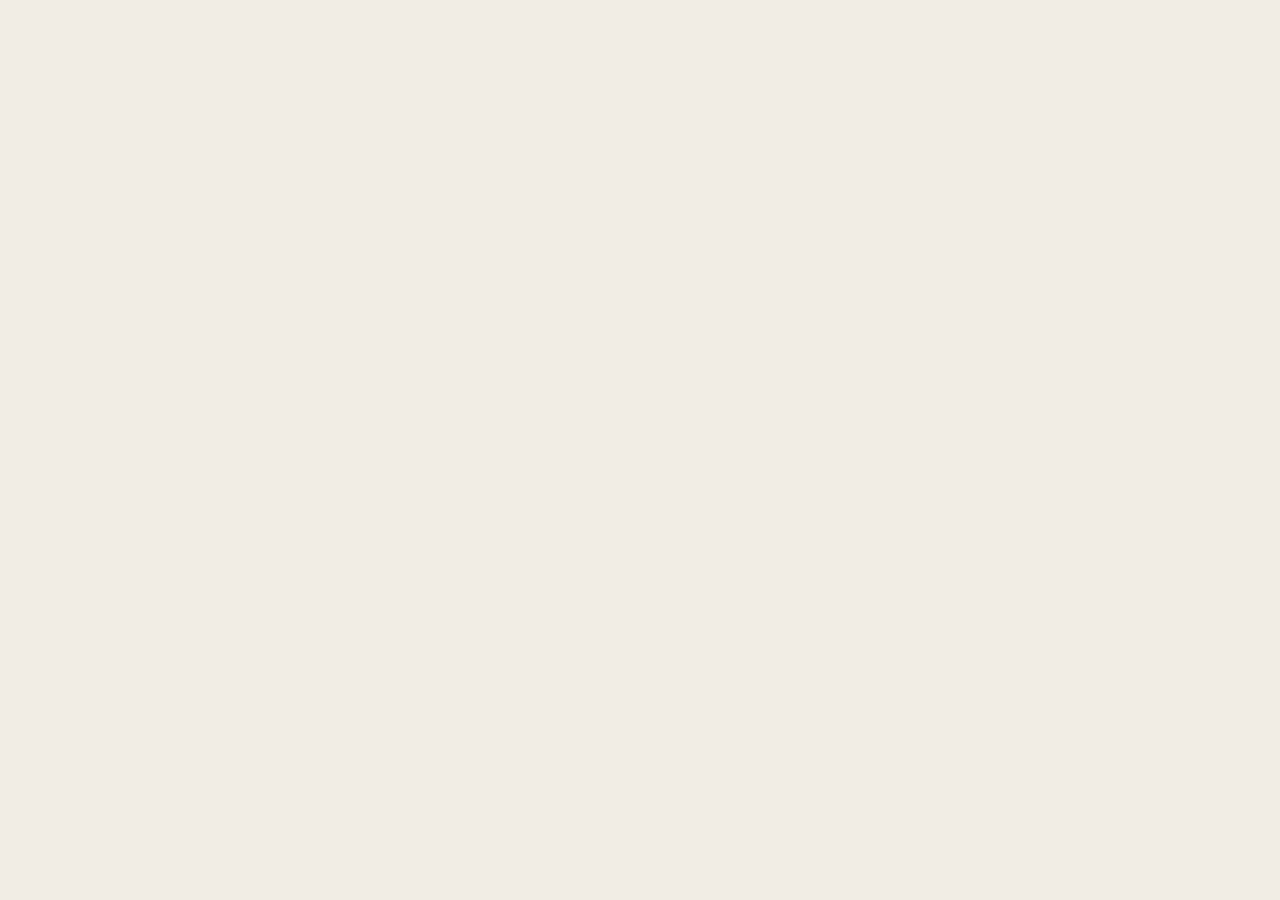
==== index.html @ b5c9efb5 "Create index.html" ====
<!DOCTYPE html>
<html lang="zh-CN">
<head>
<meta charset="UTF-8">
<meta name="viewport" content="width=device-width, initial-scale=1.0, maximum-scale=1.0">
<title>钱罐记账</title>
<link rel="preconnect" href="https://fonts.googleapis.com">
<link href="https://fonts.googleapis.com/css2?family=DM+Mono:wght@400;500&family=Noto+Sans+SC:wght@400;500;700;900&display=swap" rel="stylesheet">
<style>
  :root{
    --navy:#1c2436;
    --navy-2:#252f47;
    --cream:#f2ede2;
    --card:#faf7f0;
    --gold:#c3944a;
    --gold-2:#b0813a;
    --green:#3a6b53;
    --green-light:#e7efe9;
    --red:#c05a3e;
    --red-light:#f6e6e0;
    --ink:#20241f;
    --ink-soft:#6b6a63;
    --line:#e7e0d1;
    --shadow:0 2px 10px rgba(28,36,54,0.06);
  }
  *{box-sizing:border-box;}
  body{margin:0;}
  html,body{
    background:var(--cream);
    font-family:'Noto Sans SC',-apple-system,BlinkMacSystemFont,sans-serif;
    color:var(--ink);
    -webkit-tap-highlight-color:transparent;
  }
  .num{font-family:'DM Mono',ui-monospace,monospace;}
  .app{max-width:520px;margin:0 auto;min-height:100vh;background:var(--cream);padding-bottom:100px;}

  /* HERO */
  .hero{
    background:linear-gradient(160deg,var(--navy),var(--navy-2) 80%);
    color:#fff;
    padding:28px 20px 26px;
    border-radius:0 0 28px 28px;
    position:relative;
    overflow:hidden;
  }
  .hero::after{
    content:"";
    position:absolute;right:-40px;top:-40px;width:180px;height:180px;
    background:radial-gradient(circle,rgba(195,148,74,0.25),transparent 70%);
  }
  .eyebrow{font-size:12px;letter-spacing:0.14em;opacity:0.6;text-transform:uppercase;margin-bottom:6px;}
  .hero h1{font-size:22px;margin:0 0 14px;font-weight:700;}
  .total-label{font-size:13px;opacity:0.65;margin-bottom:4px;}
  .total-value{font-size:40px;font-weight:500;letter-spacing:-0.5px;}
  .total-note{font-size:12px;opacity:0.55;margin-top:8px;line-height:1.5;}
  .hero-actions{display:flex;gap:10px;margin-top:18px;}
  .btn{
    flex:1;border:none;border-radius:14px;padding:13px 10px;font-size:14px;font-weight:700;
    cursor:pointer;font-family:inherit;transition:transform .12s ease, opacity .12s ease;
  }
  .btn:active{transform:scale(0.96);}
  .btn-gold{background:linear-gradient(180deg,#d3a35a,var(--gold-2));color:#2a1c08;}
  .btn-ghost{background:rgba(255,255,255,0.08);color:#fff;border:1px solid rgba(255,255,255,0.18);}

  /* SECTIONS */
  .section{padding:22px 18px 4px;}
  .section-head{display:flex;align-items:baseline;justify-content:space-between;margin-bottom:12px;}
  .section-title{font-size:19px;font-weight:700;}
  .section-link{font-size:13px;color:var(--green);background:none;border:none;font-weight:700;cursor:pointer;font-family:inherit;}
  .empty{
    text-align:center;padding:34px 18px;color:var(--ink-soft);font-size:13.5px;
    background:var(--card);border:1.5px dashed var(--line);border-radius:18px;line-height:1.7;
  }

  /* JAR CARD */
  .jar-card{
    background:var(--card);border-radius:20px;padding:16px;margin-bottom:12px;
    box-shadow:var(--shadow);border:1px solid rgba(0,0,0,0.03);
  }
  .jar-top{display:flex;align-items:center;gap:14px;}
  .bottle{
    width:52px;height:66px;flex-shrink:0;position:relative;
  }
  .bottle svg{width:100%;height:100%;display:block;}
  .jar-info{flex:1;min-width:0;}
  .jar-name{font-size:15px;font-weight:700;margin-bottom:3px;display:flex;align-items:center;gap:6px;}
  .jar-value{font-size:24px;font-weight:500;letter-spacing:-0.3px;}
  .jar-value.neg{color:var(--red);}
  .jar-plan{font-size:12px;color:var(--ink-soft);margin-top:3px;}
  .jar-menu-btn{
    width:30px;height:30px;border-radius:9px;border:none;background:transparent;color:var(--ink-soft);
    font-size:18px;cursor:pointer;flex-shrink:0;
  }
  .jar-menu-btn:active{background:rgba(0,0,0,0.06);}
  .jar-detail{margin-top:12px;font-size:12.5px;color:var(--ink-soft);}
  .progress-track{height:7px;border-radius:5px;background:var(--line);overflow:hidden;margin-top:6px;}
  .progress-fill{height:100%;border-radius:5px;transition:width .3s ease;}
  .tag-over{
    display:inline-block;margin-top:8px;font-size:11.5px;font-weight:700;color:var(--red);
    background:var(--red-light);padding:3px 10px;border-radius:20px;
  }
  .jar-actions{display:flex;gap:8px;margin-top:12px;border-top:1px solid var(--line);padding-top:10px;}
  .mini-btn{
    flex:1;font-size:12.5px;font-weight:700;padding:8px;border-radius:10px;border:1px solid var(--line);
    background:#fff;color:var(--ink);cursor:pointer;font-family:inherit;
  }
  .mini-btn.record{color:var(--green);border-color:#cfe2d7;}
  .mini-btn.del{color:var(--red);border-color:#eccec4;}

  /* RECORDS */
  .record-row{
    display:flex;align-items:center;gap:12px;background:var(--card);border-radius:16px;
    padding:13px 14px;margin-bottom:9px;box-shadow:var(--shadow);
  }
  .rec-dot{width:9px;height:9px;border-radius:50%;flex-shrink:0;}
  .rec-mid{flex:1;min-width:0;}
  .rec-jar{font-size:14px;font-weight:700;}
  .rec-note{font-size:11.5px;color:var(--in
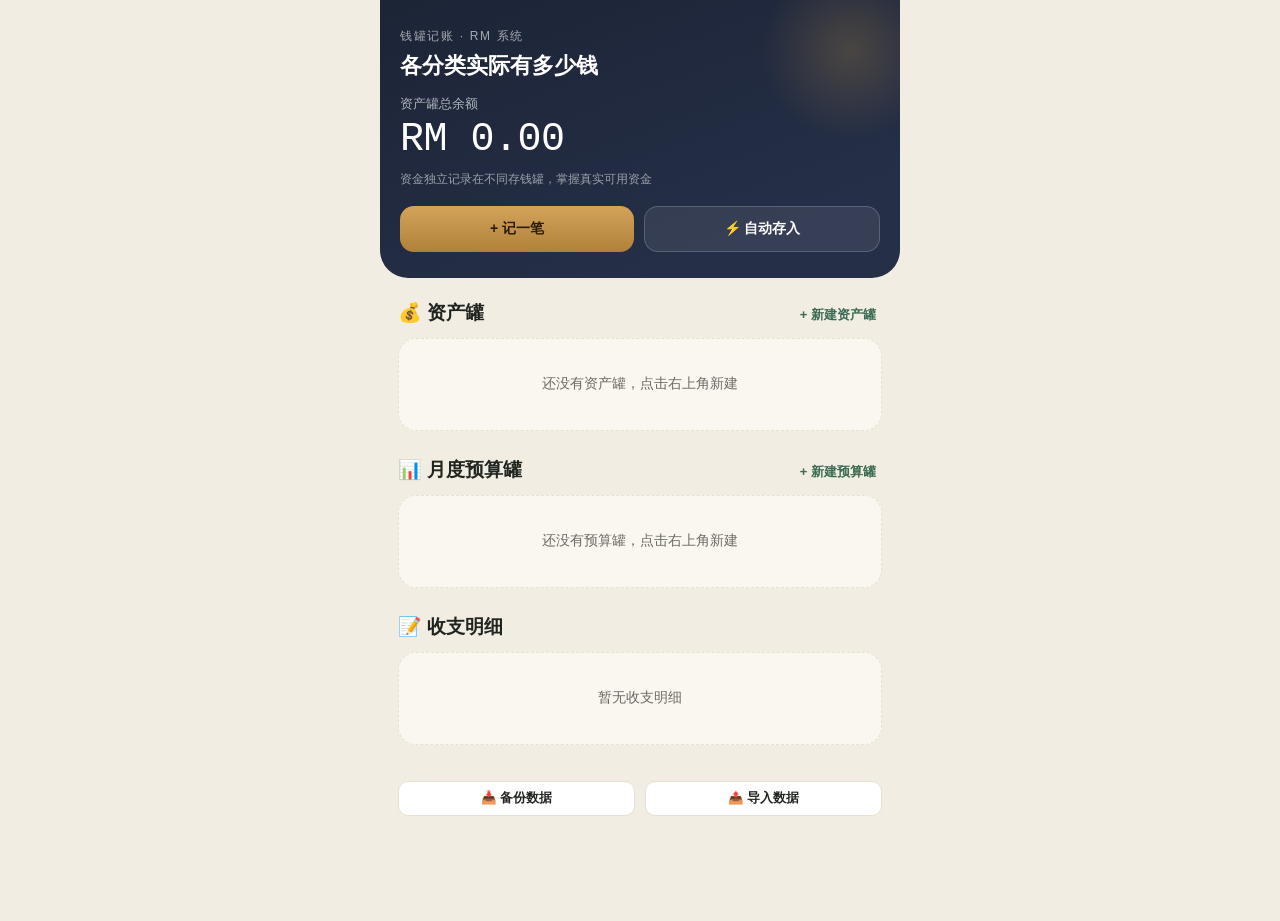
==== commit 112becbc: "Update index.html" ====
--- a/index.html
+++ b/index.html
@@ -7,112 +7,520 @@
 <link rel="preconnect" href="https://fonts.googleapis.com">
 <link href="https://fonts.googleapis.com/css2?family=DM+Mono:wght@400;500&family=Noto+Sans+SC:wght@400;500;700;900&display=swap" rel="stylesheet">
 <style>
-  :root{
-    --navy:#1c2436;
-    --navy-2:#252f47;
-    --cream:#f2ede2;
-    --card:#faf7f0;
-    --gold:#c3944a;
-    --gold-2:#b0813a;
-    --green:#3a6b53;
-    --green-light:#e7efe9;
-    --red:#c05a3e;
-    --red-light:#f6e6e0;
-    --ink:#20241f;
-    --ink-soft:#6b6a63;
-    --line:#e7e0d1;
-    --shadow:0 2px 10px rgba(28,36,54,0.06);
+:root{--navy:#1c2436;--navy-2:#252f47;--cream:#f2ede2;--card:#faf7f0;--gold:#c3944a;--gold-2:#b0813a;--green:#3a6b53;--green-light:#e7efe9;--red:#c05a3e;--red-light:#f6e6e0;--ink:#20241f;--ink-soft:#6b6a63;--line:#e7e0d1;--shadow:0 2px 10px rgba(28,36,54,0.06);}
+*{box-sizing:border-box;}
+body{margin:0;background:var(--cream);font-family:'Noto Sans SC',-apple-system,BlinkMacSystemFont,sans-serif;color:var(--ink);-webkit-tap-highlight-color:transparent;}
+.num{font-family:'DM Mono',ui-monospace,monospace;}
+.app{max-width:520px;margin:0 auto;min-height:100vh;background:var(--cream);padding-bottom:100px;}
+.hero{background:linear-gradient(160deg,var(--navy),var(--navy-2) 80%);color:#fff;padding:28px 20px 26px;border-radius:0 0 28px 28px;position:relative;overflow:hidden;}
+.hero::after{content:"";position:absolute;right:-40px;top:-40px;width:180px;height:180px;background:radial-gradient(circle,rgba(195,148,74,0.25),transparent 70%);}
+.eyebrow{font-size:12px;letter-spacing:0.14em;opacity:0.6;text-transform:uppercase;margin-bottom:6px;}
+.hero h1{font-size:22px;margin:0 0 14px;font-weight:700;}
+.total-label{font-size:13px;opacity:0.65;margin-bottom:4px;}
+.total-value{font-size:40px;font-weight:500;letter-spacing:-0.5px;}
+.total-note{font-size:12px;opacity:0.55;margin-top:8px;line-height:1.5;}
+.hero-actions{display:flex;gap:10px;margin-top:18px;}
+.btn{flex:1;border:none;border-radius:14px;padding:13px 10px;font-size:14px;font-weight:700;cursor:pointer;font-family:inherit;transition:transform .12s ease, opacity .12s ease;}
+.btn:active{transform:scale(0.96);}
+.btn-gold{background:linear-gradient(180deg,#d3a35a,var(--gold-2));color:#2a1c08;}
+.btn-ghost{background:rgba(255,255,255,0.08);color:#fff;border:1px solid rgba(255,255,255,0.18);}
+.section{padding:22px 18px 4px;}
+.section-head{display:flex;align-items:baseline;justify-content:space-between;margin-bottom:12px;}
+.section-title{font-size:19px;font-weight:700;}
+.section-link{font-size:13px;color:var(--green);background:none;border:none;font-weight:700;cursor:pointer;font-family:inherit;}
+.empty{text-align:center;padding:34px 18px;color:var(--ink-soft);font-size:13.5px;background:var(--card);border:1.5px dashed var(--line);border-radius:18px;line-height:1.7;}
+.jar-card{background:var(--card);border-radius:20px;padding:16px;margin-bottom:12px;box-shadow:var(--shadow);border:1px solid rgba(0,0,0,0.03);}
+.jar-top{display:flex;align-items:center;gap:14px;}
+.bottle{width:52px;height:66px;flex-shrink:0;position:relative;}
+.bottle svg{width:100%;height:100%;display:block;}
+.jar-info{flex:1;min-width:0;}
+.jar-name{font-size:15px;font-weight:700;margin-bottom:3px;display:flex;align-items:center;gap:6px;}
+.jar-value{font-size:24px;font-weight:500;letter-spacing:-0.3px;}
+.jar-value.neg{color:var(--red);}
+.jar-plan{font-size:12px;color:var(--ink-soft);margin-top:3px;}
+.jar-menu-btn{width:30px;height:30px;border-radius:9px;border:none;background:transparent;color:var(--ink-soft);font-size:18px;cursor:pointer;flex-shrink:0;}
+.jar-menu-btn:active{background:rgba(0,0,0,0.06);}
+.jar-detail{margin-top:12px;font-size:12.5px;color:var(--ink-soft);}
+.progress-track{height:7px;border-radius:5px;background:var(--line);overflow:hidden;margin-top:6px;}
+.progress-fill{height:100%;border-radius:5px;transition:width .3s ease;}
+.tag-over{display:inline-block;margin-top:8px;font-size:11.5px;font-weight:700;color:var(--red);background:var(--red-light);padding:3px 10px;border-radius:20px;}
+.jar-actions{display:flex;gap:8px;margin-top:12px;border-top:1px solid var(--line);padding-top:10px;}
+.mini-btn{flex:1;font-size:12.5px;font-weight:700;padding:8px;border-radius:10px;border:1px solid var(--line);background:#fff;color:var(--ink);cursor:pointer;font-family:inherit;}
+.mini-btn.record{color:var(--green);border-color:#cfe2d7;}
+.mini-btn.del{color:var(--red);border-color:#eccec4;}
+.record-row{display:flex;align-items:center;gap:12px;background:var(--card);border-radius:16px;padding:13px 14px;margin-bottom:9px;box-shadow:var(--shadow);}
+.rec-dot{width:9px;height:9px;border-radius:50%;flex-shrink:0;}
+.rec-mid{flex:1;min-width:0;}
+.rec-jar{font-size:14px;font-weight:700;}
+.rec-note{font-size:11.5px;color:var(--ink-soft);margin-top:2px;}
+.rec-date{font-size:11px;color:var(--ink-soft);margin-top:2px;}
+.rec-amt{font-size:15px;font-weight:700;}
+.rec-amt.in{color:var(--green);}
+.rec-amt.out{color:var(--red);}
+.rec-del{background:none;border:none;color:var(--ink-soft);font-size:16px;cursor:pointer;padding:4px 6px;}
+.fab-bar{position:fixed;bottom:0;left:0;right:0;max-width:520px;margin:0 auto;background:linear-gradient(180deg,rgba(242,237,226,0),var(--cream) 30%);padding:16px 18px 20px;display:flex;gap:10px;}
+.overlay{position:fixed;inset:0;background:rgba(20,22,30,0.55);display:none;align-items:flex-end;justify-content:center;z-index:50;}
+.overlay.show{display:flex;}
+.sheet{background:var(--cream);width:100%;max-width:520px;border-radius:24px 24px 0 0;padding:20px 20px 28px;max-height:88vh;overflow-y:auto;position:relative;animation:slideup .22s ease;}
+@keyframes slideup{from{transform:translateY(30px);opacity:0;}to{transform:translateY(0);opacity:1;}}
+.sheet-title{font-size:18px;font-weight:700;margin-bottom:16px;}
+.field{margin-bottom:14px;}
+.field label{display:block;font-size:12.5px;font-weight:700;color:var(--ink-soft);margin-bottom:6px;}
+.field input, .field select, .field textarea{width:100%;padding:12px 13px;border-radius:12px;border:1.5px solid var(--line);font-family:inherit;font-size:15px;background:#fff;color:var(--ink);}
+.field input:focus, .field select:focus{outline:none;border-color:var(--gold);}
+.seg{display:flex;gap:8px;}
+.seg button{flex:1;padding:11px;border-radius:12px;border:1.5px solid var(--line);background:#fff;font-family:inherit;font-size:13.5px;font-weight:700;color:var(--ink-soft);cursor:pointer;}
+.seg button.active{border-color:var(--gold);color:var(--gold-2);background:#fbf3e6;}
+.emoji-grid{display:grid;grid-template-columns:repeat(7,1fr);gap:6px;}
+.emoji-grid button{font-size:20px;padding:8px 0;border-radius:10px;border:1.5px solid var(--line);background:#fff;cursor:pointer;}
+.emoji-grid button.active{border-color:var(--gold);background:#fbf3e6;}
+.color-row{display:flex;gap:9px;flex-wrap:wrap;}
+.swatch{width:30px;height:30px;border-radius:50%;border:2.5px solid transparent;cursor:pointer;}
+.swatch.active{border-color:var(--navy);}
+.sheet-actions{display:flex;gap:10px;margin-top:18px;}
+.sheet-actions .btn{padding:14px;}
+.btn-cancel{background:#fff;color:var(--ink-soft);border:1.5px solid var(--line);}
+.hint{font-size:11.5px;color:var(--ink-soft);margin-top:-6px;margin-bottom:14px;line-height:1.5;}
+.close-x{position:absolute;right:18px;top:16px;background:none;border:none;font-size:20px;color:var(--ink-soft);cursor:pointer;}
+</style>
+</head>
+<body>
+<div class="app" id="app">
+  <div class="hero">
+    <div class="eyebrow">钱罐记账 · RM 系统</div>
+    <h1>各分类实际有多少钱</h1>
+    <div class="total-label">资产罐总余额</div>
+    <div class="total-value num" id="totalAssets">RM 0.00</div>
+    <div class="total-note">资金独立记录在不同存钱罐，掌握真实可用资金</div>
+    <div class="hero-actions">
+      <button class="btn btn-gold" onclick="openRecordModal()">+ 记一笔</button>
+      <button class="btn btn-ghost" onclick="applyAutoPlans()">⚡ 自动存入</button>
+    </div>
+  </div>
+
+  <div class="section">
+    <div class="section-head">
+      <div class="section-title">💰 资产罐</div>
+      <button class="section-link" onclick="openJarModal(null, 'asset')">+ 新建资产罐</button>
+    </div>
+    <div id="assetJarsList"></div>
+  </div>
+
+  <div class="section">
+    <div class="section-head">
+      <div class="section-title">📊 月度预算罐</div>
+      <button class="section-link" onclick="openJarModal(null, 'budget')">+ 新建预算罐</button>
+    </div>
+    <div id="budgetJarsList"></div>
+  </div>
+
+  <div class="section">
+    <div class="section-head">
+      <div class="section-title">📝 收支明细</div>
+    </div>
+    <div id="recordsList"></div>
+  </div>
+
+  <div class="section">
+    <div style="display:flex;gap:10px;margin-top:10px;">
+      <button class="mini-btn" onclick="exportBackup()">📥 备份数据</button>
+      <button class="mini-btn" onclick="document.getElementById('importFile').click()">📤 导入数据</button>
+      <input type="file" id="importFile" style="display:none;" onchange="importBackup(event)" accept=".json">
+    </div>
+  </div>
+</div>
+
+<!-- Modal: Jar -->
+<div class="overlay" id="jarOverlay">
+  <div class="sheet">
+    <button class="close-x" onclick="closeModal('jarOverlay')">✕</button>
+    <div class="sheet-title" id="jarModalTitle">新增项目</div>
+    <div class="field">
+      <label>类型</label>
+      <div class="seg">
+        <button id="typeAssetBtn" onclick="setJarType('asset')">资产罐 (存钱)</button>
+        <button id="typeBudgetBtn" onclick="setJarType('budget')">预算罐 (花销)</button>
+      </div>
+    </div>
+    <div class="field">
+      <label>名称</label>
+      <input type="text" id="jarName" placeholder="例如：应急基金、餐饮">
+    </div>
+    <div class="field" id="initialField">
+      <label>初始金额 (RM)</label>
+      <input type="number" id="jarInitial" step="0.01" placeholder="0.00">
+    </div>
+    <div class="field">
+      <label id="planLabel">每月计划金额 (RM)</label>
+      <input type="number" id="jarPlan" step="0.01" placeholder="0.00">
+    </div>
+    <div class="field" id="freqField">
+      <label>自动分配频率</label>
+      <select id="jarFreq">
+        <option value="none">不自动分配</option>
+        <option value="monthly">每月自动存入</option>
+      </select>
+    </div>
+    <div class="field">
+      <label>选择图标与颜色</label>
+      <div class="emoji-grid" id="emojiGrid"></div>
+      <div class="color-row" id="colorRow" style="margin-top:10px;"></div>
+    </div>
+    <div class="sheet-actions">
+      <button class="btn btn-cancel" onclick="closeModal('jarOverlay')">取消</button>
+      <button class="btn btn-gold" onclick="saveJar()">保存</button>
+    </div>
+  </div>
+</div>
+
+<!-- Modal: Record -->
+<div class="overlay" id="recordOverlay">
+  <div class="sheet">
+    <button class="close-x" onclick="closeModal('recordOverlay')">✕</button>
+    <div class="sheet-title">记一笔</div>
+    <div class="field">
+      <label>选择项目</label>
+      <select id="recJar" onchange="onRecordJarChange()"></select>
+    </div>
+    <div class="field">
+      <label>方向</label>
+      <div class="seg">
+        <button id="dirInBtn" onclick="setDirection('in')">存入 (+)</button>
+        <button id="dirOutBtn" onclick="setDirection('out')">支出 (-)</button>
+      </div>
+    </div>
+    <div class="field">
+      <label>金额 (RM)</label>
+      <input type="number" id="recAmount" step="0.01" placeholder="0.00">
+    </div>
+    <div class="field">
+      <label>日期</label>
+      <input type="date" id="recDate">
+    </div>
+    <div class="field">
+      <label>备注</label>
+      <input type="text" id="recNote" placeholder="选填">
+    </div>
+    <div class="sheet-actions">
+      <button class="btn btn-cancel" onclick="closeModal('recordOverlay')">取消</button>
+      <button class="btn btn-gold" onclick="saveRecord()">保存</button>
+    </div>
+  </div>
+</div>
+
+<!-- Modal: Revalue -->
+<div class="overlay" id="revalueOverlay">
+  <div class="sheet">
+    <button class="close-x" onclick="closeModal('revalueOverlay')">✕</button>
+    <div class="sheet-title">市值重估</div>
+    <div class="hint" id="revalueHint"></div>
+    <div class="field">
+      <label>当前最新市值 (RM)</label>
+      <input type="number" id="revalueAmount" step="0.01">
+    </div>
+    <div class="field">
+      <label>备注</label>
+      <input type="text" id="revalueNote" placeholder="例如：季末更新">
+    </div>
+    <div class="sheet-actions">
+      <button class="btn btn-cancel" onclick="closeModal('revalueOverlay')">取消</button>
+      <button class="btn btn-gold" onclick="saveRevalue()">保存</button>
+    </div>
+  </div>
+</div>
+
+<script>
+const EMOJIS = ['💰','🐷','🏦','📈','🏠','🚗','✈️','🍔','🛒','🎮','📱','🎁'];
+const COLORS = ['#3a6b53','#c05a3e','#c3944a','#252f47','#6b6a63'];
+
+let jars = JSON.parse(localStorage.getItem('qg_jars') || '[]');
+let records = JSON.parse(localStorage.getItem('qg_records') || '[]');
+
+let jarModalType = 'asset', jarModalEditId = null, jarModalIcon = EMOJIS[0], jarModalColor = COLORS[0];
+let recDirection = 'in';
+
+function saveData(){
+  localStorage.setItem('qg_jars', JSON.stringify(jars));
+  localStorage.setItem('qg_records', JSON.stringify(records));
+}
+
+function fmt(n){ return 'RM ' + (n||0).toLocaleString('en-US', {minimumFractionDigits: 2, maximumFractionDigits: 2}); }
+function todayStr(){ return new Date().toISOString().slice(0,10); }
+
+function assetBalance(jar){
+  let bal = jar.initial || 0;
+  records.filter(r => r.jarId === jar.id).forEach(r => {
+    bal += (r.direction === 'in' ? r.amount : -r.amount);
+  });
+  return bal;
+}
+
+function budgetSpent(jar){
+  let spent = 0;
+  records.filter(r => r.jarId === jar.id).forEach(r => {
+    spent += (r.direction === 'out' ? r.amount : -r.amount);
+  });
+  return spent;
+}
+
+function render(){
+  saveData();
+  
+  // Total Assets
+  const total = jars.filter(j => j.type === 'asset').reduce((acc, j) => acc + assetBalance(j), 0);
+  document.getElementById('totalAssets').textContent = fmt(total);
+
+  // Asset Jars
+  const assetJars = jars.filter(j => j.type === 'asset');
+  const assetEl = document.getElementById('assetJarsList');
+  if(assetJars.length === 0){
+    assetEl.innerHTML = '<div class="empty">还没有资产罐，点击右上角新建</div>';
+  } else {
+    assetEl.innerHTML = assetJars.map(j => {
+      const bal = assetBalance(j);
+      return `
+        <div class="jar-card">
+          <div class="jar-top">
+            <div style="font-size:32px;">${j.icon}</div>
+            <div class="jar-info">
+              <div class="jar-name">${j.name}</div>
+              <div class="jar-value num">${fmt(bal)}</div>
+            </div>
+            <button class="jar-menu-btn" onclick="openJarModal('${j.id}')">⚙️</button>
+          </div>
+          <div class="jar-actions">
+            <button class="mini-btn record" onclick="openRecordModal('${j.id}')">+ 记一笔</button>
+            <button class="mini-btn" onclick="openRevalueModal('${j.id}')">⚖️ 校准市值</button>
+            <button class="mini-btn del" onclick="deleteJar('${j.id}')">删除</button>
+          </div>
+        </div>
+      `;
+    }).join('');
   }
-  *{box-sizing:border-box;}
-  body{margin:0;}
-  html,body{
-    background:var(--cream);
-    font-family:'Noto Sans SC',-apple-system,BlinkMacSystemFont,sans-serif;
-    color:var(--ink);
-    -webkit-tap-highlight-color:transparent;
+
+  // Budget Jars
+  const budgetJars = jars.filter(j => j.type === 'budget');
+  const budgetEl = document.getElementById('budgetJarsList');
+  if(budgetJars.length === 0){
+    budgetEl.innerHTML = '<div class="empty">还没有预算罐，点击右上角新建</div>';
+  } else {
+    budgetEl.innerHTML = budgetJars.map(j => {
+      const spent = budgetSpent(j);
+      const plan = j.plan || 0;
+      const pct = plan > 0 ? Math.min(100, Math.round((spent / plan) * 100)) : 0;
+      return `
+        <div class="jar-card">
+          <div class="jar-top">
+            <div style="font-size:32px;">${j.icon}</div>
+            <div class="jar-info">
+              <div class="jar-name">${j.name}</div>
+              <div class="jar-value num">${fmt(spent)} <span style="font-size:13px;color:var(--ink-soft);">/ ${fmt(plan)}</span></div>
+            </div>
+            <button class="jar-menu-btn" onclick="openJarModal('${j.id}')">⚙️</button>
+          </div>
+          <div class="progress-track">
+            <div class="progress-fill" style="width:${pct}%;background:${pct>=100?'var(--red)':'var(--green)'}"></div>
+          </div>
+          <div class="jar-actions">
+            <button class="mini-btn record" onclick="openRecordModal('${j.id}')">+ 记一笔</button>
+            <button class="mini-btn del" onclick="deleteJar('${j.id}')">删除</button>
+          </div>
+        </div>
+      `;
+    }).join('');
   }
-  .num{font-family:'DM Mono',ui-monospace,monospace;}
-  .app{max-width:520px;margin:0 auto;min-height:100vh;background:var(--cream);padding-bottom:100px;}
-
-  /* HERO */
-  .hero{
-    background:linear-gradient(160deg,var(--navy),var(--navy-2) 80%);
-    color:#fff;
-    padding:28px 20px 26px;
-    border-radius:0 0 28px 28px;
-    position:relative;
-    overflow:hidden;
+
+  // Records
+  const recEl = document.getElementById('recordsList');
+  if(records.length === 0){
+    recEl.innerHTML = '<div class="empty">暂无收支明细</div>';
+  } else {
+    recEl.innerHTML = [...records].reverse().slice(0, 15).map(r => {
+      const jar = jars.find(j => j.id === r.jarId);
+      const jarName = jar ? jar.name : '已删除罐子';
+      return `
+        <div class="record-row">
+          <div class="rec-mid">
+            <div class="rec-jar">${jar ? jar.icon : ''} ${jarName}</div>
+            <div class="rec-note">${r.note || '无备注'} · ${r.date}</div>
+          </div>
+          <div class="rec-amt ${r.direction}">${r.direction==='in'?'+':'-'} ${fmt(r.amount)}</div>
+          <button class="rec-del" onclick="deleteRecord('${r.id}')">✕</button>
+        </div>
+      `;
+    }).join('');
   }
-  .hero::after{
-    content:"";
-    position:absolute;right:-40px;top:-40px;width:180px;height:180px;
-    background:radial-gradient(circle,rgba(195,148,74,0.25),transparent 70%);
+}
+
+function buildPickers(){
+  document.getElementById('emojiGrid').innerHTML = EMOJIS.map(e => 
+    `<button class="${e===jarModalIcon?'active':''}" onclick="selectEmoji('${e}')">${e}</button>`
+  ).join('');
+  document.getElementById('colorRow').innerHTML = COLORS.map(c => 
+    `<div class="swatch ${c===jarModalColor?'active':''}" style="background:${c};" onclick="selectColor('${c}')"></div>`
+  ).join('');
+}
+function selectEmoji(e){ jarModalIcon = e; buildPickers(); }
+function selectColor(c){ jarModalColor = c; buildPickers(); }
+
+function setJarType(t){
+  jarModalType = t;
+  document.getElementById('typeAssetBtn').classList.toggle('active', t==='asset');
+  document.getElementById('typeBudgetBtn').classList.toggle('active', t==='budget');
+  document.getElementById('initialField').style.display = t==='asset' ? 'block' : 'none';
+  document.getElementById('freqField').style.display = t==='asset' ? 'block' : 'none';
+  document.getElementById('planLabel').textContent = t==='asset' ? '每月计划存入 (RM)' : '每月预算金额 (RM)';
+}
+
+function openJarModal(id, forcedType){
+  jarModalEditId = id;
+  const jar = id ? jars.find(j=>j.id===id) : null;
+  jarModalIcon = jar ? jar.icon : EMOJIS[0];
+  jarModalColor = jar ? jar.color : COLORS[0];
+  setJarType(jar ? jar.type : (forcedType||'asset'));
+  document.getElementById('jarModalTitle').textContent = jar ? '编辑项目' : '新增项目';
+  document.getElementById('jarName').value = jar ? jar.name : '';
+  document.getElementById('jarInitial').value = jar ? (jar.initial||0) : '';
+  document.getElementById('jarPlan').value = jar ? (jar.plan||0) : '';
+  document.getElementById('jarFreq').value = jar ? (jar.frequency||'none') : 'none';
+  buildPickers();
+  document.getElementById('jarOverlay').classList.add('show');
+}
+
+function closeModal(id){ document.getElementById(id).classList.remove('show'); }
+
+function saveJar(){
+  const name = document.getElementById('jarName').value.trim();
+  if(!name){ alert('请输入名称'); return; }
+  const initial = parseFloat(document.getElementById('jarInitial').value)||0;
+  const plan = parseFloat(document.getElementById('jarPlan').value)||0;
+  const freq = document.getElementById('jarFreq').value;
+
+  if(jarModalEditId){
+    const jar = jars.find(j=>j.id===jarModalEditId);
+    jar.name = name; jar.icon = jarModalIcon; jar.color = jarModalColor; jar.plan = plan; jar.frequency = freq;
+    if(jar.type==='asset') jar.initial = initial;
+  } else {
+    jars.push({
+      id: 'j'+Date.now(), name, icon: jarModalIcon, color: jarModalColor, type: jarModalType,
+      initial: jarModalType==='asset' ? initial : 0, plan, frequency: freq
+    });
   }
-  .eyebrow{font-size:12px;letter-spacing:0.14em;opacity:0.6;text-transform:uppercase;margin-bottom:6px;}
-  .hero h1{font-size:22px;margin:0 0 14px;font-weight:700;}
-  .total-label{font-size:13px;opacity:0.65;margin-bottom:4px;}
-  .total-value{font-size:40px;font-weight:500;letter-spacing:-0.5px;}
-  .total-note{font-size:12px;opacity:0.55;margin-top:8px;line-height:1.5;}
-  .hero-actions{display:flex;gap:10px;margin-top:18px;}
-  .btn{
-    flex:1;border:none;border-radius:14px;padding:13px 10px;font-size:14px;font-weight:700;
-    cursor:pointer;font-family:inherit;transition:transform .12s ease, opacity .12s ease;
+  closeModal('jarOverlay');
+  render();
+}
+
+function deleteJar(id){
+  if(!confirm('确定删除吗？')) return;
+  jars = jars.filter(j=>j.id!==id);
+  records = records.filter(r=>r.jarId!==id);
+  render();
+}
+
+function openRecordModal(preselectJarId){
+  if(jars.length===0){ alert('请先新建一个项目'); return; }
+  const sel = document.getElementById('recJar');
+  sel.innerHTML = jars.map(j=>`<option value="${j.id}">${j.icon} ${j.name}</option>`).join('');
+  if(preselectJarId) sel.value = preselectJarId;
+  onRecordJarChange();
+  document.getElementById('recAmount').value = '';
+  document.getElementById('recDate').value = todayStr();
+  document.getElementById('recNote').value = '';
+  document.getElementById('recordOverlay').classList.add('show');
+}
+
+function onRecordJarChange(){
+  const jar = jars.find(j=>j.id===document.getElementById('recJar').value);
+  setDirection(jar && jar.type==='budget' ? 'out' : 'in');
+}
+
+function setDirection(d){
+  recDirection = d;
+  document.getElementById('dirInBtn').classList.toggle('active', d==='in');
+  document.getElementById('dirOutBtn').classList.toggle('active', d==='out');
+}
+
+function saveRecord(){
+  const jarId = document.getElementById('recJar').value;
+  const amount = parseFloat(document.getElementById('recAmount').value);
+  if(!amount || amount<=0){ alert('请输入有效金额'); return; }
+  const date = document.getElementById('recDate').value || todayStr();
+  const note = document.getElementById('recNote').value.trim();
+
+  records.push({ id:'r'+Date.now(), jarId, direction:recDirection, amount, date, note });
+  closeModal('recordOverlay');
+  render();
+}
+
+function deleteRecord(id){
+  if(!confirm('删除此记录？')) return;
+  records = records.filter(r=>r.id!==id);
+  render();
+}
+
+function openRevalueModal(jarId){
+  revalueJarId = jarId;
+  const jar = jars.find(j=>j.id===jarId);
+  const bal = assetBalance(jar);
+  document.getElementById('revalueHint').textContent = `${jar.icon} ${jar.name} 当前余额为 ${fmt(bal)}，输入最新市值后将补齐差额。`;
+  document.getElementById('revalueAmount').value = bal.toFixed(2);
+  document.getElementById('revalueNote').value = '';
+  document.getElementById('revalueOverlay').classList.add('show');
+}
+
+function saveRevalue(){
+  const jar = jars.find(j=>j.id===revalueJarId);
+  const newVal = parseFloat(document.getElementById('revalueAmount').value);
+  if(isNaN(newVal)){ alert('请输入数值'); return; }
+  const bal = assetBalance(jar);
+  const diff = newVal - bal;
+  if(Math.abs(diff) >= 0.01){
+    records.push({
+      id:'r'+Date.now(), jarId: jar.id, direction: diff>0?'in':'out', amount: Math.abs(diff),
+      date: todayStr(), note: document.getElementById('revalueNote').value.trim()||'市值调整'
+    });
   }
-  .btn:active{transform:scale(0.96);}
-  .btn-gold{background:linear-gradient(180deg,#d3a35a,var(--gold-2));color:#2a1c08;}
-  .btn-ghost{background:rgba(255,255,255,0.08);color:#fff;border:1px solid rgba(255,255,255,0.18);}
-
-  /* SECTIONS */
-  .section{padding:22px 18px 4px;}
-  .section-head{display:flex;align-items:baseline;justify-content:space-between;margin-bottom:12px;}
-  .section-title{font-size:19px;font-weight:700;}
-  .section-link{font-size:13px;color:var(--green);background:none;border:none;font-weight:700;cursor:pointer;font-family:inherit;}
-  .empty{
-    text-align:center;padding:34px 18px;color:var(--ink-soft);font-size:13.5px;
-    background:var(--card);border:1.5px dashed var(--line);border-radius:18px;line-height:1.7;
-  }
-
-  /* JAR CARD */
-  .jar-card{
-    background:var(--card);border-radius:20px;padding:16px;margin-bottom:12px;
-    box-shadow:var(--shadow);border:1px solid rgba(0,0,0,0.03);
-  }
-  .jar-top{display:flex;align-items:center;gap:14px;}
-  .bottle{
-    width:52px;height:66px;flex-shrink:0;position:relative;
-  }
-  .bottle svg{width:100%;height:100%;display:block;}
-  .jar-info{flex:1;min-width:0;}
-  .jar-name{font-size:15px;font-weight:700;margin-bottom:3px;display:flex;align-items:center;gap:6px;}
-  .jar-value{font-size:24px;font-weight:500;letter-spacing:-0.3px;}
-  .jar-value.neg{color:var(--red);}
-  .jar-plan{font-size:12px;color:var(--ink-soft);margin-top:3px;}
-  .jar-menu-btn{
-    width:30px;height:30px;border-radius:9px;border:none;background:transparent;color:var(--ink-soft);
-    font-size:18px;cursor:pointer;flex-shrink:0;
-  }
-  .jar-menu-btn:active{background:rgba(0,0,0,0.06);}
-  .jar-detail{margin-top:12px;font-size:12.5px;color:var(--ink-soft);}
-  .progress-track{height:7px;border-radius:5px;background:var(--line);overflow:hidden;margin-top:6px;}
-  .progress-fill{height:100%;border-radius:5px;transition:width .3s ease;}
-  .tag-over{
-    display:inline-block;margin-top:8px;font-size:11.5px;font-weight:700;color:var(--red);
-    background:var(--red-light);padding:3px 10px;border-radius:20px;
-  }
-  .jar-actions{display:flex;gap:8px;margin-top:12px;border-top:1px solid var(--line);padding-top:10px;}
-  .mini-btn{
-    flex:1;font-size:12.5px;font-weight:700;padding:8px;border-radius:10px;border:1px solid var(--line);
-    background:#fff;color:var(--ink);cursor:pointer;font-family:inherit;
-  }
-  .mini-btn.record{color:var(--green);border-color:#cfe2d7;}
-  .mini-btn.del{color:var(--red);border-color:#eccec4;}
-
-  /* RECORDS */
-  .record-row{
-    display:flex;align-items:center;gap:12px;background:var(--card);border-radius:16px;
-    padding:13px 14px;margin-bottom:9px;box-shadow:var(--shadow);
-  }
-  .rec-dot{width:9px;height:9px;border-radius:50%;flex-shrink:0;}
-  .rec-mid{flex:1;min-width:0;}
-  .rec-jar{font-size:14px;font-weight:700;}
-  .rec-note{font-size:11.5px;color:var(--in
+  closeModal('revalueOverlay');
+  render();
+}
+
+function applyAutoPlans(){
+  let count = 0;
+  jars.filter(j=>j.type==='asset' && j.frequency==='monthly' && j.plan>0).forEach(j=>{
+    records.push({ id:'r'+Date.now(), jarId:j.id, direction:'in', amount:j.plan, date:todayStr(), note:'月度计划自动存入' });
+    count++;
+  });
+  render();
+  alert(count>0 ? `成功存入 ${count} 个计划！` : '没有需要自动分配的月度计划项目。');
+}
+
+function exportBackup(){
+  const data = JSON.stringify({jars, records}, null, 2);
+  const blob = new Blob([data], {type:'application/json'});
+  const url = URL.createObjectURL(blob);
+  const a = document.createElement('a');
+  a.href = url; a.download = `钱罐备份_${todayStr()}.json`; a.click();
+  URL.revokeObjectURL(url);
+}
+
+function importBackup(evt){
+  const file = evt.target.files[0];
+  if(!file) return;
+  const reader = new FileReader();
+  reader.onload = e => {
+    try{
+      const data = JSON.parse(e.target.result);
+      if(!confirm('确定导入并覆盖当前数据吗？')) return;
+      jars = data.jars || []; records = data.records || [];
+      render();
+    }catch(err){ alert('文件导入失败'); }
+  };
+  reader.readAsText(file);
+  evt.target.value = '';
+}
+
+buildPickers();
+render();
+</script>
+</body>
+</html>
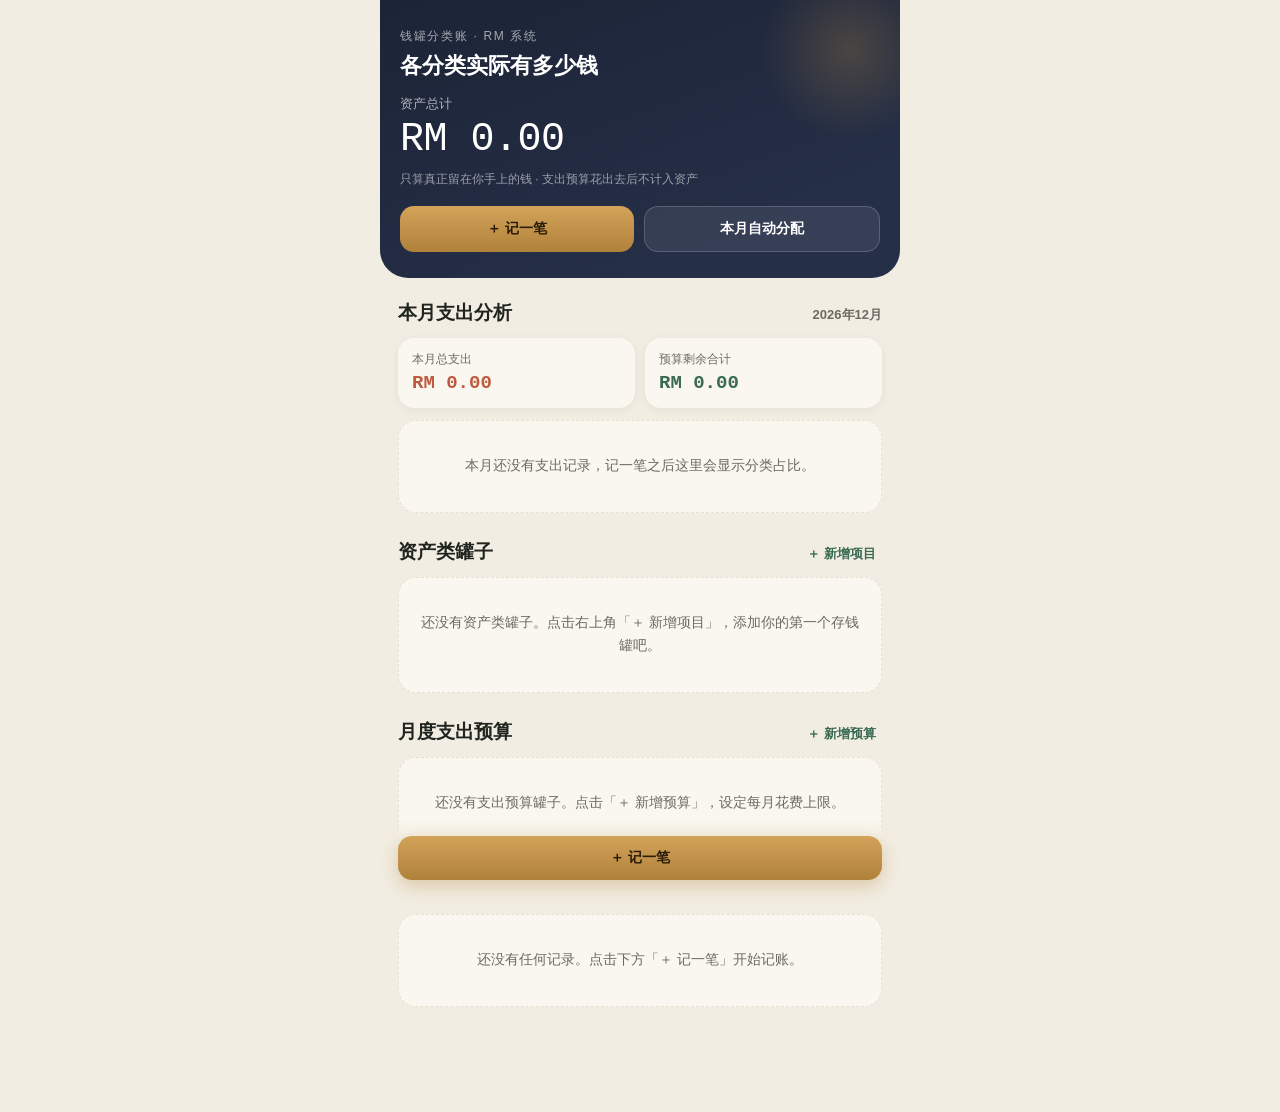
==== commit 951ea267: "Update index.html" ====
--- a/index.html
+++ b/index.html
@@ -7,165 +7,294 @@
 <link rel="preconnect" href="https://fonts.googleapis.com">
 <link href="https://fonts.googleapis.com/css2?family=DM+Mono:wght@400;500&family=Noto+Sans+SC:wght@400;500;700;900&display=swap" rel="stylesheet">
 <style>
-:root{--navy:#1c2436;--navy-2:#252f47;--cream:#f2ede2;--card:#faf7f0;--gold:#c3944a;--gold-2:#b0813a;--green:#3a6b53;--green-light:#e7efe9;--red:#c05a3e;--red-light:#f6e6e0;--ink:#20241f;--ink-soft:#6b6a63;--line:#e7e0d1;--shadow:0 2px 10px rgba(28,36,54,0.06);}
-*{box-sizing:border-box;}
-body{margin:0;background:var(--cream);font-family:'Noto Sans SC',-apple-system,BlinkMacSystemFont,sans-serif;color:var(--ink);-webkit-tap-highlight-color:transparent;}
-.num{font-family:'DM Mono',ui-monospace,monospace;}
-.app{max-width:520px;margin:0 auto;min-height:100vh;background:var(--cream);padding-bottom:100px;}
-.hero{background:linear-gradient(160deg,var(--navy),var(--navy-2) 80%);color:#fff;padding:28px 20px 26px;border-radius:0 0 28px 28px;position:relative;overflow:hidden;}
-.hero::after{content:"";position:absolute;right:-40px;top:-40px;width:180px;height:180px;background:radial-gradient(circle,rgba(195,148,74,0.25),transparent 70%);}
-.eyebrow{font-size:12px;letter-spacing:0.14em;opacity:0.6;text-transform:uppercase;margin-bottom:6px;}
-.hero h1{font-size:22px;margin:0 0 14px;font-weight:700;}
-.total-label{font-size:13px;opacity:0.65;margin-bottom:4px;}
-.total-value{font-size:40px;font-weight:500;letter-spacing:-0.5px;}
-.total-note{font-size:12px;opacity:0.55;margin-top:8px;line-height:1.5;}
-.hero-actions{display:flex;gap:10px;margin-top:18px;}
-.btn{flex:1;border:none;border-radius:14px;padding:13px 10px;font-size:14px;font-weight:700;cursor:pointer;font-family:inherit;transition:transform .12s ease, opacity .12s ease;}
-.btn:active{transform:scale(0.96);}
-.btn-gold{background:linear-gradient(180deg,#d3a35a,var(--gold-2));color:#2a1c08;}
-.btn-ghost{background:rgba(255,255,255,0.08);color:#fff;border:1px solid rgba(255,255,255,0.18);}
-.section{padding:22px 18px 4px;}
-.section-head{display:flex;align-items:baseline;justify-content:space-between;margin-bottom:12px;}
-.section-title{font-size:19px;font-weight:700;}
-.section-link{font-size:13px;color:var(--green);background:none;border:none;font-weight:700;cursor:pointer;font-family:inherit;}
-.empty{text-align:center;padding:34px 18px;color:var(--ink-soft);font-size:13.5px;background:var(--card);border:1.5px dashed var(--line);border-radius:18px;line-height:1.7;}
-.jar-card{background:var(--card);border-radius:20px;padding:16px;margin-bottom:12px;box-shadow:var(--shadow);border:1px solid rgba(0,0,0,0.03);}
-.jar-top{display:flex;align-items:center;gap:14px;}
-.bottle{width:52px;height:66px;flex-shrink:0;position:relative;}
-.bottle svg{width:100%;height:100%;display:block;}
-.jar-info{flex:1;min-width:0;}
-.jar-name{font-size:15px;font-weight:700;margin-bottom:3px;display:flex;align-items:center;gap:6px;}
-.jar-value{font-size:24px;font-weight:500;letter-spacing:-0.3px;}
-.jar-value.neg{color:var(--red);}
-.jar-plan{font-size:12px;color:var(--ink-soft);margin-top:3px;}
-.jar-menu-btn{width:30px;height:30px;border-radius:9px;border:none;background:transparent;color:var(--ink-soft);font-size:18px;cursor:pointer;flex-shrink:0;}
-.jar-menu-btn:active{background:rgba(0,0,0,0.06);}
-.jar-detail{margin-top:12px;font-size:12.5px;color:var(--ink-soft);}
-.progress-track{height:7px;border-radius:5px;background:var(--line);overflow:hidden;margin-top:6px;}
-.progress-fill{height:100%;border-radius:5px;transition:width .3s ease;}
-.tag-over{display:inline-block;margin-top:8px;font-size:11.5px;font-weight:700;color:var(--red);background:var(--red-light);padding:3px 10px;border-radius:20px;}
-.jar-actions{display:flex;gap:8px;margin-top:12px;border-top:1px solid var(--line);padding-top:10px;}
-.mini-btn{flex:1;font-size:12.5px;font-weight:700;padding:8px;border-radius:10px;border:1px solid var(--line);background:#fff;color:var(--ink);cursor:pointer;font-family:inherit;}
-.mini-btn.record{color:var(--green);border-color:#cfe2d7;}
-.mini-btn.del{color:var(--red);border-color:#eccec4;}
-.record-row{display:flex;align-items:center;gap:12px;background:var(--card);border-radius:16px;padding:13px 14px;margin-bottom:9px;box-shadow:var(--shadow);}
-.rec-dot{width:9px;height:9px;border-radius:50%;flex-shrink:0;}
-.rec-mid{flex:1;min-width:0;}
-.rec-jar{font-size:14px;font-weight:700;}
-.rec-note{font-size:11.5px;color:var(--ink-soft);margin-top:2px;}
-.rec-date{font-size:11px;color:var(--ink-soft);margin-top:2px;}
-.rec-amt{font-size:15px;font-weight:700;}
-.rec-amt.in{color:var(--green);}
-.rec-amt.out{color:var(--red);}
-.rec-del{background:none;border:none;color:var(--ink-soft);font-size:16px;cursor:pointer;padding:4px 6px;}
-.fab-bar{position:fixed;bottom:0;left:0;right:0;max-width:520px;margin:0 auto;background:linear-gradient(180deg,rgba(242,237,226,0),var(--cream) 30%);padding:16px 18px 20px;display:flex;gap:10px;}
-.overlay{position:fixed;inset:0;background:rgba(20,22,30,0.55);display:none;align-items:flex-end;justify-content:center;z-index:50;}
-.overlay.show{display:flex;}
-.sheet{background:var(--cream);width:100%;max-width:520px;border-radius:24px 24px 0 0;padding:20px 20px 28px;max-height:88vh;overflow-y:auto;position:relative;animation:slideup .22s ease;}
-@keyframes slideup{from{transform:translateY(30px);opacity:0;}to{transform:translateY(0);opacity:1;}}
-.sheet-title{font-size:18px;font-weight:700;margin-bottom:16px;}
-.field{margin-bottom:14px;}
-.field label{display:block;font-size:12.5px;font-weight:700;color:var(--ink-soft);margin-bottom:6px;}
-.field input, .field select, .field textarea{width:100%;padding:12px 13px;border-radius:12px;border:1.5px solid var(--line);font-family:inherit;font-size:15px;background:#fff;color:var(--ink);}
-.field input:focus, .field select:focus{outline:none;border-color:var(--gold);}
-.seg{display:flex;gap:8px;}
-.seg button{flex:1;padding:11px;border-radius:12px;border:1.5px solid var(--line);background:#fff;font-family:inherit;font-size:13.5px;font-weight:700;color:var(--ink-soft);cursor:pointer;}
-.seg button.active{border-color:var(--gold);color:var(--gold-2);background:#fbf3e6;}
-.emoji-grid{display:grid;grid-template-columns:repeat(7,1fr);gap:6px;}
-.emoji-grid button{font-size:20px;padding:8px 0;border-radius:10px;border:1.5px solid var(--line);background:#fff;cursor:pointer;}
-.emoji-grid button.active{border-color:var(--gold);background:#fbf3e6;}
-.color-row{display:flex;gap:9px;flex-wrap:wrap;}
-.swatch{width:30px;height:30px;border-radius:50%;border:2.5px solid transparent;cursor:pointer;}
-.swatch.active{border-color:var(--navy);}
-.sheet-actions{display:flex;gap:10px;margin-top:18px;}
-.sheet-actions .btn{padding:14px;}
-.btn-cancel{background:#fff;color:var(--ink-soft);border:1.5px solid var(--line);}
-.hint{font-size:11.5px;color:var(--ink-soft);margin-top:-6px;margin-bottom:14px;line-height:1.5;}
-.close-x{position:absolute;right:18px;top:16px;background:none;border:none;font-size:20px;color:var(--ink-soft);cursor:pointer;}
+  :root{
+    --navy:#1c2436;
+    --navy-2:#252f47;
+    --cream:#f2ede2;
+    --card:#faf7f0;
+    --gold:#c3944a;
+    --gold-2:#b0813a;
+    --green:#3a6b53;
+    --green-light:#e7efe9;
+    --red:#c05a3e;
+    --red-light:#f6e6e0;
+    --ink:#20241f;
+    --ink-soft:#6b6a63;
+    --line:#e7e0d1;
+    --shadow:0 2px 10px rgba(28,36,54,0.06);
+  }
+  *{box-sizing:border-box;}
+  body{margin:0;}
+  html,body{
+    background:var(--cream);
+    font-family:'Noto Sans SC',-apple-system,BlinkMacSystemFont,sans-serif;
+    color:var(--ink);
+    -webkit-tap-highlight-color:transparent;
+  }
+  .num{font-family:'DM Mono',ui-monospace,monospace;}
+  .app{max-width:520px;margin:0 auto;min-height:100vh;background:var(--cream);padding-bottom:100px;}
+
+  /* HERO */
+  .hero{
+    background:linear-gradient(160deg,var(--navy),var(--navy-2) 80%);
+    color:#fff;
+    padding:28px 20px 26px;
+    border-radius:0 0 28px 28px;
+    position:relative;
+    overflow:hidden;
+  }
+  .hero::after{
+    content:"";
+    position:absolute;right:-40px;top:-40px;width:180px;height:180px;
+    background:radial-gradient(circle,rgba(195,148,74,0.25),transparent 70%);
+  }
+  .eyebrow{font-size:12px;letter-spacing:0.14em;opacity:0.6;text-transform:uppercase;margin-bottom:6px;}
+  .hero h1{font-size:22px;margin:0 0 14px;font-weight:700;}
+  .total-label{font-size:13px;opacity:0.65;margin-bottom:4px;}
+  .total-value{font-size:40px;font-weight:500;letter-spacing:-0.5px;}
+  .total-note{font-size:12px;opacity:0.55;margin-top:8px;line-height:1.5;}
+  .hero-actions{display:flex;gap:10px;margin-top:18px;}
+  .btn{
+    flex:1;border:none;border-radius:14px;padding:13px 10px;font-size:14px;font-weight:700;
+    cursor:pointer;font-family:inherit;transition:transform .12s ease, opacity .12s ease;
+  }
+  .btn:active{transform:scale(0.96);}
+  .btn-gold{background:linear-gradient(180deg,#d3a35a,var(--gold-2));color:#2a1c08;}
+  .btn-ghost{background:rgba(255,255,255,0.08);color:#fff;border:1px solid rgba(255,255,255,0.18);}
+
+  /* SECTIONS */
+  .section{padding:22px 18px 4px;}
+  .section-head{display:flex;align-items:baseline;justify-content:space-between;margin-bottom:12px;}
+  .section-title{font-size:19px;font-weight:700;}
+  .section-link{font-size:13px;color:var(--green);background:none;border:none;font-weight:700;cursor:pointer;font-family:inherit;}
+  .empty{
+    text-align:center;padding:34px 18px;color:var(--ink-soft);font-size:13.5px;
+    background:var(--card);border:1.5px dashed var(--line);border-radius:18px;line-height:1.7;
+  }
+
+  /* JAR CARD */
+  .jar-card{
+    background:var(--card);border-radius:20px;padding:16px;margin-bottom:12px;
+    box-shadow:var(--shadow);border:1px solid rgba(0,0,0,0.03);
+  }
+  .jar-top{display:flex;align-items:center;gap:14px;}
+  .bottle{
+    width:52px;height:66px;flex-shrink:0;position:relative;
+  }
+  .bottle svg{width:100%;height:100%;display:block;}
+  .jar-info{flex:1;min-width:0;}
+  .jar-name{font-size:15px;font-weight:700;margin-bottom:3px;display:flex;align-items:center;gap:6px;}
+  .jar-value{font-size:24px;font-weight:500;letter-spacing:-0.3px;}
+  .jar-value.neg{color:var(--red);}
+  .jar-plan{font-size:12px;color:var(--ink-soft);margin-top:3px;}
+  .jar-menu-btn{
+    width:30px;height:30px;border-radius:9px;border:none;background:transparent;color:var(--ink-soft);
+    font-size:18px;cursor:pointer;flex-shrink:0;
+  }
+  .jar-menu-btn:active{background:rgba(0,0,0,0.06);}
+  .jar-detail{margin-top:12px;font-size:12.5px;color:var(--ink-soft);}
+  .progress-track{height:7px;border-radius:5px;background:var(--line);overflow:hidden;margin-top:6px;}
+  .progress-fill{height:100%;border-radius:5px;transition:width .3s ease;}
+  .tag-over{
+    display:inline-block;margin-top:8px;font-size:11.5px;font-weight:700;color:var(--red);
+    background:var(--red-light);padding:3px 10px;border-radius:20px;
+  }
+  .jar-actions{display:flex;gap:8px;margin-top:12px;border-top:1px solid var(--line);padding-top:10px;}
+  .mini-btn{
+    flex:1;font-size:12.5px;font-weight:700;padding:8px;border-radius:10px;border:1px solid var(--line);
+    background:#fff;color:var(--ink);cursor:pointer;font-family:inherit;
+  }
+  .mini-btn.record{color:var(--green);border-color:#cfe2d7;}
+  .mini-btn.del{color:var(--red);border-color:#eccec4;}
+
+  /* RECORDS */
+  .record-row{
+    display:flex;align-items:center;gap:12px;background:var(--card);border-radius:16px;
+    padding:13px 14px;margin-bottom:9px;box-shadow:var(--shadow);
+  }
+  .rec-dot{width:9px;height:9px;border-radius:50%;flex-shrink:0;}
+  .rec-mid{flex:1;min-width:0;}
+  .rec-jar{font-size:14px;font-weight:700;}
+  .rec-note{font-size:11.5px;color:var(--ink-soft);margin-top:2px;}
+  .rec-date{font-size:11px;color:var(--ink-soft);margin-top:2px;}
+  .rec-amt{font-size:15px;font-weight:700;}
+  .rec-amt.in{color:var(--green);}
+  .rec-amt.out{color:var(--red);}
+  .rec-del{background:none;border:none;color:var(--ink-soft);font-size:16px;cursor:pointer;padding:4px 6px;}
+
+  /* FAB */
+  .fab-bar{
+    position:fixed;bottom:0;left:0;right:0;max-width:520px;margin:0 auto;
+    background:linear-gradient(180deg,rgba(242,237,226,0),var(--cream) 30%);
+    padding:16px 18px 20px;display:flex;gap:10px;
+  }
+
+  /* MODAL */
+  .overlay{
+    position:fixed;inset:0;background:rgba(20,22,30,0.55);display:none;align-items:flex-end;justify-content:center;z-index:50;
+  }
+  .overlay.show{display:flex;}
+  .sheet{
+    background:var(--cream);width:100%;max-width:520px;border-radius:24px 24px 0 0;
+    padding:20px 20px 28px;max-height:88vh;overflow-y:auto;animation:slideup .22s ease;
+  }
+  @keyframes slideup{from{transform:translateY(30px);opacity:0;}to{transform:translateY(0);opacity:1;}}
+  .sheet-title{font-size:18px;font-weight:700;margin-bottom:16px;}
+  .field{margin-bottom:14px;}
+  .field label{display:block;font-size:12.5px;font-weight:700;color:var(--ink-soft);margin-bottom:6px;}
+  .field input, .field select, .field textarea{
+    width:100%;padding:12px 13px;border-radius:12px;border:1.5px solid var(--line);
+    font-family:inherit;font-size:15px;background:#fff;color:var(--ink);
+  }
+  .field input:focus, .field select:focus{outline:none;border-color:var(--gold);}
+  .seg{display:flex;gap:8px;}
+  .seg button{
+    flex:1;padding:11px;border-radius:12px;border:1.5px solid var(--line);background:#fff;
+    font-family:inherit;font-size:13.5px;font-weight:700;color:var(--ink-soft);cursor:pointer;
+  }
+  .seg button.active{border-color:var(--gold);color:var(--gold-2);background:#fbf3e6;}
+  .emoji-grid{display:grid;grid-template-columns:repeat(7,1fr);gap:6px;}
+  .emoji-grid button{
+    font-size:20px;padding:8px 0;border-radius:10px;border:1.5px solid var(--line);background:#fff;cursor:pointer;
+  }
+  .emoji-grid button.active{border-color:var(--gold);background:#fbf3e6;}
+  .color-row{display:flex;gap:9px;flex-wrap:wrap;}
+  .swatch{width:30px;height:30px;border-radius:50%;border:2.5px solid transparent;cursor:pointer;}
+  .swatch.active{border-color:var(--navy);}
+  .sheet-actions{display:flex;gap:10px;margin-top:18px;}
+  .sheet-actions .btn{padding:14px;}
+  .btn-cancel{background:#fff;color:var(--ink-soft);border:1.5px solid var(--line);}
+  .hint{font-size:11.5px;color:var(--ink-soft);margin-top:-6px;margin-bottom:14px;line-height:1.5;}
+  .close-x{position:absolute;right:18px;top:16px;background:none;border:none;font-size:20px;color:var(--ink-soft);cursor:pointer;}
+  .sheet{position:relative;}
+
+  /* SPEND ANALYSIS */
+  .spend-stats{display:flex;gap:10px;margin-bottom:12px;}
+  .stat-card{
+    flex:1;background:var(--card);border-radius:16px;padding:14px;box-shadow:var(--shadow);
+  }
+  .stat-label{font-size:11.5px;color:var(--ink-soft);margin-bottom:5px;}
+  .stat-value{font-size:19px;font-weight:700;}
+  .stat-value.red{color:var(--red);}
+  .stat-value.green{color:var(--green);}
+  .breakdown-row{margin-bottom:12px;}
+  .breakdown-top{display:flex;justify-content:space-between;font-size:13px;margin-bottom:5px;}
+  .breakdown-name{font-weight:700;}
+  .breakdown-amt{color:var(--ink-soft);font-family:'DM Mono',monospace;}
+  .breakdown-track{height:9px;border-radius:6px;background:var(--line);overflow:hidden;}
+  .breakdown-fill{height:100%;border-radius:6px;}
 </style>
 </head>
 <body>
 <div class="app" id="app">
+
   <div class="hero">
-    <div class="eyebrow">钱罐记账 · RM 系统</div>
+    <div class="eyebrow">钱罐分类账 · RM 系统</div>
     <h1>各分类实际有多少钱</h1>
-    <div class="total-label">资产罐总余额</div>
-    <div class="total-value num" id="totalAssets">RM 0.00</div>
-    <div class="total-note">资金独立记录在不同存钱罐，掌握真实可用资金</div>
+    <div class="total-label">资产总计</div>
+    <div class="total-value num" id="totalValue">RM 0.00</div>
+    <div class="total-note">只算真正留在你手上的钱 · 支出预算花出去后不计入资产</div>
     <div class="hero-actions">
-      <button class="btn btn-gold" onclick="openRecordModal()">+ 记一笔</button>
-      <button class="btn btn-ghost" onclick="applyAutoPlans()">⚡ 自动存入</button>
+      <button class="btn btn-gold" onclick="openRecordModal()">＋ 记一笔</button>
+      <button class="btn btn-ghost" onclick="applyAutoPlans()">本月自动分配</button>
     </div>
   </div>
 
   <div class="section">
     <div class="section-head">
-      <div class="section-title">💰 资产罐</div>
-      <button class="section-link" onclick="openJarModal(null, 'asset')">+ 新建资产罐</button>
-    </div>
-    <div id="assetJarsList"></div>
+      <div class="section-title">本月支出分析</div>
+      <div class="section-link" id="monthLabel" style="cursor:default;color:var(--ink-soft);"></div>
+    </div>
+    <div id="spendSummary"></div>
+    <div id="spendBreakdown"></div>
+    <div class="jar-card" id="dailyChartCard" style="display:none;">
+      <div style="font-size:13px;font-weight:700;margin-bottom:10px;">每日支出</div>
+      <canvas id="dailyChart" height="110" style="width:100%;display:block;"></canvas>
+    </div>
   </div>
 
   <div class="section">
     <div class="section-head">
-      <div class="section-title">📊 月度预算罐</div>
-      <button class="section-link" onclick="openJarModal(null, 'budget')">+ 新建预算罐</button>
-    </div>
-    <div id="budgetJarsList"></div>
+      <div class="section-title">资产类罐子</div>
+      <button class="section-link" onclick="openJarModal(null,'asset')">＋ 新增项目</button>
+    </div>
+    <div id="assetList"></div>
   </div>
 
   <div class="section">
     <div class="section-head">
-      <div class="section-title">📝 收支明细</div>
-    </div>
-    <div id="recordsList"></div>
+      <div class="section-title">月度支出预算</div>
+      <button class="section-link" onclick="openJarModal(null,'budget')">＋ 新增预算</button>
+    </div>
+    <div id="budgetList"></div>
   </div>
 
   <div class="section">
-    <div style="display:flex;gap:10px;margin-top:10px;">
-      <button class="mini-btn" onclick="exportBackup()">📥 备份数据</button>
-      <button class="mini-btn" onclick="document.getElementById('importFile').click()">📤 导入数据</button>
-      <input type="file" id="importFile" style="display:none;" onchange="importBackup(event)" accept=".json">
-    </div>
+    <div class="section-head">
+      <div class="section-title">最近记录</div>
+      <div style="display:flex;gap:14px;">
+        <button class="section-link" onclick="exportBackup()">导出</button>
+        <label class="section-link" style="cursor:pointer;">导入<input type="file" id="importFile" accept="application/json" style="display:none" onchange="importBackup(event)"></label>
+      </div>
+    </div>
+    <div id="recordList"></div>
+  </div>
+
+  <div class="fab-bar">
+    <button class="btn btn-gold" onclick="openRecordModal()" style="box-shadow:0 6px 18px rgba(176,129,58,0.35);">＋ 记一笔</button>
   </div>
 </div>
 
-<!-- Modal: Jar -->
+<!-- Jar Modal -->
 <div class="overlay" id="jarOverlay">
   <div class="sheet">
     <button class="close-x" onclick="closeModal('jarOverlay')">✕</button>
     <div class="sheet-title" id="jarModalTitle">新增项目</div>
+
     <div class="field">
       <label>类型</label>
       <div class="seg">
-        <button id="typeAssetBtn" onclick="setJarType('asset')">资产罐 (存钱)</button>
-        <button id="typeBudgetBtn" onclick="setJarType('budget')">预算罐 (花销)</button>
+        <button type="button" id="typeAssetBtn" onclick="setJarType('asset')">资产类（存钱）</button>
+        <button type="button" id="typeBudgetBtn" onclick="setJarType('budget')">支出预算（花钱）</button>
       </div>
     </div>
+
     <div class="field">
       <label>名称</label>
-      <input type="text" id="jarName" placeholder="例如：应急基金、餐饮">
-    </div>
+      <input type="text" id="jarName" placeholder="例如：银行存款 / 餐饮预算">
+    </div>
+
+    <div class="field">
+      <label>图标</label>
+      <div class="emoji-grid" id="emojiGrid"></div>
+    </div>
+
+    <div class="field">
+      <label>颜色</label>
+      <div class="color-row" id="colorRow"></div>
+    </div>
+
     <div class="field" id="initialField">
-      <label>初始金额 (RM)</label>
-      <input type="number" id="jarInitial" step="0.01" placeholder="0.00">
-    </div>
-    <div class="field">
-      <label id="planLabel">每月计划金额 (RM)</label>
-      <input type="number" id="jarPlan" step="0.01" placeholder="0.00">
-    </div>
+      <label>初始余额 (RM)</label>
+      <input type="number" id="jarInitial" placeholder="0.00" step="0.01">
+    </div>
+
+    <div class="field">
+      <label id="planLabel">每月计划存入 (RM)</label>
+      <input type="number" id="jarPlan" placeholder="0.00" step="0.01">
+    </div>
+
     <div class="field" id="freqField">
-      <label>自动分配频率</label>
+      <label>自动重复</label>
       <select id="jarFreq">
-        <option value="none">不自动分配</option>
-        <option value="monthly">每月自动存入</option>
+        <option value="none">不自动，仅手动记录</option>
+        <option value="monthly">每月自动存入一次</option>
+        <option value="weekly">每周自动存入一次</option>
+        <option value="yearly">每年自动存入一次</option>
       </select>
-    </div>
-    <div class="field">
-      <label>选择图标与颜色</label>
-      <div class="emoji-grid" id="emojiGrid"></div>
-      <div class="color-row" id="colorRow" style="margin-top:10px;"></div>
-    </div>
+      <div class="hint">到期后点击首页「本月自动分配」即会按计划金额自动入账</div>
+    </div>
+
     <div class="sheet-actions">
       <button class="btn btn-cancel" onclick="closeModal('jarOverlay')">取消</button>
       <button class="btn btn-gold" onclick="saveJar()">保存</button>
@@ -173,34 +302,40 @@
   </div>
 </div>
 
-<!-- Modal: Record -->
+<!-- Record Modal -->
 <div class="overlay" id="recordOverlay">
   <div class="sheet">
     <button class="close-x" onclick="closeModal('recordOverlay')">✕</button>
     <div class="sheet-title">记一笔</div>
-    <div class="field">
-      <label>选择项目</label>
+
+    <div class="field">
+      <label>选择罐子</label>
       <select id="recJar" onchange="onRecordJarChange()"></select>
     </div>
+
     <div class="field">
       <label>方向</label>
       <div class="seg">
-        <button id="dirInBtn" onclick="setDirection('in')">存入 (+)</button>
-        <button id="dirOutBtn" onclick="setDirection('out')">支出 (-)</button>
+        <button type="button" id="dirInBtn" onclick="setDirection('in')">存入 / 收入</button>
+        <button type="button" id="dirOutBtn" onclick="setDirection('out')">支出 / 取出</button>
       </div>
     </div>
+
     <div class="field">
       <label>金额 (RM)</label>
-      <input type="number" id="recAmount" step="0.01" placeholder="0.00">
-    </div>
+      <input type="number" id="recAmount" placeholder="0.00" step="0.01">
+    </div>
+
     <div class="field">
       <label>日期</label>
       <input type="date" id="recDate">
     </div>
-    <div class="field">
-      <label>备注</label>
-      <input type="text" id="recNote" placeholder="选填">
-    </div>
+
+    <div class="field">
+      <label>备注（可选）</label>
+      <input type="text" id="recNote" placeholder="例如：补贴家用">
+    </div>
+
     <div class="sheet-actions">
       <button class="btn btn-cancel" onclick="closeModal('recordOverlay')">取消</button>
       <button class="btn btn-gold" onclick="saveRecord()">保存</button>
@@ -208,20 +343,24 @@
   </div>
 </div>
 
-<!-- Modal: Revalue -->
+<!-- Revalue Modal (for investments like stocks whose value fluctuates without cash movement) -->
 <div class="overlay" id="revalueOverlay">
   <div class="sheet">
     <button class="close-x" onclick="closeModal('revalueOverlay')">✕</button>
-    <div class="sheet-title">市值重估</div>
-    <div class="hint" id="revalueHint"></div>
-    <div class="field">
-      <label>当前最新市值 (RM)</label>
-      <input type="number" id="revalueAmount" step="0.01">
-    </div>
-    <div class="field">
-      <label>备注</label>
-      <input type="text" id="revalueNote" placeholder="例如：季末更新">
-    </div>
+    <div class="sheet-title">重新估值</div>
+    <div class="hint" id="revalueHint" style="margin-bottom:16px;"></div>
+
+    <div class="field">
+      <label>当前市值 (RM)</label>
+      <input type="number" id="revalueAmount" placeholder="0.00" step="0.01">
+      <div class="hint">填今天股票 / 投资账户的总市值，系统会自动算出涨跌幅并记一笔「重新估值」</div>
+    </div>
+
+    <div class="field">
+      <label>备注（可选）</label>
+      <input type="text" id="revalueNote" placeholder="例如：马股组合8月估值">
+    </div>
+
     <div class="sheet-actions">
       <button class="btn btn-cancel" onclick="closeModal('revalueOverlay')">取消</button>
       <button class="btn btn-gold" onclick="saveRevalue()">保存</button>
@@ -230,138 +369,294 @@
 </div>
 
 <script>
-const EMOJIS = ['💰','🐷','🏦','📈','🏠','🚗','✈️','🍔','🛒','🎮','📱','🎁'];
-const COLORS = ['#3a6b53','#c05a3e','#c3944a','#252f47','#6b6a63'];
-
-let jars = JSON.parse(localStorage.getItem('qg_jars') || '[]');
-let records = JSON.parse(localStorage.getItem('qg_records') || '[]');
-
-let jarModalType = 'asset', jarModalEditId = null, jarModalIcon = EMOJIS[0], jarModalColor = COLORS[0];
+/* ---------------- DATA LAYER ---------------- */
+const STORE_KEY = 'moneyjar_jars_v1';
+const REC_KEY = 'moneyjar_records_v1';
+
+function loadJars(){ try{ return JSON.parse(localStorage.getItem(STORE_KEY)) || []; }catch(e){ return []; } }
+function saveJars(v){ localStorage.setItem(STORE_KEY, JSON.stringify(v)); }
+function loadRecords(){ try{ return JSON.parse(localStorage.getItem(REC_KEY)) || []; }catch(e){ return []; } }
+function saveRecords(v){ localStorage.setItem(REC_KEY, JSON.stringify(v)); }
+
+let jars = loadJars();
+let records = loadRecords();
+
+const EMOJIS = ['💰','🏦','📈','🎯','🐷','🏠','🚗','✈️','🎓','💊','🛒','🎁','📱','🍔','🎉','⚡','🌟','💡','🧾','🍎','☕','🩺'];
+const COLORS = ['#3a6b53','#2f5f8a','#c3944a','#c05a3e','#7a5ea8','#3a7f7a','#8a6d3a','#5a5a8a'];
+
+let jarModalType = 'asset';
+let jarModalEditId = null;
+let jarModalIcon = EMOJIS[0];
+let jarModalColor = COLORS[0];
 let recDirection = 'in';
 
-function saveData(){
-  localStorage.setItem('qg_jars', JSON.stringify(jars));
-  localStorage.setItem('qg_records', JSON.stringify(records));
-}
-
-function fmt(n){ return 'RM ' + (n||0).toLocaleString('en-US', {minimumFractionDigits: 2, maximumFractionDigits: 2}); }
+function fmt(n){
+  const sign = n < 0 ? '-' : '';
+  return sign + 'RM ' + Math.abs(n).toLocaleString('en-MY',{minimumFractionDigits:2,maximumFractionDigits:2});
+}
 function todayStr(){ return new Date().toISOString().slice(0,10); }
+function sameMonth(dateStr, ref){
+  const d = new Date(dateStr), r = ref || new Date();
+  return d.getFullYear()===r.getFullYear() && d.getMonth()===r.getMonth();
+}
+
+/* ---------------- COMPUTATION ---------------- */
+function jarRecords(jarId){ return records.filter(r=>r.jarId===jarId); }
 
 function assetBalance(jar){
-  let bal = jar.initial || 0;
-  records.filter(r => r.jarId === jar.id).forEach(r => {
-    bal += (r.direction === 'in' ? r.amount : -r.amount);
+  const recs = jarRecords(jar.id);
+  const net = recs.reduce((s,r)=> s + (r.direction==='in'? r.amount : -r.amount), 0);
+  return (jar.initial||0) + net;
+}
+function assetInvestmentStats(jar){
+  const recs = jarRecords(jar.id);
+  const principalNet = recs.filter(r=>!r.revalue).reduce((s,r)=> s + (r.direction==='in'? r.amount : -r.amount), 0);
+  const principal = (jar.initial||0) + principalNet;
+  const gain = recs.filter(r=>r.revalue).reduce((s,r)=> s + (r.direction==='in'? r.amount : -r.amount), 0);
+  const gainPct = principal !== 0 ? (gain/principal*100) : 0;
+  const hasRevalue = recs.some(r=>r.revalue);
+  return { principal, gain, gainPct, hasRevalue };
+}
+function assetMonthProgress(jar){
+  const recs = jarRecords(jar.id).filter(r=>r.direction==='in' && sameMonth(r.date) && !r.revalue);
+  const sum = recs.reduce((s,r)=>s+r.amount,0);
+  if(!jar.plan) return 0;
+  return Math.max(0, Math.min(100, (sum/jar.plan)*100));
+}
+function budgetSpent(jar){
+  const recs = jarRecords(jar.id).filter(r=>sameMonth(r.date));
+  return recs.reduce((s,r)=> s + (r.direction==='out'? r.amount : -r.amount), 0);
+}
+
+/* ---- monthly spend analysis (all 'out' records this month, any jar) ---- */
+function monthName(){
+  const d = new Date();
+  return `${d.getFullYear()}年${d.getMonth()+1}月`;
+}
+function monthOutRecords(){
+  return records.filter(r=> r.direction==='out' && sameMonth(r.date) && !r.revalue);
+}
+function renderSpendAnalysis(){
+  document.getElementById('monthLabel').textContent = monthName();
+  const outRecs = monthOutRecords();
+  const totalSpent = outRecs.reduce((s,r)=>s+r.amount,0);
+  const totalBudget = jars.filter(j=>j.type==='budget').reduce((s,j)=>s+(j.plan||0),0);
+  const remain = totalBudget - jars.filter(j=>j.type==='budget').reduce((s,j)=>s+budgetSpent(j),0);
+
+  const summaryWrap = document.getElementById('spendSummary');
+  summaryWrap.innerHTML = `
+    <div class="spend-stats">
+      <div class="stat-card">
+        <div class="stat-label">本月总支出</div>
+        <div class="stat-value red num">${fmt(totalSpent)}</div>
+      </div>
+      <div class="stat-card">
+        <div class="stat-label">预算剩余合计</div>
+        <div class="stat-value ${remain<0?'red':'green'} num">${fmt(remain)}</div>
+      </div>
+    </div>`;
+
+  // breakdown by jar
+  const byJar = {};
+  outRecs.forEach(r=>{ byJar[r.jarId] = (byJar[r.jarId]||0) + r.amount; });
+  const rows = Object.entries(byJar)
+    .map(([jarId, amt])=>({ jar: jars.find(j=>j.id===jarId), amt }))
+    .filter(x=>x.jar)
+    .sort((a,b)=>b.amt-a.amt);
+
+  const bWrap = document.getElementById('spendBreakdown');
+  if(rows.length===0){
+    bWrap.innerHTML = `<div class="empty">本月还没有支出记录，记一笔之后这里会显示分类占比。</div>`;
+  } else {
+    const max = rows[0].amt;
+    bWrap.innerHTML = `<div class="jar-card">` + rows.map(({jar,amt})=>{
+      const pct = totalSpent ? (amt/totalSpent*100) : 0;
+      const widthPct = max ? (amt/max*100) : 0;
+      return `<div class="breakdown-row">
+        <div class="breakdown-top">
+          <span class="breakdown-name">${jar.icon} ${escapeHtml(jar.name)}</span>
+          <span class="breakdown-amt">${fmt(amt)} · ${pct.toFixed(0)}%</span>
+        </div>
+        <div class="breakdown-track"><div class="breakdown-fill" style="width:${widthPct}%;background:${jar.color}"></div></div>
+      </div>`;
+    }).join('') + `</div>`;
+  }
+
+  // daily chart
+  const card = document.getElementById('dailyChartCard');
+  if(outRecs.length===0){ card.style.display='none'; return; }
+  card.style.display='block';
+  const now = new Date();
+  const daysInMonth = new Date(now.getFullYear(), now.getMonth()+1, 0).getDate();
+  const perDay = new Array(daysInMonth).fill(0);
+  outRecs.forEach(r=>{
+    const d = new Date(r.date).getDate();
+    if(d>=1 && d<=daysInMonth) perDay[d-1]+=r.amount;
   });
-  return bal;
-}
-
-function budgetSpent(jar){
-  let spent = 0;
-  records.filter(r => r.jarId === jar.id).forEach(r => {
-    spent += (r.direction === 'out' ? r.amount : -r.amount);
+  drawDailyChart('dailyChart', perDay, now.getDate());
+}
+
+function drawDailyChart(canvasId, perDay, todayDate){
+  const canvas = document.getElementById(canvasId);
+  const parentWidth = canvas.parentElement.clientWidth - 32;
+  const dpr = window.devicePixelRatio || 1;
+  const cssW = parentWidth, cssH = 110;
+  canvas.width = cssW * dpr; canvas.height = cssH * dpr;
+  canvas.style.width = cssW+'px'; canvas.style.height = cssH+'px';
+  const ctx = canvas.getContext('2d');
+  ctx.scale(dpr,dpr);
+  ctx.clearRect(0,0,cssW,cssH);
+
+  const max = Math.max(...perDay, 1);
+  const n = perDay.length;
+  const gap = 2;
+  const barW = Math.max(2,(cssW - gap*(n-1))/n);
+  const chartH = 82;
+
+  perDay.forEach((val,i)=>{
+    const h = (val/max)*chartH;
+    const x = i*(barW+gap);
+    const y = chartH - h;
+    ctx.fillStyle = (i+1===todayDate) ? '#c3944a' : (val>0 ? '#c05a3e' : '#e7e0d1');
+    ctx.beginPath();
+    const r = Math.min(2, barW/2);
+    ctx.roundRect ? ctx.roundRect(x, y, barW, Math.max(h,1), r) : ctx.rect(x, y, barW, Math.max(h,1));
+    ctx.fill();
   });
-  return spent;
-}
-
+
+  ctx.fillStyle = '#6b6a63';
+  ctx.font = '10px sans-serif';
+  ctx.fillText('1日', 0, chartH+18);
+  ctx.textAlign = 'right';
+  ctx.fillText(n+'日', cssW, chartH+18);
+  ctx.textAlign = 'left';
+}
+
+/* ---------------- BOTTLE SVG ---------------- */
+function bottleSvg(color, percent){
+  percent = Math.max(0, Math.min(100, percent));
+  const fillH = 46 * (percent/100);
+  const y = 54 - fillH;
+  return `<svg viewBox="0 0 52 66" fill="none">
+    <rect x="20" y="4" width="12" height="10" rx="3" fill="#d8d2c2"/>
+    <path d="M14 16 Q14 12 20 12 H32 Q38 12 38 16 V54 Q38 62 26 62 Q14 62 14 54 Z" fill="#fff" stroke="#e7e0d1" stroke-width="1.5"/>
+    <clipPath id="clip-${color.replace('#','')}"><path d="M15 17 Q15 13 20 13 H32 Q37 13 37 17 V54 Q37 61 26 61 Q15 61 15 54 Z"/></clipPath>
+    <rect x="14" y="${y}" width="24" height="${fillH+2}" fill="${color}" opacity="0.85" clip-path="url(#clip-${color.replace('#','')})"/>
+  </svg>`;
+}
+
+/* ---------------- RENDER ---------------- */
 function render(){
-  saveData();
-  
-  // Total Assets
-  const total = jars.filter(j => j.type === 'asset').reduce((acc, j) => acc + assetBalance(j), 0);
-  document.getElementById('totalAssets').textContent = fmt(total);
-
-  // Asset Jars
-  const assetJars = jars.filter(j => j.type === 'asset');
-  const assetEl = document.getElementById('assetJarsList');
-  if(assetJars.length === 0){
-    assetEl.innerHTML = '<div class="empty">还没有资产罐，点击右上角新建</div>';
+  saveJars(jars); saveRecords(records);
+
+  const assets = jars.filter(j=>j.type==='asset');
+  const budgets = jars.filter(j=>j.type==='budget');
+
+  const total = assets.reduce((s,j)=>s+assetBalance(j),0);
+  document.getElementById('totalValue').textContent = fmt(total);
+
+  renderSpendAnalysis();
+
+  // asset list
+  const aWrap = document.getElementById('assetList');
+  if(assets.length===0){
+    aWrap.innerHTML = `<div class="empty">还没有资产类罐子。点击右上角「＋ 新增项目」，添加你的第一个存钱罐吧。</div>`;
   } else {
-    assetEl.innerHTML = assetJars.map(j => {
+    aWrap.innerHTML = assets.map(j=>{
       const bal = assetBalance(j);
-      return `
-        <div class="jar-card">
-          <div class="jar-top">
-            <div style="font-size:32px;">${j.icon}</div>
-            <div class="jar-info">
-              <div class="jar-name">${j.name}</div>
-              <div class="jar-value num">${fmt(bal)}</div>
-            </div>
-            <button class="jar-menu-btn" onclick="openJarModal('${j.id}')">⚙️</button>
+      const pct = assetMonthProgress(j);
+      const stats = assetInvestmentStats(j);
+      const freqTxt = {none:'不自动', monthly:'每月自动', weekly:'每周自动', yearly:'每年自动'}[j.frequency||'none'];
+      return `<div class="jar-card">
+        <div class="jar-top">
+          <div class="bottle">${bottleSvg(j.color, pct)}</div>
+          <div class="jar-info">
+            <div class="jar-name">${j.icon} ${escapeHtml(j.name)}</div>
+            <div class="jar-value num">${fmt(bal)}</div>
+            <div class="jar-plan">计划 ${fmt(j.plan||0)}/月 · ${freqTxt}</div>
+            ${stats.hasRevalue ? `<div class="jar-plan" style="margin-top:4px;">累计投入 ${fmt(stats.principal)} · 增值 <span style="color:${stats.gain>=0?'var(--green)':'var(--red)'};font-weight:700;">${stats.gain>=0?'+':''}${fmt(stats.gain)}（${stats.gain>=0?'+':''}${stats.gainPct.toFixed(1)}%）</span></div>` : ''}
           </div>
-          <div class="jar-actions">
-            <button class="mini-btn record" onclick="openRecordModal('${j.id}')">+ 记一笔</button>
-            <button class="mini-btn" onclick="openRevalueModal('${j.id}')">⚖️ 校准市值</button>
-            <button class="mini-btn del" onclick="deleteJar('${j.id}')">删除</button>
+          <button class="jar-menu-btn" onclick="toggleActions('${j.id}')">⋯</button>
+        </div>
+        <div class="jar-actions" id="act-${j.id}" style="display:none;">
+          <button class="mini-btn record" onclick="openRecordModal('${j.id}')">记一笔</button>
+          <button class="mini-btn" onclick="openRevalueModal('${j.id}')">重新估值</button>
+          <button class="mini-btn" onclick="openJarModal('${j.id}')">编辑</button>
+          <button class="mini-btn del" onclick="deleteJar('${j.id}')">删除</button>
+        </div>
+      </div>`;
+    }).join('');
+  }
+
+  // budget list
+  const bWrap = document.getElementById('budgetList');
+  if(budgets.length===0){
+    bWrap.innerHTML = `<div class="empty">还没有支出预算罐子。点击「＋ 新增预算」，设定每月花费上限。</div>`;
+  } else {
+    bWrap.innerHTML = budgets.map(j=>{
+      const spent = budgetSpent(j);
+      const remain = (j.plan||0) - spent;
+      const pct = j.plan ? Math.max(0,Math.min(100,(spent/j.plan)*100)) : 0;
+      const over = remain < 0;
+      return `<div class="jar-card">
+        <div class="jar-top">
+          <div class="bottle">${bottleSvg(over? '#c05a3e' : j.color, pct)}</div>
+          <div class="jar-info">
+            <div class="jar-name">${j.icon} ${escapeHtml(j.name)}</div>
+            <div class="jar-value num ${remain<0?'neg':''}">${fmt(remain)} <span style="font-size:12px;font-weight:400;color:var(--ink-soft);">剩余</span></div>
+            <div class="jar-plan">本月已花 ${fmt(spent)} / 预算 ${fmt(j.plan||0)}</div>
+            <div class="progress-track"><div class="progress-fill" style="width:${pct}%;background:${over?'var(--red)':'var(--green)'}"></div></div>
+            ${over? '<div class="tag-over">本月超支</div>' : ''}
           </div>
+          <button class="jar-menu-btn" onclick="toggleActions('${j.id}')">⋯</button>
         </div>
-      `;
+        <div class="jar-actions" id="act-${j.id}" style="display:none;">
+          <button class="mini-btn record" onclick="openRecordModal('${j.id}')">记一笔</button>
+          <button class="mini-btn" onclick="openJarModal('${j.id}')">编辑</button>
+          <button class="mini-btn del" onclick="deleteJar('${j.id}')">删除</button>
+        </div>
+      </div>`;
     }).join('');
   }
 
-  // Budget Jars
-  const budgetJars = jars.filter(j => j.type === 'budget');
-  const budgetEl = document.getElementById('budgetJarsList');
-  if(budgetJars.length === 0){
-    budgetEl.innerHTML = '<div class="empty">还没有预算罐，点击右上角新建</div>';
+  // records
+  const rWrap = document.getElementById('recordList');
+  const sorted = [...records].sort((a,b)=> b.date.localeCompare(a.date) || b.id.localeCompare(a.id)).slice(0,40);
+  if(sorted.length===0){
+    rWrap.innerHTML = `<div class="empty">还没有任何记录。点击下方「＋ 记一笔」开始记账。</div>`;
   } else {
-    budgetEl.innerHTML = budgetJars.map(j => {
-      const spent = budgetSpent(j);
-      const plan = j.plan || 0;
-      const pct = plan > 0 ? Math.min(100, Math.round((spent / plan) * 100)) : 0;
-      return `
-        <div class="jar-card">
-          <div class="jar-top">
-            <div style="font-size:32px;">${j.icon}</div>
-            <div class="jar-info">
-              <div class="jar-name">${j.name}</div>
-              <div class="jar-value num">${fmt(spent)} <span style="font-size:13px;color:var(--ink-soft);">/ ${fmt(plan)}</span></div>
-            </div>
-            <button class="jar-menu-btn" onclick="openJarModal('${j.id}')">⚙️</button>
-          </div>
-          <div class="progress-track">
-            <div class="progress-fill" style="width:${pct}%;background:${pct>=100?'var(--red)':'var(--green)'}"></div>
-          </div>
-          <div class="jar-actions">
-            <button class="mini-btn record" onclick="openRecordModal('${j.id}')">+ 记一笔</button>
-            <button class="mini-btn del" onclick="deleteJar('${j.id}')">删除</button>
-          </div>
+    rWrap.innerHTML = sorted.map(r=>{
+      const jar = jars.find(j=>j.id===r.jarId);
+      if(!jar) return '';
+      const isIn = r.direction==='in';
+      return `<div class="record-row">
+        <div class="rec-dot" style="background:${isIn?'var(--green)':'var(--red)'}"></div>
+        <div class="rec-mid">
+          <div class="rec-jar">${jar.icon} ${escapeHtml(jar.name)}</div>
+          ${r.note? `<div class="rec-note">${escapeHtml(r.note)}</div>`:''}
+          <div class="rec-date">${r.date}${r.auto? ' · 自动分配':''}${r.revalue? ' · 重新估值':''}</div>
         </div>
-      `;
+        <div class="rec-amt ${isIn?'in':'out'} num">${isIn?'+':'-'}${fmt(r.amount).replace('RM ','RM ')}</div>
+        <button class="rec-del" onclick="deleteRecord('${r.id}')">✕</button>
+      </div>`;
     }).join('');
   }
-
-  // Records
-  const recEl = document.getElementById('recordsList');
-  if(records.length === 0){
-    recEl.innerHTML = '<div class="empty">暂无收支明细</div>';
-  } else {
-    recEl.innerHTML = [...records].reverse().slice(0, 15).map(r => {
-      const jar = jars.find(j => j.id === r.jarId);
-      const jarName = jar ? jar.name : '已删除罐子';
-      return `
-        <div class="record-row">
-          <div class="rec-mid">
-            <div class="rec-jar">${jar ? jar.icon : ''} ${jarName}</div>
-            <div class="rec-note">${r.note || '无备注'} · ${r.date}</div>
-          </div>
-          <div class="rec-amt ${r.direction}">${r.direction==='in'?'+':'-'} ${fmt(r.amount)}</div>
-          <button class="rec-del" onclick="deleteRecord('${r.id}')">✕</button>
-        </div>
-      `;
-    }).join('');
-  }
-}
-
+}
+function escapeHtml(s){ const d=document.createElement('div'); d.textContent=s; return d.innerHTML; }
+function toggleActions(id){
+  const el = document.getElementById('act-'+id);
+  el.style.display = el.style.display==='none' ? 'flex' : 'none';
+}
+
+/* ---------------- JAR MODAL ---------------- */
 function buildPickers(){
-  document.getElementById('emojiGrid').innerHTML = EMOJIS.map(e => 
-    `<button class="${e===jarModalIcon?'active':''}" onclick="selectEmoji('${e}')">${e}</button>`
-  ).join('');
-  document.getElementById('colorRow').innerHTML = COLORS.map(c => 
-    `<div class="swatch ${c===jarModalColor?'active':''}" style="background:${c};" onclick="selectColor('${c}')"></div>`
-  ).join('');
-}
-function selectEmoji(e){ jarModalIcon = e; buildPickers(); }
-function selectColor(c){ jarModalColor = c; buildPickers(); }
+  document.getElementById('emojiGrid').innerHTML = EMOJIS.map(e=>
+    `<button type="button" class="${e===jarModalIcon?'active':''}" onclick="pickEmoji('${e}')">${e}</button>`).join('');
+  document.getElementById('colorRow').innerHTML = COLORS.map(c=>
+    `<button type="button" class="swatch ${c===jarModalColor?'active':''}" style="background:${c}" onclick="pickColor('${c}')"></button>`).join('');
+}
+function pickEmoji(e){ jarModalIcon = e; buildPickers(); }
+function pickColor(c){ jarModalColor = c; buildPickers(); }
 
 function setJarType(t){
   jarModalType = t;
@@ -376,9 +671,9 @@
   jarModalEditId = id;
   const jar = id ? jars.find(j=>j.id===id) : null;
   jarModalIcon = jar ? jar.icon : EMOJIS[0];
-  jarModalColor = jar ? jar.color : COLORS[0];
+  jarModalColor = jar ? jar.color : COLORS[Math.floor(Math.random()*COLORS.length)];
   setJarType(jar ? jar.type : (forcedType||'asset'));
-  document.getElementById('jarModalTitle').textContent = jar ? '编辑项目' : '新增项目';
+  document.getElementById('jarModalTitle').textContent = jar ? '编辑罐子' : '新增项目';
   document.getElementById('jarName').value = jar ? jar.name : '';
   document.getElementById('jarInitial').value = jar ? (jar.initial||0) : '';
   document.getElementById('jarPlan').value = jar ? (jar.plan||0) : '';
@@ -386,7 +681,6 @@
   buildPickers();
   document.getElementById('jarOverlay').classList.add('show');
 }
-
 function closeModal(id){ document.getElementById(id).classList.remove('show'); }
 
 function saveJar(){
@@ -398,12 +692,18 @@
 
   if(jarModalEditId){
     const jar = jars.find(j=>j.id===jarModalEditId);
-    jar.name = name; jar.icon = jarModalIcon; jar.color = jarModalColor; jar.plan = plan; jar.frequency = freq;
+    jar.name = name; jar.icon = jarModalIcon; jar.color = jarModalColor;
+    jar.plan = plan; jar.frequency = freq;
     if(jar.type==='asset') jar.initial = initial;
   } else {
     jars.push({
-      id: 'j'+Date.now(), name, icon: jarModalIcon, color: jarModalColor, type: jarModalType,
-      initial: jarModalType==='asset' ? initial : 0, plan, frequency: freq
+      id: 'j'+Date.now()+Math.random().toString(36).slice(2,6),
+      name, icon: jarModalIcon, color: jarModalColor,
+      type: jarModalType,
+      initial: jarModalType==='asset' ? initial : 0,
+      plan, frequency: freq,
+      lastAuto: null,
+      createdAt: todayStr()
     });
   }
   closeModal('jarOverlay');
@@ -411,16 +711,20 @@
 }
 
 function deleteJar(id){
-  if(!confirm('确定删除吗？')) return;
+  if(!confirm('确定删除这个罐子吗？相关记录也会一并删除。')) return;
   jars = jars.filter(j=>j.id!==id);
   records = records.filter(r=>r.jarId!==id);
   render();
 }
 
+/* ---------------- RECORD MODAL ---------------- */
 function openRecordModal(preselectJarId){
-  if(jars.length===0){ alert('请先新建一个项目'); return; }
   const sel = document.getElementById('recJar');
-  sel.innerHTML = jars.map(j=>`<option value="${j.id}">${j.icon} ${j.name}</option>`).join('');
+  if(jars.length===0){
+    alert('请先添加一个罐子');
+    return;
+  }
+  sel.innerHTML = jars.map(j=>`<option value="${j.id}">${j.icon} ${escapeHtml(j.name)}（${j.type==='asset'?'资产':'预算'}）</option>`).join('');
   if(preselectJarId) sel.value = preselectJarId;
   onRecordJarChange();
   document.getElementById('recAmount').value = '';
@@ -428,81 +732,98 @@
   document.getElementById('recNote').value = '';
   document.getElementById('recordOverlay').classList.add('show');
 }
-
 function onRecordJarChange(){
   const jar = jars.find(j=>j.id===document.getElementById('recJar').value);
   setDirection(jar && jar.type==='budget' ? 'out' : 'in');
 }
-
 function setDirection(d){
   recDirection = d;
   document.getElementById('dirInBtn').classList.toggle('active', d==='in');
   document.getElementById('dirOutBtn').classList.toggle('active', d==='out');
 }
-
 function saveRecord(){
   const jarId = document.getElementById('recJar').value;
   const amount = parseFloat(document.getElementById('recAmount').value);
-  if(!amount || amount<=0){ alert('请输入有效金额'); return; }
+  if(!amount || amount<=0){ alert('请输入金额'); return; }
   const date = document.getElementById('recDate').value || todayStr();
   const note = document.getElementById('recNote').value.trim();
-
-  records.push({ id:'r'+Date.now(), jarId, direction:recDirection, amount, date, note });
+  records.push({ id:'r'+Date.now()+Math.random().toString(36).slice(2,6), jarId, direction:recDirection, amount, date, note, auto:false });
   closeModal('recordOverlay');
   render();
 }
-
 function deleteRecord(id){
-  if(!confirm('删除此记录？')) return;
+  if(!confirm('删除这条记录？')) return;
   records = records.filter(r=>r.id!==id);
   render();
 }
 
+/* ---------------- REVALUE (for stocks / investments) ---------------- */
+let revalueJarId = null;
 function openRevalueModal(jarId){
   revalueJarId = jarId;
   const jar = jars.find(j=>j.id===jarId);
   const bal = assetBalance(jar);
-  document.getElementById('revalueHint').textContent = `${jar.icon} ${jar.name} 当前余额为 ${fmt(bal)}，输入最新市值后将补齐差额。`;
+  document.getElementById('revalueHint').textContent = `${jar.icon} ${jar.name} 当前记录余额为 ${fmt(bal)}，输入最新市值后会自动记一笔涨跌差额，不影响你的每月存钱计划进度。`;
   document.getElementById('revalueAmount').value = bal.toFixed(2);
   document.getElementById('revalueNote').value = '';
   document.getElementById('revalueOverlay').classList.add('show');
 }
-
 function saveRevalue(){
   const jar = jars.find(j=>j.id===revalueJarId);
   const newVal = parseFloat(document.getElementById('revalueAmount').value);
-  if(isNaN(newVal)){ alert('请输入数值'); return; }
+  if(isNaN(newVal)){ alert('请输入市值'); return; }
   const bal = assetBalance(jar);
   const diff = newVal - bal;
-  if(Math.abs(diff) >= 0.01){
-    records.push({
-      id:'r'+Date.now(), jarId: jar.id, direction: diff>0?'in':'out', amount: Math.abs(diff),
-      date: todayStr(), note: document.getElementById('revalueNote').value.trim()||'市值调整'
-    });
-  }
+  if(Math.abs(diff) < 0.005){ closeModal('revalueOverlay'); return; }
+  const note = document.getElementById('revalueNote').value.trim() || '重新估值';
+  records.push({
+    id:'r'+Date.now()+Math.random().toString(36).slice(2,6),
+    jarId: jar.id,
+    direction: diff>0 ? 'in' : 'out',
+    amount: Math.abs(diff),
+    date: todayStr(),
+    note,
+    auto:false,
+    revalue:true
+  });
   closeModal('revalueOverlay');
   render();
 }
 
+/* ---------------- AUTO PLANS ---------------- */
+function dueForAuto(jar){
+  if(!jar.plan || jar.frequency==='none') return false;
+  if(!jar.lastAuto) return true;
+  const last = new Date(jar.lastAuto), now = new Date();
+  const days = (now - last)/(1000*60*60*24);
+  if(jar.frequency==='weekly') return days >= 7;
+  if(jar.frequency==='monthly') return days >= 28 && now.getMonth()!==last.getMonth();
+  if(jar.frequency==='yearly') return days >= 360;
+  return false;
+}
 function applyAutoPlans(){
   let count = 0;
-  jars.filter(j=>j.type==='asset' && j.frequency==='monthly' && j.plan>0).forEach(j=>{
-    records.push({ id:'r'+Date.now(), jarId:j.id, direction:'in', amount:j.plan, date:todayStr(), note:'月度计划自动存入' });
-    count++;
+  jars.filter(j=>j.type==='asset').forEach(j=>{
+    if(dueForAuto(j)){
+      records.push({ id:'r'+Date.now()+Math.random().toString(36).slice(2,6), jarId:j.id, direction:'in', amount:j.plan, date:todayStr(), note:'自动分配', auto:true });
+      j.lastAuto = todayStr();
+      count++;
+    }
   });
   render();
-  alert(count>0 ? `成功存入 ${count} 个计划！` : '没有需要自动分配的月度计划项目。');
-}
-
+  alert(count>0 ? `已自动分配 ${count} 个罐子的月度计划金额` : '目前没有到期需要自动分配的罐子');
+}
+
+/* ---------------- BACKUP ---------------- */
 function exportBackup(){
   const data = JSON.stringify({jars, records}, null, 2);
   const blob = new Blob([data], {type:'application/json'});
   const url = URL.createObjectURL(blob);
   const a = document.createElement('a');
-  a.href = url; a.download = `钱罐备份_${todayStr()}.json`; a.click();
+  a.href = url; a.download = `钱罐备份_${todayStr()}.json`;
+  a.click();
   URL.revokeObjectURL(url);
 }
-
 function importBackup(evt){
   const file = evt.target.files[0];
   if(!file) return;
@@ -510,17 +831,22 @@
   reader.onload = e => {
     try{
       const data = JSON.parse(e.target.result);
-      if(!confirm('确定导入并覆盖当前数据吗？')) return;
-      jars = data.jars || []; records = data.records || [];
+      if(!confirm('导入将覆盖当前所有数据，确定继续吗？')) return;
+      jars = data.jars || [];
+      records = data.records || [];
       render();
-    }catch(err){ alert('文件导入失败'); }
+    }catch(err){ alert('文件格式不正确'); }
   };
   reader.readAsText(file);
   evt.target.value = '';
 }
 
+/* ---------------- INIT ---------------- */
 buildPickers();
+setJarType('asset');
+setDirection('in');
 render();
+window.addEventListener('resize', ()=>{ if(document.getElementById('dailyChartCard').style.display!=='none') renderSpendAnalysis(); });
 </script>
 </body>
 </html>
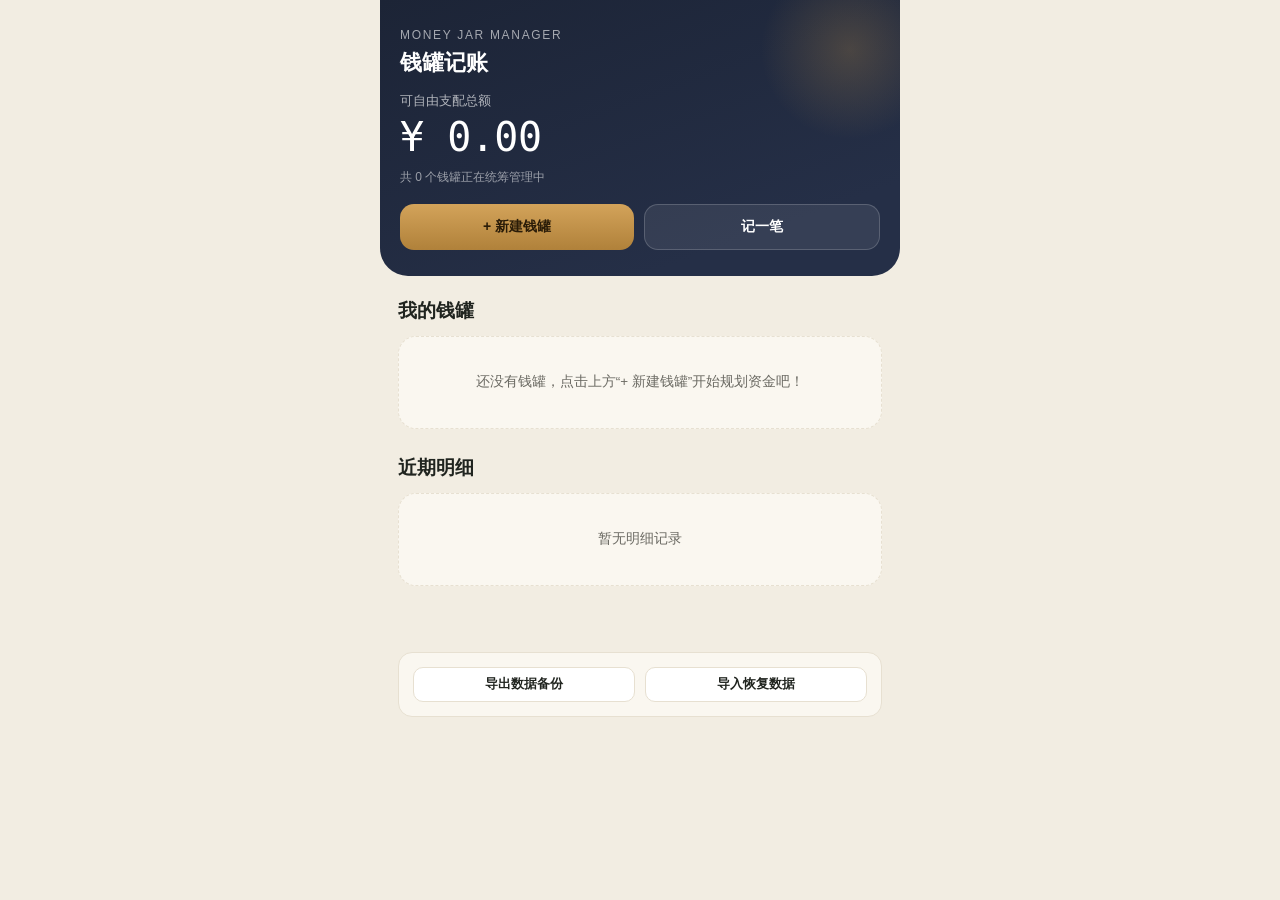
==== commit 38efb6fc: "Update index.html" ====
--- a/index.html
+++ b/index.html
@@ -66,7 +66,6 @@
   .section{padding:22px 18px 4px;}
   .section-head{display:flex;align-items:baseline;justify-content:space-between;margin-bottom:12px;}
   .section-title{font-size:19px;font-weight:700;}
-  .section-link{font-size:13px;color:var(--green);background:none;border:none;font-weight:700;cursor:pointer;font-family:inherit;}
   .empty{
     text-align:center;padding:34px 18px;color:var(--ink-soft);font-size:13.5px;
     background:var(--card);border:1.5px dashed var(--line);border-radius:18px;line-height:1.7;
@@ -86,12 +85,6 @@
   .jar-name{font-size:15px;font-weight:700;margin-bottom:3px;display:flex;align-items:center;gap:6px;}
   .jar-value{font-size:24px;font-weight:500;letter-spacing:-0.3px;}
   .jar-value.neg{color:var(--red);}
-  .jar-plan{font-size:12px;color:var(--ink-soft);margin-top:3px;}
-  .jar-menu-btn{
-    width:30px;height:30px;border-radius:9px;border:none;background:transparent;color:var(--ink-soft);
-    font-size:18px;cursor:pointer;flex-shrink:0;
-  }
-  .jar-menu-btn:active{background:rgba(0,0,0,0.06);}
   .jar-detail{margin-top:12px;font-size:12.5px;color:var(--ink-soft);}
   .progress-track{height:7px;border-radius:5px;background:var(--line);overflow:hidden;margin-top:6px;}
   .progress-fill{height:100%;border-radius:5px;transition:width .3s ease;}
@@ -115,738 +108,448 @@
   .rec-dot{width:9px;height:9px;border-radius:50%;flex-shrink:0;}
   .rec-mid{flex:1;min-width:0;}
   .rec-jar{font-size:14px;font-weight:700;}
-  .rec-note{font-size:11.5px;color:var(--ink-soft);margin-top:2px;}
-  .rec-date{font-size:11px;color:var(--ink-soft);margin-top:2px;}
+  .rec-note{font-size:11.5px;color:var(--ink-soft);margin-top:2px;white-space:nowrap;overflow:hidden;text-overflow:ellipsis;}
+  .rec-right{text-align:right;}
   .rec-amt{font-size:15px;font-weight:700;}
-  .rec-amt.in{color:var(--green);}
-  .rec-amt.out{color:var(--red);}
-  .rec-del{background:none;border:none;color:var(--ink-soft);font-size:16px;cursor:pointer;padding:4px 6px;}
-
-  /* FAB */
-  .fab-bar{
-    position:fixed;bottom:0;left:0;right:0;max-width:520px;margin:0 auto;
-    background:linear-gradient(180deg,rgba(242,237,226,0),var(--cream) 30%);
-    padding:16px 18px 20px;display:flex;gap:10px;
-  }
-
-  /* MODAL */
-  .overlay{
-    position:fixed;inset:0;background:rgba(20,22,30,0.55);display:none;align-items:flex-end;justify-content:center;z-index:50;
-  }
-  .overlay.show{display:flex;}
-  .sheet{
-    background:var(--cream);width:100%;max-width:520px;border-radius:24px 24px 0 0;
-    padding:20px 20px 28px;max-height:88vh;overflow-y:auto;animation:slideup .22s ease;
-  }
-  @keyframes slideup{from{transform:translateY(30px);opacity:0;}to{transform:translateY(0);opacity:1;}}
-  .sheet-title{font-size:18px;font-weight:700;margin-bottom:16px;}
-  .field{margin-bottom:14px;}
-  .field label{display:block;font-size:12.5px;font-weight:700;color:var(--ink-soft);margin-bottom:6px;}
-  .field input, .field select, .field textarea{
-    width:100%;padding:12px 13px;border-radius:12px;border:1.5px solid var(--line);
-    font-family:inherit;font-size:15px;background:#fff;color:var(--ink);
-  }
-  .field input:focus, .field select:focus{outline:none;border-color:var(--gold);}
-  .seg{display:flex;gap:8px;}
-  .seg button{
-    flex:1;padding:11px;border-radius:12px;border:1.5px solid var(--line);background:#fff;
-    font-family:inherit;font-size:13.5px;font-weight:700;color:var(--ink-soft);cursor:pointer;
-  }
-  .seg button.active{border-color:var(--gold);color:var(--gold-2);background:#fbf3e6;}
-  .emoji-grid{display:grid;grid-template-columns:repeat(7,1fr);gap:6px;}
-  .emoji-grid button{
-    font-size:20px;padding:8px 0;border-radius:10px;border:1.5px solid var(--line);background:#fff;cursor:pointer;
-  }
-  .emoji-grid button.active{border-color:var(--gold);background:#fbf3e6;}
-  .color-row{display:flex;gap:9px;flex-wrap:wrap;}
-  .swatch{width:30px;height:30px;border-radius:50%;border:2.5px solid transparent;cursor:pointer;}
-  .swatch.active{border-color:var(--navy);}
-  .sheet-actions{display:flex;gap:10px;margin-top:18px;}
-  .sheet-actions .btn{padding:14px;}
-  .btn-cancel{background:#fff;color:var(--ink-soft);border:1.5px solid var(--line);}
-  .hint{font-size:11.5px;color:var(--ink-soft);margin-top:-6px;margin-bottom:14px;line-height:1.5;}
-  .close-x{position:absolute;right:18px;top:16px;background:none;border:none;font-size:20px;color:var(--ink-soft);cursor:pointer;}
-  .sheet{position:relative;}
-
-  /* SPEND ANALYSIS */
-  .spend-stats{display:flex;gap:10px;margin-bottom:12px;}
-  .stat-card{
-    flex:1;background:var(--card);border-radius:16px;padding:14px;box-shadow:var(--shadow);
-  }
-  .stat-label{font-size:11.5px;color:var(--ink-soft);margin-bottom:5px;}
-  .stat-value{font-size:19px;font-weight:700;}
-  .stat-value.red{color:var(--red);}
-  .stat-value.green{color:var(--green);}
-  .breakdown-row{margin-bottom:12px;}
-  .breakdown-top{display:flex;justify-content:space-between;font-size:13px;margin-bottom:5px;}
-  .breakdown-name{font-weight:700;}
-  .breakdown-amt{color:var(--ink-soft);font-family:'DM Mono',monospace;}
-  .breakdown-track{height:9px;border-radius:6px;background:var(--line);overflow:hidden;}
-  .breakdown-fill{height:100%;border-radius:6px;}
+  .rec-amt.sub{color:var(--red);}
+  .rec-amt.add{color:var(--green);}
+  .rec-time{font-size:11px;color:var(--ink-soft);margin-top:2px;}
+  .rec-del{background:none;border:none;color:#b2ada3;font-size:15px;cursor:pointer;padding:4px;margin-left:4px;}
+
+  /* MODALS */
+  .modal-mask{
+    position:fixed;top:0;left:0;right:0;bottom:0;background:rgba(18,22,31,0.55);
+    display:flex;align-items:flex-end;justify-content:center;z-index:100;
+    opacity:0;pointer-events:none;transition:opacity .2s ease;
+  }
+  .modal-mask.active{opacity:1;pointer-events:auto;}
+  .modal{
+    background:#fff;width:100%;max-width:520px;border-radius:24px 24px 0 0;
+    padding:22px 20px 32px;transform:translateY(100%);transition:transform .25s cubic-bezier(0.1, 0.9, 0.2, 1);
+  }
+  .modal-mask.active .modal{transform:translateY(0);}
+  .modal-title{font-size:18px;font-weight:700;margin-bottom:16px;}
+  .form-group{margin-bottom:14px;}
+  .form-label{display:block;font-size:12.5px;color:var(--ink-soft);margin-bottom:6px;}
+  .form-input,.form-select,.form-textarea{
+    width:100%;padding:12px 14px;border:1.5px solid var(--line);border-radius:12px;
+    font-size:15px;font-family:inherit;background:#fff;outline:none;
+  }
+  .form-textarea{height:90px;resize:none;}
+  .form-input:focus,.form-select:focus,.form-textarea:focus{border-color:var(--navy);}
+  .form-row{display:flex;gap:10px;}
+  .form-row > *{flex:1;}
+  .tab-group{display:flex;background:var(--cream);padding:3px;border-radius:12px;margin-bottom:14px;}
+  .tab-btn{
+    flex:1;border:none;background:transparent;padding:10px;font-size:13.5px;font-weight:700;
+    border-radius:9px;cursor:pointer;color:var(--ink-soft);
+  }
+  .tab-btn.active{background:#fff;color:var(--ink);box-shadow:0 1px 4px rgba(0,0,0,0.08);}
+  .color-picker{display:flex;gap:10px;margin-top:6px;}
+  .color-opt{
+    width:32px;height:32px;border-radius:50%;cursor:pointer;border:2px solid transparent;
+  }
+  .color-opt.active{border-color:var(--navy);transform:scale(1.1);}
+  
+  .backup-box{
+    margin-top:20px;padding:14px;background:var(--card);border-radius:14px;border:1px solid var(--line);
+    display:flex;gap:10px;
+  }
 </style>
 </head>
 <body>
-<div class="app" id="app">
-
+
+<div class="app">
+  <!-- HERO HEADER -->
   <div class="hero">
-    <div class="eyebrow">钱罐分类账 · RM 系统</div>
-    <h1>各分类实际有多少钱</h1>
-    <div class="total-label">资产总计</div>
-    <div class="total-value num" id="totalValue">RM 0.00</div>
-    <div class="total-note">只算真正留在你手上的钱 · 支出预算花出去后不计入资产</div>
+    <div class="eyebrow">MONEY JAR MANAGER</div>
+    <h1>钱罐记账</h1>
+    <div class="total-label">可自由支配总额</div>
+    <div class="total-value num" id="totalBalance">¥ 0.00</div>
+    <div class="total-note" id="totalNote">加载中...</div>
     <div class="hero-actions">
-      <button class="btn btn-gold" onclick="openRecordModal()">＋ 记一笔</button>
-      <button class="btn btn-ghost" onclick="applyAutoPlans()">本月自动分配</button>
-    </div>
-  </div>
-
+      <button class="btn btn-gold" onclick="openAddModal()">+ 新建钱罐</button>
+      <button class="btn btn-ghost" onclick="openRecordModal()">记一笔</button>
+    </div>
+  </div>
+
+  <!-- JARS SECTION -->
   <div class="section">
     <div class="section-head">
-      <div class="section-title">本月支出分析</div>
-      <div class="section-link" id="monthLabel" style="cursor:default;color:var(--ink-soft);"></div>
-    </div>
-    <div id="spendSummary"></div>
-    <div id="spendBreakdown"></div>
-    <div class="jar-card" id="dailyChartCard" style="display:none;">
-      <div style="font-size:13px;font-weight:700;margin-bottom:10px;">每日支出</div>
-      <canvas id="dailyChart" height="110" style="width:100%;display:block;"></canvas>
-    </div>
-  </div>
-
+      <div class="section-title">我的钱罐</div>
+    </div>
+    <div id="jarList"></div>
+  </div>
+
+  <!-- RECENT RECORDS -->
   <div class="section">
     <div class="section-head">
-      <div class="section-title">资产类罐子</div>
-      <button class="section-link" onclick="openJarModal(null,'asset')">＋ 新增项目</button>
-    </div>
-    <div id="assetList"></div>
-  </div>
-
-  <div class="section">
-    <div class="section-head">
-      <div class="section-title">月度支出预算</div>
-      <button class="section-link" onclick="openJarModal(null,'budget')">＋ 新增预算</button>
-    </div>
-    <div id="budgetList"></div>
-  </div>
-
-  <div class="section">
-    <div class="section-head">
-      <div class="section-title">最近记录</div>
-      <div style="display:flex;gap:14px;">
-        <button class="section-link" onclick="exportBackup()">导出</button>
-        <label class="section-link" style="cursor:pointer;">导入<input type="file" id="importFile" accept="application/json" style="display:none" onchange="importBackup(event)"></label>
+      <div class="section-title">近期明细</div>
+    </div>
+    <div id="recordList"></div>
+  </div>
+
+  <!-- BACKUP & RESTORE -->
+  <div class="section" style="margin-top:20px;">
+    <div class="backup-box">
+      <button class="mini-btn" onclick="exportData()">导出数据备份</button>
+      <button class="mini-btn" onclick="openImportModal()">导入恢复数据</button>
+    </div>
+  </div>
+</div>
+
+<!-- MODAL: ADD / EDIT JAR -->
+<div class="modal-mask" id="jarModal">
+  <div class="modal">
+    <div class="modal-title" id="jarModalTitle">新建钱罐</div>
+    <div class="form-group">
+      <label class="form-label">钱罐名称</label>
+      <input type="text" class="form-input" id="jarName" placeholder="例如：生活费、旅游基金">
+    </div>
+    <div class="form-group">
+      <label class="form-label">类型</label>
+      <select class="form-select" id="jarType" onchange="toggleTypeFields()">
+        <option value="budget">预算额度型（如每月生活费，从上限扣减）</option>
+        <option value="target">储蓄目标型（如积攒旅行费，从0开始增加）</option>
+        <option value="flexible">自由存取型（普通钱包，可存可取）</option>
+      </select>
+    </div>
+    <div class="form-row">
+      <div class="form-group">
+        <label class="form-label" id="amountLabel">初始金额/总预算</label>
+        <input type="number" step="0.01" class="form-input num" id="jarAmount" placeholder="0.00">
       </div>
     </div>
-    <div id="recordList"></div>
-  </div>
-
-  <div class="fab-bar">
-    <button class="btn btn-gold" onclick="openRecordModal()" style="box-shadow:0 6px 18px rgba(176,129,58,0.35);">＋ 记一笔</button>
+    <div class="form-group">
+      <label class="form-label">主题颜色</label>
+      <div class="color-picker" id="colorPicker"></div>
+    </div>
+    <div style="display:flex;gap:10px;margin-top:20px;">
+      <button class="btn btn-ghost" style="color:var(--ink);border-color:var(--line)" onclick="closeModal('jarModal')">取消</button>
+      <button class="btn btn-gold" onclick="saveJar()">保存</button>
+    </div>
   </div>
 </div>
 
-<!-- Jar Modal -->
-<div class="overlay" id="jarOverlay">
-  <div class="sheet">
-    <button class="close-x" onclick="closeModal('jarOverlay')">✕</button>
-    <div class="sheet-title" id="jarModalTitle">新增项目</div>
-
-    <div class="field">
-      <label>类型</label>
-      <div class="seg">
-        <button type="button" id="typeAssetBtn" onclick="setJarType('asset')">资产类（存钱）</button>
-        <button type="button" id="typeBudgetBtn" onclick="setJarType('budget')">支出预算（花钱）</button>
-      </div>
-    </div>
-
-    <div class="field">
-      <label>名称</label>
-      <input type="text" id="jarName" placeholder="例如：银行存款 / 餐饮预算">
-    </div>
-
-    <div class="field">
-      <label>图标</label>
-      <div class="emoji-grid" id="emojiGrid"></div>
-    </div>
-
-    <div class="field">
-      <label>颜色</label>
-      <div class="color-row" id="colorRow"></div>
-    </div>
-
-    <div class="field" id="initialField">
-      <label>初始余额 (RM)</label>
-      <input type="number" id="jarInitial" placeholder="0.00" step="0.01">
-    </div>
-
-    <div class="field">
-      <label id="planLabel">每月计划存入 (RM)</label>
-      <input type="number" id="jarPlan" placeholder="0.00" step="0.01">
-    </div>
-
-    <div class="field" id="freqField">
-      <label>自动重复</label>
-      <select id="jarFreq">
-        <option value="none">不自动，仅手动记录</option>
-        <option value="monthly">每月自动存入一次</option>
-        <option value="weekly">每周自动存入一次</option>
-        <option value="yearly">每年自动存入一次</option>
-      </select>
-      <div class="hint">到期后点击首页「本月自动分配」即会按计划金额自动入账</div>
-    </div>
-
-    <div class="sheet-actions">
-      <button class="btn btn-cancel" onclick="closeModal('jarOverlay')">取消</button>
-      <button class="btn btn-gold" onclick="saveJar()">保存</button>
+<!-- MODAL: ADD RECORD -->
+<div class="modal-mask" id="recordModal">
+  <div class="modal">
+    <div class="modal-title">记一笔</div>
+    <div class="tab-group">
+      <button class="tab-btn active" id="tabSub" onclick="setRecType('sub')">支出 / 扣减 (-)</button>
+      <button class="tab-btn" id="tabAdd" onclick="setRecType('add')">存入 / 增加 (+)</button>
+    </div>
+    <div class="form-group">
+      <label class="form-label">选择钱罐</label>
+      <select class="form-select" id="recJarSelect"></select>
+    </div>
+    <div class="form-group">
+      <label class="form-label">金额</label>
+      <input type="number" step="0.01" class="form-input num" id="recAmount" placeholder="0.00">
+    </div>
+    <div class="form-group">
+      <label class="form-label">备注说明（可选）</label>
+      <input type="text" class="form-input" id="recNote" placeholder="例如：午餐、买衣服">
+    </div>
+    <div style="display:flex;gap:10px;margin-top:20px;">
+      <button class="btn btn-ghost" style="color:var(--ink);border-color:var(--line)" onclick="closeModal('recordModal')">取消</button>
+      <button class="btn btn-gold" onclick="saveRecord()">确定记入</button>
     </div>
   </div>
 </div>
 
-<!-- Record Modal -->
-<div class="overlay" id="recordOverlay">
-  <div class="sheet">
-    <button class="close-x" onclick="closeModal('recordOverlay')">✕</button>
-    <div class="sheet-title">记一笔</div>
-
-    <div class="field">
-      <label>选择罐子</label>
-      <select id="recJar" onchange="onRecordJarChange()"></select>
-    </div>
-
-    <div class="field">
-      <label>方向</label>
-      <div class="seg">
-        <button type="button" id="dirInBtn" onclick="setDirection('in')">存入 / 收入</button>
-        <button type="button" id="dirOutBtn" onclick="setDirection('out')">支出 / 取出</button>
-      </div>
-    </div>
-
-    <div class="field">
-      <label>金额 (RM)</label>
-      <input type="number" id="recAmount" placeholder="0.00" step="0.01">
-    </div>
-
-    <div class="field">
-      <label>日期</label>
-      <input type="date" id="recDate">
-    </div>
-
-    <div class="field">
-      <label>备注（可选）</label>
-      <input type="text" id="recNote" placeholder="例如：补贴家用">
-    </div>
-
-    <div class="sheet-actions">
-      <button class="btn btn-cancel" onclick="closeModal('recordOverlay')">取消</button>
-      <button class="btn btn-gold" onclick="saveRecord()">保存</button>
+<!-- MODAL: IMPORT DATA -->
+<div class="modal-mask" id="importModal">
+  <div class="modal">
+    <div class="modal-title">导入数据</div>
+    <div class="form-group">
+      <label class="form-label">粘贴备份的数据字符串：</label>
+      <textarea class="form-textarea" id="importText" placeholder="将备份的文本粘贴到这里"></textarea>
+    </div>
+    <div style="display:flex;gap:10px;margin-top:20px;">
+      <button class="btn btn-ghost" style="color:var(--ink);border-color:var(--line)" onclick="closeModal('importModal')">取消</button>
+      <button class="btn btn-gold" onclick="importData()">确认导入</button>
     </div>
   </div>
 </div>
 
-<!-- Revalue Modal (for investments like stocks whose value fluctuates without cash movement) -->
-<div class="overlay" id="revalueOverlay">
-  <div class="sheet">
-    <button class="close-x" onclick="closeModal('revalueOverlay')">✕</button>
-    <div class="sheet-title">重新估值</div>
-    <div class="hint" id="revalueHint" style="margin-bottom:16px;"></div>
-
-    <div class="field">
-      <label>当前市值 (RM)</label>
-      <input type="number" id="revalueAmount" placeholder="0.00" step="0.01">
-      <div class="hint">填今天股票 / 投资账户的总市值，系统会自动算出涨跌幅并记一笔「重新估值」</div>
-    </div>
-
-    <div class="field">
-      <label>备注（可选）</label>
-      <input type="text" id="revalueNote" placeholder="例如：马股组合8月估值">
-    </div>
-
-    <div class="sheet-actions">
-      <button class="btn btn-cancel" onclick="closeModal('revalueOverlay')">取消</button>
-      <button class="btn btn-gold" onclick="saveRevalue()">保存</button>
-    </div>
-  </div>
-</div>
-
 <script>
-/* ---------------- DATA LAYER ---------------- */
-const STORE_KEY = 'moneyjar_jars_v1';
-const REC_KEY = 'moneyjar_records_v1';
-
-function loadJars(){ try{ return JSON.parse(localStorage.getItem(STORE_KEY)) || []; }catch(e){ return []; } }
-function saveJars(v){ localStorage.setItem(STORE_KEY, JSON.stringify(v)); }
-function loadRecords(){ try{ return JSON.parse(localStorage.getItem(REC_KEY)) || []; }catch(e){ return []; } }
-function saveRecords(v){ localStorage.setItem(REC_KEY, JSON.stringify(v)); }
-
-let jars = loadJars();
-let records = loadRecords();
-
-const EMOJIS = ['💰','🏦','📈','🎯','🐷','🏠','🚗','✈️','🎓','💊','🛒','🎁','📱','🍔','🎉','⚡','🌟','💡','🧾','🍎','☕','🩺'];
-const COLORS = ['#3a6b53','#2f5f8a','#c3944a','#c05a3e','#7a5ea8','#3a7f7a','#8a6d3a','#5a5a8a'];
-
-let jarModalType = 'asset';
-let jarModalEditId = null;
-let jarModalIcon = EMOJIS[0];
-let jarModalColor = COLORS[0];
-let recDirection = 'in';
-
-function fmt(n){
-  const sign = n < 0 ? '-' : '';
-  return sign + 'RM ' + Math.abs(n).toLocaleString('en-MY',{minimumFractionDigits:2,maximumFractionDigits:2});
-}
-function todayStr(){ return new Date().toISOString().slice(0,10); }
-function sameMonth(dateStr, ref){
-  const d = new Date(dateStr), r = ref || new Date();
-  return d.getFullYear()===r.getFullYear() && d.getMonth()===r.getMonth();
-}
-
-/* ---------------- COMPUTATION ---------------- */
-function jarRecords(jarId){ return records.filter(r=>r.jarId===jarId); }
-
-function assetBalance(jar){
-  const recs = jarRecords(jar.id);
-  const net = recs.reduce((s,r)=> s + (r.direction==='in'? r.amount : -r.amount), 0);
-  return (jar.initial||0) + net;
-}
-function assetInvestmentStats(jar){
-  const recs = jarRecords(jar.id);
-  const principalNet = recs.filter(r=>!r.revalue).reduce((s,r)=> s + (r.direction==='in'? r.amount : -r.amount), 0);
-  const principal = (jar.initial||0) + principalNet;
-  const gain = recs.filter(r=>r.revalue).reduce((s,r)=> s + (r.direction==='in'? r.amount : -r.amount), 0);
-  const gainPct = principal !== 0 ? (gain/principal*100) : 0;
-  const hasRevalue = recs.some(r=>r.revalue);
-  return { principal, gain, gainPct, hasRevalue };
-}
-function assetMonthProgress(jar){
-  const recs = jarRecords(jar.id).filter(r=>r.direction==='in' && sameMonth(r.date) && !r.revalue);
-  const sum = recs.reduce((s,r)=>s+r.amount,0);
-  if(!jar.plan) return 0;
-  return Math.max(0, Math.min(100, (sum/jar.plan)*100));
-}
-function budgetSpent(jar){
-  const recs = jarRecords(jar.id).filter(r=>sameMonth(r.date));
-  return recs.reduce((s,r)=> s + (r.direction==='out'? r.amount : -r.amount), 0);
-}
-
-/* ---- monthly spend analysis (all 'out' records this month, any jar) ---- */
-function monthName(){
-  const d = new Date();
-  return `${d.getFullYear()}年${d.getMonth()+1}月`;
-}
-function monthOutRecords(){
-  return records.filter(r=> r.direction==='out' && sameMonth(r.date) && !r.revalue);
-}
-function renderSpendAnalysis(){
-  document.getElementById('monthLabel').textContent = monthName();
-  const outRecs = monthOutRecords();
-  const totalSpent = outRecs.reduce((s,r)=>s+r.amount,0);
-  const totalBudget = jars.filter(j=>j.type==='budget').reduce((s,j)=>s+(j.plan||0),0);
-  const remain = totalBudget - jars.filter(j=>j.type==='budget').reduce((s,j)=>s+budgetSpent(j),0);
-
-  const summaryWrap = document.getElementById('spendSummary');
-  summaryWrap.innerHTML = `
-    <div class="spend-stats">
-      <div class="stat-card">
-        <div class="stat-label">本月总支出</div>
-        <div class="stat-value red num">${fmt(totalSpent)}</div>
-      </div>
-      <div class="stat-card">
-        <div class="stat-label">预算剩余合计</div>
-        <div class="stat-value ${remain<0?'red':'green'} num">${fmt(remain)}</div>
-      </div>
-    </div>`;
-
-  // breakdown by jar
-  const byJar = {};
-  outRecs.forEach(r=>{ byJar[r.jarId] = (byJar[r.jarId]||0) + r.amount; });
-  const rows = Object.entries(byJar)
-    .map(([jarId, amt])=>({ jar: jars.find(j=>j.id===jarId), amt }))
-    .filter(x=>x.jar)
-    .sort((a,b)=>b.amt-a.amt);
-
-  const bWrap = document.getElementById('spendBreakdown');
-  if(rows.length===0){
-    bWrap.innerHTML = `<div class="empty">本月还没有支出记录，记一笔之后这里会显示分类占比。</div>`;
-  } else {
-    const max = rows[0].amt;
-    bWrap.innerHTML = `<div class="jar-card">` + rows.map(({jar,amt})=>{
-      const pct = totalSpent ? (amt/totalSpent*100) : 0;
-      const widthPct = max ? (amt/max*100) : 0;
-      return `<div class="breakdown-row">
-        <div class="breakdown-top">
-          <span class="breakdown-name">${jar.icon} ${escapeHtml(jar.name)}</span>
-          <span class="breakdown-amt">${fmt(amt)} · ${pct.toFixed(0)}%</span>
+  const COLORS = ['#3a6b53', '#c05a3e', '#c3944a', '#252f47', '#7b5294'];
+  let selectedColor = COLORS[0];
+  let recType = 'sub';
+  let editingJarId = null;
+
+  let state = {
+    jars: JSON.parse(localStorage.getItem('mj_jars')) || [],
+    records: JSON.parse(localStorage.getItem('mj_records')) || []
+  };
+
+  function saveData() {
+    localStorage.setItem('mj_jars', JSON.stringify(state.jars));
+    localStorage.setItem('mj_records', JSON.stringify(state.records));
+    render();
+  }
+
+  function initColors() {
+    const el = document.getElementById('colorPicker');
+    el.innerHTML = COLORS.map(c => `
+      <div class="color-opt ${c === selectedColor ? 'active' : ''}" 
+           style="background:${c}" 
+           onclick="selectColor('${c}')"></div>
+    `).join('');
+  }
+
+  function selectColor(c) {
+    selectedColor = c;
+    initColors();
+  }
+
+  function toggleTypeFields() {
+    const type = document.getElementById('jarType').value;
+    const label = document.getElementById('amountLabel');
+    if (type === 'budget') label.innerText = '本期总预算金额';
+    else if (type === 'target') label.innerText = '目标储备总额';
+    else label.innerText = '初始可用余额';
+  }
+
+  function renderJars() {
+    const container = document.getElementById('jarList');
+    if (state.jars.length === 0) {
+      container.innerHTML = `<div class="empty">还没有钱罐，点击上方“+ 新建钱罐”开始规划资金吧！</div>`;
+      return;
+    }
+
+    container.innerHTML = state.jars.map(jar => {
+      let detailHtml = '';
+      let isNeg = jar.balance < 0;
+
+      if (jar.type === 'budget') {
+        let pct = Math.max(0, Math.min(100, (jar.balance / jar.initial) * 100));
+        detailHtml = `
+          <div class="jar-detail">
+            <div style="display:flex;justify-content:space-between">
+              <span>预算剩余 ${pct.toFixed(0)}%</span>
+              <span class="num">总额: ¥${jar.initial.toFixed(2)}</span>
+            </div>
+            <div class="progress-track">
+              <div class="progress-fill" style="width:${pct}%;background:${jar.color}"></div>
+            </div>
+            ${jar.balance < 0 ? `<div class="tag-over">⚠️ 已超支 ¥${Math.abs(jar.balance).toFixed(2)}</div>` : ''}
+          </div>`;
+      } else if (jar.type === 'target') {
+        let pct = Math.max(0, Math.min(100, (jar.balance / jar.initial) * 100));
+        detailHtml = `
+          <div class="jar-detail">
+            <div style="display:flex;justify-content:space-between">
+              <span>目标进度 ${pct.toFixed(0)}%</span>
+              <span class="num">目标: ¥${jar.initial.toFixed(2)}</span>
+            </div>
+            <div class="progress-track">
+              <div class="progress-fill" style="width:${pct}%;background:${jar.color}"></div>
+            </div>
+          </div>`;
+      }
+
+      return `
+        <div class="jar-card">
+          <div class="jar-top">
+            <div class="bottle">
+              <svg viewBox="0 0 52 66" fill="none">
+                <path d="M16 8C16 4 20 2 26 2C32 2 36 4 36 8V12H16V8Z" fill="${jar.color}" opacity="0.3"/>
+                <rect x="12" y="12" width="28" height="6" rx="3" fill="${jar.color}"/>
+                <path d="M10 20C10 18 12 17 14 17H38C40 17 42 18 42 20V56C42 61 38 64 33 64H19C14 64 10 61 10 56V20Z" fill="${jar.color}" opacity="0.15" stroke="${jar.color}" stroke-width="2.5"/>
+              </svg>
+            </div>
+            <div class="jar-info">
+              <div class="jar-name">${jar.name}</div>
+              <div class="jar-value num ${isNeg ? 'neg' : ''}">¥ ${jar.balance.toFixed(2)}</div>
+            </div>
+          </div>
+          ${detailHtml}
+          <div class="jar-actions">
+            <button class="mini-btn record" onclick="openRecordModal('${jar.id}')">记一笔</button>
+            <button class="mini-btn del" onclick="deleteJar('${jar.id}')">删除</button>
+          </div>
         </div>
-        <div class="breakdown-track"><div class="breakdown-fill" style="width:${widthPct}%;background:${jar.color}"></div></div>
-      </div>`;
-    }).join('') + `</div>`;
-  }
-
-  // daily chart
-  const card = document.getElementById('dailyChartCard');
-  if(outRecs.length===0){ card.style.display='none'; return; }
-  card.style.display='block';
-  const now = new Date();
-  const daysInMonth = new Date(now.getFullYear(), now.getMonth()+1, 0).getDate();
-  const perDay = new Array(daysInMonth).fill(0);
-  outRecs.forEach(r=>{
-    const d = new Date(r.date).getDate();
-    if(d>=1 && d<=daysInMonth) perDay[d-1]+=r.amount;
-  });
-  drawDailyChart('dailyChart', perDay, now.getDate());
-}
-
-function drawDailyChart(canvasId, perDay, todayDate){
-  const canvas = document.getElementById(canvasId);
-  const parentWidth = canvas.parentElement.clientWidth - 32;
-  const dpr = window.devicePixelRatio || 1;
-  const cssW = parentWidth, cssH = 110;
-  canvas.width = cssW * dpr; canvas.height = cssH * dpr;
-  canvas.style.width = cssW+'px'; canvas.style.height = cssH+'px';
-  const ctx = canvas.getContext('2d');
-  ctx.scale(dpr,dpr);
-  ctx.clearRect(0,0,cssW,cssH);
-
-  const max = Math.max(...perDay, 1);
-  const n = perDay.length;
-  const gap = 2;
-  const barW = Math.max(2,(cssW - gap*(n-1))/n);
-  const chartH = 82;
-
-  perDay.forEach((val,i)=>{
-    const h = (val/max)*chartH;
-    const x = i*(barW+gap);
-    const y = chartH - h;
-    ctx.fillStyle = (i+1===todayDate) ? '#c3944a' : (val>0 ? '#c05a3e' : '#e7e0d1');
-    ctx.beginPath();
-    const r = Math.min(2, barW/2);
-    ctx.roundRect ? ctx.roundRect(x, y, barW, Math.max(h,1), r) : ctx.rect(x, y, barW, Math.max(h,1));
-    ctx.fill();
-  });
-
-  ctx.fillStyle = '#6b6a63';
-  ctx.font = '10px sans-serif';
-  ctx.fillText('1日', 0, chartH+18);
-  ctx.textAlign = 'right';
-  ctx.fillText(n+'日', cssW, chartH+18);
-  ctx.textAlign = 'left';
-}
-
-/* ---------------- BOTTLE SVG ---------------- */
-function bottleSvg(color, percent){
-  percent = Math.max(0, Math.min(100, percent));
-  const fillH = 46 * (percent/100);
-  const y = 54 - fillH;
-  return `<svg viewBox="0 0 52 66" fill="none">
-    <rect x="20" y="4" width="12" height="10" rx="3" fill="#d8d2c2"/>
-    <path d="M14 16 Q14 12 20 12 H32 Q38 12 38 16 V54 Q38 62 26 62 Q14 62 14 54 Z" fill="#fff" stroke="#e7e0d1" stroke-width="1.5"/>
-    <clipPath id="clip-${color.replace('#','')}"><path d="M15 17 Q15 13 20 13 H32 Q37 13 37 17 V54 Q37 61 26 61 Q15 61 15 54 Z"/></clipPath>
-    <rect x="14" y="${y}" width="24" height="${fillH+2}" fill="${color}" opacity="0.85" clip-path="url(#clip-${color.replace('#','')})"/>
-  </svg>`;
-}
-
-/* ---------------- RENDER ---------------- */
-function render(){
-  saveJars(jars); saveRecords(records);
-
-  const assets = jars.filter(j=>j.type==='asset');
-  const budgets = jars.filter(j=>j.type==='budget');
-
-  const total = assets.reduce((s,j)=>s+assetBalance(j),0);
-  document.getElementById('totalValue').textContent = fmt(total);
-
-  renderSpendAnalysis();
-
-  // asset list
-  const aWrap = document.getElementById('assetList');
-  if(assets.length===0){
-    aWrap.innerHTML = `<div class="empty">还没有资产类罐子。点击右上角「＋ 新增项目」，添加你的第一个存钱罐吧。</div>`;
-  } else {
-    aWrap.innerHTML = assets.map(j=>{
-      const bal = assetBalance(j);
-      const pct = assetMonthProgress(j);
-      const stats = assetInvestmentStats(j);
-      const freqTxt = {none:'不自动', monthly:'每月自动', weekly:'每周自动', yearly:'每年自动'}[j.frequency||'none'];
-      return `<div class="jar-card">
-        <div class="jar-top">
-          <div class="bottle">${bottleSvg(j.color, pct)}</div>
-          <div class="jar-info">
-            <div class="jar-name">${j.icon} ${escapeHtml(j.name)}</div>
-            <div class="jar-value num">${fmt(bal)}</div>
-            <div class="jar-plan">计划 ${fmt(j.plan||0)}/月 · ${freqTxt}</div>
-            ${stats.hasRevalue ? `<div class="jar-plan" style="margin-top:4px;">累计投入 ${fmt(stats.principal)} · 增值 <span style="color:${stats.gain>=0?'var(--green)':'var(--red)'};font-weight:700;">${stats.gain>=0?'+':''}${fmt(stats.gain)}（${stats.gain>=0?'+':''}${stats.gainPct.toFixed(1)}%）</span></div>` : ''}
+      `;
+    }).join('');
+  }
+
+  function renderRecords() {
+    const container = document.getElementById('recordList');
+    if (state.records.length === 0) {
+      container.innerHTML = `<div class="empty">暂无明细记录</div>`;
+      return;
+    }
+
+    container.innerHTML = state.records.map(rec => {
+      const jar = state.jars.find(j => j.id === rec.jarId) || { name: '已删除钱罐', color: '#999' };
+      const isAdd = rec.type === 'add';
+      return `
+        <div class="record-row">
+          <div class="rec-dot" style="background:${jar.color}"></div>
+          <div class="rec-mid">
+            <div class="rec-jar">${jar.name}</div>
+            <div class="rec-note">${rec.note || '无备注'}</div>
           </div>
-          <button class="jar-menu-btn" onclick="toggleActions('${j.id}')">⋯</button>
+          <div class="rec-right">
+            <div class="rec-amt num ${isAdd ? 'add' : 'sub'}">${isAdd ? '+' : '-'}${rec.amount.toFixed(2)}</div>
+            <div class="rec-time">${rec.time}</div>
+          </div>
+          <button class="rec-del" onclick="deleteRecord('${rec.id}')">✕</button>
         </div>
-        <div class="jar-actions" id="act-${j.id}" style="display:none;">
-          <button class="mini-btn record" onclick="openRecordModal('${j.id}')">记一笔</button>
-          <button class="mini-btn" onclick="openRevalueModal('${j.id}')">重新估值</button>
-          <button class="mini-btn" onclick="openJarModal('${j.id}')">编辑</button>
-          <button class="mini-btn del" onclick="deleteJar('${j.id}')">删除</button>
-        </div>
-      </div>`;
+      `;
     }).join('');
   }
 
-  // budget list
-  const bWrap = document.getElementById('budgetList');
-  if(budgets.length===0){
-    bWrap.innerHTML = `<div class="empty">还没有支出预算罐子。点击「＋ 新增预算」，设定每月花费上限。</div>`;
-  } else {
-    bWrap.innerHTML = budgets.map(j=>{
-      const spent = budgetSpent(j);
-      const remain = (j.plan||0) - spent;
-      const pct = j.plan ? Math.max(0,Math.min(100,(spent/j.plan)*100)) : 0;
-      const over = remain < 0;
-      return `<div class="jar-card">
-        <div class="jar-top">
-          <div class="bottle">${bottleSvg(over? '#c05a3e' : j.color, pct)}</div>
-          <div class="jar-info">
-            <div class="jar-name">${j.icon} ${escapeHtml(j.name)}</div>
-            <div class="jar-value num ${remain<0?'neg':''}">${fmt(remain)} <span style="font-size:12px;font-weight:400;color:var(--ink-soft);">剩余</span></div>
-            <div class="jar-plan">本月已花 ${fmt(spent)} / 预算 ${fmt(j.plan||0)}</div>
-            <div class="progress-track"><div class="progress-fill" style="width:${pct}%;background:${over?'var(--red)':'var(--green)'}"></div></div>
-            ${over? '<div class="tag-over">本月超支</div>' : ''}
-          </div>
-          <button class="jar-menu-btn" onclick="toggleActions('${j.id}')">⋯</button>
-        </div>
-        <div class="jar-actions" id="act-${j.id}" style="display:none;">
-          <button class="mini-btn record" onclick="openRecordModal('${j.id}')">记一笔</button>
-          <button class="mini-btn" onclick="openJarModal('${j.id}')">编辑</button>
-          <button class="mini-btn del" onclick="deleteJar('${j.id}')">删除</button>
-        </div>
-      </div>`;
-    }).join('');
-  }
-
-  // records
-  const rWrap = document.getElementById('recordList');
-  const sorted = [...records].sort((a,b)=> b.date.localeCompare(a.date) || b.id.localeCompare(a.id)).slice(0,40);
-  if(sorted.length===0){
-    rWrap.innerHTML = `<div class="empty">还没有任何记录。点击下方「＋ 记一笔」开始记账。</div>`;
-  } else {
-    rWrap.innerHTML = sorted.map(r=>{
-      const jar = jars.find(j=>j.id===r.jarId);
-      if(!jar) return '';
-      const isIn = r.direction==='in';
-      return `<div class="record-row">
-        <div class="rec-dot" style="background:${isIn?'var(--green)':'var(--red)'}"></div>
-        <div class="rec-mid">
-          <div class="rec-jar">${jar.icon} ${escapeHtml(jar.name)}</div>
-          ${r.note? `<div class="rec-note">${escapeHtml(r.note)}</div>`:''}
-          <div class="rec-date">${r.date}${r.auto? ' · 自动分配':''}${r.revalue? ' · 重新估值':''}</div>
-        </div>
-        <div class="rec-amt ${isIn?'in':'out'} num">${isIn?'+':'-'}${fmt(r.amount).replace('RM ','RM ')}</div>
-        <button class="rec-del" onclick="deleteRecord('${r.id}')">✕</button>
-      </div>`;
-    }).join('');
-  }
-}
-function escapeHtml(s){ const d=document.createElement('div'); d.textContent=s; return d.innerHTML; }
-function toggleActions(id){
-  const el = document.getElementById('act-'+id);
-  el.style.display = el.style.display==='none' ? 'flex' : 'none';
-}
-
-/* ---------------- JAR MODAL ---------------- */
-function buildPickers(){
-  document.getElementById('emojiGrid').innerHTML = EMOJIS.map(e=>
-    `<button type="button" class="${e===jarModalIcon?'active':''}" onclick="pickEmoji('${e}')">${e}</button>`).join('');
-  document.getElementById('colorRow').innerHTML = COLORS.map(c=>
-    `<button type="button" class="swatch ${c===jarModalColor?'active':''}" style="background:${c}" onclick="pickColor('${c}')"></button>`).join('');
-}
-function pickEmoji(e){ jarModalIcon = e; buildPickers(); }
-function pickColor(c){ jarModalColor = c; buildPickers(); }
-
-function setJarType(t){
-  jarModalType = t;
-  document.getElementById('typeAssetBtn').classList.toggle('active', t==='asset');
-  document.getElementById('typeBudgetBtn').classList.toggle('active', t==='budget');
-  document.getElementById('initialField').style.display = t==='asset' ? 'block' : 'none';
-  document.getElementById('freqField').style.display = t==='asset' ? 'block' : 'none';
-  document.getElementById('planLabel').textContent = t==='asset' ? '每月计划存入 (RM)' : '每月预算金额 (RM)';
-}
-
-function openJarModal(id, forcedType){
-  jarModalEditId = id;
-  const jar = id ? jars.find(j=>j.id===id) : null;
-  jarModalIcon = jar ? jar.icon : EMOJIS[0];
-  jarModalColor = jar ? jar.color : COLORS[Math.floor(Math.random()*COLORS.length)];
-  setJarType(jar ? jar.type : (forcedType||'asset'));
-  document.getElementById('jarModalTitle').textContent = jar ? '编辑罐子' : '新增项目';
-  document.getElementById('jarName').value = jar ? jar.name : '';
-  document.getElementById('jarInitial').value = jar ? (jar.initial||0) : '';
-  document.getElementById('jarPlan').value = jar ? (jar.plan||0) : '';
-  document.getElementById('jarFreq').value = jar ? (jar.frequency||'none') : 'none';
-  buildPickers();
-  document.getElementById('jarOverlay').classList.add('show');
-}
-function closeModal(id){ document.getElementById(id).classList.remove('show'); }
-
-function saveJar(){
-  const name = document.getElementById('jarName').value.trim();
-  if(!name){ alert('请输入名称'); return; }
-  const initial = parseFloat(document.getElementById('jarInitial').value)||0;
-  const plan = parseFloat(document.getElementById('jarPlan').value)||0;
-  const freq = document.getElementById('jarFreq').value;
-
-  if(jarModalEditId){
-    const jar = jars.find(j=>j.id===jarModalEditId);
-    jar.name = name; jar.icon = jarModalIcon; jar.color = jarModalColor;
-    jar.plan = plan; jar.frequency = freq;
-    if(jar.type==='asset') jar.initial = initial;
-  } else {
-    jars.push({
-      id: 'j'+Date.now()+Math.random().toString(36).slice(2,6),
-      name, icon: jarModalIcon, color: jarModalColor,
-      type: jarModalType,
-      initial: jarModalType==='asset' ? initial : 0,
-      plan, frequency: freq,
-      lastAuto: null,
-      createdAt: todayStr()
+  function renderSummary() {
+    const total = state.jars.reduce((acc, j) => acc + j.balance, 0);
+    document.getElementById('totalBalance').innerText = `¥ ${total.toFixed(2)}`;
+    document.getElementById('totalNote').innerText = `共 ${state.jars.length} 个钱罐正在统筹管理中`;
+  }
+
+  function render() {
+    renderJars();
+    renderRecords();
+    renderSummary();
+  }
+
+  /* MODAL CONTROL */
+  function openAddModal() {
+    editingJarId = null;
+    document.getElementById('jarModalTitle').innerText = '新建钱罐';
+    document.getElementById('jarName').value = '';
+    document.getElementById('jarAmount').value = '';
+    selectedColor = COLORS[0];
+    initColors();
+    toggleTypeFields();
+    document.getElementById('jarModal').classList.add('active');
+  }
+
+  function closeModal(id) {
+    document.getElementById(id).classList.remove('active');
+  }
+
+  function saveJar() {
+    const name = document.getElementById('jarName').value.trim();
+    const type = document.getElementById('jarType').value;
+    const amount = parseFloat(document.getElementById('jarAmount').value) || 0;
+
+    if (!name) return alert('请输入钱罐名称');
+
+    state.jars.push({
+      id: Date.now().toString(),
+      name,
+      type,
+      initial: amount,
+      balance: amount,
+      color: selectedColor
     });
-  }
-  closeModal('jarOverlay');
+
+    saveData();
+    closeModal('jarModal');
+  }
+
+  function deleteJar(id) {
+    if (!confirm('确定要删除这个钱罐吗？对应历史明细将保留')) return;
+    state.jars = state.jars.filter(j => j.id !== id);
+    saveData();
+  }
+
+  function openRecordModal(defaultJarId) {
+    if (state.jars.length === 0) return alert('请先创建至少一个钱罐');
+    
+    const select = document.getElementById('recJarSelect');
+    select.innerHTML = state.jars.map(j => `<option value="${j.id}">${j.name}</option>`).join('');
+    if (defaultJarId) select.value = defaultJarId;
+
+    document.getElementById('recAmount').value = '';
+    document.getElementById('recNote').value = '';
+    setRecType('sub');
+    document.getElementById('recordModal').classList.add('active');
+  }
+
+  function setRecType(type) {
+    recType = type;
+    document.getElementById('tabSub').className = `tab-btn ${type === 'sub' ? 'active' : ''}`;
+    document.getElementById('tabAdd').className = `tab-btn ${type === 'add' ? 'active' : ''}`;
+  }
+
+  function saveRecord() {
+    const jarId = document.getElementById('recJarSelect').value;
+    const amount = parseFloat(document.getElementById('recAmount').value);
+    const note = document.getElementById('recNote').value.trim();
+
+    if (!amount || amount <= 0) return alert('请输入有效的金额');
+
+    const jar = state.jars.find(j => j.id === jarId);
+    if (!jar) return;
+
+    if (recType === 'sub') {
+      jar.balance -= amount;
+    } else {
+      jar.balance += amount;
+    }
+
+    const now = new Date();
+    const timeStr = `${now.getHours().toString().padStart(2, '0')}:${now.getMinutes().toString().padStart(2, '0')}`;
+
+    state.records.unshift({
+      id: Date.now().toString(),
+      jarId,
+      type: recType,
+      amount,
+      note,
+      time: timeStr
+    });
+
+    saveData();
+    closeModal('recordModal');
+  }
+
+  function deleteRecord(id) {
+    if (!confirm('确定要删除这条明细吗？')) return;
+    state.records = state.records.filter(r => r.id !== id);
+    saveData();
+  }
+
+  /* BACKUP & IMPORT */
+  function exportData() {
+    const backupStr = JSON.stringify(state);
+    navigator.clipboard.writeText(backupStr).then(() => {
+      alert('所有数据已成功复制到剪贴板！你可以粘贴保存到手机备忘录中。');
+    }).catch(() => {
+      prompt('请复制以下数据并保存：', backupStr);
+    });
+  }
+
+  function openImportModal() {
+    document.getElementById('importText').value = '';
+    document.getElementById('importModal').classList.add('active');
+  }
+
+  function importData() {
+    const raw = document.getElementById('importText').value.trim();
+    if (!raw) return alert('请粘贴数据');
+    try {
+      const data = JSON.parse(raw);
+      if (data.jars && data.records) {
+        state = data;
+        saveData();
+        closeModal('importModal');
+        alert('数据恢复成功！');
+      } else {
+        alert('数据格式不正确！');
+      }
+    } catch (e) {
+      alert('解析失败，请输入有效的代码数据！');
+    }
+  }
+
+  // INIT
+  initColors();
   render();
-}
-
-function deleteJar(id){
-  if(!confirm('确定删除这个罐子吗？相关记录也会一并删除。')) return;
-  jars = jars.filter(j=>j.id!==id);
-  records = records.filter(r=>r.jarId!==id);
-  render();
-}
-
-/* ---------------- RECORD MODAL ---------------- */
-function openRecordModal(preselectJarId){
-  const sel = document.getElementById('recJar');
-  if(jars.length===0){
-    alert('请先添加一个罐子');
-    return;
-  }
-  sel.innerHTML = jars.map(j=>`<option value="${j.id}">${j.icon} ${escapeHtml(j.name)}（${j.type==='asset'?'资产':'预算'}）</option>`).join('');
-  if(preselectJarId) sel.value = preselectJarId;
-  onRecordJarChange();
-  document.getElementById('recAmount').value = '';
-  document.getElementById('recDate').value = todayStr();
-  document.getElementById('recNote').value = '';
-  document.getElementById('recordOverlay').classList.add('show');
-}
-function onRecordJarChange(){
-  const jar = jars.find(j=>j.id===document.getElementById('recJar').value);
-  setDirection(jar && jar.type==='budget' ? 'out' : 'in');
-}
-function setDirection(d){
-  recDirection = d;
-  document.getElementById('dirInBtn').classList.toggle('active', d==='in');
-  document.getElementById('dirOutBtn').classList.toggle('active', d==='out');
-}
-function saveRecord(){
-  const jarId = document.getElementById('recJar').value;
-  const amount = parseFloat(document.getElementById('recAmount').value);
-  if(!amount || amount<=0){ alert('请输入金额'); return; }
-  const date = document.getElementById('recDate').value || todayStr();
-  const note = document.getElementById('recNote').value.trim();
-  records.push({ id:'r'+Date.now()+Math.random().toString(36).slice(2,6), jarId, direction:recDirection, amount, date, note, auto:false });
-  closeModal('recordOverlay');
-  render();
-}
-function deleteRecord(id){
-  if(!confirm('删除这条记录？')) return;
-  records = records.filter(r=>r.id!==id);
-  render();
-}
-
-/* ---------------- REVALUE (for stocks / investments) ---------------- */
-let revalueJarId = null;
-function openRevalueModal(jarId){
-  revalueJarId = jarId;
-  const jar = jars.find(j=>j.id===jarId);
-  const bal = assetBalance(jar);
-  document.getElementById('revalueHint').textContent = `${jar.icon} ${jar.name} 当前记录余额为 ${fmt(bal)}，输入最新市值后会自动记一笔涨跌差额，不影响你的每月存钱计划进度。`;
-  document.getElementById('revalueAmount').value = bal.toFixed(2);
-  document.getElementById('revalueNote').value = '';
-  document.getElementById('revalueOverlay').classList.add('show');
-}
-function saveRevalue(){
-  const jar = jars.find(j=>j.id===revalueJarId);
-  const newVal = parseFloat(document.getElementById('revalueAmount').value);
-  if(isNaN(newVal)){ alert('请输入市值'); return; }
-  const bal = assetBalance(jar);
-  const diff = newVal - bal;
-  if(Math.abs(diff) < 0.005){ closeModal('revalueOverlay'); return; }
-  const note = document.getElementById('revalueNote').value.trim() || '重新估值';
-  records.push({
-    id:'r'+Date.now()+Math.random().toString(36).slice(2,6),
-    jarId: jar.id,
-    direction: diff>0 ? 'in' : 'out',
-    amount: Math.abs(diff),
-    date: todayStr(),
-    note,
-    auto:false,
-    revalue:true
-  });
-  closeModal('revalueOverlay');
-  render();
-}
-
-/* ---------------- AUTO PLANS ---------------- */
-function dueForAuto(jar){
-  if(!jar.plan || jar.frequency==='none') return false;
-  if(!jar.lastAuto) return true;
-  const last = new Date(jar.lastAuto), now = new Date();
-  const days = (now - last)/(1000*60*60*24);
-  if(jar.frequency==='weekly') return days >= 7;
-  if(jar.frequency==='monthly') return days >= 28 && now.getMonth()!==last.getMonth();
-  if(jar.frequency==='yearly') return days >= 360;
-  return false;
-}
-function applyAutoPlans(){
-  let count = 0;
-  jars.filter(j=>j.type==='asset').forEach(j=>{
-    if(dueForAuto(j)){
-      records.push({ id:'r'+Date.now()+Math.random().toString(36).slice(2,6), jarId:j.id, direction:'in', amount:j.plan, date:todayStr(), note:'自动分配', auto:true });
-      j.lastAuto = todayStr();
-      count++;
-    }
-  });
-  render();
-  alert(count>0 ? `已自动分配 ${count} 个罐子的月度计划金额` : '目前没有到期需要自动分配的罐子');
-}
-
-/* ---------------- BACKUP ---------------- */
-function exportBackup(){
-  const data = JSON.stringify({jars, records}, null, 2);
-  const blob = new Blob([data], {type:'application/json'});
-  const url = URL.createObjectURL(blob);
-  const a = document.createElement('a');
-  a.href = url; a.download = `钱罐备份_${todayStr()}.json`;
-  a.click();
-  URL.revokeObjectURL(url);
-}
-function importBackup(evt){
-  const file = evt.target.files[0];
-  if(!file) return;
-  const reader = new FileReader();
-  reader.onload = e => {
-    try{
-      const data = JSON.parse(e.target.result);
-      if(!confirm('导入将覆盖当前所有数据，确定继续吗？')) return;
-      jars = data.jars || [];
-      records = data.records || [];
-      render();
-    }catch(err){ alert('文件格式不正确'); }
-  };
-  reader.readAsText(file);
-  evt.target.value = '';
-}
-
-/* ---------------- INIT ---------------- */
-buildPickers();
-setJarType('asset');
-setDirection('in');
-render();
-window.addEventListener('resize', ()=>{ if(document.getElementById('dailyChartCard').style.display!=='none') renderSpendAnalysis(); });
 </script>
+
 </body>
 </html>
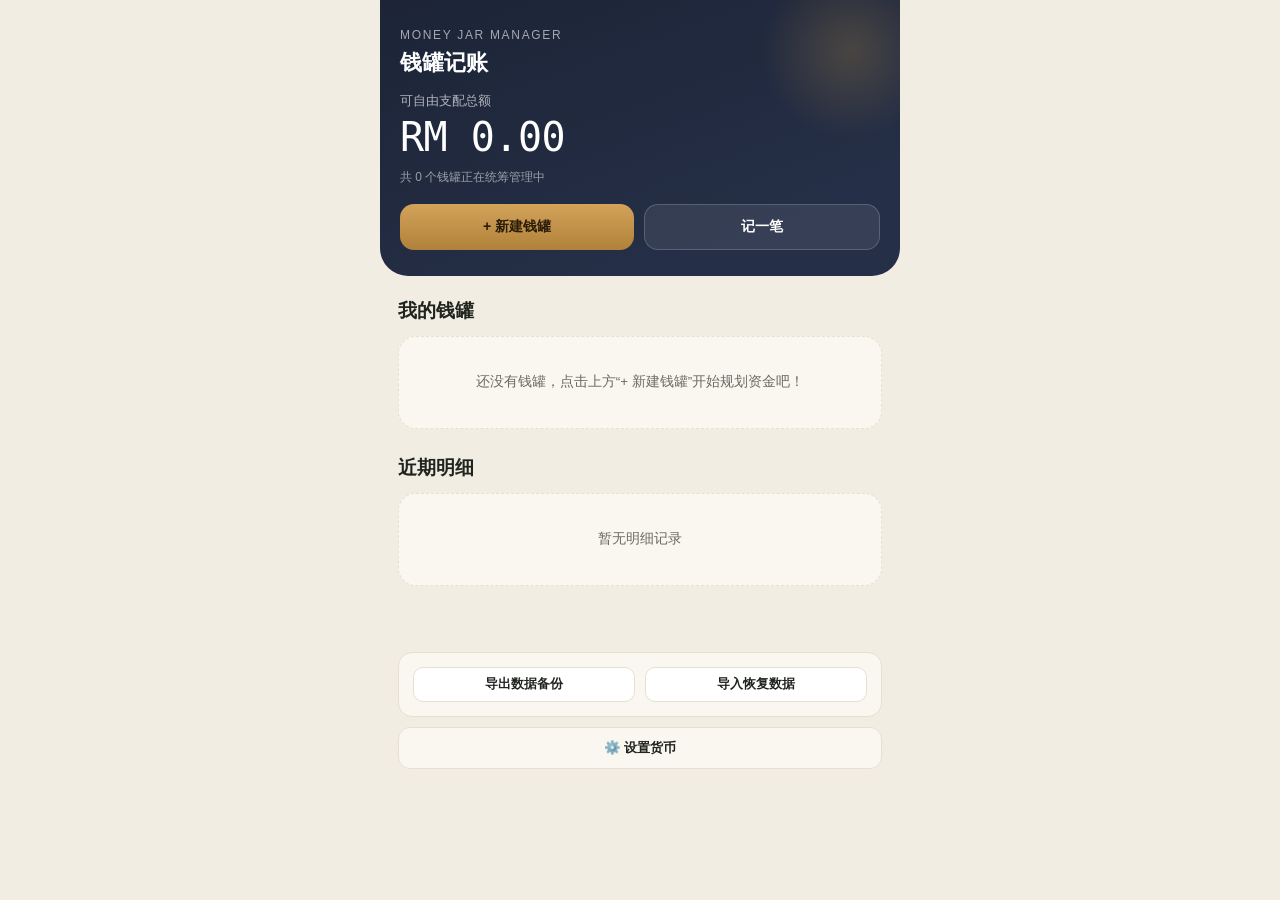
==== commit 0abad794: "Update index.html" ====
--- a/index.html
+++ b/index.html
@@ -4,8 +4,10 @@
 <meta charset="UTF-8">
 <meta name="viewport" content="width=device-width, initial-scale=1.0, maximum-scale=1.0">
 <title>钱罐记账</title>
+
 <link rel="preconnect" href="https://fonts.googleapis.com">
 <link href="https://fonts.googleapis.com/css2?family=DM+Mono:wght@400;500&family=Noto+Sans+SC:wght@400;500;700;900&display=swap" rel="stylesheet">
+
 <style>
   :root{
     --navy:#1c2436;
@@ -23,16 +25,29 @@
     --line:#e7e0d1;
     --shadow:0 2px 10px rgba(28,36,54,0.06);
   }
+
   *{box-sizing:border-box;}
+
   body{margin:0;}
+
   html,body{
     background:var(--cream);
     font-family:'Noto Sans SC',-apple-system,BlinkMacSystemFont,sans-serif;
     color:var(--ink);
     -webkit-tap-highlight-color:transparent;
   }
-  .num{font-family:'DM Mono',ui-monospace,monospace;}
-  .app{max-width:520px;margin:0 auto;min-height:100vh;background:var(--cream);padding-bottom:100px;}
+
+  .num{
+    font-family:'DM Mono',ui-monospace,monospace;
+  }
+
+  .app{
+    max-width:520px;
+    margin:0 auto;
+    min-height:100vh;
+    background:var(--cream);
+    padding-bottom:100px;
+  }
 
   /* HERO */
   .hero{
@@ -43,512 +58,3077 @@
     position:relative;
     overflow:hidden;
   }
+
   .hero::after{
     content:"";
-    position:absolute;right:-40px;top:-40px;width:180px;height:180px;
+    position:absolute;
+    right:-40px;
+    top:-40px;
+    width:180px;
+    height:180px;
     background:radial-gradient(circle,rgba(195,148,74,0.25),transparent 70%);
   }
-  .eyebrow{font-size:12px;letter-spacing:0.14em;opacity:0.6;text-transform:uppercase;margin-bottom:6px;}
-  .hero h1{font-size:22px;margin:0 0 14px;font-weight:700;}
-  .total-label{font-size:13px;opacity:0.65;margin-bottom:4px;}
-  .total-value{font-size:40px;font-weight:500;letter-spacing:-0.5px;}
-  .total-note{font-size:12px;opacity:0.55;margin-top:8px;line-height:1.5;}
-  .hero-actions{display:flex;gap:10px;margin-top:18px;}
+
+  .eyebrow{
+    font-size:12px;
+    letter-spacing:0.14em;
+    opacity:0.6;
+    text-transform:uppercase;
+    margin-bottom:6px;
+  }
+
+  .hero h1{
+    font-size:22px;
+    margin:0 0 14px;
+    font-weight:700;
+  }
+
+  .total-label{
+    font-size:13px;
+    opacity:0.65;
+    margin-bottom:4px;
+  }
+
+  .total-value{
+    font-size:40px;
+    font-weight:500;
+    letter-spacing:-0.5px;
+  }
+
+  .total-note{
+    font-size:12px;
+    opacity:0.55;
+    margin-top:8px;
+    line-height:1.5;
+  }
+
+  .hero-actions{
+    display:flex;
+    gap:10px;
+    margin-top:18px;
+  }
+
   .btn{
-    flex:1;border:none;border-radius:14px;padding:13px 10px;font-size:14px;font-weight:700;
-    cursor:pointer;font-family:inherit;transition:transform .12s ease, opacity .12s ease;
-  }
-  .btn:active{transform:scale(0.96);}
-  .btn-gold{background:linear-gradient(180deg,#d3a35a,var(--gold-2));color:#2a1c08;}
-  .btn-ghost{background:rgba(255,255,255,0.08);color:#fff;border:1px solid rgba(255,255,255,0.18);}
+    flex:1;
+    border:none;
+    border-radius:14px;
+    padding:13px 10px;
+    font-size:14px;
+    font-weight:700;
+    cursor:pointer;
+    font-family:inherit;
+    transition:transform .12s ease, opacity .12s ease;
+  }
+
+  .btn:active{
+    transform:scale(0.96);
+  }
+
+  .btn-gold{
+    background:linear-gradient(180deg,#d3a35a,var(--gold-2));
+    color:#2a1c08;
+  }
+
+  .btn-ghost{
+    background:rgba(255,255,255,0.08);
+    color:#fff;
+    border:1px solid rgba(255,255,255,0.18);
+  }
 
   /* SECTIONS */
-  .section{padding:22px 18px 4px;}
-  .section-head{display:flex;align-items:baseline;justify-content:space-between;margin-bottom:12px;}
-  .section-title{font-size:19px;font-weight:700;}
+  .section{
+    padding:22px 18px 4px;
+  }
+
+  .section-head{
+    display:flex;
+    align-items:baseline;
+    justify-content:space-between;
+    margin-bottom:12px;
+  }
+
+  .section-title{
+    font-size:19px;
+    font-weight:700;
+  }
+
   .empty{
-    text-align:center;padding:34px 18px;color:var(--ink-soft);font-size:13.5px;
-    background:var(--card);border:1.5px dashed var(--line);border-radius:18px;line-height:1.7;
+    text-align:center;
+    padding:34px 18px;
+    color:var(--ink-soft);
+    font-size:13.5px;
+    background:var(--card);
+    border:1.5px dashed var(--line);
+    border-radius:18px;
+    line-height:1.7;
   }
 
   /* JAR CARD */
   .jar-card{
-    background:var(--card);border-radius:20px;padding:16px;margin-bottom:12px;
-    box-shadow:var(--shadow);border:1px solid rgba(0,0,0,0.03);
-  }
-  .jar-top{display:flex;align-items:center;gap:14px;}
+    background:var(--card);
+    border-radius:20px;
+    padding:16px;
+    margin-bottom:12px;
+    box-shadow:var(--shadow);
+    border:1px solid rgba(0,0,0,0.03);
+  }
+
+  .jar-top{
+    display:flex;
+    align-items:center;
+    gap:14px;
+  }
+
   .bottle{
-    width:52px;height:66px;flex-shrink:0;position:relative;
-  }
-  .bottle svg{width:100%;height:100%;display:block;}
-  .jar-info{flex:1;min-width:0;}
-  .jar-name{font-size:15px;font-weight:700;margin-bottom:3px;display:flex;align-items:center;gap:6px;}
-  .jar-value{font-size:24px;font-weight:500;letter-spacing:-0.3px;}
-  .jar-value.neg{color:var(--red);}
-  .jar-detail{margin-top:12px;font-size:12.5px;color:var(--ink-soft);}
-  .progress-track{height:7px;border-radius:5px;background:var(--line);overflow:hidden;margin-top:6px;}
-  .progress-fill{height:100%;border-radius:5px;transition:width .3s ease;}
+    width:52px;
+    height:66px;
+    flex-shrink:0;
+  }
+
+  .bottle svg{
+    width:100%;
+    height:100%;
+    display:block;
+  }
+
+  .jar-info{
+    flex:1;
+    min-width:0;
+  }
+
+  .jar-name{
+    font-size:15px;
+    font-weight:700;
+    margin-bottom:3px;
+    display:flex;
+    align-items:center;
+    gap:6px;
+  }
+
+  .jar-value{
+    font-size:24px;
+    font-weight:500;
+    letter-spacing:-0.3px;
+  }
+
+  .jar-value.neg{
+    color:var(--red);
+  }
+
+  .jar-detail{
+    margin-top:12px;
+    font-size:12.5px;
+    color:var(--ink-soft);
+  }
+
+  .progress-track{
+    height:7px;
+    border-radius:5px;
+    background:var(--line);
+    overflow:hidden;
+    margin-top:6px;
+  }
+
+  .progress-fill{
+    height:100%;
+    border-radius:5px;
+    transition:width .3s ease;
+  }
+
   .tag-over{
-    display:inline-block;margin-top:8px;font-size:11.5px;font-weight:700;color:var(--red);
-    background:var(--red-light);padding:3px 10px;border-radius:20px;
-  }
-  .jar-actions{display:flex;gap:8px;margin-top:12px;border-top:1px solid var(--line);padding-top:10px;}
+    display:inline-block;
+    margin-top:8px;
+    font-size:11.5px;
+    font-weight:700;
+    color:var(--red);
+    background:var(--red-light);
+    padding:3px 10px;
+    border-radius:20px;
+  }
+
+  .tag-complete{
+    display:inline-block;
+    margin-top:8px;
+    font-size:11.5px;
+    font-weight:700;
+    color:var(--green);
+    background:var(--green-light);
+    padding:3px 10px;
+    border-radius:20px;
+  }
+
+  .jar-actions{
+    display:flex;
+    gap:8px;
+    margin-top:12px;
+    border-top:1px solid var(--line);
+    padding-top:10px;
+  }
+
   .mini-btn{
-    flex:1;font-size:12.5px;font-weight:700;padding:8px;border-radius:10px;border:1px solid var(--line);
-    background:#fff;color:var(--ink);cursor:pointer;font-family:inherit;
-  }
-  .mini-btn.record{color:var(--green);border-color:#cfe2d7;}
-  .mini-btn.del{color:var(--red);border-color:#eccec4;}
+    flex:1;
+    font-size:12.5px;
+    font-weight:700;
+    padding:8px;
+    border-radius:10px;
+    border:1px solid var(--line);
+    background:#fff;
+    color:var(--ink);
+    cursor:pointer;
+    font-family:inherit;
+  }
+
+  .mini-btn.record{
+    color:var(--green);
+    border-color:#cfe2d7;
+  }
+
+  .mini-btn.edit{
+    color:var(--gold-2);
+    border-color:#e5d4b5;
+  }
+
+  .mini-btn.del{
+    color:var(--red);
+    border-color:#eccec4;
+  }
 
   /* RECORDS */
   .record-row{
-    display:flex;align-items:center;gap:12px;background:var(--card);border-radius:16px;
-    padding:13px 14px;margin-bottom:9px;box-shadow:var(--shadow);
-  }
-  .rec-dot{width:9px;height:9px;border-radius:50%;flex-shrink:0;}
-  .rec-mid{flex:1;min-width:0;}
-  .rec-jar{font-size:14px;font-weight:700;}
-  .rec-note{font-size:11.5px;color:var(--ink-soft);margin-top:2px;white-space:nowrap;overflow:hidden;text-overflow:ellipsis;}
-  .rec-right{text-align:right;}
-  .rec-amt{font-size:15px;font-weight:700;}
-  .rec-amt.sub{color:var(--red);}
-  .rec-amt.add{color:var(--green);}
-  .rec-time{font-size:11px;color:var(--ink-soft);margin-top:2px;}
-  .rec-del{background:none;border:none;color:#b2ada3;font-size:15px;cursor:pointer;padding:4px;margin-left:4px;}
+    display:flex;
+    align-items:center;
+    gap:12px;
+    background:var(--card);
+    border-radius:16px;
+    padding:13px 14px;
+    margin-bottom:9px;
+    box-shadow:var(--shadow);
+  }
+
+  .rec-dot{
+    width:9px;
+    height:9px;
+    border-radius:50%;
+    flex-shrink:0;
+  }
+
+  .rec-mid{
+    flex:1;
+    min-width:0;
+  }
+
+  .rec-jar{
+    font-size:14px;
+    font-weight:700;
+  }
+
+  .rec-note{
+    font-size:11.5px;
+    color:var(--ink-soft);
+    margin-top:2px;
+    white-space:nowrap;
+    overflow:hidden;
+    text-overflow:ellipsis;
+  }
+
+  .rec-category{
+    font-size:10.5px;
+    color:var(--ink-soft);
+    margin-top:2px;
+  }
+
+  .rec-right{
+    text-align:right;
+  }
+
+  .rec-amt{
+    font-size:15px;
+    font-weight:700;
+  }
+
+  .rec-amt.sub{
+    color:var(--red);
+  }
+
+  .rec-amt.add{
+    color:var(--green);
+  }
+
+  .rec-time{
+    font-size:10.5px;
+    color:var(--ink-soft);
+    margin-top:2px;
+  }
+
+  .rec-del{
+    background:none;
+    border:none;
+    color:#b2ada3;
+    font-size:15px;
+    cursor:pointer;
+    padding:4px;
+    margin-left:4px;
+  }
 
   /* MODALS */
   .modal-mask{
-    position:fixed;top:0;left:0;right:0;bottom:0;background:rgba(18,22,31,0.55);
-    display:flex;align-items:flex-end;justify-content:center;z-index:100;
-    opacity:0;pointer-events:none;transition:opacity .2s ease;
-  }
-  .modal-mask.active{opacity:1;pointer-events:auto;}
+    position:fixed;
+    top:0;
+    left:0;
+    right:0;
+    bottom:0;
+    background:rgba(18,22,31,0.55);
+    display:flex;
+    align-items:flex-end;
+    justify-content:center;
+    z-index:100;
+    opacity:0;
+    pointer-events:none;
+    transition:opacity .2s ease;
+  }
+
+  .modal-mask.active{
+    opacity:1;
+    pointer-events:auto;
+  }
+
   .modal{
-    background:#fff;width:100%;max-width:520px;border-radius:24px 24px 0 0;
-    padding:22px 20px 32px;transform:translateY(100%);transition:transform .25s cubic-bezier(0.1, 0.9, 0.2, 1);
-  }
-  .modal-mask.active .modal{transform:translateY(0);}
-  .modal-title{font-size:18px;font-weight:700;margin-bottom:16px;}
-  .form-group{margin-bottom:14px;}
-  .form-label{display:block;font-size:12.5px;color:var(--ink-soft);margin-bottom:6px;}
-  .form-input,.form-select,.form-textarea{
-    width:100%;padding:12px 14px;border:1.5px solid var(--line);border-radius:12px;
-    font-size:15px;font-family:inherit;background:#fff;outline:none;
-  }
-  .form-textarea{height:90px;resize:none;}
-  .form-input:focus,.form-select:focus,.form-textarea:focus{border-color:var(--navy);}
-  .form-row{display:flex;gap:10px;}
-  .form-row > *{flex:1;}
-  .tab-group{display:flex;background:var(--cream);padding:3px;border-radius:12px;margin-bottom:14px;}
+    background:#fff;
+    width:100%;
+    max-width:520px;
+    max-height:92vh;
+    overflow-y:auto;
+    border-radius:24px 24px 0 0;
+    padding:22px 20px 32px;
+    transform:translateY(100%);
+    transition:transform .25s cubic-bezier(0.1,0.9,0.2,1);
+  }
+
+  .modal-mask.active .modal{
+    transform:translateY(0);
+  }
+
+  .modal-title{
+    font-size:18px;
+    font-weight:700;
+    margin-bottom:16px;
+  }
+
+  .form-group{
+    margin-bottom:14px;
+  }
+
+  .form-label{
+    display:block;
+    font-size:12.5px;
+    color:var(--ink-soft);
+    margin-bottom:6px;
+  }
+
+  .form-input,
+  .form-select,
+  .form-textarea{
+    width:100%;
+    padding:12px 14px;
+    border:1.5px solid var(--line);
+    border-radius:12px;
+    font-size:15px;
+    font-family:inherit;
+    background:#fff;
+    outline:none;
+  }
+
+  .form-textarea{
+    height:90px;
+    resize:none;
+  }
+
+  .form-input:focus,
+  .form-select:focus,
+  .form-textarea:focus{
+    border-color:var(--navy);
+  }
+
+  .form-row{
+    display:flex;
+    gap:10px;
+  }
+
+  .form-row > *{
+    flex:1;
+  }
+
+  .tab-group{
+    display:flex;
+    background:var(--cream);
+    padding:3px;
+    border-radius:12px;
+    margin-bottom:14px;
+  }
+
   .tab-btn{
-    flex:1;border:none;background:transparent;padding:10px;font-size:13.5px;font-weight:700;
-    border-radius:9px;cursor:pointer;color:var(--ink-soft);
-  }
-  .tab-btn.active{background:#fff;color:var(--ink);box-shadow:0 1px 4px rgba(0,0,0,0.08);}
-  .color-picker{display:flex;gap:10px;margin-top:6px;}
+    flex:1;
+    border:none;
+    background:transparent;
+    padding:10px;
+    font-size:13.5px;
+    font-weight:700;
+    border-radius:9px;
+    cursor:pointer;
+    color:var(--ink-soft);
+  }
+
+  .tab-btn.active{
+    background:#fff;
+    color:var(--ink);
+    box-shadow:0 1px 4px rgba(0,0,0,0.08);
+  }
+
+  .color-picker{
+    display:flex;
+    gap:10px;
+    margin-top:6px;
+  }
+
   .color-opt{
-    width:32px;height:32px;border-radius:50%;cursor:pointer;border:2px solid transparent;
-  }
-  .color-opt.active{border-color:var(--navy);transform:scale(1.1);}
-  
+    width:32px;
+    height:32px;
+    border-radius:50%;
+    cursor:pointer;
+    border:2px solid transparent;
+  }
+
+  .color-opt.active{
+    border-color:var(--navy);
+    transform:scale(1.1);
+  }
+
   .backup-box{
-    margin-top:20px;padding:14px;background:var(--card);border-radius:14px;border:1px solid var(--line);
-    display:flex;gap:10px;
+    margin-top:20px;
+    padding:14px;
+    background:var(--card);
+    border-radius:14px;
+    border:1px solid var(--line);
+    display:flex;
+    gap:10px;
+  }
+
+  .settings-btn{
+    width:100%;
+    margin-top:10px;
+    padding:11px;
+    border:1px solid var(--line);
+    background:var(--card);
+    border-radius:12px;
+    color:var(--ink);
+    font-family:inherit;
+    font-weight:700;
+    cursor:pointer;
+  }
+
+  .hint{
+    font-size:11.5px;
+    color:var(--ink-soft);
+    line-height:1.6;
+    margin-top:6px;
   }
 </style>
 </head>
+
 <body>
 
 <div class="app">
-  <!-- HERO HEADER -->
+
+  <!-- HERO -->
   <div class="hero">
+
     <div class="eyebrow">MONEY JAR MANAGER</div>
+
     <h1>钱罐记账</h1>
+
     <div class="total-label">可自由支配总额</div>
-    <div class="total-value num" id="totalBalance">¥ 0.00</div>
+
+    <div class="total-value num" id="totalBalance">RM 0.00</div>
+
     <div class="total-note" id="totalNote">加载中...</div>
+
     <div class="hero-actions">
       <button class="btn btn-gold" onclick="openAddModal()">+ 新建钱罐</button>
       <button class="btn btn-ghost" onclick="openRecordModal()">记一笔</button>
     </div>
+
   </div>
 
-  <!-- JARS SECTION -->
+
+  <!-- JARS -->
   <div class="section">
+
     <div class="section-head">
       <div class="section-title">我的钱罐</div>
     </div>
+
     <div id="jarList"></div>
+
   </div>
 
-  <!-- RECENT RECORDS -->
+
+  <!-- RECORDS -->
   <div class="section">
+
     <div class="section-head">
       <div class="section-title">近期明细</div>
     </div>
+
     <div id="recordList"></div>
+
   </div>
 
-  <!-- BACKUP & RESTORE -->
+
+  <!-- BACKUP -->
   <div class="section" style="margin-top:20px;">
+
     <div class="backup-box">
-      <button class="mini-btn" onclick="exportData()">导出数据备份</button>
-      <button class="mini-btn" onclick="openImportModal()">导入恢复数据</button>
+
+      <button class="mini-btn" onclick="exportData()">
+        导出数据备份
+      </button>
+
+      <button class="mini-btn" onclick="openImportModal()">
+        导入恢复数据
+      </button>
+
     </div>
+
+    <button class="settings-btn" onclick="openSettingsModal()">
+      ⚙️ 设置货币
+    </button>
+
   </div>
+
 </div>
 
-<!-- MODAL: ADD / EDIT JAR -->
+
+<!-- ADD / EDIT JAR -->
+
 <div class="modal-mask" id="jarModal">
+
   <div class="modal">
-    <div class="modal-title" id="jarModalTitle">新建钱罐</div>
+
+    <div class="modal-title" id="jarModalTitle">
+      新建钱罐
+    </div>
+
     <div class="form-group">
-      <label class="form-label">钱罐名称</label>
-      <input type="text" class="form-input" id="jarName" placeholder="例如：生活费、旅游基金">
+
+      <label class="form-label">
+        钱罐名称
+      </label>
+
+      <input
+        type="text"
+        class="form-input"
+        id="jarName"
+        maxlength="50"
+        placeholder="例如：生活费、旅游基金"
+      >
+
     </div>
+
+
     <div class="form-group">
-      <label class="form-label">类型</label>
-      <select class="form-select" id="jarType" onchange="toggleTypeFields()">
-        <option value="budget">预算额度型（如每月生活费，从上限扣减）</option>
-        <option value="target">储蓄目标型（如积攒旅行费，从0开始增加）</option>
-        <option value="flexible">自由存取型（普通钱包，可存可取）</option>
+
+      <label class="form-label">
+        类型
+      </label>
+
+      <select
+        class="form-select"
+        id="jarType"
+        onchange="toggleTypeFields()"
+      >
+
+        <option value="budget">
+          预算额度型（如每月生活费，从上限扣减）
+        </option>
+
+        <option value="target">
+          储蓄目标型（如积攒旅行费，从0开始增加）
+        </option>
+
+        <option value="flexible">
+          自由存取型（普通钱包，可存可取）
+        </option>
+
       </select>
+
     </div>
+
+
     <div class="form-row">
+
       <div class="form-group">
-        <label class="form-label" id="amountLabel">初始金额/总预算</label>
-        <input type="number" step="0.01" class="form-input num" id="jarAmount" placeholder="0.00">
+
+        <label class="form-label" id="amountLabel">
+          本期总预算金额
+        </label>
+
+        <input
+          type="number"
+          step="0.01"
+          min="0"
+          class="form-input num"
+          id="jarAmount"
+          placeholder="0.00"
+        >
+
       </div>
+
     </div>
+
+
     <div class="form-group">
-      <label class="form-label">主题颜色</label>
+
+      <label class="form-label">
+        主题颜色
+      </label>
+
       <div class="color-picker" id="colorPicker"></div>
+
     </div>
+
+
     <div style="display:flex;gap:10px;margin-top:20px;">
-      <button class="btn btn-ghost" style="color:var(--ink);border-color:var(--line)" onclick="closeModal('jarModal')">取消</button>
-      <button class="btn btn-gold" onclick="saveJar()">保存</button>
+
+      <button
+        class="btn btn-ghost"
+        style="color:var(--ink);border-color:var(--line)"
+        onclick="closeModal('jarModal')"
+      >
+        取消
+      </button>
+
+      <button
+        class="btn btn-gold"
+        onclick="saveJar()"
+      >
+        保存
+      </button>
+
     </div>
+
   </div>
+
 </div>
 
-<!-- MODAL: ADD RECORD -->
+
+<!-- RECORD -->
+
 <div class="modal-mask" id="recordModal">
+
   <div class="modal">
-    <div class="modal-title">记一笔</div>
+
+    <div class="modal-title">
+      记一笔
+    </div>
+
+
     <div class="tab-group">
-      <button class="tab-btn active" id="tabSub" onclick="setRecType('sub')">支出 / 扣减 (-)</button>
-      <button class="tab-btn" id="tabAdd" onclick="setRecType('add')">存入 / 增加 (+)</button>
+
+      <button
+        class="tab-btn active"
+        id="tabSub"
+        onclick="setRecType('sub')"
+      >
+        支出 / 扣减 (-)
+      </button>
+
+      <button
+        class="tab-btn"
+        id="tabAdd"
+        onclick="setRecType('add')"
+      >
+        存入 / 增加 (+)
+      </button>
+
     </div>
+
+
     <div class="form-group">
-      <label class="form-label">选择钱罐</label>
-      <select class="form-select" id="recJarSelect"></select>
+
+      <label class="form-label">
+        选择钱罐
+      </label>
+
+      <select
+        class="form-select"
+        id="recJarSelect"
+      ></select>
+
     </div>
+
+
     <div class="form-group">
-      <label class="form-label">金额</label>
-      <input type="number" step="0.01" class="form-input num" id="recAmount" placeholder="0.00">
+
+      <label class="form-label">
+        金额
+      </label>
+
+      <input
+        type="number"
+        step="0.01"
+        min="0.01"
+        class="form-input num"
+        id="recAmount"
+        placeholder="0.00"
+      >
+
     </div>
+
+
     <div class="form-group">
-      <label class="form-label">备注说明（可选）</label>
-      <input type="text" class="form-input" id="recNote" placeholder="例如：午餐、买衣服">
+
+      <label class="form-label">
+        分类
+      </label>
+
+      <select
+        class="form-select"
+        id="recCategory"
+      >
+
+        <option value="饮食">🍜 饮食</option>
+        <option value="交通">🚗 交通</option>
+        <option value="购物">🛒 购物</option>
+        <option value="娱乐">🎮 娱乐</option>
+        <option value="账单">📱 账单</option>
+        <option value="投资">💰 投资</option>
+        <option value="储蓄">🏦 储蓄</option>
+        <option value="其他">📦 其他</option>
+
+      </select>
+
     </div>
+
+
+    <div class="form-group">
+
+      <label class="form-label">
+        备注说明（可选）
+      </label>
+
+      <input
+        type="text"
+        class="form-input"
+        id="recNote"
+        maxlength="100"
+        placeholder="例如：午餐、买衣服"
+      >
+
+    </div>
+
+
     <div style="display:flex;gap:10px;margin-top:20px;">
-      <button class="btn btn-ghost" style="color:var(--ink);border-color:var(--line)" onclick="closeModal('recordModal')">取消</button>
-      <button class="btn btn-gold" onclick="saveRecord()">确定记入</button>
+
+      <button
+        class="btn btn-ghost"
+        style="color:var(--ink);border-color:var(--line)"
+        onclick="closeModal('recordModal')"
+      >
+        取消
+      </button>
+
+      <button
+        class="btn btn-gold"
+        onclick="saveRecord()"
+      >
+        确定记入
+      </button>
+
     </div>
+
   </div>
+
 </div>
 
-<!-- MODAL: IMPORT DATA -->
+
+<!-- TRANSFER -->
+
+<div class="modal-mask" id="transferModal">
+
+  <div class="modal">
+
+    <div class="modal-title">
+      钱罐之间转账
+    </div>
+
+
+    <div class="form-group">
+
+      <label class="form-label">
+        转出钱罐
+      </label>
+
+      <select
+        class="form-select"
+        id="transferFrom"
+      ></select>
+
+    </div>
+
+
+    <div class="form-group">
+
+      <label class="form-label">
+        转入钱罐
+      </label>
+
+      <select
+        class="form-select"
+        id="transferTo"
+      ></select>
+
+    </div>
+
+
+    <div class="form-group">
+
+      <label class="form-label">
+        金额
+      </label>
+
+      <input
+        type="number"
+        min="0.01"
+        step="0.01"
+        class="form-input num"
+        id="transferAmount"
+        placeholder="0.00"
+      >
+
+    </div>
+
+
+    <div class="form-group">
+
+      <label class="form-label">
+        备注说明（可选）
+      </label>
+
+      <input
+        type="text"
+        maxlength="100"
+        class="form-input"
+        id="transferNote"
+        placeholder="例如：把生活费转进储蓄"
+      >
+
+    </div>
+
+
+    <div style="display:flex;gap:10px;margin-top:20px;">
+
+      <button
+        class="btn btn-ghost"
+        style="color:var(--ink);border-color:var(--line)"
+        onclick="closeModal('transferModal')"
+      >
+        取消
+      </button>
+
+      <button
+        class="btn btn-gold"
+        onclick="saveTransfer()"
+      >
+        确定转账
+      </button>
+
+    </div>
+
+  </div>
+
+</div>
+
+
+<!-- IMPORT -->
+
 <div class="modal-mask" id="importModal">
+
   <div class="modal">
-    <div class="modal-title">导入数据</div>
+
+    <div class="modal-title">
+      导入数据
+    </div>
+
     <div class="form-group">
-      <label class="form-label">粘贴备份的数据字符串：</label>
-      <textarea class="form-textarea" id="importText" placeholder="将备份的文本粘贴到这里"></textarea>
+
+      <label class="form-label">
+        选择之前导出的 JSON 文件
+      </label>
+
+      <input
+        type="file"
+        class="form-input"
+        id="importFile"
+        accept=".json,application/json"
+      >
+
+      <div class="hint">
+        导入会覆盖当前设备上的钱罐与明细，请确认已经备份当前数据。
+      </div>
+
     </div>
+
+
+    <div class="form-group">
+
+      <label class="form-label">
+        或粘贴备份数据
+      </label>
+
+      <textarea
+        class="form-textarea"
+        id="importText"
+        placeholder="将备份的 JSON 数据粘贴到这里"
+      ></textarea>
+
+    </div>
+
+
     <div style="display:flex;gap:10px;margin-top:20px;">
-      <button class="btn btn-ghost" style="color:var(--ink);border-color:var(--line)" onclick="closeModal('importModal')">取消</button>
-      <button class="btn btn-gold" onclick="importData()">确认导入</button>
+
+      <button
+        class="btn btn-ghost"
+        style="color:var(--ink);border-color:var(--line)"
+        onclick="closeModal('importModal')"
+      >
+        取消
+      </button>
+
+      <button
+        class="btn btn-gold"
+        onclick="importData()"
+      >
+        确认导入
+      </button>
+
     </div>
+
   </div>
+
 </div>
 
+
+<!-- SETTINGS -->
+
+<div class="modal-mask" id="settingsModal">
+
+  <div class="modal">
+
+    <div class="modal-title">
+      设置货币
+    </div>
+
+
+    <div class="form-group">
+
+      <label class="form-label">
+        选择货币
+      </label>
+
+      <select
+        class="form-select"
+        id="currencySelect"
+        onchange="toggleCustomCurrency()"
+      >
+
+        <option value="RM">RM — 马来西亚令吉</option>
+        <option value="¥">¥ — 人民币</option>
+        <option value="$">$ — 美元</option>
+        <option value="SGD">SGD — 新加坡元</option>
+        <option value="฿">฿ — 泰铢</option>
+        <option value="₩">₩ — 韩元</option>
+        <option value="€">€ — 欧元</option>
+        <option value="£">£ — 英镑</option>
+        <option value="₹">₹ — 印度卢比</option>
+        <option value="custom">自定义</option>
+
+      </select>
+
+    </div>
+
+
+    <div
+      class="form-group"
+      id="customCurrencyGroup"
+      style="display:none;"
+    >
+
+      <label class="form-label">
+        自定义货币符号 / 代码
+      </label>
+
+      <input
+        type="text"
+        maxlength="8"
+        class="form-input"
+        id="customCurrency"
+        placeholder="例如：MYR、RM、₫"
+      >
+
+    </div>
+
+
+    <div class="hint">
+      货币只影响显示方式，不会自动进行汇率换算。
+    </div>
+
+
+    <div style="display:flex;gap:10px;margin-top:20px;">
+
+      <button
+        class="btn btn-ghost"
+        style="color:var(--ink);border-color:var(--line)"
+        onclick="closeModal('settingsModal')"
+      >
+        取消
+      </button>
+
+      <button
+        class="btn btn-gold"
+        onclick="saveCurrency()"
+      >
+        保存
+      </button>
+
+    </div>
+
+  </div>
+
+</div>
+
+
 <script>
-  const COLORS = ['#3a6b53', '#c05a3e', '#c3944a', '#252f47', '#7b5294'];
+
+  /* =========================================================
+     基础设置
+  ========================================================= */
+
+  const APP_VERSION = 2;
+
+  const COLORS = [
+    '#3a6b53',
+    '#c05a3e',
+    '#c3944a',
+    '#252f47',
+    '#7b5294'
+  ];
+
+  const DEFAULT_CURRENCY = 'RM';
+
   let selectedColor = COLORS[0];
+
   let recType = 'sub';
+
   let editingJarId = null;
 
+
+  /* =========================================================
+     数据初始化
+  ========================================================= */
+
   let state = {
-    jars: JSON.parse(localStorage.getItem('mj_jars')) || [],
-    records: JSON.parse(localStorage.getItem('mj_records')) || []
+    version: APP_VERSION,
+    currency: localStorage.getItem('mj_currency') || DEFAULT_CURRENCY,
+    jars: loadJSON('mj_jars', []),
+    records: loadJSON('mj_records', [])
   };
 
-  function saveData() {
-    localStorage.setItem('mj_jars', JSON.stringify(state.jars));
-    localStorage.setItem('mj_records', JSON.stringify(state.records));
+
+  function loadJSON(key, fallback){
+
+    try{
+
+      const raw = localStorage.getItem(key);
+
+      if(!raw){
+        return fallback;
+      }
+
+      const parsed = JSON.parse(raw);
+
+      return parsed;
+
+    }catch(e){
+
+      console.error('数据读取失败:', e);
+
+      return fallback;
+
+    }
+
+  }
+
+
+  /* =========================================================
+     数据保存
+  ========================================================= */
+
+  function saveData(){
+
+    localStorage.setItem(
+      'mj_jars',
+      JSON.stringify(state.jars)
+    );
+
+    localStorage.setItem(
+      'mj_records',
+      JSON.stringify(state.records)
+    );
+
+    localStorage.setItem(
+      'mj_currency',
+      state.currency
+    );
+
+    localStorage.setItem(
+      'mj_version',
+      APP_VERSION
+    );
+
     render();
-  }
-
-  function initColors() {
+
+  }
+
+
+  /* =========================================================
+     安全处理
+  ========================================================= */
+
+  function escapeHTML(value){
+
+    return String(value ?? '')
+      .replace(/&/g,'&amp;')
+      .replace(/</g,'&lt;')
+      .replace(/>/g,'&gt;')
+      .replace(/"/g,'&quot;')
+      .replace(/'/g,'&#039;');
+
+  }
+
+
+  function safeAmount(value){
+
+    const amount = Number(value);
+
+    if(!Number.isFinite(amount)){
+      return 0;
+    }
+
+    return Math.round(amount * 100) / 100;
+
+  }
+
+
+  function makeId(){
+
+    if(window.crypto && crypto.randomUUID){
+
+      return crypto.randomUUID();
+
+    }
+
+    return Date.now().toString() +
+      Math.random().toString(36).slice(2);
+
+  }
+
+
+  /* =========================================================
+     货币
+  ========================================================= */
+
+  function formatMoney(amount){
+
+    const safe = safeAmount(amount);
+
+    return `${state.currency} ${safe.toFixed(2)}`;
+
+  }
+
+
+  /* =========================================================
+     颜色
+  ========================================================= */
+
+  function initColors(){
+
     const el = document.getElementById('colorPicker');
+
     el.innerHTML = COLORS.map(c => `
-      <div class="color-opt ${c === selectedColor ? 'active' : ''}" 
-           style="background:${c}" 
-           onclick="selectColor('${c}')"></div>
+
+      <div
+        class="color-opt ${c === selectedColor ? 'active' : ''}"
+        style="background:${c}"
+        onclick="selectColor('${c}')"
+      ></div>
+
     `).join('');
-  }
-
-  function selectColor(c) {
+
+  }
+
+
+  function selectColor(c){
+
     selectedColor = c;
+
     initColors();
-  }
-
-  function toggleTypeFields() {
-    const type = document.getElementById('jarType').value;
-    const label = document.getElementById('amountLabel');
-    if (type === 'budget') label.innerText = '本期总预算金额';
-    else if (type === 'target') label.innerText = '目标储备总额';
-    else label.innerText = '初始可用余额';
-  }
-
-  function renderJars() {
-    const container = document.getElementById('jarList');
-    if (state.jars.length === 0) {
-      container.innerHTML = `<div class="empty">还没有钱罐，点击上方“+ 新建钱罐”开始规划资金吧！</div>`;
-      return;
-    }
-
-    container.innerHTML = state.jars.map(jar => {
-      let detailHtml = '';
-      let isNeg = jar.balance < 0;
-
-      if (jar.type === 'budget') {
-        let pct = Math.max(0, Math.min(100, (jar.balance / jar.initial) * 100));
-        detailHtml = `
-          <div class="jar-detail">
-            <div style="display:flex;justify-content:space-between">
-              <span>预算剩余 ${pct.toFixed(0)}%</span>
-              <span class="num">总额: ¥${jar.initial.toFixed(2)}</span>
-            </div>
-            <div class="progress-track">
-              <div class="progress-fill" style="width:${pct}%;background:${jar.color}"></div>
-            </div>
-            ${jar.balance < 0 ? `<div class="tag-over">⚠️ 已超支 ¥${Math.abs(jar.balance).toFixed(2)}</div>` : ''}
-          </div>`;
-      } else if (jar.type === 'target') {
-        let pct = Math.max(0, Math.min(100, (jar.balance / jar.initial) * 100));
-        detailHtml = `
-          <div class="jar-detail">
-            <div style="display:flex;justify-content:space-between">
-              <span>目标进度 ${pct.toFixed(0)}%</span>
-              <span class="num">目标: ¥${jar.initial.toFixed(2)}</span>
-            </div>
-            <div class="progress-track">
-              <div class="progress-fill" style="width:${pct}%;background:${jar.color}"></div>
-            </div>
-          </div>`;
-      }
-
-      return `
-        <div class="jar-card">
-          <div class="jar-top">
-            <div class="bottle">
-              <svg viewBox="0 0 52 66" fill="none">
-                <path d="M16 8C16 4 20 2 26 2C32 2 36 4 36 8V12H16V8Z" fill="${jar.color}" opacity="0.3"/>
-                <rect x="12" y="12" width="28" height="6" rx="3" fill="${jar.color}"/>
-                <path d="M10 20C10 18 12 17 14 17H38C40 17 42 18 42 20V56C42 61 38 64 33 64H19C14 64 10 61 10 56V20Z" fill="${jar.color}" opacity="0.15" stroke="${jar.color}" stroke-width="2.5"/>
-              </svg>
-            </div>
-            <div class="jar-info">
-              <div class="jar-name">${jar.name}</div>
-              <div class="jar-value num ${isNeg ? 'neg' : ''}">¥ ${jar.balance.toFixed(2)}</div>
-            </div>
-          </div>
-          ${detailHtml}
-          <div class="jar-actions">
-            <button class="mini-btn record" onclick="openRecordModal('${jar.id}')">记一笔</button>
-            <button class="mini-btn del" onclick="deleteJar('${jar.id}')">删除</button>
-          </div>
+
+  }
+
+
+  /* =========================================================
+     钱罐类型
+  ========================================================= */
+
+  function toggleTypeFields(){
+
+    const type =
+      document.getElementById('jarType').value;
+
+    const label =
+      document.getElementById('amountLabel');
+
+    if(type === 'budget'){
+
+      label.innerText =
+        '本期总预算金额';
+
+    }else if(type === 'target'){
+
+      label.innerText =
+        '目标储备总额';
+
+    }else{
+
+      label.innerText =
+        '初始可用余额';
+
+    }
+
+  }
+
+
+  /* =========================================================
+     钱罐显示
+  ========================================================= */
+
+  function renderJars(){
+
+    const container =
+      document.getElementById('jarList');
+
+
+    if(state.jars.length === 0){
+
+      container.innerHTML = `
+        <div class="empty">
+          还没有钱罐，点击上方“+ 新建钱罐”开始规划资金吧！
         </div>
       `;
-    }).join('');
-  }
-
-  function renderRecords() {
-    const container = document.getElementById('recordList');
-    if (state.records.length === 0) {
-      container.innerHTML = `<div class="empty">暂无明细记录</div>`;
+
       return;
-    }
-
-    container.innerHTML = state.records.map(rec => {
-      const jar = state.jars.find(j => j.id === rec.jarId) || { name: '已删除钱罐', color: '#999' };
-      const isAdd = rec.type === 'add';
-      return `
-        <div class="record-row">
-          <div class="rec-dot" style="background:${jar.color}"></div>
-          <div class="rec-mid">
-            <div class="rec-jar">${jar.name}</div>
-            <div class="rec-note">${rec.note || '无备注'}</div>
+
+    }
+
+
+    container.innerHTML =
+      state.jars.map(jar => {
+
+        const balance =
+          safeAmount(jar.balance);
+
+        const initial =
+          safeAmount(jar.initial);
+
+        const isNeg =
+          balance < 0;
+
+        let detailHtml = '';
+
+
+        /* 预算型 */
+
+        if(jar.type === 'budget'){
+
+          let pct =
+            initial > 0
+              ? Math.max(
+                  0,
+                  Math.min(
+                    100,
+                    (balance / initial) * 100
+                  )
+                )
+              : 0;
+
+          detailHtml = `
+
+            <div class="jar-detail">
+
+              <div style="display:flex;justify-content:space-between">
+
+                <span>
+                  预算剩余 ${pct.toFixed(0)}%
+                </span>
+
+                <span class="num">
+                  总额: ${formatMoney(initial)}
+                </span>
+
+              </div>
+
+              <div class="progress-track">
+
+                <div
+                  class="progress-fill"
+                  style="width:${pct}%;background:${jar.color}"
+                ></div>
+
+              </div>
+
+              ${
+                balance < 0
+                ? `
+                  <div class="tag-over">
+                    ⚠️ 已超支 ${formatMoney(Math.abs(balance))}
+                  </div>
+                `
+                : ''
+              }
+
+            </div>
+
+          `;
+
+        }
+
+
+        /* 储蓄目标型 */
+
+        else if(jar.type === 'target'){
+
+          let pct =
+            initial > 0
+              ? Math.max(
+                  0,
+                  Math.min(
+                    100,
+                    (balance / initial) * 100
+                  )
+                )
+              : 0;
+
+          detailHtml = `
+
+            <div class="jar-detail">
+
+              <div style="display:flex;justify-content:space-between">
+
+                <span>
+                  目标进度 ${pct.toFixed(0)}%
+                </span>
+
+                <span class="num">
+                  目标: ${formatMoney(initial)}
+                </span>
+
+              </div>
+
+              <div class="progress-track">
+
+                <div
+                  class="progress-fill"
+                  style="width:${pct}%;background:${jar.color}"
+                ></div>
+
+              </div>
+
+              ${
+                pct >= 100
+                ? `
+                  <div class="tag-complete">
+                    ✓ 目标已完成
+                  </div>
+                `
+                : ''
+              }
+
+            </div>
+
+          `;
+
+        }
+
+
+        return `
+
+          <div class="jar-card">
+
+            <div class="jar-top">
+
+              <div class="bottle">
+
+                <svg viewBox="0 0 52 66" fill="none">
+
+                  <path
+                    d="M16 8C16 4 20 2 26 2C32 2 36 4 36 8V12H16V8Z"
+                    fill="${jar.color}"
+                    opacity="0.3"
+                  />
+
+                  <rect
+                    x="12"
+                    y="12"
+                    width="28"
+                    height="6"
+                    rx="3"
+                    fill="${jar.color}"
+                  />
+
+                  <path
+                    d="M10 20C10 18 12 17 14 17H38C40 17 42 18 42 20V56C42 61 38 64 33 64H19C14 64 10 61 10 56V20Z"
+                    fill="${jar.color}"
+                    opacity="0.15"
+                    stroke="${jar.color}"
+                    stroke-width="2.5"
+                  />
+
+                </svg>
+
+              </div>
+
+
+              <div class="jar-info">
+
+                <div class="jar-name">
+                  ${escapeHTML(jar.name)}
+                </div>
+
+                <div class="jar-value num ${isNeg ? 'neg' : ''}">
+                  ${formatMoney(balance)}
+                </div>
+
+              </div>
+
+            </div>
+
+            ${detailHtml}
+
+
+            <div class="jar-actions">
+
+              <button
+                class="mini-btn record"
+                onclick="openRecordModal('${jar.id}')"
+              >
+                记一笔
+              </button>
+
+              <button
+                class="mini-btn edit"
+                onclick="openEditJarModal('${jar.id}')"
+              >
+                编辑
+              </button>
+
+              <button
+                class="mini-btn del"
+                onclick="deleteJar('${jar.id}')"
+              >
+                删除
+              </button>
+
+            </div>
+
           </div>
-          <div class="rec-right">
-            <div class="rec-amt num ${isAdd ? 'add' : 'sub'}">${isAdd ? '+' : '-'}${rec.amount.toFixed(2)}</div>
-            <div class="rec-time">${rec.time}</div>
-          </div>
-          <button class="rec-del" onclick="deleteRecord('${rec.id}')">✕</button>
+
+        `;
+
+      }).join('');
+
+  }
+
+
+  /* =========================================================
+     明细显示
+  ========================================================= */
+
+  function renderRecords(){
+
+    const container =
+      document.getElementById('recordList');
+
+
+    if(state.records.length === 0){
+
+      container.innerHTML = `
+        <div class="empty">
+          暂无明细记录
         </div>
       `;
-    }).join('');
-  }
-
-  function renderSummary() {
-    const total = state.jars.reduce((acc, j) => acc + j.balance, 0);
-    document.getElementById('totalBalance').innerText = `¥ ${total.toFixed(2)}`;
-    document.getElementById('totalNote').innerText = `共 ${state.jars.length} 个钱罐正在统筹管理中`;
-  }
-
-  function render() {
+
+      return;
+
+    }
+
+
+    container.innerHTML =
+      state.records.map(rec => {
+
+        const jar =
+          state.jars.find(
+            j => j.id === rec.jarId
+          ) ||
+          {
+            name:'已删除钱罐',
+            color:'#999'
+          };
+
+
+        const isAdd =
+          rec.type === 'add';
+
+
+        let dateText =
+          formatRecordTime(
+            rec.timestamp ||
+            rec.time
+          );
+
+
+        return `
+
+          <div class="record-row">
+
+            <div
+              class="rec-dot"
+              style="background:${jar.color}"
+            ></div>
+
+
+            <div class="rec-mid">
+
+              <div class="rec-jar">
+                ${escapeHTML(jar.name)}
+              </div>
+
+              <div class="rec-note">
+                ${escapeHTML(rec.note || '无备注')}
+              </div>
+
+              ${
+                rec.category
+                ? `
+                  <div class="rec-category">
+                    ${escapeHTML(rec.category)}
+                  </div>
+                `
+                : ''
+              }
+
+            </div>
+
+
+            <div class="rec-right">
+
+              <div class="rec-amt num ${isAdd ? 'add' : 'sub'}">
+                ${isAdd ? '+' : '-'}${formatMoney(rec.amount)}
+              </div>
+
+              <div class="rec-time">
+                ${dateText}
+              </div>
+
+            </div>
+
+
+            <button
+              class="rec-del"
+              onclick="deleteRecord('${rec.id}')"
+              title="删除"
+            >
+              ✕
+            </button>
+
+          </div>
+
+        `;
+
+      }).join('');
+
+  }
+
+
+  /* =========================================================
+     日期
+  ========================================================= */
+
+  function formatRecordTime(timestamp){
+
+    if(!timestamp){
+      return '旧记录';
+    }
+
+    const date =
+      new Date(timestamp);
+
+    if(Number.isNaN(date.getTime())){
+
+      return escapeHTML(
+        String(timestamp)
+      );
+
+    }
+
+
+    const y =
+      date.getFullYear();
+
+    const m =
+      String(date.getMonth()+1)
+      .padStart(2,'0');
+
+    const d =
+      String(date.getDate())
+      .padStart(2,'0');
+
+    const h =
+      String(date.getHours())
+      .padStart(2,'0');
+
+    const min =
+      String(date.getMinutes())
+      .padStart(2,'0');
+
+
+    return `${y}/${m}/${d} ${h}:${min}`;
+
+  }
+
+
+  /* =========================================================
+     Summary
+  ========================================================= */
+
+  function renderSummary(){
+
+    const total =
+      state.jars.reduce(
+        (acc,j) =>
+          acc + safeAmount(j.balance),
+        0
+      );
+
+
+    document.getElementById(
+      'totalBalance'
+    ).innerText =
+      formatMoney(total);
+
+
+    document.getElementById(
+      'totalNote'
+    ).innerText =
+      `共 ${state.jars.length} 个钱罐正在统筹管理中`;
+
+  }
+
+
+  function render(){
+
     renderJars();
+
     renderRecords();
+
     renderSummary();
-  }
-
-  /* MODAL CONTROL */
-  function openAddModal() {
+
+  }
+
+
+  /* =========================================================
+     新建钱罐
+  ========================================================= */
+
+  function openAddModal(){
+
     editingJarId = null;
-    document.getElementById('jarModalTitle').innerText = '新建钱罐';
-    document.getElementById('jarName').value = '';
-    document.getElementById('jarAmount').value = '';
-    selectedColor = COLORS[0];
+
+    document.getElementById(
+      'jarModalTitle'
+    ).innerText =
+      '新建钱罐';
+
+
+    document.getElementById(
+      'jarName'
+    ).value = '';
+
+
+    document.getElementById(
+      'jarAmount'
+    ).value = '';
+
+
+    document.getElementById(
+      'jarType'
+    ).value =
+      'budget';
+
+
+    selectedColor =
+      COLORS[0];
+
+
     initColors();
+
     toggleTypeFields();
-    document.getElementById('jarModal').classList.add('active');
-  }
-
-  function closeModal(id) {
-    document.getElementById(id).classList.remove('active');
-  }
-
-  function saveJar() {
-    const name = document.getElementById('jarName').value.trim();
-    const type = document.getElementById('jarType').value;
-    const amount = parseFloat(document.getElementById('jarAmount').value) || 0;
-
-    if (!name) return alert('请输入钱罐名称');
+
+    document.getElementById(
+      'jarModal'
+    ).classList.add('active');
+
+  }
+
+
+  /* =========================================================
+     编辑钱罐
+  ========================================================= */
+
+  function openEditJarModal(id){
+
+    const jar =
+      state.jars.find(
+        j => j.id === id
+      );
+
+
+    if(!jar){
+      return;
+    }
+
+
+    editingJarId = id;
+
+
+    document.getElementById(
+      'jarModalTitle'
+    ).innerText =
+      '编辑钱罐';
+
+
+    document.getElementById(
+      'jarName'
+    ).value =
+      jar.name;
+
+
+    document.getElementById(
+      'jarType'
+    ).value =
+      jar.type;
+
+
+    document.getElementById(
+      'jarAmount'
+    ).value =
+      jar.initial;
+
+
+    selectedColor =
+      jar.color || COLORS[0];
+
+
+    initColors();
+
+    toggleTypeFields();
+
+
+    /*
+      编辑时不允许修改类型，
+      避免历史记录计算逻辑混乱。
+    */
+
+    document.getElementById(
+      'jarType'
+    ).disabled = true;
+
+
+    document.getElementById(
+      'jarModal'
+    ).classList.add('active');
+
+  }
+
+
+  function closeModal(id){
+
+    document.getElementById(
+      id
+    ).classList.remove('active');
+
+
+    if(id === 'jarModal'){
+
+      document.getElementById(
+        'jarType'
+      ).disabled = false;
+
+    }
+
+  }
+
+
+  /* =========================================================
+     保存钱罐
+  ========================================================= */
+
+  function saveJar(){
+
+    const name =
+      document.getElementById(
+        'jarName'
+      ).value.trim();
+
+
+    const type =
+      document.getElementById(
+        'jarType'
+      ).value;
+
+
+    const amount =
+      safeAmount(
+        document.getElementById(
+          'jarAmount'
+        ).value
+      );
+
+
+    if(!name){
+
+      alert('请输入钱罐名称');
+
+      return;
+
+    }
+
+
+    if(amount < 0){
+
+      alert('金额不能小于 0');
+
+      return;
+
+    }
+
+
+    /* 编辑 */
+
+    if(editingJarId){
+
+      const jar =
+        state.jars.find(
+          j => j.id === editingJarId
+        );
+
+
+      if(!jar){
+        return;
+      }
+
+
+      jar.name =
+        name;
+
+      jar.color =
+        selectedColor;
+
+
+      /*
+        目标金额可以修改，
+        但当前余额不改变。
+      */
+
+      if(type === 'target'){
+
+        jar.initial =
+          amount;
+
+      }
+
+
+      /*
+        Budget 修改总预算时，
+        根据原本已花费金额重新计算余额。
+      */
+
+      else if(type === 'budget'){
+
+        const spent =
+          safeAmount(jar.initial)
+          - safeAmount(jar.balance);
+
+
+        jar.initial =
+          amount;
+
+        jar.balance =
+          safeAmount(amount - spent);
+
+      }
+
+
+      saveData();
+
+      closeModal('jarModal');
+
+      return;
+
+    }
+
+
+    /* 新建 */
+
+    let balance = amount;
+
+
+    /*
+      Target：
+
+      目标金额 = amount
+      当前储蓄 = 0
+
+      这是修复后的核心逻辑。
+    */
+
+    if(type === 'target'){
+
+      balance = 0;
+
+    }
+
 
     state.jars.push({
-      id: Date.now().toString(),
+
+      id: makeId(),
+
       name,
+
       type,
+
       initial: amount,
-      balance: amount,
+
+      balance,
+
       color: selectedColor
+
     });
 
+
     saveData();
+
     closeModal('jarModal');
-  }
-
-  function deleteJar(id) {
-    if (!confirm('确定要删除这个钱罐吗？对应历史明细将保留')) return;
-    state.jars = state.jars.filter(j => j.id !== id);
+
+  }
+
+
+  /* =========================================================
+     删除钱罐
+  ========================================================= */
+
+  function deleteJar(id){
+
+    const jar =
+      state.jars.find(
+        j => j.id === id
+      );
+
+
+    if(!jar){
+      return;
+    }
+
+
+    const relatedRecords =
+      state.records.filter(
+        r => r.jarId === id
+      );
+
+
+    let message =
+      `确定要删除「${jar.name}」吗？`;
+
+
+    if(relatedRecords.length > 0){
+
+      message +=
+        `\n\n这个钱罐有 ${relatedRecords.length} 条历史明细。`;
+
+      message +=
+        '\n历史明细会保留。';
+
+    }
+
+
+    if(!confirm(message)){
+      return;
+    }
+
+
+    state.jars =
+      state.jars.filter(
+        j => j.id !== id
+      );
+
+
     saveData();
-  }
-
-  function openRecordModal(defaultJarId) {
-    if (state.jars.length === 0) return alert('请先创建至少一个钱罐');
-    
-    const select = document.getElementById('recJarSelect');
-    select.innerHTML = state.jars.map(j => `<option value="${j.id}">${j.name}</option>`).join('');
-    if (defaultJarId) select.value = defaultJarId;
-
-    document.getElementById('recAmount').value = '';
-    document.getElementById('recNote').value = '';
+
+  }
+
+
+  /* =========================================================
+     打开记账
+  ========================================================= */
+
+  function openRecordModal(defaultJarId){
+
+    if(state.jars.length === 0){
+
+      alert(
+        '请先创建至少一个钱罐'
+      );
+
+      return;
+
+    }
+
+
+    const select =
+      document.getElementById(
+        'recJarSelect'
+      );
+
+
+    select.innerHTML =
+      state.jars.map(j => `
+
+        <option value="${j.id}">
+          ${escapeHTML(j.name)}
+        </option>
+
+      `).join('');
+
+
+    if(defaultJarId){
+
+      select.value =
+        defaultJarId;
+
+    }
+
+
+    document.getElementById(
+      'recAmount'
+    ).value = '';
+
+
+    document.getElementById(
+      'recNote'
+    ).value = '';
+
+
+    document.getElementById(
+      'recCategory'
+    ).value = '饮食';
+
+
     setRecType('sub');
-    document.getElementById('recordModal').classList.add('active');
-  }
-
-  function setRecType(type) {
+
+
+    document.getElementById(
+      'recordModal'
+    ).classList.add('active');
+
+  }
+
+
+  function setRecType(type){
+
     recType = type;
-    document.getElementById('tabSub').className = `tab-btn ${type === 'sub' ? 'active' : ''}`;
-    document.getElementById('tabAdd').className = `tab-btn ${type === 'add' ? 'active' : ''}`;
-  }
-
-  function saveRecord() {
-    const jarId = document.getElementById('recJarSelect').value;
-    const amount = parseFloat(document.getElementById('recAmount').value);
-    const note = document.getElementById('recNote').value.trim();
-
-    if (!amount || amount <= 0) return alert('请输入有效的金额');
-
-    const jar = state.jars.find(j => j.id === jarId);
-    if (!jar) return;
-
-    if (recType === 'sub') {
-      jar.balance -= amount;
-    } else {
-      jar.balance += amount;
-    }
-
-    const now = new Date();
-    const timeStr = `${now.getHours().toString().padStart(2, '0')}:${now.getMinutes().toString().padStart(2, '0')}`;
+
+
+    document.getElementById(
+      'tabSub'
+    ).className =
+      `tab-btn ${type === 'sub' ? 'active' : ''}`;
+
+
+    document.getElementById(
+      'tabAdd'
+    ).className =
+      `tab-btn ${type === 'add' ? 'active' : ''}`;
+
+  }
+
+
+  /* =========================================================
+     保存记录
+  ========================================================= */
+
+  function saveRecord(){
+
+    const jarId =
+      document.getElementById(
+        'recJarSelect'
+      ).value;
+
+
+    const amount =
+      safeAmount(
+        document.getElementById(
+          'recAmount'
+        ).value
+      );
+
+
+    const note =
+      document.getElementById(
+        'recNote'
+      ).value.trim();
+
+
+    const category =
+      document.getElementById(
+        'recCategory'
+      ).value;
+
+
+    if(amount <= 0){
+
+      alert(
+        '请输入有效的金额'
+      );
+
+      return;
+
+    }
+
+
+    const jar =
+      state.jars.find(
+        j => j.id === jarId
+      );
+
+
+    if(!jar){
+
+      alert(
+        '找不到对应的钱罐'
+      );
+
+      return;
+
+    }
+
+
+    /*
+      支出：
+      balance 减少
+
+      存入：
+      balance 增加
+    */
+
+    if(recType === 'sub'){
+
+      jar.balance =
+        safeAmount(
+          jar.balance - amount
+        );
+
+    }else{
+
+      jar.balance =
+        safeAmount(
+          jar.balance + amount
+        );
+
+    }
+
 
     state.records.unshift({
-      id: Date.now().toString(),
+
+      id: makeId(),
+
       jarId,
+
       type: recType,
+
       amount,
+
+      category,
+
       note,
-      time: timeStr
+
+      timestamp:
+        new Date().toISOString()
+
     });
 
+
     saveData();
-    closeModal('recordModal');
-  }
-
-  function deleteRecord(id) {
-    if (!confirm('确定要删除这条明细吗？')) return;
-    state.records = state.records.filter(r => r.id !== id);
+
+    closeModal(
+      'recordModal'
+    );
+
+  }
+
+
+  /* =========================================================
+     删除记录
+     重要：这里修复原代码 Bug
+  ========================================================= */
+
+  function deleteRecord(id){
+
+    const index =
+      state.records.findIndex(
+        r => r.id === id
+      );
+
+
+    if(index === -1){
+      return;
+    }
+
+
+    const rec =
+      state.records[index];
+
+
+    const jar =
+      state.jars.find(
+        j => j.id === rec.jarId
+      );
+
+
+    let message =
+      '确定要删除这条明细吗？';
+
+
+    if(jar){
+
+      message +=
+        `\n\n删除后会自动恢复对应余额。`;
+
+    }
+
+
+    if(!confirm(message)){
+      return;
+    }
+
+
+    /*
+      原本：
+
+      sub = -amount
+
+      删除后：
+      +amount
+
+      原本：
+
+      add = +amount
+
+      删除后：
+      -amount
+    */
+
+    if(jar){
+
+      if(rec.type === 'sub'){
+
+        jar.balance =
+          safeAmount(
+            jar.balance + rec.amount
+          );
+
+      }else{
+
+        jar.balance =
+          safeAmount(
+            jar.balance - rec.amount
+          );
+
+      }
+
+    }
+
+
+    state.records.splice(
+      index,
+      1
+    );
+
+
     saveData();
-  }
-
-  /* BACKUP & IMPORT */
-  function exportData() {
-    const backupStr = JSON.stringify(state);
-    navigator.clipboard.writeText(backupStr).then(() => {
-      alert('所有数据已成功复制到剪贴板！你可以粘贴保存到手机备忘录中。');
-    }).catch(() => {
-      prompt('请复制以下数据并保存：', backupStr);
+
+  }
+
+
+  /* =========================================================
+     转账
+  ========================================================= */
+
+  function openTransferModal(){
+
+    if(state.jars.length < 2){
+
+      alert(
+        '至少需要两个钱罐才能进行转账'
+      );
+
+      return;
+
+    }
+
+
+    const options =
+      state.jars.map(j => `
+
+        <option value="${j.id}">
+          ${escapeHTML(j.name)}
+        </option>
+
+      `).join('');
+
+
+    document.getElementById(
+      'transferFrom'
+    ).innerHTML =
+      options;
+
+
+    document.getElementById(
+      'transferTo'
+    ).innerHTML =
+      options;
+
+
+    document.getElementById(
+      'transferAmount'
+    ).value = '';
+
+
+    document.getElementById(
+      'transferNote'
+    ).value = '';
+
+
+    document.getElementById(
+      'transferModal'
+    ).classList.add('active');
+
+  }
+
+
+  function saveTransfer(){
+
+    const fromId =
+      document.getElementById(
+        'transferFrom'
+      ).value;
+
+
+    const toId =
+      document.getElementById(
+        'transferTo'
+      ).value;
+
+
+    const amount =
+      safeAmount(
+        document.getElementById(
+          'transferAmount'
+        ).value
+      );
+
+
+    const note =
+      document.getElementById(
+        'transferNote'
+      ).value.trim();
+
+
+    if(fromId === toId){
+
+      alert(
+        '转出和转入不能是同一个钱罐'
+      );
+
+      return;
+
+    }
+
+
+    if(amount <= 0){
+
+      alert(
+        '请输入有效金额'
+      );
+
+      return;
+
+    }
+
+
+    const fromJar =
+      state.jars.find(
+        j => j.id === fromId
+      );
+
+
+    const toJar =
+      state.jars.find(
+        j => j.id === toId
+      );
+
+
+    if(!fromJar || !toJar){
+
+      alert(
+        '找不到对应的钱罐'
+      );
+
+      return;
+
+    }
+
+
+    /*
+      不限制预算型负数，
+      因为你的原设计允许超支。
+
+      所以转账逻辑也保持一致。
+    */
+
+    fromJar.balance =
+      safeAmount(
+        fromJar.balance - amount
+      );
+
+
+    toJar.balance =
+      safeAmount(
+        toJar.balance + amount
+      );
+
+
+    const timestamp =
+      new Date().toISOString();
+
+
+    /*
+      用 transfer 类型记录两笔。
+
+      这样删除其中任何一笔都会有问题，
+      所以我们使用一个 transferId
+      把它们绑定起来。
+    */
+
+    const transferId =
+      makeId();
+
+
+    state.records.unshift({
+
+      id: makeId(),
+
+      transferId,
+
+      jarId: fromId,
+
+      type: 'sub',
+
+      amount,
+
+      category: '转账',
+
+      note:
+        note ||
+        `转给 ${toJar.name}`,
+
+      timestamp
+
     });
-  }
-
-  function openImportModal() {
-    document.getElementById('importText').value = '';
-    document.getElementById('importModal').classList.add('active');
-  }
-
-  function importData() {
-    const raw = document.getElementById('importText').value.trim();
-    if (!raw) return alert('请粘贴数据');
-    try {
-      const data = JSON.parse(raw);
-      if (data.jars && data.records) {
-        state = data;
-        saveData();
-        closeModal('importModal');
-        alert('数据恢复成功！');
-      } else {
-        alert('数据格式不正确！');
+
+
+    state.records.unshift({
+
+      id: makeId(),
+
+      transferId,
+
+      jarId: toId,
+
+      type: 'add',
+
+      amount,
+
+      category: '转账',
+
+      note:
+        note ||
+        `来自 ${fromJar.name}`,
+
+      timestamp
+
+    });
+
+
+    saveData();
+
+    closeModal(
+      'transferModal'
+    );
+
+  }
+
+
+  /* =========================================================
+     导出 JSON 文件
+  ========================================================= */
+
+  function exportData(){
+
+    const backup = {
+
+      app: '钱罐记账',
+
+      version: APP_VERSION,
+
+      exportedAt:
+        new Date().toISOString(),
+
+      currency:
+        state.currency,
+
+      jars:
+        state.jars,
+
+      records:
+        state.records
+
+    };
+
+
+    const json =
+      JSON.stringify(
+        backup,
+        null,
+        2
+      );
+
+
+    const blob =
+      new Blob(
+        [json],
+        {
+          type:'application/json'
+        }
+      );
+
+
+    const url =
+      URL.createObjectURL(blob);
+
+
+    const a =
+      document.createElement('a');
+
+
+    const date =
+      new Date()
+        .toISOString()
+        .slice(0,10);
+
+
+    a.href = url;
+
+    a.download =
+      `钱罐记账_备份_${date}.json`;
+
+
+    document.body.appendChild(a);
+
+    a.click();
+
+    a.remove();
+
+
+    URL.revokeObjectURL(url);
+
+
+    alert(
+      '数据备份文件已生成，请妥善保存。'
+    );
+
+  }
+
+
+  /* =========================================================
+     打开导入
+  ========================================================= */
+
+  function openImportModal(){
+
+    document.getElementById(
+      'importText'
+    ).value = '';
+
+
+    document.getElementById(
+      'importFile'
+    ).value = '';
+
+
+    document.getElementById(
+      'importModal'
+    ).classList.add('active');
+
+  }
+
+
+  /* =========================================================
+     导入
+  ========================================================= */
+
+  function importData(){
+
+    const file =
+      document.getElementById(
+        'importFile'
+      ).files[0];
+
+
+    const text =
+      document.getElementById(
+        'importText'
+      ).value.trim();
+
+
+    if(file){
+
+      const reader =
+        new FileReader();
+
+
+      reader.onload =
+        function(){
+
+          processImport(
+            reader.result
+          );
+
+        };
+
+
+      reader.readAsText(file);
+
+      return;
+
+    }
+
+
+    if(text){
+
+      processImport(text);
+
+      return;
+
+    }
+
+
+    alert(
+      '请选择 JSON 文件或粘贴备份数据'
+    );
+
+  }
+
+
+  function processImport(raw){
+
+    try{
+
+      const data =
+        JSON.parse(raw);
+
+
+      if(
+        !data ||
+        !Array.isArray(data.jars) ||
+        !Array.isArray(data.records)
+      ){
+
+        alert(
+          '数据格式不正确'
+        );
+
+        return;
+
       }
-    } catch (e) {
-      alert('解析失败，请输入有效的代码数据！');
-    }
-  }
-
-  // INIT
+
+
+      if(
+        !confirm(
+          '导入会覆盖当前数据，确定继续吗？'
+        )
+      ){
+
+        return;
+
+      }
+
+
+      /*
+        基础清洗
+      */
+
+      const jars =
+        data.jars.map(j => ({
+
+          id:
+            String(
+              j.id || makeId()
+            ),
+
+          name:
+            String(
+              j.name || '未命名钱罐'
+            ).slice(0,50),
+
+          type:
+            ['budget','target','flexible']
+              .includes(j.type)
+              ? j.type
+              : 'flexible',
+
+          initial:
+            safeAmount(j.initial),
+
+          balance:
+            safeAmount(j.balance),
+
+          color:
+            COLORS.includes(j.color)
+              ? j.color
+              : COLORS[0]
+
+        }));
+
+
+      const records =
+        data.records.map(r => ({
+
+          id:
+            String(
+              r.id || makeId()
+            ),
+
+          jarId:
+            String(
+              r.jarId || ''
+            ),
+
+          type:
+            r.type === 'add'
+              ? 'add'
+              : 'sub',
+
+          amount:
+            safeAmount(r.amount),
+
+          category:
+            String(
+              r.category || '其他'
+            ).slice(0,30),
+
+          note:
+            String(
+              r.note || ''
+            ).slice(0,100),
+
+          timestamp:
+            r.timestamp ||
+            null,
+
+          transferId:
+            r.transferId ||
+            null
+
+        }));
+
+
+      state = {
+
+        version:
+          Number(
+            data.version ||
+            APP_VERSION
+          ),
+
+        currency:
+          String(
+            data.currency ||
+            DEFAULT_CURRENCY
+          ),
+
+        jars,
+
+        records
+
+      };
+
+
+      localStorage.setItem(
+        'mj_currency',
+        state.currency
+      );
+
+
+      saveData();
+
+      closeModal(
+        'importModal'
+      );
+
+
+      alert(
+        '数据恢复成功！'
+      );
+
+
+    }catch(e){
+
+      console.error(e);
+
+      alert(
+        '解析失败，请输入有效的 JSON 备份数据。'
+      );
+
+    }
+
+  }
+
+
+  /* =========================================================
+     设置货币
+  ========================================================= */
+
+  function openSettingsModal(){
+
+    const select =
+      document.getElementById(
+        'currencySelect'
+      );
+
+
+    const presets = [
+      'RM',
+      '¥',
+      '$',
+      'SGD',
+      '฿',
+      '₩',
+      '€',
+      '£',
+      '₹'
+    ];
+
+
+    if(
+      presets.includes(
+        state.currency
+      )
+    ){
+
+      select.value =
+        state.currency;
+
+    }else{
+
+      select.value =
+        'custom';
+
+
+      document.getElementById(
+        'customCurrency'
+      ).value =
+        state.currency;
+
+    }
+
+
+    toggleCustomCurrency();
+
+
+    document.getElementById(
+      'settingsModal'
+    ).classList.add('active');
+
+  }
+
+
+  function toggleCustomCurrency(){
+
+    const value =
+      document.getElementById(
+        'currencySelect'
+      ).value;
+
+
+    document.getElementById(
+      'customCurrencyGroup'
+    ).style.display =
+      value === 'custom'
+        ? 'block'
+        : 'none';
+
+  }
+
+
+  function saveCurrency(){
+
+    const select =
+      document.getElementById(
+        'currencySelect'
+      );
+
+
+    let currency =
+      select.value;
+
+
+    if(currency === 'custom'){
+
+      currency =
+        document.getElementById(
+          'customCurrency'
+        ).value.trim();
+
+
+      if(!currency){
+
+        alert(
+          '请输入自定义货币符号或代码'
+        );
+
+        return;
+
+      }
+
+    }
+
+
+    if(currency.length > 8){
+
+      alert(
+        '货币符号 / 代码最多 8 个字符'
+      );
+
+      return;
+
+    }
+
+
+    state.currency =
+      currency;
+
+
+    saveData();
+
+    closeModal(
+      'settingsModal'
+    );
+
+  }
+
+
+  /* =========================================================
+     点击遮罩关闭 Modal
+  ========================================================= */
+
+  document
+    .querySelectorAll('.modal-mask')
+    .forEach(mask => {
+
+      mask.addEventListener(
+        'click',
+        function(e){
+
+          if(e.target === mask){
+
+            mask.classList.remove(
+              'active'
+            );
+
+          }
+
+        }
+      );
+
+    });
+
+
+  /* =========================================================
+     键盘 ESC
+  ========================================================= */
+
+  document.addEventListener(
+    'keydown',
+    function(e){
+
+      if(e.key !== 'Escape'){
+        return;
+      }
+
+
+      document
+        .querySelectorAll(
+          '.modal-mask.active'
+        )
+        .forEach(modal => {
+
+          modal.classList.remove(
+            'active'
+          );
+
+        });
+
+    }
+  );
+
+
+  /* =========================================================
+     初始化
+  ========================================================= */
+
   initColors();
+
   render();
+
 </script>
 
 </body>
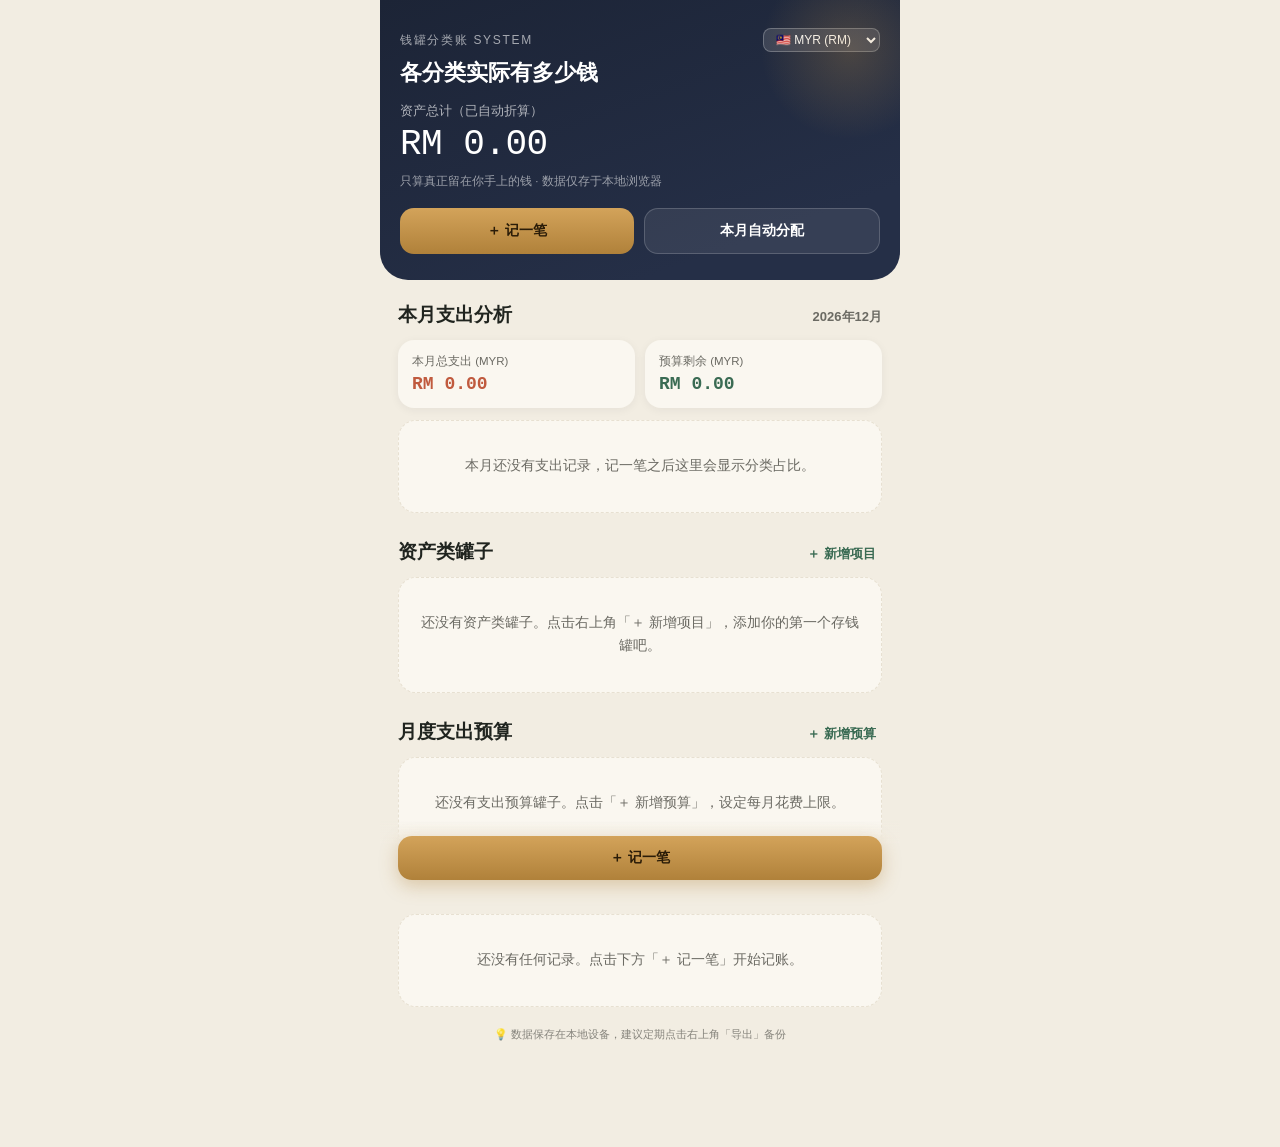
==== commit 62dcc18f: "Update index.html" ====
--- a/index.html
+++ b/index.html
@@ -4,10 +4,8 @@
 <meta charset="UTF-8">
 <meta name="viewport" content="width=device-width, initial-scale=1.0, maximum-scale=1.0">
 <title>钱罐记账</title>
-
 <link rel="preconnect" href="https://fonts.googleapis.com">
 <link href="https://fonts.googleapis.com/css2?family=DM+Mono:wght@400;500&family=Noto+Sans+SC:wght@400;500;700;900&display=swap" rel="stylesheet">
-
 <style>
   :root{
     --navy:#1c2436;
@@ -25,29 +23,16 @@
     --line:#e7e0d1;
     --shadow:0 2px 10px rgba(28,36,54,0.06);
   }
-
   *{box-sizing:border-box;}
-
   body{margin:0;}
-
   html,body{
     background:var(--cream);
     font-family:'Noto Sans SC',-apple-system,BlinkMacSystemFont,sans-serif;
     color:var(--ink);
     -webkit-tap-highlight-color:transparent;
   }
-
-  .num{
-    font-family:'DM Mono',ui-monospace,monospace;
-  }
-
-  .app{
-    max-width:520px;
-    margin:0 auto;
-    min-height:100vh;
-    background:var(--cream);
-    padding-bottom:100px;
-  }
+  .num{font-family:'DM Mono',ui-monospace,monospace;}
+  .app{max-width:520px;margin:0 auto;min-height:100vh;background:var(--cream);padding-bottom:100px;}
 
   /* HERO */
   .hero{
@@ -58,3078 +43,985 @@
     position:relative;
     overflow:hidden;
   }
-
   .hero::after{
     content:"";
-    position:absolute;
-    right:-40px;
-    top:-40px;
-    width:180px;
-    height:180px;
+    position:absolute;right:-40px;top:-40px;width:180px;height:180px;
     background:radial-gradient(circle,rgba(195,148,74,0.25),transparent 70%);
   }
-
-  .eyebrow{
-    font-size:12px;
-    letter-spacing:0.14em;
-    opacity:0.6;
-    text-transform:uppercase;
-    margin-bottom:6px;
-  }
-
-  .hero h1{
-    font-size:22px;
-    margin:0 0 14px;
-    font-weight:700;
-  }
-
-  .total-label{
-    font-size:13px;
-    opacity:0.65;
-    margin-bottom:4px;
-  }
-
-  .total-value{
-    font-size:40px;
-    font-weight:500;
-    letter-spacing:-0.5px;
-  }
-
-  .total-note{
-    font-size:12px;
-    opacity:0.55;
-    margin-top:8px;
-    line-height:1.5;
-  }
-
-  .hero-actions{
-    display:flex;
-    gap:10px;
-    margin-top:18px;
-  }
-
+  .hero-top-bar {
+    display: flex;
+    justify-content: space-between;
+    align-items: center;
+    margin-bottom: 6px;
+  }
+  .eyebrow{font-size:12px;letter-spacing:0.14em;opacity:0.6;text-transform:uppercase;}
+  .currency-selector {
+    background: rgba(255,255,255,0.12);
+    color: #fff;
+    border: 1px solid rgba(255,255,255,0.25);
+    border-radius: 8px;
+    padding: 3px 8px;
+    font-size: 12px;
+    font-family: inherit;
+    outline: none;
+    cursor: pointer;
+  }
+  .currency-selector option {
+    background: var(--navy);
+    color: #fff;
+  }
+  .hero h1{font-size:22px;margin:0 0 14px;font-weight:700;}
+  .total-label{font-size:13px;opacity:0.65;margin-bottom:4px;}
+  .total-value{font-size:36px;font-weight:500;letter-spacing:-0.5px;}
+  .total-note{font-size:11.5px;opacity:0.55;margin-top:8px;line-height:1.5;}
+  .hero-actions{display:flex;gap:10px;margin-top:18px;}
   .btn{
-    flex:1;
-    border:none;
-    border-radius:14px;
-    padding:13px 10px;
-    font-size:14px;
-    font-weight:700;
-    cursor:pointer;
-    font-family:inherit;
-    transition:transform .12s ease, opacity .12s ease;
-  }
-
-  .btn:active{
-    transform:scale(0.96);
-  }
-
-  .btn-gold{
-    background:linear-gradient(180deg,#d3a35a,var(--gold-2));
-    color:#2a1c08;
-  }
-
-  .btn-ghost{
-    background:rgba(255,255,255,0.08);
-    color:#fff;
-    border:1px solid rgba(255,255,255,0.18);
-  }
+    flex:1;border:none;border-radius:14px;padding:13px 10px;font-size:14px;font-weight:700;
+    cursor:pointer;font-family:inherit;transition:transform .12s ease, opacity .12s ease;
+  }
+  .btn:active{transform:scale(0.96);}
+  .btn-gold{background:linear-gradient(180deg,#d3a35a,var(--gold-2));color:#2a1c08;}
+  .btn-ghost{background:rgba(255,255,255,0.08);color:#fff;border:1px solid rgba(255,255,255,0.18);}
 
   /* SECTIONS */
-  .section{
-    padding:22px 18px 4px;
-  }
-
-  .section-head{
-    display:flex;
-    align-items:baseline;
-    justify-content:space-between;
-    margin-bottom:12px;
-  }
-
-  .section-title{
-    font-size:19px;
-    font-weight:700;
-  }
-
+  .section{padding:22px 18px 4px;}
+  .section-head{display:flex;align-items:baseline;justify-content:space-between;margin-bottom:12px;}
+  .section-title{font-size:19px;font-weight:700;}
+  .section-link{font-size:13px;color:var(--green);background:none;border:none;font-weight:700;cursor:pointer;font-family:inherit;}
   .empty{
-    text-align:center;
-    padding:34px 18px;
-    color:var(--ink-soft);
-    font-size:13.5px;
-    background:var(--card);
-    border:1.5px dashed var(--line);
-    border-radius:18px;
-    line-height:1.7;
+    text-align:center;padding:34px 18px;color:var(--ink-soft);font-size:13.5px;
+    background:var(--card);border:1.5px dashed var(--line);border-radius:18px;line-height:1.7;
   }
 
   /* JAR CARD */
   .jar-card{
-    background:var(--card);
-    border-radius:20px;
-    padding:16px;
-    margin-bottom:12px;
-    box-shadow:var(--shadow);
-    border:1px solid rgba(0,0,0,0.03);
-  }
-
-  .jar-top{
-    display:flex;
-    align-items:center;
-    gap:14px;
-  }
-
+    background:var(--card);border-radius:20px;padding:16px;margin-bottom:12px;
+    box-shadow:var(--shadow);border:1px solid rgba(0,0,0,0.03);
+  }
+  .jar-top{display:flex;align-items:center;gap:14px;}
   .bottle{
-    width:52px;
-    height:66px;
-    flex-shrink:0;
-  }
-
-  .bottle svg{
-    width:100%;
-    height:100%;
-    display:block;
-  }
-
-  .jar-info{
-    flex:1;
-    min-width:0;
-  }
-
-  .jar-name{
-    font-size:15px;
-    font-weight:700;
-    margin-bottom:3px;
-    display:flex;
-    align-items:center;
-    gap:6px;
-  }
-
-  .jar-value{
-    font-size:24px;
-    font-weight:500;
-    letter-spacing:-0.3px;
-  }
-
-  .jar-value.neg{
-    color:var(--red);
-  }
-
-  .jar-detail{
-    margin-top:12px;
-    font-size:12.5px;
-    color:var(--ink-soft);
-  }
-
-  .progress-track{
-    height:7px;
-    border-radius:5px;
-    background:var(--line);
-    overflow:hidden;
-    margin-top:6px;
-  }
-
-  .progress-fill{
-    height:100%;
-    border-radius:5px;
-    transition:width .3s ease;
-  }
-
+    width:52px;height:66px;flex-shrink:0;position:relative;
+  }
+  .bottle svg{width:100%;height:100%;display:block;}
+  .jar-info{flex:1;min-width:0;}
+  .jar-name{font-size:15px;font-weight:700;margin-bottom:3px;display:flex;align-items:center;gap:6px;}
+  .jar-value{font-size:22px;font-weight:500;letter-spacing:-0.3px;}
+  .jar-value.neg{color:var(--red);}
+  .jar-plan{font-size:12px;color:var(--ink-soft);margin-top:3px;}
+  .jar-menu-btn{
+    width:30px;height:30px;border-radius:9px;border:none;background:transparent;color:var(--ink-soft);
+    font-size:18px;cursor:pointer;flex-shrink:0;
+  }
+  .jar-menu-btn:active{background:rgba(0,0,0,0.06);}
+  .progress-track{height:7px;border-radius:5px;background:var(--line);overflow:hidden;margin-top:6px;}
+  .progress-fill{height:100%;border-radius:5px;transition:width .3s ease;}
   .tag-over{
-    display:inline-block;
-    margin-top:8px;
-    font-size:11.5px;
-    font-weight:700;
-    color:var(--red);
-    background:var(--red-light);
-    padding:3px 10px;
-    border-radius:20px;
-  }
-
-  .tag-complete{
-    display:inline-block;
-    margin-top:8px;
-    font-size:11.5px;
-    font-weight:700;
-    color:var(--green);
-    background:var(--green-light);
-    padding:3px 10px;
-    border-radius:20px;
-  }
-
-  .jar-actions{
-    display:flex;
-    gap:8px;
-    margin-top:12px;
-    border-top:1px solid var(--line);
-    padding-top:10px;
-  }
-
+    display:inline-block;margin-top:8px;font-size:11.5px;font-weight:700;color:var(--red);
+    background:var(--red-light);padding:3px 10px;border-radius:20px;
+  }
+  .jar-actions{display:flex;gap:8px;margin-top:12px;border-top:1px solid var(--line);padding-top:10px;}
   .mini-btn{
-    flex:1;
-    font-size:12.5px;
-    font-weight:700;
-    padding:8px;
-    border-radius:10px;
-    border:1px solid var(--line);
-    background:#fff;
-    color:var(--ink);
-    cursor:pointer;
-    font-family:inherit;
-  }
-
-  .mini-btn.record{
-    color:var(--green);
-    border-color:#cfe2d7;
-  }
-
-  .mini-btn.edit{
-    color:var(--gold-2);
-    border-color:#e5d4b5;
-  }
-
-  .mini-btn.del{
-    color:var(--red);
-    border-color:#eccec4;
-  }
+    flex:1;font-size:12.5px;font-weight:700;padding:8px;border-radius:10px;border:1px solid var(--line);
+    background:#fff;color:var(--ink);cursor:pointer;font-family:inherit;
+  }
+  .mini-btn.record{color:var(--green);border-color:#cfe2d7;}
+  .mini-btn.del{color:var(--red);border-color:#eccec4;}
 
   /* RECORDS */
   .record-row{
-    display:flex;
-    align-items:center;
-    gap:12px;
-    background:var(--card);
-    border-radius:16px;
-    padding:13px 14px;
-    margin-bottom:9px;
-    box-shadow:var(--shadow);
-  }
-
-  .rec-dot{
-    width:9px;
-    height:9px;
-    border-radius:50%;
-    flex-shrink:0;
-  }
-
-  .rec-mid{
-    flex:1;
-    min-width:0;
-  }
-
-  .rec-jar{
-    font-size:14px;
-    font-weight:700;
-  }
-
-  .rec-note{
-    font-size:11.5px;
-    color:var(--ink-soft);
-    margin-top:2px;
-    white-space:nowrap;
-    overflow:hidden;
-    text-overflow:ellipsis;
-  }
-
-  .rec-category{
-    font-size:10.5px;
-    color:var(--ink-soft);
-    margin-top:2px;
-  }
-
-  .rec-right{
-    text-align:right;
-  }
-
-  .rec-amt{
-    font-size:15px;
-    font-weight:700;
-  }
-
-  .rec-amt.sub{
-    color:var(--red);
-  }
-
-  .rec-amt.add{
-    color:var(--green);
-  }
-
-  .rec-time{
-    font-size:10.5px;
-    color:var(--ink-soft);
-    margin-top:2px;
-  }
-
-  .rec-del{
-    background:none;
-    border:none;
-    color:#b2ada3;
-    font-size:15px;
-    cursor:pointer;
-    padding:4px;
-    margin-left:4px;
-  }
-
-  /* MODALS */
-  .modal-mask{
-    position:fixed;
-    top:0;
-    left:0;
-    right:0;
-    bottom:0;
-    background:rgba(18,22,31,0.55);
-    display:flex;
-    align-items:flex-end;
-    justify-content:center;
-    z-index:100;
-    opacity:0;
-    pointer-events:none;
-    transition:opacity .2s ease;
-  }
-
-  .modal-mask.active{
-    opacity:1;
-    pointer-events:auto;
-  }
-
-  .modal{
-    background:#fff;
-    width:100%;
-    max-width:520px;
-    max-height:92vh;
-    overflow-y:auto;
-    border-radius:24px 24px 0 0;
-    padding:22px 20px 32px;
-    transform:translateY(100%);
-    transition:transform .25s cubic-bezier(0.1,0.9,0.2,1);
-  }
-
-  .modal-mask.active .modal{
-    transform:translateY(0);
-  }
-
-  .modal-title{
-    font-size:18px;
-    font-weight:700;
-    margin-bottom:16px;
-  }
-
-  .form-group{
-    margin-bottom:14px;
-  }
-
-  .form-label{
-    display:block;
-    font-size:12.5px;
-    color:var(--ink-soft);
-    margin-bottom:6px;
-  }
-
-  .form-input,
-  .form-select,
-  .form-textarea{
-    width:100%;
-    padding:12px 14px;
-    border:1.5px solid var(--line);
-    border-radius:12px;
-    font-size:15px;
-    font-family:inherit;
-    background:#fff;
-    outline:none;
-  }
-
-  .form-textarea{
-    height:90px;
-    resize:none;
-  }
-
-  .form-input:focus,
-  .form-select:focus,
-  .form-textarea:focus{
-    border-color:var(--navy);
-  }
-
-  .form-row{
-    display:flex;
-    gap:10px;
-  }
-
-  .form-row > *{
-    flex:1;
-  }
-
-  .tab-group{
-    display:flex;
-    background:var(--cream);
-    padding:3px;
-    border-radius:12px;
-    margin-bottom:14px;
-  }
-
-  .tab-btn{
-    flex:1;
-    border:none;
-    background:transparent;
-    padding:10px;
-    font-size:13.5px;
-    font-weight:700;
-    border-radius:9px;
-    cursor:pointer;
-    color:var(--ink-soft);
-  }
-
-  .tab-btn.active{
-    background:#fff;
-    color:var(--ink);
-    box-shadow:0 1px 4px rgba(0,0,0,0.08);
-  }
-
-  .color-picker{
-    display:flex;
-    gap:10px;
-    margin-top:6px;
-  }
-
-  .color-opt{
-    width:32px;
-    height:32px;
-    border-radius:50%;
-    cursor:pointer;
-    border:2px solid transparent;
-  }
-
-  .color-opt.active{
-    border-color:var(--navy);
-    transform:scale(1.1);
-  }
-
-  .backup-box{
-    margin-top:20px;
-    padding:14px;
-    background:var(--card);
-    border-radius:14px;
-    border:1px solid var(--line);
-    display:flex;
-    gap:10px;
-  }
-
-  .settings-btn{
-    width:100%;
-    margin-top:10px;
-    padding:11px;
-    border:1px solid var(--line);
-    background:var(--card);
-    border-radius:12px;
-    color:var(--ink);
-    font-family:inherit;
-    font-weight:700;
-    cursor:pointer;
-  }
-
-  .hint{
-    font-size:11.5px;
-    color:var(--ink-soft);
-    line-height:1.6;
-    margin-top:6px;
-  }
+    display:flex;align-items:center;gap:12px;background:var(--card);border-radius:16px;
+    padding:13px 14px;margin-bottom:9px;box-shadow:var(--shadow);
+  }
+  .rec-dot{width:9px;height:9px;border-radius:50%;flex-shrink:0;}
+  .rec-mid{flex:1;min-width:0;}
+  .rec-jar{font-size:14px;font-weight:700;}
+  .rec-note{font-size:11.5px;color:var(--ink-soft);margin-top:2px;}
+  .rec-date{font-size:11px;color:var(--ink-soft);margin-top:2px;}
+  .rec-amt{font-size:15px;font-weight:700;}
+  .rec-amt.in{color:var(--green);}
+  .rec-amt.out{color:var(--red);}
+  .rec-del{background:none;border:none;color:var(--ink-soft);font-size:16px;cursor:pointer;padding:4px 6px;}
+
+  /* FAB */
+  .fab-bar{
+    position:fixed;bottom:0;left:0;right:0;max-width:520px;margin:0 auto;
+    background:linear-gradient(180deg,rgba(242,237,226,0),var(--cream) 30%);
+    padding:16px 18px 20px;display:flex;gap:10px;
+  }
+
+  /* MODAL */
+  .overlay{
+    position:fixed;inset:0;background:rgba(20,22,30,0.55);display:none;align-items:flex-end;justify-content:center;z-index:50;
+  }
+  .overlay.show{display:flex;}
+  .sheet{
+    background:var(--cream);width:100%;max-width:520px;border-radius:24px 24px 0 0;
+    padding:20px 20px 28px;max-height:88vh;overflow-y:auto;animation:slideup .22s ease;position:relative;
+  }
+  @keyframes slideup{from{transform:translateY(30px);opacity:0;}to{transform:translateY(0);opacity:1;}}
+  .sheet-title{font-size:18px;font-weight:700;margin-bottom:16px;}
+  .field{margin-bottom:14px;}
+  .field label{display:block;font-size:12.5px;font-weight:700;color:var(--ink-soft);margin-bottom:6px;}
+  .field input, .field select, .field textarea{
+    width:100%;padding:12px 13px;border-radius:12px;border:1.5px solid var(--line);
+    font-family:inherit;font-size:15px;background:#fff;color:var(--ink);
+  }
+  .field input:focus, .field select:focus{outline:none;border-color:var(--gold);}
+  .seg{display:flex;gap:8px;}
+  .seg button{
+    flex:1;padding:11px;border-radius:12px;border:1.5px solid var(--line);background:#fff;
+    font-family:inherit;font-size:13.5px;font-weight:700;color:var(--ink-soft);cursor:pointer;
+  }
+  .seg button.active{border-color:var(--gold);color:var(--gold-2);background:#fbf3e6;}
+  .emoji-grid{display:grid;grid-template-columns:repeat(7,1fr);gap:6px;}
+  .emoji-grid button{
+    font-size:20px;padding:8px 0;border-radius:10px;border:1.5px solid var(--line);background:#fff;cursor:pointer;
+  }
+  .emoji-grid button.active{border-color:var(--gold);background:#fbf3e6;}
+  .color-row{display:flex;gap:9px;flex-wrap:wrap;}
+  .swatch{width:30px;height:30px;border-radius:50%;border:2.5px solid transparent;cursor:pointer;}
+  .swatch.active{border-color:var(--navy);}
+  .sheet-actions{display:flex;gap:10px;margin-top:18px;}
+  .sheet-actions .btn{padding:14px;}
+  .btn-cancel{background:#fff;color:var(--ink-soft);border:1.5px solid var(--line);}
+  .hint{font-size:11.5px;color:var(--ink-soft);margin-top:-6px;margin-bottom:14px;line-height:1.5;}
+  .close-x{position:absolute;right:18px;top:16px;background:none;border:none;font-size:20px;color:var(--ink-soft);cursor:pointer;}
+
+  /* SPEND ANALYSIS */
+  .spend-stats{display:flex;gap:10px;margin-bottom:12px;}
+  .stat-card{
+    flex:1;background:var(--card);border-radius:16px;padding:14px;box-shadow:var(--shadow);
+  }
+  .stat-label{font-size:11.5px;color:var(--ink-soft);margin-bottom:5px;}
+  .stat-value{font-size:18px;font-weight:700;}
+  .stat-value.red{color:var(--red);}
+  .stat-value.green{color:var(--green);}
+  .breakdown-row{margin-bottom:12px;}
+  .breakdown-top{display:flex;justify-content:space-between;font-size:13px;margin-bottom:5px;}
+  .breakdown-name{font-weight:700;}
+  .breakdown-amt{color:var(--ink-soft);font-family:'DM Mono',monospace;}
+  .breakdown-track{height:9px;border-radius:6px;background:var(--line);overflow:hidden;}
+  .breakdown-fill{height:100%;border-radius:6px;}
+  .footer-tip{text-align:center;font-size:11px;color:var(--ink-soft);margin-top:20px;opacity:0.8;}
 </style>
 </head>
-
 <body>
-
-<div class="app">
-
-  <!-- HERO -->
+<div class="app" id="app">
+
   <div class="hero">
-
-    <div class="eyebrow">MONEY JAR MANAGER</div>
-
-    <h1>钱罐记账</h1>
-
-    <div class="total-label">可自由支配总额</div>
-
-    <div class="total-value num" id="totalBalance">RM 0.00</div>
-
-    <div class="total-note" id="totalNote">加载中...</div>
-
+    <div class="hero-top-bar">
+      <div class="eyebrow">钱罐分类账 System</div>
+      <select id="globalCurrencySelect" class="currency-selector" onchange="changeGlobalCurrency(this.value)">
+        <option value="MYR">🇲🇾 MYR (RM)</option>
+        <option value="CNY">🇨🇳 CNY (¥)</option>
+        <option value="USD">🇺🇸 USD ($)</option>
+        <option value="SGD">🇸🇬 SGD (S$)</option>
+        <option value="EUR">🇪🇺 EUR (€)</option>
+        <option value="HKD">🇭🇰 HKD (HK$)</option>
+        <option value="JPY">🇯🇵 JPY (¥)</option>
+      </select>
+    </div>
+    <h1>各分类实际有多少钱</h1>
+    <div class="total-label">资产总计（已自动折算）</div>
+    <div class="total-value num" id="totalValue">RM 0.00</div>
+    <div class="total-note">只算真正留在你手上的钱 · 数据仅存于本地浏览器</div>
     <div class="hero-actions">
-      <button class="btn btn-gold" onclick="openAddModal()">+ 新建钱罐</button>
-      <button class="btn btn-ghost" onclick="openRecordModal()">记一笔</button>
-    </div>
-
+      <button class="btn btn-gold" onclick="openRecordModal()">＋ 记一笔</button>
+      <button class="btn btn-ghost" onclick="applyAutoPlans()">本月自动分配</button>
+    </div>
   </div>
 
-
-  <!-- JARS -->
   <div class="section">
-
     <div class="section-head">
-      <div class="section-title">我的钱罐</div>
-    </div>
-
-    <div id="jarList"></div>
-
+      <div class="section-title">本月支出分析</div>
+      <div class="section-link" id="monthLabel" style="cursor:default;color:var(--ink-soft);"></div>
+    </div>
+    <div id="spendSummary"></div>
+    <div id="spendBreakdown"></div>
+    <div class="jar-card" id="dailyChartCard" style="display:none;">
+      <div style="font-size:13px;font-weight:700;margin-bottom:10px;">每日支出</div>
+      <canvas id="dailyChart" height="110" style="width:100%;display:block;"></canvas>
+    </div>
   </div>
 
-
-  <!-- RECORDS -->
   <div class="section">
-
     <div class="section-head">
-      <div class="section-title">近期明细</div>
-    </div>
-
+      <div class="section-title">资产类罐子</div>
+      <button class="section-link" onclick="openJarModal(null,'asset')">＋ 新增项目</button>
+    </div>
+    <div id="assetList"></div>
+  </div>
+
+  <div class="section">
+    <div class="section-head">
+      <div class="section-title">月度支出预算</div>
+      <button class="section-link" onclick="openJarModal(null,'budget')">＋ 新增预算</button>
+    </div>
+    <div id="budgetList"></div>
+  </div>
+
+  <div class="section">
+    <div class="section-head">
+      <div class="section-title">最近记录</div>
+      <div style="display:flex;gap:14px;">
+        <button class="section-link" onclick="exportBackup()">导出</button>
+        <label class="section-link" style="cursor:pointer;">导入<input type="file" id="importFile" accept="application/json" style="display:none" onchange="importBackup(event)"></label>
+      </div>
+    </div>
     <div id="recordList"></div>
-
+    <div class="footer-tip">💡 数据保存在本地设备，建议定期点击右上角「导出」备份</div>
   </div>
 
-
-  <!-- BACKUP -->
-  <div class="section" style="margin-top:20px;">
-
-    <div class="backup-box">
-
-      <button class="mini-btn" onclick="exportData()">
-        导出数据备份
-      </button>
-
-      <button class="mini-btn" onclick="openImportModal()">
-        导入恢复数据
-      </button>
-
-    </div>
-
-    <button class="settings-btn" onclick="openSettingsModal()">
-      ⚙️ 设置货币
-    </button>
-
+  <div class="fab-bar">
+    <button class="btn btn-gold" onclick="openRecordModal()" style="box-shadow:0 6px 18px rgba(176,129,58,0.35);">＋ 记一笔</button>
   </div>
-
 </div>
 
-
-<!-- ADD / EDIT JAR -->
-
-<div class="modal-mask" id="jarModal">
-
-  <div class="modal">
-
-    <div class="modal-title" id="jarModalTitle">
-      新建钱罐
-    </div>
-
-    <div class="form-group">
-
-      <label class="form-label">
-        钱罐名称
-      </label>
-
-      <input
-        type="text"
-        class="form-input"
-        id="jarName"
-        maxlength="50"
-        placeholder="例如：生活费、旅游基金"
-      >
-
-    </div>
-
-
-    <div class="form-group">
-
-      <label class="form-label">
-        类型
-      </label>
-
-      <select
-        class="form-select"
-        id="jarType"
-        onchange="toggleTypeFields()"
-      >
-
-        <option value="budget">
-          预算额度型（如每月生活费，从上限扣减）
-        </option>
-
-        <option value="target">
-          储蓄目标型（如积攒旅行费，从0开始增加）
-        </option>
-
-        <option value="flexible">
-          自由存取型（普通钱包，可存可取）
-        </option>
-
+<!-- Jar Modal -->
+<div class="overlay" id="jarOverlay">
+  <div class="sheet">
+    <button class="close-x" onclick="closeModal('jarOverlay')">✕</button>
+    <div class="sheet-title" id="jarModalTitle">新增项目</div>
+
+    <div class="field">
+      <label>类型</label>
+      <div class="seg">
+        <button type="button" id="typeAssetBtn" onclick="setJarType('asset')">资产类（存钱）</button>
+        <button type="button" id="typeBudgetBtn" onclick="setJarType('budget')">支出预算（花钱）</button>
+      </div>
+    </div>
+
+    <div class="field">
+      <label>项目货币</label>
+      <select id="jarCurrency">
+        <option value="MYR">🇲🇾 MYR - 马来西亚林吉特 (RM)</option>
+        <option value="CNY">🇨🇳 CNY - 人民币 (¥)</option>
+        <option value="USD">🇺🇸 USD - 美元 ($)</option>
+        <option value="SGD">🇸🇬 SGD - 新加坡元 (S$)</option>
+        <option value="EUR">🇪🇺 EUR - 欧元 (€)</option>
+        <option value="HKD">🇭🇰 HKD - 港币 (HK$)</option>
+        <option value="JPY">🇯🇵 JPY - 日元 (¥)</option>
       </select>
-
-    </div>
-
-
-    <div class="form-row">
-
-      <div class="form-group">
-
-        <label class="form-label" id="amountLabel">
-          本期总预算金额
-        </label>
-
-        <input
-          type="number"
-          step="0.01"
-          min="0"
-          class="form-input num"
-          id="jarAmount"
-          placeholder="0.00"
-        >
-
+    </div>
+
+    <div class="field">
+      <label>名称</label>
+      <input type="text" id="jarName" placeholder="例如：银行存款 / 餐饮预算">
+    </div>
+
+    <div class="field">
+      <label>图标</label>
+      <div class="emoji-grid" id="emojiGrid"></div>
+    </div>
+
+    <div class="field">
+      <label>颜色</label>
+      <div class="color-row" id="colorRow"></div>
+    </div>
+
+    <div class="field" id="initialField">
+      <label>初始余额</label>
+      <input type="number" id="jarInitial" placeholder="0.00" step="0.01" min="0">
+    </div>
+
+    <div class="field">
+      <label id="planLabel">每月计划存入</label>
+      <input type="number" id="jarPlan" placeholder="0.00" step="0.01" min="0">
+    </div>
+
+    <div class="field" id="freqField">
+      <label>自动重复</label>
+      <select id="jarFreq">
+        <option value="none">不自动，仅手动记录</option>
+        <option value="monthly">每月自动存入一次</option>
+        <option value="weekly">每周自动存入一次</option>
+        <option value="yearly">每年自动存入一次</option>
+      </select>
+      <div class="hint">到期后点击首页「本月自动分配」即会按计划金额自动入账</div>
+    </div>
+
+    <div class="sheet-actions">
+      <button class="btn btn-cancel" onclick="closeModal('jarOverlay')">取消</button>
+      <button class="btn btn-gold" onclick="saveJar()">保存</button>
+    </div>
+  </div>
+</div>
+
+<!-- Record Modal -->
+<div class="overlay" id="recordOverlay">
+  <div class="sheet">
+    <button class="close-x" onclick="closeModal('recordOverlay')">✕</button>
+    <div class="sheet-title">记一笔</div>
+
+    <div class="field">
+      <label>选择罐子</label>
+      <select id="recJar" onchange="onRecordJarChange()"></select>
+    </div>
+
+    <div class="field">
+      <label>方向</label>
+      <div class="seg">
+        <button type="button" id="dirInBtn" onclick="setDirection('in')">存入 / 收入</button>
+        <button type="button" id="dirOutBtn" onclick="setDirection('out')">支出 / 取出</button>
       </div>
-
-    </div>
-
-
-    <div class="form-group">
-
-      <label class="form-label">
-        主题颜色
-      </label>
-
-      <div class="color-picker" id="colorPicker"></div>
-
-    </div>
-
-
-    <div style="display:flex;gap:10px;margin-top:20px;">
-
-      <button
-        class="btn btn-ghost"
-        style="color:var(--ink);border-color:var(--line)"
-        onclick="closeModal('jarModal')"
-      >
-        取消
-      </button>
-
-      <button
-        class="btn btn-gold"
-        onclick="saveJar()"
-      >
-        保存
-      </button>
-
-    </div>
-
+    </div>
+
+    <div class="field">
+      <label>金额</label>
+      <input type="number" id="recAmount" placeholder="0.00" step="0.01" min="0.01">
+    </div>
+
+    <div class="field">
+      <label>日期</label>
+      <input type="date" id="recDate">
+    </div>
+
+    <div class="field">
+      <label>备注（可选）</label>
+      <input type="text" id="recNote" placeholder="例如：补贴家用">
+    </div>
+
+    <div class="sheet-actions">
+      <button class="btn btn-cancel" onclick="closeModal('recordOverlay')">取消</button>
+      <button class="btn btn-gold" onclick="saveRecord()">保存</button>
+    </div>
   </div>
-
 </div>
 
-
-<!-- RECORD -->
-
-<div class="modal-mask" id="recordModal">
-
-  <div class="modal">
-
-    <div class="modal-title">
-      记一笔
-    </div>
-
-
-    <div class="tab-group">
-
-      <button
-        class="tab-btn active"
-        id="tabSub"
-        onclick="setRecType('sub')"
-      >
-        支出 / 扣减 (-)
-      </button>
-
-      <button
-        class="tab-btn"
-        id="tabAdd"
-        onclick="setRecType('add')"
-      >
-        存入 / 增加 (+)
-      </button>
-
-    </div>
-
-
-    <div class="form-group">
-
-      <label class="form-label">
-        选择钱罐
-      </label>
-
-      <select
-        class="form-select"
-        id="recJarSelect"
-      ></select>
-
-    </div>
-
-
-    <div class="form-group">
-
-      <label class="form-label">
-        金额
-      </label>
-
-      <input
-        type="number"
-        step="0.01"
-        min="0.01"
-        class="form-input num"
-        id="recAmount"
-        placeholder="0.00"
-      >
-
-    </div>
-
-
-    <div class="form-group">
-
-      <label class="form-label">
-        分类
-      </label>
-
-      <select
-        class="form-select"
-        id="recCategory"
-      >
-
-        <option value="饮食">🍜 饮食</option>
-        <option value="交通">🚗 交通</option>
-        <option value="购物">🛒 购物</option>
-        <option value="娱乐">🎮 娱乐</option>
-        <option value="账单">📱 账单</option>
-        <option value="投资">💰 投资</option>
-        <option value="储蓄">🏦 储蓄</option>
-        <option value="其他">📦 其他</option>
-
-      </select>
-
-    </div>
-
-
-    <div class="form-group">
-
-      <label class="form-label">
-        备注说明（可选）
-      </label>
-
-      <input
-        type="text"
-        class="form-input"
-        id="recNote"
-        maxlength="100"
-        placeholder="例如：午餐、买衣服"
-      >
-
-    </div>
-
-
-    <div style="display:flex;gap:10px;margin-top:20px;">
-
-      <button
-        class="btn btn-ghost"
-        style="color:var(--ink);border-color:var(--line)"
-        onclick="closeModal('recordModal')"
-      >
-        取消
-      </button>
-
-      <button
-        class="btn btn-gold"
-        onclick="saveRecord()"
-      >
-        确定记入
-      </button>
-
-    </div>
-
+<!-- Revalue Modal -->
+<div class="overlay" id="revalueOverlay">
+  <div class="sheet">
+    <button class="close-x" onclick="closeModal('revalueOverlay')">✕</button>
+    <div class="sheet-title">重新估值</div>
+    <div class="hint" id="revalueHint" style="margin-bottom:16px;"></div>
+
+    <div class="field">
+      <label>当前市值</label>
+      <input type="number" id="revalueAmount" placeholder="0.00" step="0.01" min="0">
+      <div class="hint">填今天股票 / 投资账户的总市值，系统会自动算出涨跌幅并记一笔「重新估值」</div>
+    </div>
+
+    <div class="field">
+      <label>备注（可选）</label>
+      <input type="text" id="revalueNote" placeholder="例如：马股组合估值">
+    </div>
+
+    <div class="sheet-actions">
+      <button class="btn btn-cancel" onclick="closeModal('revalueOverlay')">取消</button>
+      <button class="btn btn-gold" onclick="saveRevalue()">保存</button>
+    </div>
   </div>
-
 </div>
 
-
-<!-- TRANSFER -->
-
-<div class="modal-mask" id="transferModal">
-
-  <div class="modal">
-
-    <div class="modal-title">
-      钱罐之间转账
-    </div>
-
-
-    <div class="form-group">
-
-      <label class="form-label">
-        转出钱罐
-      </label>
-
-      <select
-        class="form-select"
-        id="transferFrom"
-      ></select>
-
-    </div>
-
-
-    <div class="form-group">
-
-      <label class="form-label">
-        转入钱罐
-      </label>
-
-      <select
-        class="form-select"
-        id="transferTo"
-      ></select>
-
-    </div>
-
-
-    <div class="form-group">
-
-      <label class="form-label">
-        金额
-      </label>
-
-      <input
-        type="number"
-        min="0.01"
-        step="0.01"
-        class="form-input num"
-        id="transferAmount"
-        placeholder="0.00"
-      >
-
-    </div>
-
-
-    <div class="form-group">
-
-      <label class="form-label">
-        备注说明（可选）
-      </label>
-
-      <input
-        type="text"
-        maxlength="100"
-        class="form-input"
-        id="transferNote"
-        placeholder="例如：把生活费转进储蓄"
-      >
-
-    </div>
-
-
-    <div style="display:flex;gap:10px;margin-top:20px;">
-
-      <button
-        class="btn btn-ghost"
-        style="color:var(--ink);border-color:var(--line)"
-        onclick="closeModal('transferModal')"
-      >
-        取消
-      </button>
-
-      <button
-        class="btn btn-gold"
-        onclick="saveTransfer()"
-      >
-        确定转账
-      </button>
-
-    </div>
-
-  </div>
-
-</div>
-
-
-<!-- IMPORT -->
-
-<div class="modal-mask" id="importModal">
-
-  <div class="modal">
-
-    <div class="modal-title">
-      导入数据
-    </div>
-
-    <div class="form-group">
-
-      <label class="form-label">
-        选择之前导出的 JSON 文件
-      </label>
-
-      <input
-        type="file"
-        class="form-input"
-        id="importFile"
-        accept=".json,application/json"
-      >
-
-      <div class="hint">
-        导入会覆盖当前设备上的钱罐与明细，请确认已经备份当前数据。
+<script>
+/* ---------------- CURRENCY & RATES ---------------- */
+const CURRENCIES = {
+  MYR: { symbol: 'RM ', name: '马来西亚林吉特' },
+  CNY: { symbol: '¥ ',  name: '人民币' },
+  USD: { symbol: '$ ',  name: '美元' },
+  SGD: { symbol: 'S$ ', name: '新加坡元' },
+  EUR: { symbol: '€ ',  name: '欧元' },
+  HKD: { symbol: 'HK$ ', name: '港币' },
+  JPY: { symbol: '¥ ',  name: '日元' }
+};
+
+const RATES_TO_MYR = {
+  MYR: 1.0,
+  CNY: 0.65,
+  USD: 4.40,
+  SGD: 3.30,
+  EUR: 4.70,
+  HKD: 0.56,
+  JPY: 0.029
+};
+
+let globalCurrency = localStorage.getItem('moneyjar_global_currency') || 'MYR';
+
+function fmt(n, currencyCode = globalCurrency){
+  const curr = CURRENCIES[currencyCode] || CURRENCIES.MYR;
+  const sign = n < 0 ? '-' : '';
+  const decimals = currencyCode === 'JPY' ? 0 : 2;
+  return sign + curr.symbol + Math.abs(n).toLocaleString('en-US',{
+    minimumFractionDigits: decimals,
+    maximumFractionDigits: decimals
+  });
+}
+
+function convertAmount(amount, fromCurr, toCurr){
+  if(fromCurr === toCurr) return amount;
+  const rateFrom = RATES_TO_MYR[fromCurr] || 1.0;
+  const rateTo = RATES_TO_MYR[toCurr] || 1.0;
+  return (amount * rateFrom) / rateTo;
+}
+
+function changeGlobalCurrency(code){
+  globalCurrency = code;
+  localStorage.setItem('moneyjar_global_currency', code);
+  render();
+}
+
+/* ---------------- DATA LAYER ---------------- */
+const STORE_KEY = 'moneyjar_jars_v1';
+const REC_KEY = 'moneyjar_records_v1';
+
+function loadJars(){ try{ return JSON.parse(localStorage.getItem(STORE_KEY)) || []; }catch(e){ return []; } }
+function saveJars(v){ 
+  try { localStorage.setItem(STORE_KEY, JSON.stringify(v)); } 
+  catch(e){ alert("本地存储空间受限，建议导出备份并清理历史记录"); } 
+}
+function loadRecords(){ try{ return JSON.parse(localStorage.getItem(REC_KEY)) || []; }catch(e){ return []; } }
+function saveRecords(v){ 
+  try { localStorage.setItem(REC_KEY, JSON.stringify(v)); } 
+  catch(e){ alert("本地存储空间受限，建议导出备份并清理历史记录"); } 
+}
+
+let jars = loadJars();
+let records = loadRecords();
+
+const EMOJIS = ['💰','🏦','📈','🎯','🐷','🏠','🚗','✈️','🎓','💊','🛒','🎁','📱','🍔','🎉','⚡','🌟','💡','🧾','🍎','☕','🩺'];
+const COLORS = ['#3a6b53','#2f5f8a','#c3944a','#c05a3e','#7a5ea8','#3a7f7a','#8a6d3a','#5a5a8a'];
+
+let jarModalType = 'asset';
+let jarModalEditId = null;
+let jarModalIcon = EMOJIS[0];
+let jarModalColor = COLORS[0];
+let recDirection = 'in';
+
+function todayStr(){ return new Date().toISOString().slice(0,10); }
+
+function sameMonth(dateStr, ref){
+  if(!dateStr) return false;
+  const parts = dateStr.split('-');
+  if(parts.length < 2) return false;
+  const r = ref || new Date();
+  const year = parseInt(parts[0], 10);
+  const month = parseInt(parts[1], 10) - 1;
+  return year === r.getFullYear() && month === r.getMonth();
+}
+
+/* ---------------- COMPUTATION ---------------- */
+function jarRecords(jarId){ return records.filter(r=>r.jarId===jarId); }
+
+function assetBalance(jar){
+  const recs = jarRecords(jar.id);
+  const net = recs.reduce((s,r)=> s + (r.direction==='in'? r.amount : -r.amount), 0);
+  return (jar.initial||0) + net;
+}
+
+function assetInvestmentStats(jar){
+  const recs = jarRecords(jar.id);
+  const principalNet = recs.filter(r=>!r.revalue).reduce((s,r)=> s + (r.direction==='in'? r.amount : -r.amount), 0);
+  const principal = (jar.initial||0) + principalNet;
+  const gain = recs.filter(r=>r.revalue).reduce((s,r)=> s + (r.direction==='in'? r.amount : -r.amount), 0);
+  const gainPct = principal !== 0 ? (gain/principal*100) : 0;
+  const hasRevalue = recs.some(r=>r.revalue);
+  return { principal, gain, gainPct, hasRevalue };
+}
+
+function assetMonthProgress(jar){
+  const recs = jarRecords(jar.id).filter(r=>r.direction==='in' && sameMonth(r.date) && !r.revalue);
+  const sum = recs.reduce((s,r)=>s+r.amount,0);
+  if(!jar.plan) return 0;
+  return Math.max(0, Math.min(100, (sum/jar.plan)*100));
+}
+
+function budgetSpent(jar){
+  const recs = jarRecords(jar.id).filter(r=>sameMonth(r.date));
+  return recs.reduce((s,r)=> s + (r.direction==='out'? r.amount : -r.amount), 0);
+}
+
+function monthName(){
+  const d = new Date();
+  return `${d.getFullYear()}年${d.getMonth()+1}月`;
+}
+
+function monthOutRecords(){
+  return records.filter(r=> r.direction==='out' && sameMonth(r.date) && !r.revalue);
+}
+
+function renderSpendAnalysis(){
+  document.getElementById('monthLabel').textContent = monthName();
+  const outRecs = monthOutRecords();
+  
+  // 统一折算为 globalCurrency 统计
+  const totalSpentGlobal = outRecs.reduce((s,r)=>{
+    const jar = jars.find(j=>j.id===r.jarId);
+    const curr = jar ? (jar.currency||'MYR') : 'MYR';
+    return s + convertAmount(r.amount, curr, globalCurrency);
+  }, 0);
+
+  const totalBudgetGlobal = jars.filter(j=>j.type==='budget').reduce((s,j)=>{
+    const curr = j.currency || 'MYR';
+    return s + convertAmount(j.plan||0, curr, globalCurrency);
+  }, 0);
+
+  const totalSpentBudgetGlobal = jars.filter(j=>j.type==='budget').reduce((s,j)=>{
+    const curr = j.currency || 'MYR';
+    return s + convertAmount(budgetSpent(j), curr, globalCurrency);
+  }, 0);
+
+  const remainGlobal = totalBudgetGlobal - totalSpentBudgetGlobal;
+
+  const summaryWrap = document.getElementById('spendSummary');
+  summaryWrap.innerHTML = `
+    <div class="spend-stats">
+      <div class="stat-card">
+        <div class="stat-label">本月总支出 (${globalCurrency})</div>
+        <div class="stat-value red num">${fmt(totalSpentGlobal, globalCurrency)}</div>
       </div>
-
-    </div>
-
-
-    <div class="form-group">
-
-      <label class="form-label">
-        或粘贴备份数据
-      </label>
-
-      <textarea
-        class="form-textarea"
-        id="importText"
-        placeholder="将备份的 JSON 数据粘贴到这里"
-      ></textarea>
-
-    </div>
-
-
-    <div style="display:flex;gap:10px;margin-top:20px;">
-
-      <button
-        class="btn btn-ghost"
-        style="color:var(--ink);border-color:var(--line)"
-        onclick="closeModal('importModal')"
-      >
-        取消
-      </button>
-
-      <button
-        class="btn btn-gold"
-        onclick="importData()"
-      >
-        确认导入
-      </button>
-
-    </div>
-
-  </div>
-
-</div>
-
-
-<!-- SETTINGS -->
-
-<div class="modal-mask" id="settingsModal">
-
-  <div class="modal">
-
-    <div class="modal-title">
-      设置货币
-    </div>
-
-
-    <div class="form-group">
-
-      <label class="form-label">
-        选择货币
-      </label>
-
-      <select
-        class="form-select"
-        id="currencySelect"
-        onchange="toggleCustomCurrency()"
-      >
-
-        <option value="RM">RM — 马来西亚令吉</option>
-        <option value="¥">¥ — 人民币</option>
-        <option value="$">$ — 美元</option>
-        <option value="SGD">SGD — 新加坡元</option>
-        <option value="฿">฿ — 泰铢</option>
-        <option value="₩">₩ — 韩元</option>
-        <option value="€">€ — 欧元</option>
-        <option value="£">£ — 英镑</option>
-        <option value="₹">₹ — 印度卢比</option>
-        <option value="custom">自定义</option>
-
-      </select>
-
-    </div>
-
-
-    <div
-      class="form-group"
-      id="customCurrencyGroup"
-      style="display:none;"
-    >
-
-      <label class="form-label">
-        自定义货币符号 / 代码
-      </label>
-
-      <input
-        type="text"
-        maxlength="8"
-        class="form-input"
-        id="customCurrency"
-        placeholder="例如：MYR、RM、₫"
-      >
-
-    </div>
-
-
-    <div class="hint">
-      货币只影响显示方式，不会自动进行汇率换算。
-    </div>
-
-
-    <div style="display:flex;gap:10px;margin-top:20px;">
-
-      <button
-        class="btn btn-ghost"
-        style="color:var(--ink);border-color:var(--line)"
-        onclick="closeModal('settingsModal')"
-      >
-        取消
-      </button>
-
-      <button
-        class="btn btn-gold"
-        onclick="saveCurrency()"
-      >
-        保存
-      </button>
-
-    </div>
-
-  </div>
-
-</div>
-
-
-<script>
-
-  /* =========================================================
-     基础设置
-  ========================================================= */
-
-  const APP_VERSION = 2;
-
-  const COLORS = [
-    '#3a6b53',
-    '#c05a3e',
-    '#c3944a',
-    '#252f47',
-    '#7b5294'
-  ];
-
-  const DEFAULT_CURRENCY = 'RM';
-
-  let selectedColor = COLORS[0];
-
-  let recType = 'sub';
-
-  let editingJarId = null;
-
-
-  /* =========================================================
-     数据初始化
-  ========================================================= */
-
-  let state = {
-    version: APP_VERSION,
-    currency: localStorage.getItem('mj_currency') || DEFAULT_CURRENCY,
-    jars: loadJSON('mj_jars', []),
-    records: loadJSON('mj_records', [])
+      <div class="stat-card">
+        <div class="stat-label">预算剩余 (${globalCurrency})</div>
+        <div class="stat-value ${remainGlobal<0?'red':'green'} num">${fmt(remainGlobal, globalCurrency)}</div>
+      </div>
+    </div>`;
+
+  const byJar = {};
+  outRecs.forEach(r=>{ 
+    const jar = jars.find(j=>j.id===r.jarId);
+    if(jar){
+      const curr = jar.currency || 'MYR';
+      const amtGlobal = convertAmount(r.amount, curr, globalCurrency);
+      byJar[r.jarId] = (byJar[r.jarId]||0) + amtGlobal; 
+    }
+  });
+
+  const rows = Object.entries(byJar)
+    .map(([jarId, amt])=>({ jar: jars.find(j=>j.id===jarId), amt }))
+    .filter(x=>x.jar)
+    .sort((a,b)=>b.amt-a.amt);
+
+  const bWrap = document.getElementById('spendBreakdown');
+  if(rows.length===0){
+    bWrap.innerHTML = `<div class="empty">本月还没有支出记录，记一笔之后这里会显示分类占比。</div>`;
+  } else {
+    const max = rows[0].amt;
+    bWrap.innerHTML = `<div class="jar-card">` + rows.map(({jar,amt})=>{
+      const pct = totalSpentGlobal ? (amt/totalSpentGlobal*100) : 0;
+      const widthPct = max ? (amt/max*100) : 0;
+      return `<div class="breakdown-row">
+        <div class="breakdown-top">
+          <span class="breakdown-name">${jar.icon} ${escapeHtml(jar.name)}</span>
+          <span class="breakdown-amt">${fmt(amt, globalCurrency)} · ${pct.toFixed(0)}%</span>
+        </div>
+        <div class="breakdown-track"><div class="breakdown-fill" style="width:${widthPct}%;background:${jar.color}"></div></div>
+      </div>`;
+    }).join('') + `</div>`;
+  }
+
+  const card = document.getElementById('dailyChartCard');
+  if(outRecs.length===0){ card.style.display='none'; return; }
+  card.style.display='block';
+  const now = new Date();
+  const daysInMonth = new Date(now.getFullYear(), now.getMonth()+1, 0).getDate();
+  const perDay = new Array(daysInMonth).fill(0);
+  outRecs.forEach(r=>{
+    const jar = jars.find(j=>j.id===r.jarId);
+    const curr = jar ? (jar.currency||'MYR') : 'MYR';
+    const amtGlobal = convertAmount(r.amount, curr, globalCurrency);
+    const d = parseInt(r.date.split('-')[2], 10);
+    if(d>=1 && d<=daysInMonth) perDay[d-1] += amtGlobal;
+  });
+  drawDailyChart('dailyChart', perDay, now.getDate());
+}
+
+function drawDailyChart(canvasId, perDay, todayDate){
+  const canvas = document.getElementById(canvasId);
+  const parentWidth = canvas.parentElement.clientWidth - 32;
+  const dpr = window.devicePixelRatio || 1;
+  const cssW = parentWidth, cssH = 110;
+  canvas.width = cssW * dpr; canvas.height = cssH * dpr;
+  canvas.style.width = cssW+'px'; canvas.style.height = cssH+'px';
+  const ctx = canvas.getContext('2d');
+  ctx.scale(dpr,dpr);
+  ctx.clearRect(0,0,cssW,cssH);
+
+  const max = Math.max(...perDay, 1);
+  const n = perDay.length;
+  const gap = 2;
+  const barW = Math.max(2,(cssW - gap*(n-1))/n);
+  const chartH = 82;
+
+  perDay.forEach((val,i)=>{
+    const h = (val/max)*chartH;
+    const x = i*(barW+gap);
+    const y = chartH - h;
+    ctx.fillStyle = (i+1===todayDate) ? '#c3944a' : (val>0 ? '#c05a3e' : '#e7e0d1');
+    ctx.beginPath();
+    const r = Math.min(2, barW/2);
+    ctx.roundRect ? ctx.roundRect(x, y, barW, Math.max(h,1), r) : ctx.rect(x, y, barW, Math.max(h,1));
+    ctx.fill();
+  });
+
+  ctx.fillStyle = '#6b6a63';
+  ctx.font = '10px sans-serif';
+  ctx.fillText('1日', 0, chartH+18);
+  ctx.textAlign = 'right';
+  ctx.fillText(n+'日', cssW, chartH+18);
+  ctx.textAlign = 'left';
+}
+
+/* ---------------- BOTTLE SVG ---------------- */
+function bottleSvg(color, percent){
+  const safeColor = (color || '#3a6b53').replace(/[^a-zA-Z0-9#]/g, '');
+  const cleanId = safeColor.replace('#','');
+  percent = Math.max(0, Math.min(100, percent));
+  const fillH = 46 * (percent/100);
+  const y = 54 - fillH;
+  return `<svg viewBox="0 0 52 66" fill="none">
+    <rect x="20" y="4" width="12" height="10" rx="3" fill="#d8d2c2"/>
+    <path d="M14 16 Q14 12 20 12 H32 Q38 12 38 16 V54 Q38 62 26 62 Q14 62 14 54 Z" fill="#fff" stroke="#e7e0d1" stroke-width="1.5"/>
+    <clipPath id="clip-${cleanId}"><path d="M15 17 Q15 13 20 13 H32 Q37 13 37 17 V54 Q37 61 26 61 Q15 61 15 54 Z"/></clipPath>
+    <rect x="14" y="${y}" width="24" height="${fillH+2}" fill="${safeColor}" opacity="0.85" clip-path="url(#clip-${cleanId})"/>
+  </svg>`;
+}
+
+/* ---------------- RENDER ---------------- */
+function render(){
+  document.getElementById('globalCurrencySelect').value = globalCurrency;
+  saveJars(jars); saveRecords(records);
+
+  const assets = jars.filter(j=>j.type==='asset');
+  const budgets = jars.filter(j=>j.type==='budget');
+
+  const totalGlobal = assets.reduce((s,j)=>{
+    const bal = assetBalance(j);
+    const curr = j.currency || 'MYR';
+    return s + convertAmount(bal, curr, globalCurrency);
+  }, 0);
+  document.getElementById('totalValue').textContent = fmt(totalGlobal, globalCurrency);
+
+  renderSpendAnalysis();
+
+  // Asset List
+  const aWrap = document.getElementById('assetList');
+  if(assets.length===0){
+    aWrap.innerHTML = `<div class="empty">还没有资产类罐子。点击右上角「＋ 新增项目」，添加你的第一个存钱罐吧。</div>`;
+  } else {
+    aWrap.innerHTML = assets.map(j=>{
+      const bal = assetBalance(j);
+      const pct = assetMonthProgress(j);
+      const stats = assetInvestmentStats(j);
+      const curr = j.currency || 'MYR';
+      const freqTxt = {none:'不自动', monthly:'每月自动', weekly:'每周自动', yearly:'每年自动'}[j.frequency||'none'];
+      return `<div class="jar-card">
+        <div class="jar-top">
+          <div class="bottle">${bottleSvg(j.color, pct)}</div>
+          <div class="jar-info">
+            <div class="jar-name">${j.icon} ${escapeHtml(j.name)} <span style="font-size:10px;padding:2px 6px;border-radius:6px;background:var(--line);color:var(--ink-soft);font-weight:normal;">${curr}</span></div>
+            <div class="jar-value num">${fmt(bal, curr)}</div>
+            <div class="jar-plan">计划 ${fmt(j.plan||0, curr)}/月 · ${freqTxt}</div>
+            ${stats.hasRevalue ? `<div class="jar-plan" style="margin-top:4px;">累计投入 ${fmt(stats.principal, curr)} · 增值 <span style="color:${stats.gain>=0?'var(--green)':'var(--red)'};font-weight:700;">${stats.gain>=0?'+':''}${fmt(stats.gain, curr)}（${stats.gain>=0?'+':''}${stats.gainPct.toFixed(1)}%）</span></div>` : ''}
+          </div>
+          <button class="jar-menu-btn" onclick="toggleActions('${j.id}')">⋯</button>
+        </div>
+        <div class="jar-actions" id="act-${j.id}" style="display:none;">
+          <button class="mini-btn record" onclick="openRecordModal('${j.id}')">记一笔</button>
+          <button class="mini-btn" onclick="openRevalueModal('${j.id}')">重新估值</button>
+          <button class="mini-btn" onclick="openJarModal('${j.id}')">编辑</button>
+          <button class="mini-btn del" onclick="deleteJar('${j.id}')">删除</button>
+        </div>
+      </div>`;
+    }).join('');
+  }
+
+  // Budget List
+  const bWrap = document.getElementById('budgetList');
+  if(budgets.length===0){
+    bWrap.innerHTML = `<div class="empty">还没有支出预算罐子。点击「＋ 新增预算」，设定每月花费上限。</div>`;
+  } else {
+    bWrap.innerHTML = budgets.map(j=>{
+      const spent = budgetSpent(j);
+      const remain = (j.plan||0) - spent;
+      const pct = j.plan ? Math.max(0,Math.min(100,(spent/j.plan)*100)) : 0;
+      const over = remain < 0;
+      const curr = j.currency || 'MYR';
+      return `<div class="jar-card">
+        <div class="jar-top">
+          <div class="bottle">${bottleSvg(over? '#c05a3e' : j.color, pct)}</div>
+          <div class="jar-info">
+            <div class="jar-name">${j.icon} ${escapeHtml(j.name)} <span style="font-size:10px;padding:2px 6px;border-radius:6px;background:var(--line);color:var(--ink-soft);font-weight:normal;">${curr}</span></div>
+            <div class="jar-value num ${remain<0?'neg':''}">${fmt(remain, curr)} <span style="font-size:12px;font-weight:400;color:var(--ink-soft);">剩余</span></div>
+            <div class="jar-plan">本月已花 ${fmt(spent, curr)} / 预算 ${fmt(j.plan||0, curr)}</div>
+            <div class="progress-track"><div class="progress-fill" style="width:${pct}%;background:${over?'var(--red)':'var(--green)'}"></div></div>
+            ${over? '<div class="tag-over">本月超支</div>' : ''}
+          </div>
+          <button class="jar-menu-btn" onclick="toggleActions('${j.id}')">⋯</button>
+        </div>
+        <div class="jar-actions" id="act-${j.id}" style="display:none;">
+          <button class="mini-btn record" onclick="openRecordModal('${j.id}')">记一笔</button>
+          <button class="mini-btn" onclick="openJarModal('${j.id}')">编辑</button>
+          <button class="mini-btn del" onclick="deleteJar('${j.id}')">删除</button>
+        </div>
+      </div>`;
+    }).join('');
+  }
+
+  // Record List
+  const rWrap = document.getElementById('recordList');
+  const sorted = [...records].sort((a,b)=> b.date.localeCompare(a.date) || b.id.localeCompare(a.id)).slice(0,40);
+  if(sorted.length===0){
+    rWrap.innerHTML = `<div class="empty">还没有任何记录。点击下方「＋ 记一笔」开始记账。</div>`;
+  } else {
+    rWrap.innerHTML = sorted.map(r=>{
+      const jar = jars.find(j=>j.id===r.jarId);
+      if(!jar) return '';
+      const isIn = r.direction==='in';
+      const curr = jar.currency || 'MYR';
+      return `<div class="record-row">
+        <div class="rec-dot" style="background:${isIn?'var(--green)':'var(--red)'}"></div>
+        <div class="rec-mid">
+          <div class="rec-jar">${jar.icon} ${escapeHtml(jar.name)}</div>
+          ${r.note? `<div class="rec-note">${escapeHtml(r.note)}</div>`:''}
+          <div class="rec-date">${r.date}${r.auto? ' · 自动分配':''}${r.revalue? ' · 重新估值':''}</div>
+        </div>
+        <div class="rec-amt ${isIn?'in':'out'} num">${isIn?'+':'-'}${fmt(r.amount, curr)}</div>
+        <button class="rec-del" onclick="deleteRecord('${r.id}')">✕</button>
+      </div>`;
+    }).join('');
+  }
+}
+
+function escapeHtml(s){ const d=document.createElement('div'); d.textContent=s; return d.innerHTML; }
+function toggleActions(id){
+  const el = document.getElementById('act-'+id);
+  el.style.display = el.style.display==='none' ? 'flex' : 'none';
+}
+
+/* ---------------- JAR MODAL ---------------- */
+function buildPickers(){
+  document.getElementById('emojiGrid').innerHTML = EMOJIS.map(e=>
+    `<button type="button" class="${e===jarModalIcon?'active':''}" onclick="pickEmoji('${e}')">${e}</button>`).join('');
+  document.getElementById('colorRow').innerHTML = COLORS.map(c=>
+    `<button type="button" class="swatch ${c===jarModalColor?'active':''}" style="background:${c}" onclick="pickColor('${c}')"></button>`).join('');
+}
+function pickEmoji(e){ jarModalIcon = e; buildPickers(); }
+function pickColor(c){ jarModalColor = c; buildPickers(); }
+
+function setJarType(t){
+  jarModalType = t;
+  document.getElementById('typeAssetBtn').classList.toggle('active', t==='asset');
+  document.getElementById('typeBudgetBtn').classList.toggle('active', t==='budget');
+  document.getElementById('initialField').style.display = t==='asset' ? 'block' : 'none';
+  document.getElementById('freqField').style.display = t==='asset' ? 'block' : 'none';
+  document.getElementById('planLabel').textContent = t==='asset' ? '每月计划存入' : '每月预算金额';
+}
+
+function openJarModal(id, forcedType){
+  jarModalEditId = id;
+  const jar = id ? jars.find(j=>j.id===id) : null;
+  jarModalIcon = jar ? jar.icon : EMOJIS[0];
+  jarModalColor = jar ? jar.color : COLORS[Math.floor(Math.random()*COLORS.length)];
+  setJarType(jar ? jar.type : (forcedType||'asset'));
+  document.getElementById('jarModalTitle').textContent = jar ? '编辑罐子' : '新增项目';
+  document.getElementById('jarCurrency').value = jar ? (jar.currency||'MYR') : 'MYR';
+  document.getElementById('jarName').value = jar ? jar.name : '';
+  document.getElementById('jarInitial').value = jar ? (jar.initial||0) : '';
+  document.getElementById('jarPlan').value = jar ? (jar.plan||0) : '';
+  document.getElementById('jarFreq').value = jar ? (jar.frequency||'none') : 'none';
+  buildPickers();
+  document.getElementById('jarOverlay').classList.add('show');
+}
+function closeModal(id){ document.getElementById(id).classList.remove('show'); }
+
+function saveJar(){
+  const name = document.getElementById('jarName').value.trim();
+  if(!name){ alert('请输入名称'); return; }
+  
+  const initial = parseFloat(document.getElementById('jarInitial').value)||0;
+  const plan = parseFloat(document.getElementById('jarPlan').value)||0;
+  if(initial < 0 || plan < 0){ alert('金额不能为负数'); return; }
+
+  const currency = document.getElementById('jarCurrency').value || 'MYR';
+  const freq = document.getElementById('jarFreq').value;
+
+  if(jarModalEditId){
+    const jar = jars.find(j=>j.id===jarModalEditId);
+    jar.name = name; jar.icon = jarModalIcon; jar.color = jarModalColor;
+    jar.currency = currency; jar.plan = plan; jar.frequency = freq;
+    if(jar.type==='asset') jar.initial = initial;
+  } else {
+    jars.push({
+      id: 'j'+Date.now()+Math.random().toString(36).slice(2,6),
+      name, icon: jarModalIcon, color: jarModalColor,
+      type: jarModalType,
+      currency: currency,
+      initial: jarModalType==='asset' ? initial : 0,
+      plan, frequency: freq,
+      lastAuto: null,
+      createdAt: todayStr()
+    });
+  }
+  closeModal('jarOverlay');
+  render();
+}
+
+function deleteJar(id){
+  if(!confirm('确定删除这个罐子吗？相关记录也会一并删除且无法恢复。')) return;
+  jars = jars.filter(j=>j.id!==id);
+  records = records.filter(r=>r.jarId!==id);
+  render();
+}
+
+/* ---------------- RECORD MODAL ---------------- */
+function openRecordModal(preselectJarId){
+  const sel = document.getElementById('recJar');
+  if(jars.length===0){
+    alert('请先添加一个罐子');
+    return;
+  }
+  sel.innerHTML = jars.map(j=>`<option value="${j.id}">${j.icon} ${escapeHtml(j.name)}（${j.currency||'MYR'}）</option>`).join('');
+  if(preselectJarId) sel.value = preselectJarId;
+  onRecordJarChange();
+  document.getElementById('recAmount').value = '';
+  document.getElementById('recDate').value = todayStr();
+  document.getElementById('recDate').max = todayStr(); // 防止选未来时间
+  document.getElementById('recNote').value = '';
+  document.getElementById('recordOverlay').classList.add('show');
+}
+
+function onRecordJarChange(){
+  const jar = jars.find(j=>j.id===document.getElementById('recJar').value);
+  setDirection(jar && jar.type==='budget' ? 'out' : 'in');
+}
+
+function setDirection(d){
+  recDirection = d;
+  document.getElementById('dirInBtn').classList.toggle('active', d==='in');
+  document.getElementById('dirOutBtn').classList.toggle('active', d==='out');
+}
+
+function saveRecord(){
+  const jarId = document.getElementById('recJar').value;
+  const amount = parseFloat(document.getElementById('recAmount').value);
+  if(isNaN(amount) || amount <= 0){ alert('请输入有效的大于0的金额'); return; }
+  
+  const date = document.getElementById('recDate').value || todayStr();
+  const note = document.getElementById('recNote').value.trim();
+  records.push({ id:'r'+Date.now()+Math.random().toString(36).slice(2,6), jarId, direction:recDirection, amount, date, note, auto:false });
+  closeModal('recordOverlay');
+  render();
+}
+
+function deleteRecord(id){
+  if(!confirm('删除这条记录？')) return;
+  records = records.filter(r=>r.id!==id);
+  render();
+}
+
+/* ---------------- REVALUE ---------------- */
+let revalueJarId = null;
+function openRevalueModal(jarId){
+  revalueJarId = jarId;
+  const jar = jars.find(j=>j.id===jarId);
+  const bal = assetBalance(jar);
+  const curr = jar.currency || 'MYR';
+  document.getElementById('revalueHint').textContent = `${jar.icon} ${jar.name} 当前记录余额为 ${fmt(bal, curr)}，输入最新市值后会自动记一笔涨跌差额，不影响你的每月存钱计划进度。`;
+  document.getElementById('revalueAmount').value = bal.toFixed(2);
+  document.getElementById('revalueNote').value = '';
+  document.getElementById('revalueOverlay').classList.add('show');
+}
+
+function saveRevalue(){
+  const jar = jars.find(j=>j.id===revalueJarId);
+  const newVal = parseFloat(document.getElementById('revalueAmount').value);
+  if(isNaN(newVal) || newVal < 0){ alert('请输入有效市值'); return; }
+  const bal = assetBalance(jar);
+  const diff = newVal - bal;
+  if(Math.abs(diff) < 0.005){ closeModal('revalueOverlay'); return; }
+  const note = document.getElementById('revalueNote').value.trim() || '重新估值';
+  records.push({
+    id:'r'+Date.now()+Math.random().toString(36).slice(2,6),
+    jarId: jar.id,
+    direction: diff>0 ? 'in' : 'out',
+    amount: Math.abs(diff),
+    date: todayStr(),
+    note,
+    auto:false,
+    revalue:true
+  });
+  closeModal('revalueOverlay');
+  render();
+}
+
+/* ---------------- AUTO PLANS (Fixed Logic) ---------------- */
+function dueForAuto(jar){
+  if(!jar.plan || jar.frequency === 'none') return false;
+  if(!jar.lastAuto) return true;
+  
+  const last = new Date(jar.lastAuto);
+  const now = new Date();
+  last.setHours(0,0,0,0);
+  now.setHours(0,0,0,0);
+  
+  if (jar.frequency === 'weekly') {
+    const diffDays = Math.floor((now - last) / (1000 * 60 * 60 * 24));
+    return diffDays >= 7;
+  }
+  if (jar.frequency === 'monthly') {
+    return (now.getFullYear() > last.getFullYear()) || 
+           (now.getFullYear() === last.getFullYear() && now.getMonth() > last.getMonth());
+  }
+  if (jar.frequency === 'yearly') {
+    return now.getFullYear() > last.getFullYear();
+  }
+  return false;
+}
+
+function applyAutoPlans(){
+  let count = 0;
+  jars.filter(j=>j.type==='asset').forEach(j=>{
+    if(dueForAuto(j)){
+      records.push({ id:'r'+Date.now()+Math.random().toString(36).slice(2,6), jarId:j.id, direction:'in', amount:j.plan, date:todayStr(), note:'自动分配', auto:true });
+      j.lastAuto = todayStr();
+      count++;
+    }
+  });
+  render();
+  alert(count>0 ? `已自动分配 ${count} 个罐子的月度计划金额` : '目前没有到期需要自动分配的罐子');
+}
+
+/* ---------------- BACKUP & RESTORE (Fixed Security) ---------------- */
+function exportBackup(){
+  const data = JSON.stringify({jars, records, globalCurrency}, null, 2);
+  const blob = new Blob([data], {type:'application/json'});
+  const url = URL.createObjectURL(blob);
+  const a = document.createElement('a');
+  a.href = url; a.download = `钱罐备份_${todayStr()}.json`;
+  a.click();
+  URL.revokeObjectURL(url);
+}
+
+function importBackup(evt){
+  const file = evt.target.files[0];
+  if(!file) return;
+  const reader = new FileReader();
+  reader.onload = e => {
+    try{
+      const data = JSON.parse(e.target.result);
+      if(!data || !Array.isArray(data.jars) || !Array.isArray(data.records)){
+        throw new Error("格式无效：必须包含 jars 和 records 数组");
+      }
+      const isValidJars = data.jars.every(j => j.id && j.name && j.type);
+      if(!isValidJars) throw new Error("罐子数据缺失必要字段");
+
+      if(!confirm('导入将覆盖当前所有数据，确定继续吗？')) return;
+      jars = data.jars;
+      records = data.records;
+      if(data.globalCurrency) globalCurrency = data.globalCurrency;
+      render();
+      alert('导入成功！');
+    }catch(err){ alert('文件解析失败：' + err.message); }
   };
-
-
-  function loadJSON(key, fallback){
-
-    try{
-
-      const raw = localStorage.getItem(key);
-
-      if(!raw){
-        return fallback;
-      }
-
-      const parsed = JSON.parse(raw);
-
-      return parsed;
-
-    }catch(e){
-
-      console.error('数据读取失败:', e);
-
-      return fallback;
-
-    }
-
-  }
-
-
-  /* =========================================================
-     数据保存
-  ========================================================= */
-
-  function saveData(){
-
-    localStorage.setItem(
-      'mj_jars',
-      JSON.stringify(state.jars)
-    );
-
-    localStorage.setItem(
-      'mj_records',
-      JSON.stringify(state.records)
-    );
-
-    localStorage.setItem(
-      'mj_currency',
-      state.currency
-    );
-
-    localStorage.setItem(
-      'mj_version',
-      APP_VERSION
-    );
-
-    render();
-
-  }
-
-
-  /* =========================================================
-     安全处理
-  ========================================================= */
-
-  function escapeHTML(value){
-
-    return String(value ?? '')
-      .replace(/&/g,'&amp;')
-      .replace(/</g,'&lt;')
-      .replace(/>/g,'&gt;')
-      .replace(/"/g,'&quot;')
-      .replace(/'/g,'&#039;');
-
-  }
-
-
-  function safeAmount(value){
-
-    const amount = Number(value);
-
-    if(!Number.isFinite(amount)){
-      return 0;
-    }
-
-    return Math.round(amount * 100) / 100;
-
-  }
-
-
-  function makeId(){
-
-    if(window.crypto && crypto.randomUUID){
-
-      return crypto.randomUUID();
-
-    }
-
-    return Date.now().toString() +
-      Math.random().toString(36).slice(2);
-
-  }
-
-
-  /* =========================================================
-     货币
-  ========================================================= */
-
-  function formatMoney(amount){
-
-    const safe = safeAmount(amount);
-
-    return `${state.currency} ${safe.toFixed(2)}`;
-
-  }
-
-
-  /* =========================================================
-     颜色
-  ========================================================= */
-
-  function initColors(){
-
-    const el = document.getElementById('colorPicker');
-
-    el.innerHTML = COLORS.map(c => `
-
-      <div
-        class="color-opt ${c === selectedColor ? 'active' : ''}"
-        style="background:${c}"
-        onclick="selectColor('${c}')"
-      ></div>
-
-    `).join('');
-
-  }
-
-
-  function selectColor(c){
-
-    selectedColor = c;
-
-    initColors();
-
-  }
-
-
-  /* =========================================================
-     钱罐类型
-  ========================================================= */
-
-  function toggleTypeFields(){
-
-    const type =
-      document.getElementById('jarType').value;
-
-    const label =
-      document.getElementById('amountLabel');
-
-    if(type === 'budget'){
-
-      label.innerText =
-        '本期总预算金额';
-
-    }else if(type === 'target'){
-
-      label.innerText =
-        '目标储备总额';
-
-    }else{
-
-      label.innerText =
-        '初始可用余额';
-
-    }
-
-  }
-
-
-  /* =========================================================
-     钱罐显示
-  ========================================================= */
-
-  function renderJars(){
-
-    const container =
-      document.getElementById('jarList');
-
-
-    if(state.jars.length === 0){
-
-      container.innerHTML = `
-        <div class="empty">
-          还没有钱罐，点击上方“+ 新建钱罐”开始规划资金吧！
-        </div>
-      `;
-
-      return;
-
-    }
-
-
-    container.innerHTML =
-      state.jars.map(jar => {
-
-        const balance =
-          safeAmount(jar.balance);
-
-        const initial =
-          safeAmount(jar.initial);
-
-        const isNeg =
-          balance < 0;
-
-        let detailHtml = '';
-
-
-        /* 预算型 */
-
-        if(jar.type === 'budget'){
-
-          let pct =
-            initial > 0
-              ? Math.max(
-                  0,
-                  Math.min(
-                    100,
-                    (balance / initial) * 100
-                  )
-                )
-              : 0;
-
-          detailHtml = `
-
-            <div class="jar-detail">
-
-              <div style="display:flex;justify-content:space-between">
-
-                <span>
-                  预算剩余 ${pct.toFixed(0)}%
-                </span>
-
-                <span class="num">
-                  总额: ${formatMoney(initial)}
-                </span>
-
-              </div>
-
-              <div class="progress-track">
-
-                <div
-                  class="progress-fill"
-                  style="width:${pct}%;background:${jar.color}"
-                ></div>
-
-              </div>
-
-              ${
-                balance < 0
-                ? `
-                  <div class="tag-over">
-                    ⚠️ 已超支 ${formatMoney(Math.abs(balance))}
-                  </div>
-                `
-                : ''
-              }
-
-            </div>
-
-          `;
-
-        }
-
-
-        /* 储蓄目标型 */
-
-        else if(jar.type === 'target'){
-
-          let pct =
-            initial > 0
-              ? Math.max(
-                  0,
-                  Math.min(
-                    100,
-                    (balance / initial) * 100
-                  )
-                )
-              : 0;
-
-          detailHtml = `
-
-            <div class="jar-detail">
-
-              <div style="display:flex;justify-content:space-between">
-
-                <span>
-                  目标进度 ${pct.toFixed(0)}%
-                </span>
-
-                <span class="num">
-                  目标: ${formatMoney(initial)}
-                </span>
-
-              </div>
-
-              <div class="progress-track">
-
-                <div
-                  class="progress-fill"
-                  style="width:${pct}%;background:${jar.color}"
-                ></div>
-
-              </div>
-
-              ${
-                pct >= 100
-                ? `
-                  <div class="tag-complete">
-                    ✓ 目标已完成
-                  </div>
-                `
-                : ''
-              }
-
-            </div>
-
-          `;
-
-        }
-
-
-        return `
-
-          <div class="jar-card">
-
-            <div class="jar-top">
-
-              <div class="bottle">
-
-                <svg viewBox="0 0 52 66" fill="none">
-
-                  <path
-                    d="M16 8C16 4 20 2 26 2C32 2 36 4 36 8V12H16V8Z"
-                    fill="${jar.color}"
-                    opacity="0.3"
-                  />
-
-                  <rect
-                    x="12"
-                    y="12"
-                    width="28"
-                    height="6"
-                    rx="3"
-                    fill="${jar.color}"
-                  />
-
-                  <path
-                    d="M10 20C10 18 12 17 14 17H38C40 17 42 18 42 20V56C42 61 38 64 33 64H19C14 64 10 61 10 56V20Z"
-                    fill="${jar.color}"
-                    opacity="0.15"
-                    stroke="${jar.color}"
-                    stroke-width="2.5"
-                  />
-
-                </svg>
-
-              </div>
-
-
-              <div class="jar-info">
-
-                <div class="jar-name">
-                  ${escapeHTML(jar.name)}
-                </div>
-
-                <div class="jar-value num ${isNeg ? 'neg' : ''}">
-                  ${formatMoney(balance)}
-                </div>
-
-              </div>
-
-            </div>
-
-            ${detailHtml}
-
-
-            <div class="jar-actions">
-
-              <button
-                class="mini-btn record"
-                onclick="openRecordModal('${jar.id}')"
-              >
-                记一笔
-              </button>
-
-              <button
-                class="mini-btn edit"
-                onclick="openEditJarModal('${jar.id}')"
-              >
-                编辑
-              </button>
-
-              <button
-                class="mini-btn del"
-                onclick="deleteJar('${jar.id}')"
-              >
-                删除
-              </button>
-
-            </div>
-
-          </div>
-
-        `;
-
-      }).join('');
-
-  }
-
-
-  /* =========================================================
-     明细显示
-  ========================================================= */
-
-  function renderRecords(){
-
-    const container =
-      document.getElementById('recordList');
-
-
-    if(state.records.length === 0){
-
-      container.innerHTML = `
-        <div class="empty">
-          暂无明细记录
-        </div>
-      `;
-
-      return;
-
-    }
-
-
-    container.innerHTML =
-      state.records.map(rec => {
-
-        const jar =
-          state.jars.find(
-            j => j.id === rec.jarId
-          ) ||
-          {
-            name:'已删除钱罐',
-            color:'#999'
-          };
-
-
-        const isAdd =
-          rec.type === 'add';
-
-
-        let dateText =
-          formatRecordTime(
-            rec.timestamp ||
-            rec.time
-          );
-
-
-        return `
-
-          <div class="record-row">
-
-            <div
-              class="rec-dot"
-              style="background:${jar.color}"
-            ></div>
-
-
-            <div class="rec-mid">
-
-              <div class="rec-jar">
-                ${escapeHTML(jar.name)}
-              </div>
-
-              <div class="rec-note">
-                ${escapeHTML(rec.note || '无备注')}
-              </div>
-
-              ${
-                rec.category
-                ? `
-                  <div class="rec-category">
-                    ${escapeHTML(rec.category)}
-                  </div>
-                `
-                : ''
-              }
-
-            </div>
-
-
-            <div class="rec-right">
-
-              <div class="rec-amt num ${isAdd ? 'add' : 'sub'}">
-                ${isAdd ? '+' : '-'}${formatMoney(rec.amount)}
-              </div>
-
-              <div class="rec-time">
-                ${dateText}
-              </div>
-
-            </div>
-
-
-            <button
-              class="rec-del"
-              onclick="deleteRecord('${rec.id}')"
-              title="删除"
-            >
-              ✕
-            </button>
-
-          </div>
-
-        `;
-
-      }).join('');
-
-  }
-
-
-  /* =========================================================
-     日期
-  ========================================================= */
-
-  function formatRecordTime(timestamp){
-
-    if(!timestamp){
-      return '旧记录';
-    }
-
-    const date =
-      new Date(timestamp);
-
-    if(Number.isNaN(date.getTime())){
-
-      return escapeHTML(
-        String(timestamp)
-      );
-
-    }
-
-
-    const y =
-      date.getFullYear();
-
-    const m =
-      String(date.getMonth()+1)
-      .padStart(2,'0');
-
-    const d =
-      String(date.getDate())
-      .padStart(2,'0');
-
-    const h =
-      String(date.getHours())
-      .padStart(2,'0');
-
-    const min =
-      String(date.getMinutes())
-      .padStart(2,'0');
-
-
-    return `${y}/${m}/${d} ${h}:${min}`;
-
-  }
-
-
-  /* =========================================================
-     Summary
-  ========================================================= */
-
-  function renderSummary(){
-
-    const total =
-      state.jars.reduce(
-        (acc,j) =>
-          acc + safeAmount(j.balance),
-        0
-      );
-
-
-    document.getElementById(
-      'totalBalance'
-    ).innerText =
-      formatMoney(total);
-
-
-    document.getElementById(
-      'totalNote'
-    ).innerText =
-      `共 ${state.jars.length} 个钱罐正在统筹管理中`;
-
-  }
-
-
-  function render(){
-
-    renderJars();
-
-    renderRecords();
-
-    renderSummary();
-
-  }
-
-
-  /* =========================================================
-     新建钱罐
-  ========================================================= */
-
-  function openAddModal(){
-
-    editingJarId = null;
-
-    document.getElementById(
-      'jarModalTitle'
-    ).innerText =
-      '新建钱罐';
-
-
-    document.getElementById(
-      'jarName'
-    ).value = '';
-
-
-    document.getElementById(
-      'jarAmount'
-    ).value = '';
-
-
-    document.getElementById(
-      'jarType'
-    ).value =
-      'budget';
-
-
-    selectedColor =
-      COLORS[0];
-
-
-    initColors();
-
-    toggleTypeFields();
-
-    document.getElementById(
-      'jarModal'
-    ).classList.add('active');
-
-  }
-
-
-  /* =========================================================
-     编辑钱罐
-  ========================================================= */
-
-  function openEditJarModal(id){
-
-    const jar =
-      state.jars.find(
-        j => j.id === id
-      );
-
-
-    if(!jar){
-      return;
-    }
-
-
-    editingJarId = id;
-
-
-    document.getElementById(
-      'jarModalTitle'
-    ).innerText =
-      '编辑钱罐';
-
-
-    document.getElementById(
-      'jarName'
-    ).value =
-      jar.name;
-
-
-    document.getElementById(
-      'jarType'
-    ).value =
-      jar.type;
-
-
-    document.getElementById(
-      'jarAmount'
-    ).value =
-      jar.initial;
-
-
-    selectedColor =
-      jar.color || COLORS[0];
-
-
-    initColors();
-
-    toggleTypeFields();
-
-
-    /*
-      编辑时不允许修改类型，
-      避免历史记录计算逻辑混乱。
-    */
-
-    document.getElementById(
-      'jarType'
-    ).disabled = true;
-
-
-    document.getElementById(
-      'jarModal'
-    ).classList.add('active');
-
-  }
-
-
-  function closeModal(id){
-
-    document.getElementById(
-      id
-    ).classList.remove('active');
-
-
-    if(id === 'jarModal'){
-
-      document.getElementById(
-        'jarType'
-      ).disabled = false;
-
-    }
-
-  }
-
-
-  /* =========================================================
-     保存钱罐
-  ========================================================= */
-
-  function saveJar(){
-
-    const name =
-      document.getElementById(
-        'jarName'
-      ).value.trim();
-
-
-    const type =
-      document.getElementById(
-        'jarType'
-      ).value;
-
-
-    const amount =
-      safeAmount(
-        document.getElementById(
-          'jarAmount'
-        ).value
-      );
-
-
-    if(!name){
-
-      alert('请输入钱罐名称');
-
-      return;
-
-    }
-
-
-    if(amount < 0){
-
-      alert('金额不能小于 0');
-
-      return;
-
-    }
-
-
-    /* 编辑 */
-
-    if(editingJarId){
-
-      const jar =
-        state.jars.find(
-          j => j.id === editingJarId
-        );
-
-
-      if(!jar){
-        return;
-      }
-
-
-      jar.name =
-        name;
-
-      jar.color =
-        selectedColor;
-
-
-      /*
-        目标金额可以修改，
-        但当前余额不改变。
-      */
-
-      if(type === 'target'){
-
-        jar.initial =
-          amount;
-
-      }
-
-
-      /*
-        Budget 修改总预算时，
-        根据原本已花费金额重新计算余额。
-      */
-
-      else if(type === 'budget'){
-
-        const spent =
-          safeAmount(jar.initial)
-          - safeAmount(jar.balance);
-
-
-        jar.initial =
-          amount;
-
-        jar.balance =
-          safeAmount(amount - spent);
-
-      }
-
-
-      saveData();
-
-      closeModal('jarModal');
-
-      return;
-
-    }
-
-
-    /* 新建 */
-
-    let balance = amount;
-
-
-    /*
-      Target：
-
-      目标金额 = amount
-      当前储蓄 = 0
-
-      这是修复后的核心逻辑。
-    */
-
-    if(type === 'target'){
-
-      balance = 0;
-
-    }
-
-
-    state.jars.push({
-
-      id: makeId(),
-
-      name,
-
-      type,
-
-      initial: amount,
-
-      balance,
-
-      color: selectedColor
-
-    });
-
-
-    saveData();
-
-    closeModal('jarModal');
-
-  }
-
-
-  /* =========================================================
-     删除钱罐
-  ========================================================= */
-
-  function deleteJar(id){
-
-    const jar =
-      state.jars.find(
-        j => j.id === id
-      );
-
-
-    if(!jar){
-      return;
-    }
-
-
-    const relatedRecords =
-      state.records.filter(
-        r => r.jarId === id
-      );
-
-
-    let message =
-      `确定要删除「${jar.name}」吗？`;
-
-
-    if(relatedRecords.length > 0){
-
-      message +=
-        `\n\n这个钱罐有 ${relatedRecords.length} 条历史明细。`;
-
-      message +=
-        '\n历史明细会保留。';
-
-    }
-
-
-    if(!confirm(message)){
-      return;
-    }
-
-
-    state.jars =
-      state.jars.filter(
-        j => j.id !== id
-      );
-
-
-    saveData();
-
-  }
-
-
-  /* =========================================================
-     打开记账
-  ========================================================= */
-
-  function openRecordModal(defaultJarId){
-
-    if(state.jars.length === 0){
-
-      alert(
-        '请先创建至少一个钱罐'
-      );
-
-      return;
-
-    }
-
-
-    const select =
-      document.getElementById(
-        'recJarSelect'
-      );
-
-
-    select.innerHTML =
-      state.jars.map(j => `
-
-        <option value="${j.id}">
-          ${escapeHTML(j.name)}
-        </option>
-
-      `).join('');
-
-
-    if(defaultJarId){
-
-      select.value =
-        defaultJarId;
-
-    }
-
-
-    document.getElementById(
-      'recAmount'
-    ).value = '';
-
-
-    document.getElementById(
-      'recNote'
-    ).value = '';
-
-
-    document.getElementById(
-      'recCategory'
-    ).value = '饮食';
-
-
-    setRecType('sub');
-
-
-    document.getElementById(
-      'recordModal'
-    ).classList.add('active');
-
-  }
-
-
-  function setRecType(type){
-
-    recType = type;
-
-
-    document.getElementById(
-      'tabSub'
-    ).className =
-      `tab-btn ${type === 'sub' ? 'active' : ''}`;
-
-
-    document.getElementById(
-      'tabAdd'
-    ).className =
-      `tab-btn ${type === 'add' ? 'active' : ''}`;
-
-  }
-
-
-  /* =========================================================
-     保存记录
-  ========================================================= */
-
-  function saveRecord(){
-
-    const jarId =
-      document.getElementById(
-        'recJarSelect'
-      ).value;
-
-
-    const amount =
-      safeAmount(
-        document.getElementById(
-          'recAmount'
-        ).value
-      );
-
-
-    const note =
-      document.getElementById(
-        'recNote'
-      ).value.trim();
-
-
-    const category =
-      document.getElementById(
-        'recCategory'
-      ).value;
-
-
-    if(amount <= 0){
-
-      alert(
-        '请输入有效的金额'
-      );
-
-      return;
-
-    }
-
-
-    const jar =
-      state.jars.find(
-        j => j.id === jarId
-      );
-
-
-    if(!jar){
-
-      alert(
-        '找不到对应的钱罐'
-      );
-
-      return;
-
-    }
-
-
-    /*
-      支出：
-      balance 减少
-
-      存入：
-      balance 增加
-    */
-
-    if(recType === 'sub'){
-
-      jar.balance =
-        safeAmount(
-          jar.balance - amount
-        );
-
-    }else{
-
-      jar.balance =
-        safeAmount(
-          jar.balance + amount
-        );
-
-    }
-
-
-    state.records.unshift({
-
-      id: makeId(),
-
-      jarId,
-
-      type: recType,
-
-      amount,
-
-      category,
-
-      note,
-
-      timestamp:
-        new Date().toISOString()
-
-    });
-
-
-    saveData();
-
-    closeModal(
-      'recordModal'
-    );
-
-  }
-
-
-  /* =========================================================
-     删除记录
-     重要：这里修复原代码 Bug
-  ========================================================= */
-
-  function deleteRecord(id){
-
-    const index =
-      state.records.findIndex(
-        r => r.id === id
-      );
-
-
-    if(index === -1){
-      return;
-    }
-
-
-    const rec =
-      state.records[index];
-
-
-    const jar =
-      state.jars.find(
-        j => j.id === rec.jarId
-      );
-
-
-    let message =
-      '确定要删除这条明细吗？';
-
-
-    if(jar){
-
-      message +=
-        `\n\n删除后会自动恢复对应余额。`;
-
-    }
-
-
-    if(!confirm(message)){
-      return;
-    }
-
-
-    /*
-      原本：
-
-      sub = -amount
-
-      删除后：
-      +amount
-
-      原本：
-
-      add = +amount
-
-      删除后：
-      -amount
-    */
-
-    if(jar){
-
-      if(rec.type === 'sub'){
-
-        jar.balance =
-          safeAmount(
-            jar.balance + rec.amount
-          );
-
-      }else{
-
-        jar.balance =
-          safeAmount(
-            jar.balance - rec.amount
-          );
-
-      }
-
-    }
-
-
-    state.records.splice(
-      index,
-      1
-    );
-
-
-    saveData();
-
-  }
-
-
-  /* =========================================================
-     转账
-  ========================================================= */
-
-  function openTransferModal(){
-
-    if(state.jars.length < 2){
-
-      alert(
-        '至少需要两个钱罐才能进行转账'
-      );
-
-      return;
-
-    }
-
-
-    const options =
-      state.jars.map(j => `
-
-        <option value="${j.id}">
-          ${escapeHTML(j.name)}
-        </option>
-
-      `).join('');
-
-
-    document.getElementById(
-      'transferFrom'
-    ).innerHTML =
-      options;
-
-
-    document.getElementById(
-      'transferTo'
-    ).innerHTML =
-      options;
-
-
-    document.getElementById(
-      'transferAmount'
-    ).value = '';
-
-
-    document.getElementById(
-      'transferNote'
-    ).value = '';
-
-
-    document.getElementById(
-      'transferModal'
-    ).classList.add('active');
-
-  }
-
-
-  function saveTransfer(){
-
-    const fromId =
-      document.getElementById(
-        'transferFrom'
-      ).value;
-
-
-    const toId =
-      document.getElementById(
-        'transferTo'
-      ).value;
-
-
-    const amount =
-      safeAmount(
-        document.getElementById(
-          'transferAmount'
-        ).value
-      );
-
-
-    const note =
-      document.getElementById(
-        'transferNote'
-      ).value.trim();
-
-
-    if(fromId === toId){
-
-      alert(
-        '转出和转入不能是同一个钱罐'
-      );
-
-      return;
-
-    }
-
-
-    if(amount <= 0){
-
-      alert(
-        '请输入有效金额'
-      );
-
-      return;
-
-    }
-
-
-    const fromJar =
-      state.jars.find(
-        j => j.id === fromId
-      );
-
-
-    const toJar =
-      state.jars.find(
-        j => j.id === toId
-      );
-
-
-    if(!fromJar || !toJar){
-
-      alert(
-        '找不到对应的钱罐'
-      );
-
-      return;
-
-    }
-
-
-    /*
-      不限制预算型负数，
-      因为你的原设计允许超支。
-
-      所以转账逻辑也保持一致。
-    */
-
-    fromJar.balance =
-      safeAmount(
-        fromJar.balance - amount
-      );
-
-
-    toJar.balance =
-      safeAmount(
-        toJar.balance + amount
-      );
-
-
-    const timestamp =
-      new Date().toISOString();
-
-
-    /*
-      用 transfer 类型记录两笔。
-
-      这样删除其中任何一笔都会有问题，
-      所以我们使用一个 transferId
-      把它们绑定起来。
-    */
-
-    const transferId =
-      makeId();
-
-
-    state.records.unshift({
-
-      id: makeId(),
-
-      transferId,
-
-      jarId: fromId,
-
-      type: 'sub',
-
-      amount,
-
-      category: '转账',
-
-      note:
-        note ||
-        `转给 ${toJar.name}`,
-
-      timestamp
-
-    });
-
-
-    state.records.unshift({
-
-      id: makeId(),
-
-      transferId,
-
-      jarId: toId,
-
-      type: 'add',
-
-      amount,
-
-      category: '转账',
-
-      note:
-        note ||
-        `来自 ${fromJar.name}`,
-
-      timestamp
-
-    });
-
-
-    saveData();
-
-    closeModal(
-      'transferModal'
-    );
-
-  }
-
-
-  /* =========================================================
-     导出 JSON 文件
-  ========================================================= */
-
-  function exportData(){
-
-    const backup = {
-
-      app: '钱罐记账',
-
-      version: APP_VERSION,
-
-      exportedAt:
-        new Date().toISOString(),
-
-      currency:
-        state.currency,
-
-      jars:
-        state.jars,
-
-      records:
-        state.records
-
-    };
-
-
-    const json =
-      JSON.stringify(
-        backup,
-        null,
-        2
-      );
-
-
-    const blob =
-      new Blob(
-        [json],
-        {
-          type:'application/json'
-        }
-      );
-
-
-    const url =
-      URL.createObjectURL(blob);
-
-
-    const a =
-      document.createElement('a');
-
-
-    const date =
-      new Date()
-        .toISOString()
-        .slice(0,10);
-
-
-    a.href = url;
-
-    a.download =
-      `钱罐记账_备份_${date}.json`;
-
-
-    document.body.appendChild(a);
-
-    a.click();
-
-    a.remove();
-
-
-    URL.revokeObjectURL(url);
-
-
-    alert(
-      '数据备份文件已生成，请妥善保存。'
-    );
-
-  }
-
-
-  /* =========================================================
-     打开导入
-  ========================================================= */
-
-  function openImportModal(){
-
-    document.getElementById(
-      'importText'
-    ).value = '';
-
-
-    document.getElementById(
-      'importFile'
-    ).value = '';
-
-
-    document.getElementById(
-      'importModal'
-    ).classList.add('active');
-
-  }
-
-
-  /* =========================================================
-     导入
-  ========================================================= */
-
-  function importData(){
-
-    const file =
-      document.getElementById(
-        'importFile'
-      ).files[0];
-
-
-    const text =
-      document.getElementById(
-        'importText'
-      ).value.trim();
-
-
-    if(file){
-
-      const reader =
-        new FileReader();
-
-
-      reader.onload =
-        function(){
-
-          processImport(
-            reader.result
-          );
-
-        };
-
-
-      reader.readAsText(file);
-
-      return;
-
-    }
-
-
-    if(text){
-
-      processImport(text);
-
-      return;
-
-    }
-
-
-    alert(
-      '请选择 JSON 文件或粘贴备份数据'
-    );
-
-  }
-
-
-  function processImport(raw){
-
-    try{
-
-      const data =
-        JSON.parse(raw);
-
-
-      if(
-        !data ||
-        !Array.isArray(data.jars) ||
-        !Array.isArray(data.records)
-      ){
-
-        alert(
-          '数据格式不正确'
-        );
-
-        return;
-
-      }
-
-
-      if(
-        !confirm(
-          '导入会覆盖当前数据，确定继续吗？'
-        )
-      ){
-
-        return;
-
-      }
-
-
-      /*
-        基础清洗
-      */
-
-      const jars =
-        data.jars.map(j => ({
-
-          id:
-            String(
-              j.id || makeId()
-            ),
-
-          name:
-            String(
-              j.name || '未命名钱罐'
-            ).slice(0,50),
-
-          type:
-            ['budget','target','flexible']
-              .includes(j.type)
-              ? j.type
-              : 'flexible',
-
-          initial:
-            safeAmount(j.initial),
-
-          balance:
-            safeAmount(j.balance),
-
-          color:
-            COLORS.includes(j.color)
-              ? j.color
-              : COLORS[0]
-
-        }));
-
-
-      const records =
-        data.records.map(r => ({
-
-          id:
-            String(
-              r.id || makeId()
-            ),
-
-          jarId:
-            String(
-              r.jarId || ''
-            ),
-
-          type:
-            r.type === 'add'
-              ? 'add'
-              : 'sub',
-
-          amount:
-            safeAmount(r.amount),
-
-          category:
-            String(
-              r.category || '其他'
-            ).slice(0,30),
-
-          note:
-            String(
-              r.note || ''
-            ).slice(0,100),
-
-          timestamp:
-            r.timestamp ||
-            null,
-
-          transferId:
-            r.transferId ||
-            null
-
-        }));
-
-
-      state = {
-
-        version:
-          Number(
-            data.version ||
-            APP_VERSION
-          ),
-
-        currency:
-          String(
-            data.currency ||
-            DEFAULT_CURRENCY
-          ),
-
-        jars,
-
-        records
-
-      };
-
-
-      localStorage.setItem(
-        'mj_currency',
-        state.currency
-      );
-
-
-      saveData();
-
-      closeModal(
-        'importModal'
-      );
-
-
-      alert(
-        '数据恢复成功！'
-      );
-
-
-    }catch(e){
-
-      console.error(e);
-
-      alert(
-        '解析失败，请输入有效的 JSON 备份数据。'
-      );
-
-    }
-
-  }
-
-
-  /* =========================================================
-     设置货币
-  ========================================================= */
-
-  function openSettingsModal(){
-
-    const select =
-      document.getElementById(
-        'currencySelect'
-      );
-
-
-    const presets = [
-      'RM',
-      '¥',
-      '$',
-      'SGD',
-      '฿',
-      '₩',
-      '€',
-      '£',
-      '₹'
-    ];
-
-
-    if(
-      presets.includes(
-        state.currency
-      )
-    ){
-
-      select.value =
-        state.currency;
-
-    }else{
-
-      select.value =
-        'custom';
-
-
-      document.getElementById(
-        'customCurrency'
-      ).value =
-        state.currency;
-
-    }
-
-
-    toggleCustomCurrency();
-
-
-    document.getElementById(
-      'settingsModal'
-    ).classList.add('active');
-
-  }
-
-
-  function toggleCustomCurrency(){
-
-    const value =
-      document.getElementById(
-        'currencySelect'
-      ).value;
-
-
-    document.getElementById(
-      'customCurrencyGroup'
-    ).style.display =
-      value === 'custom'
-        ? 'block'
-        : 'none';
-
-  }
-
-
-  function saveCurrency(){
-
-    const select =
-      document.getElementById(
-        'currencySelect'
-      );
-
-
-    let currency =
-      select.value;
-
-
-    if(currency === 'custom'){
-
-      currency =
-        document.getElementById(
-          'customCurrency'
-        ).value.trim();
-
-
-      if(!currency){
-
-        alert(
-          '请输入自定义货币符号或代码'
-        );
-
-        return;
-
-      }
-
-    }
-
-
-    if(currency.length > 8){
-
-      alert(
-        '货币符号 / 代码最多 8 个字符'
-      );
-
-      return;
-
-    }
-
-
-    state.currency =
-      currency;
-
-
-    saveData();
-
-    closeModal(
-      'settingsModal'
-    );
-
-  }
-
-
-  /* =========================================================
-     点击遮罩关闭 Modal
-  ========================================================= */
-
-  document
-    .querySelectorAll('.modal-mask')
-    .forEach(mask => {
-
-      mask.addEventListener(
-        'click',
-        function(e){
-
-          if(e.target === mask){
-
-            mask.classList.remove(
-              'active'
-            );
-
-          }
-
-        }
-      );
-
-    });
-
-
-  /* =========================================================
-     键盘 ESC
-  ========================================================= */
-
-  document.addEventListener(
-    'keydown',
-    function(e){
-
-      if(e.key !== 'Escape'){
-        return;
-      }
-
-
-      document
-        .querySelectorAll(
-          '.modal-mask.active'
-        )
-        .forEach(modal => {
-
-          modal.classList.remove(
-            'active'
-          );
-
-        });
-
-    }
-  );
-
-
-  /* =========================================================
-     初始化
-  ========================================================= */
-
-  initColors();
-
-  render();
-
+  reader.readAsText(file);
+  evt.target.value = '';
+}
+
+/* ---------------- INIT ---------------- */
+buildPickers();
+setJarType('asset');
+setDirection('in');
+render();
+window.addEventListener('resize', ()=>{ if(document.getElementById('dailyChartCard').style.display!=='none') renderSpendAnalysis(); });
 </script>
-
 </body>
 </html>
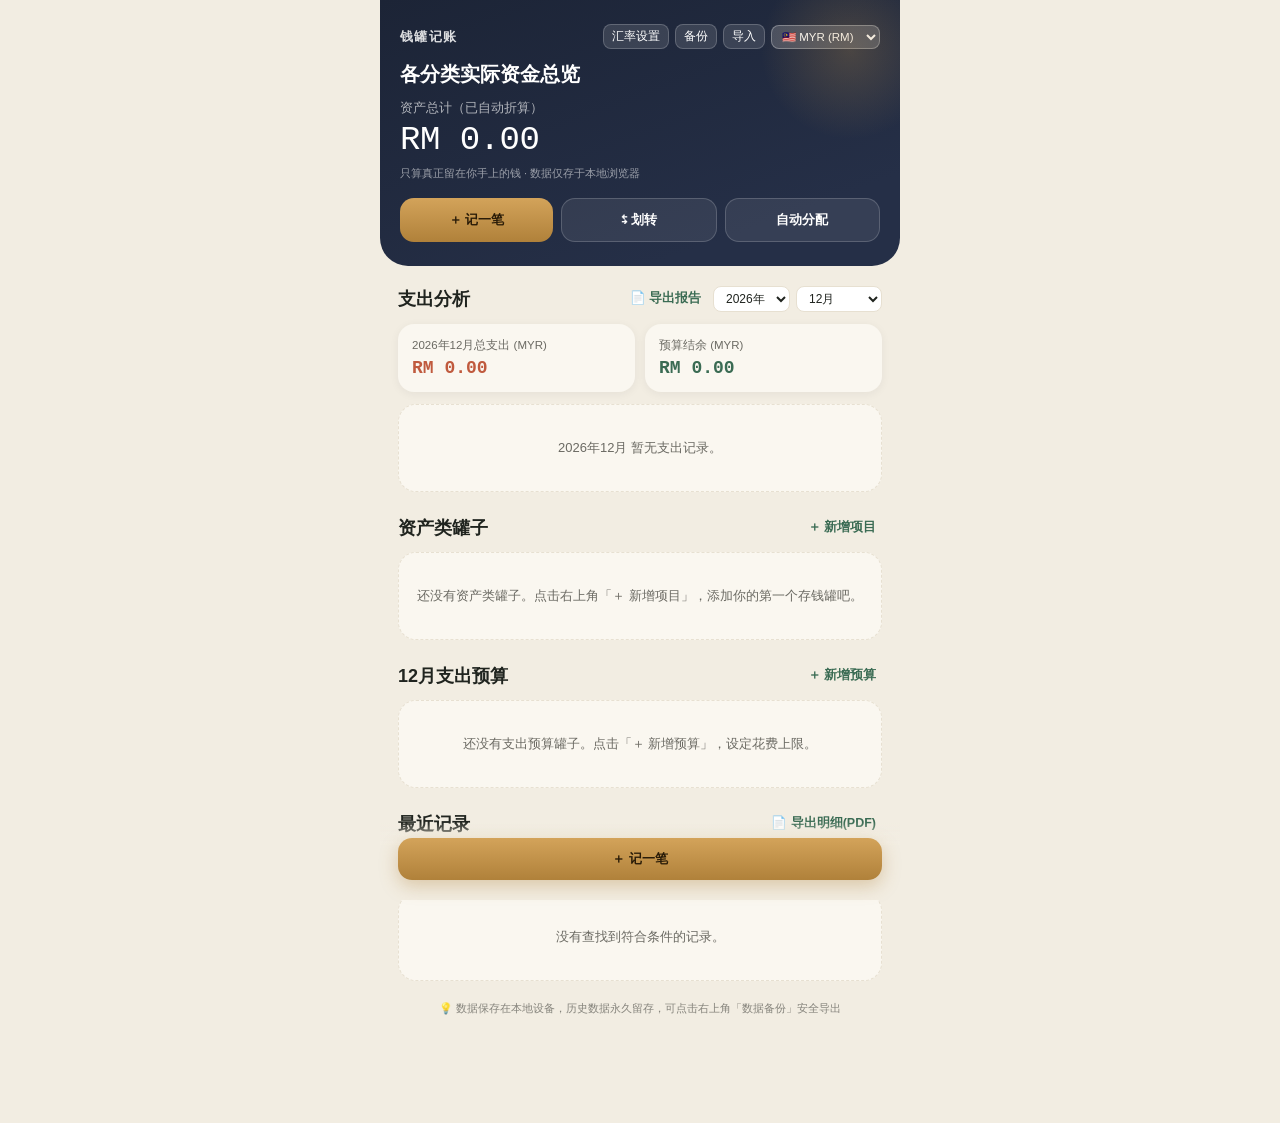
==== commit 5a193e83: "Update index.html" ====
--- a/index.html
+++ b/index.html
@@ -27,18 +27,22 @@
   body{margin:0;}
   html,body{
     background:var(--cream);
-    font-family:'Noto Sans SC',-apple-system,BlinkMacSystemFont,sans-serif;
+    font-family:'Noto Sans SC',-apple-system,BlinkMacSystemFont,"Segoe UI",Roboto,sans-serif;
     color:var(--ink);
     -webkit-tap-highlight-color:transparent;
   }
-  .num{font-family:'DM Mono',ui-monospace,monospace;}
-  .app{max-width:520px;margin:0 auto;min-height:100vh;background:var(--cream);padding-bottom:100px;}
+  .num{font-family:'DM Mono',ui-monospace,SFMono-Regular,Menlo,Monaco,Consolas,monospace;}
+  .app{
+    max-width:520px;margin:0 auto;min-height:100vh;background:var(--cream);
+    padding-bottom:calc(100px + constant(safe-area-inset-bottom));
+    padding-bottom:calc(100px + env(safe-area-inset-bottom));
+  }
 
   /* HERO */
   .hero{
     background:linear-gradient(160deg,var(--navy),var(--navy-2) 80%);
     color:#fff;
-    padding:28px 20px 26px;
+    padding:24px 20px 24px;
     border-radius:0 0 28px 28px;
     position:relative;
     overflow:hidden;
@@ -52,16 +56,41 @@
     display: flex;
     justify-content: space-between;
     align-items: center;
-    margin-bottom: 6px;
-  }
-  .eyebrow{font-size:12px;letter-spacing:0.14em;opacity:0.6;text-transform:uppercase;}
-  .currency-selector {
+    margin-bottom: 12px;
+  }
+  .top-left-title {
+    font-size: 13px;
+    letter-spacing: 0.1em;
+    opacity: 0.85;
+    font-weight: 700;
+  }
+  .top-right-actions {
+    display: flex;
+    align-items: center;
+    gap: 6px;
+    flex-wrap: wrap;
+  }
+  .btn-text-ghost {
     background: rgba(255,255,255,0.12);
     color: #fff;
-    border: 1px solid rgba(255,255,255,0.25);
+    border: 1px solid rgba(255,255,255,0.2);
     border-radius: 8px;
-    padding: 3px 8px;
-    font-size: 12px;
+    padding: 4px 8px;
+    font-size: 11.5px;
+    cursor: pointer;
+    font-family: inherit;
+    transition: background 0.2s;
+  }
+  .btn-text-ghost:active {
+    background: rgba(255,255,255,0.25);
+  }
+  .currency-selector {
+    background: rgba(255,255,255,0.18);
+    color: #fff;
+    border: 1px solid rgba(255,255,255,0.3);
+    border-radius: 8px;
+    padding: 4px 6px;
+    font-size: 11.5px;
     font-family: inherit;
     outline: none;
     cursor: pointer;
@@ -70,26 +99,69 @@
     background: var(--navy);
     color: #fff;
   }
-  .hero h1{font-size:22px;margin:0 0 14px;font-weight:700;}
-  .total-label{font-size:13px;opacity:0.65;margin-bottom:4px;}
-  .total-value{font-size:36px;font-weight:500;letter-spacing:-0.5px;}
-  .total-note{font-size:11.5px;opacity:0.55;margin-top:8px;line-height:1.5;}
-  .hero-actions{display:flex;gap:10px;margin-top:18px;}
+  .hero h1{font-size:20px;margin:0 0 12px;font-weight:700;}
+  .total-label{font-size:12.5px;opacity:0.65;margin-bottom:4px;}
+  .total-value{font-size:34px;font-weight:500;letter-spacing:-0.5px;}
+  .total-note{font-size:11px;opacity:0.55;margin-top:6px;line-height:1.5;}
+  .hero-actions{display:flex;gap:8px;margin-top:16px;}
   .btn{
-    flex:1;border:none;border-radius:14px;padding:13px 10px;font-size:14px;font-weight:700;
+    flex:1;border:none;border-radius:14px;padding:12px 8px;font-size:13px;font-weight:700;
     cursor:pointer;font-family:inherit;transition:transform .12s ease, opacity .12s ease;
+    text-align: center;
   }
   .btn:active{transform:scale(0.96);}
   .btn-gold{background:linear-gradient(180deg,#d3a35a,var(--gold-2));color:#2a1c08;}
   .btn-ghost{background:rgba(255,255,255,0.08);color:#fff;border:1px solid rgba(255,255,255,0.18);}
 
   /* SECTIONS */
-  .section{padding:22px 18px 4px;}
-  .section-head{display:flex;align-items:baseline;justify-content:space-between;margin-bottom:12px;}
-  .section-title{font-size:19px;font-weight:700;}
-  .section-link{font-size:13px;color:var(--green);background:none;border:none;font-weight:700;cursor:pointer;font-family:inherit;}
+  .section{padding:20px 18px 4px;}
+  .section-head{display:flex;align-items:center;justify-content:space-between;margin-bottom:12px;flex-wrap:wrap;gap:8px;}
+  .section-title{font-size:18px;font-weight:700;}
+  .section-link{font-size:12.5px;color:var(--green);background:none;border:none;font-weight:700;cursor:pointer;font-family:inherit;}
+  
+  /* FILTER BAR */
+  .filter-controls {
+    display: flex;
+    gap: 6px;
+    align-items: center;
+  }
+  .filter-select {
+    background: #fff;
+    border: 1.5px solid var(--line);
+    border-radius: 8px;
+    padding: 4px 8px;
+    font-size: 12px;
+    font-family: inherit;
+    color: var(--ink);
+    font-weight: 500;
+    outline: none;
+    cursor: pointer;
+  }
+  .filter-select:focus {
+    border-color: var(--gold);
+  }
+
+  .search-bar-wrap {
+    display: flex;
+    gap: 8px;
+    margin-bottom: 12px;
+  }
+  .search-input {
+    flex: 1;
+    background: #fff;
+    border: 1.5px solid var(--line);
+    border-radius: 10px;
+    padding: 8px 12px;
+    font-size: 13px;
+    outline: none;
+    font-family: inherit;
+  }
+  .search-input:focus {
+    border-color: var(--gold);
+  }
+
   .empty{
-    text-align:center;padding:34px 18px;color:var(--ink-soft);font-size:13.5px;
+    text-align:center;padding:32px 18px;color:var(--ink-soft);font-size:13px;
     background:var(--card);border:1.5px dashed var(--line);border-radius:18px;line-height:1.7;
   }
 
@@ -99,9 +171,7 @@
     box-shadow:var(--shadow);border:1px solid rgba(0,0,0,0.03);
   }
   .jar-top{display:flex;align-items:center;gap:14px;}
-  .bottle{
-    width:52px;height:66px;flex-shrink:0;position:relative;
-  }
+  .bottle{width:52px;height:66px;flex-shrink:0;position:relative;}
   .bottle svg{width:100%;height:100%;display:block;}
   .jar-info{flex:1;min-width:0;}
   .jar-name{font-size:15px;font-weight:700;margin-bottom:3px;display:flex;align-items:center;gap:6px;}
@@ -119,10 +189,10 @@
     display:inline-block;margin-top:8px;font-size:11.5px;font-weight:700;color:var(--red);
     background:var(--red-light);padding:3px 10px;border-radius:20px;
   }
-  .jar-actions{display:flex;gap:8px;margin-top:12px;border-top:1px solid var(--line);padding-top:10px;}
+  .jar-actions{display:flex;gap:6px;margin-top:12px;border-top:1px solid var(--line);padding-top:10px;flex-wrap:wrap;}
   .mini-btn{
-    flex:1;font-size:12.5px;font-weight:700;padding:8px;border-radius:10px;border:1px solid var(--line);
-    background:#fff;color:var(--ink);cursor:pointer;font-family:inherit;
+    flex:1;min-width:60px;font-size:12px;font-weight:700;padding:7px 4px;border-radius:10px;border:1px solid var(--line);
+    background:#fff;color:var(--ink);cursor:pointer;font-family:inherit;text-align:center;
   }
   .mini-btn.record{color:var(--green);border-color:#cfe2d7;}
   .mini-btn.del{color:var(--red);border-color:#eccec4;}
@@ -135,18 +205,21 @@
   .rec-dot{width:9px;height:9px;border-radius:50%;flex-shrink:0;}
   .rec-mid{flex:1;min-width:0;}
   .rec-jar{font-size:14px;font-weight:700;}
-  .rec-note{font-size:11.5px;color:var(--ink-soft);margin-top:2px;}
+  .rec-note{font-size:11.5px;color:var(--ink-soft);margin-top:2px;overflow:hidden;text-overflow:ellipsis;white-space:nowrap;}
   .rec-date{font-size:11px;color:var(--ink-soft);margin-top:2px;}
   .rec-amt{font-size:15px;font-weight:700;}
   .rec-amt.in{color:var(--green);}
   .rec-amt.out{color:var(--red);}
-  .rec-del{background:none;border:none;color:var(--ink-soft);font-size:16px;cursor:pointer;padding:4px 6px;}
+  .rec-actions{display:flex;gap:4px;align-items:center;}
+  .rec-btn{background:none;border:none;color:var(--ink-soft);font-size:13px;cursor:pointer;padding:4px;}
 
   /* FAB */
   .fab-bar{
     position:fixed;bottom:0;left:0;right:0;max-width:520px;margin:0 auto;
     background:linear-gradient(180deg,rgba(242,237,226,0),var(--cream) 30%);
-    padding:16px 18px 20px;display:flex;gap:10px;
+    padding:16px 18px calc(20px + constant(safe-area-inset-bottom));
+    padding:16px 18px calc(20px + env(safe-area-inset-bottom));
+    display:flex;gap:10px;z-index:10;
   }
 
   /* MODAL */
@@ -203,6 +276,19 @@
   .breakdown-track{height:9px;border-radius:6px;background:var(--line);overflow:hidden;}
   .breakdown-fill{height:100%;border-radius:6px;}
   .footer-tip{text-align:center;font-size:11px;color:var(--ink-soft);margin-top:20px;opacity:0.8;}
+
+  /* 打印 PDF 专属样式控制 */
+  @media print {
+    body { background: #fff !important; color: #000 !important; }
+    .app { max-width: 100% !important; padding: 0 !important; }
+    .hero-actions, .fab-bar, .overlay, .mini-btn, .rec-actions, .close-x, .currency-selector, .filter-controls, .btn-text-ghost, .section-link, .search-bar-wrap {
+      display: none !important;
+    }
+    .hero { background: #fff !important; color: #000 !important; border-radius: 0 !important; padding: 10px 0 !important; border-bottom: 2px solid #000; }
+    .hero h1, .hero .total-value { color: #000 !important; }
+    .jar-card, .stat-card, .record-row, #dailyChartCard { box-shadow: none !important; border: 1px solid #ddd !important; background: #fff !important; page-break-inside: avoid; break-inside: avoid; }
+    .footer-tip { display: none !important; }
+  }
 </style>
 </head>
 <body>
@@ -210,36 +296,49 @@
 
   <div class="hero">
     <div class="hero-top-bar">
-      <div class="eyebrow">钱罐分类账 System</div>
-      <select id="globalCurrencySelect" class="currency-selector" onchange="changeGlobalCurrency(this.value)">
-        <option value="MYR">🇲🇾 MYR (RM)</option>
-        <option value="CNY">🇨🇳 CNY (¥)</option>
-        <option value="USD">🇺🇸 USD ($)</option>
-        <option value="SGD">🇸🇬 SGD (S$)</option>
-        <option value="EUR">🇪🇺 EUR (€)</option>
-        <option value="HKD">🇭🇰 HKD (HK$)</option>
-        <option value="JPY">🇯🇵 JPY (¥)</option>
-      </select>
-    </div>
-    <h1>各分类实际有多少钱</h1>
+      <div class="top-left-title">钱罐记账</div>
+      <div class="top-right-actions">
+        <button class="btn-text-ghost" onclick="openRatesModal()">汇率设置</button>
+        <button class="btn-text-ghost" onclick="exportBackup()">备份</button>
+        <label class="btn-text-ghost" style="cursor:pointer;">导入<input type="file" id="importFile" accept="application/json" style="display:none" onchange="importBackup(event)"></label>
+        <select id="globalCurrencySelect" class="currency-selector" onchange="changeGlobalCurrency(this.value)" aria-label="选择全局货币">
+          <option value="MYR">🇲🇾 MYR (RM)</option>
+          <option value="CNY">🇨🇳 CNY (¥)</option>
+          <option value="USD">🇺🇸 USD ($)</option>
+          <option value="SGD">🇸🇬 SGD (S$)</option>
+          <option value="EUR">🇪🇺 EUR (€)</option>
+          <option value="HKD">🇭🇰 HKD (HK$)</option>
+          <option value="JPY">🇯🇵 JPY (¥)</option>
+        </select>
+      </div>
+    </div>
+    <h1>各分类实际资金总览</h1>
     <div class="total-label">资产总计（已自动折算）</div>
     <div class="total-value num" id="totalValue">RM 0.00</div>
     <div class="total-note">只算真正留在你手上的钱 · 数据仅存于本地浏览器</div>
     <div class="hero-actions">
       <button class="btn btn-gold" onclick="openRecordModal()">＋ 记一笔</button>
-      <button class="btn btn-ghost" onclick="applyAutoPlans()">本月自动分配</button>
+      <button class="btn btn-ghost" onclick="openTransferModal()">⇆ 划转</button>
+      <button class="btn btn-ghost" onclick="applyAutoPlans()">自动分配</button>
     </div>
   </div>
 
+  <!-- 支出分析与历史数据查看 -->
   <div class="section">
     <div class="section-head">
-      <div class="section-title">本月支出分析</div>
-      <div class="section-link" id="monthLabel" style="cursor:default;color:var(--ink-soft);"></div>
+      <div class="section-title">支出分析</div>
+      <div style="display:flex;gap:6px;align-items:center;">
+        <button class="section-link" onclick="printReport('analysis')">📄 导出报告</button>
+        <div class="filter-controls">
+          <select id="yearSelect" class="filter-select" onchange="onDateFilterChange()" aria-label="选择年份"></select>
+          <select id="monthSelect" class="filter-select" onchange="onDateFilterChange()" aria-label="选择月份"></select>
+        </div>
+      </div>
     </div>
     <div id="spendSummary"></div>
     <div id="spendBreakdown"></div>
     <div class="jar-card" id="dailyChartCard" style="display:none;">
-      <div style="font-size:13px;font-weight:700;margin-bottom:10px;">每日支出</div>
+      <div id="chartTitle" style="font-size:13px;font-weight:700;margin-bottom:10px;">每日支出趋势</div>
       <canvas id="dailyChart" height="110" style="width:100%;display:block;"></canvas>
     </div>
   </div>
@@ -254,7 +353,7 @@
 
   <div class="section">
     <div class="section-head">
-      <div class="section-title">月度支出预算</div>
+      <div class="section-title" id="budgetSectionTitle">月度支出预算</div>
       <button class="section-link" onclick="openJarModal(null,'budget')">＋ 新增预算</button>
     </div>
     <div id="budgetList"></div>
@@ -263,13 +362,16 @@
   <div class="section">
     <div class="section-head">
       <div class="section-title">最近记录</div>
-      <div style="display:flex;gap:14px;">
-        <button class="section-link" onclick="exportBackup()">导出</button>
-        <label class="section-link" style="cursor:pointer;">导入<input type="file" id="importFile" accept="application/json" style="display:none" onchange="importBackup(event)"></label>
-      </div>
+      <button class="section-link" onclick="printReport('records')">📄 导出明细(PDF)</button>
+    </div>
+    <div class="search-bar-wrap">
+      <input type="text" id="recSearchInput" class="search-input" placeholder="搜索备注/罐子..." oninput="renderRecords()">
+      <select id="recJarFilter" class="filter-select" onchange="renderRecords()" aria-label="筛选罐子">
+        <option value="all">全部罐子</option>
+      </select>
     </div>
     <div id="recordList"></div>
-    <div class="footer-tip">💡 数据保存在本地设备，建议定期点击右上角「导出」备份</div>
+    <div class="footer-tip">💡 数据保存在本地设备，历史数据永久留存，可点击右上角「数据备份」安全导出</div>
   </div>
 
   <div class="fab-bar">
@@ -292,7 +394,7 @@
     </div>
 
     <div class="field">
-      <label>项目货币</label>
+      <label for="jarCurrency">项目货币</label>
       <select id="jarCurrency">
         <option value="MYR">🇲🇾 MYR - 马来西亚林吉特 (RM)</option>
         <option value="CNY">🇨🇳 CNY - 人民币 (¥)</option>
@@ -305,8 +407,8 @@
     </div>
 
     <div class="field">
-      <label>名称</label>
-      <input type="text" id="jarName" placeholder="例如：银行存款 / 餐饮预算">
+      <label for="jarName">名称</label>
+      <input type="text" id="jarName" placeholder="例如：Touch 'n Go / 餐饮预算">
     </div>
 
     <div class="field">
@@ -320,24 +422,24 @@
     </div>
 
     <div class="field" id="initialField">
-      <label>初始余额</label>
+      <label for="jarInitial">初始余额</label>
       <input type="number" id="jarInitial" placeholder="0.00" step="0.01" min="0">
     </div>
 
     <div class="field">
-      <label id="planLabel">每月计划存入</label>
+      <label id="planLabel" for="jarPlan">每月计划存入</label>
       <input type="number" id="jarPlan" placeholder="0.00" step="0.01" min="0">
     </div>
 
     <div class="field" id="freqField">
-      <label>自动重复</label>
+      <label for="jarFreq">自动重复</label>
       <select id="jarFreq">
         <option value="none">不自动，仅手动记录</option>
         <option value="monthly">每月自动存入一次</option>
         <option value="weekly">每周自动存入一次</option>
         <option value="yearly">每年自动存入一次</option>
       </select>
-      <div class="hint">到期后点击首页「本月自动分配」即会按计划金额自动入账</div>
+      <div class="hint">到期后点击首页「自动分配」即会按计划金额自动入账</div>
     </div>
 
     <div class="sheet-actions">
@@ -351,10 +453,10 @@
 <div class="overlay" id="recordOverlay">
   <div class="sheet">
     <button class="close-x" onclick="closeModal('recordOverlay')">✕</button>
-    <div class="sheet-title">记一笔</div>
-
-    <div class="field">
-      <label>选择罐子</label>
+    <div class="sheet-title" id="recordModalTitle">记一笔</div>
+
+    <div class="field">
+      <label for="recJar">选择罐子</label>
       <select id="recJar" onchange="onRecordJarChange()"></select>
     </div>
 
@@ -367,23 +469,77 @@
     </div>
 
     <div class="field">
-      <label>金额</label>
+      <label for="recAmount">金额</label>
       <input type="number" id="recAmount" placeholder="0.00" step="0.01" min="0.01">
     </div>
 
     <div class="field">
-      <label>日期</label>
+      <label for="recDate">日期</label>
       <input type="date" id="recDate">
     </div>
 
     <div class="field">
-      <label>备注（可选）</label>
-      <input type="text" id="recNote" placeholder="例如：补贴家用">
+      <label for="recNote">备注（可选）</label>
+      <input type="text" id="recNote" placeholder="例如：GrabFood 晚餐 / 补贴家用">
     </div>
 
     <div class="sheet-actions">
       <button class="btn btn-cancel" onclick="closeModal('recordOverlay')">取消</button>
       <button class="btn btn-gold" onclick="saveRecord()">保存</button>
+    </div>
+  </div>
+</div>
+
+<!-- Transfer Modal -->
+<div class="overlay" id="transferOverlay">
+  <div class="sheet">
+    <button class="close-x" onclick="closeModal('transferOverlay')">✕</button>
+    <div class="sheet-title">资金划转</div>
+
+    <div class="field">
+      <label for="transFromJar">转出罐子</label>
+      <select id="transFromJar"></select>
+    </div>
+
+    <div class="field">
+      <label for="transToJar">转入罐子</label>
+      <select id="transToJar"></select>
+    </div>
+
+    <div class="field">
+      <label for="transAmount">转出金额</label>
+      <input type="number" id="transAmount" placeholder="0.00" step="0.01" min="0.01">
+    </div>
+
+    <div class="field">
+      <label for="transDate">日期</label>
+      <input type="date" id="transDate">
+    </div>
+
+    <div class="field">
+      <label for="transNote">备注（可选）</label>
+      <input type="text" id="transNote" placeholder="例如：Maybank 转账至 Touch 'n Go">
+    </div>
+
+    <div class="sheet-actions">
+      <button class="btn btn-cancel" onclick="closeModal('transferOverlay')">取消</button>
+      <button class="btn btn-gold" onclick="saveTransfer()">确认划转</button>
+    </div>
+  </div>
+</div>
+
+<!-- Rates Modal -->
+<div class="overlay" id="ratesOverlay">
+  <div class="sheet">
+    <button class="close-x" onclick="closeModal('ratesOverlay')">✕</button>
+    <div class="sheet-title">基准汇率设置 (对比 MYR)</div>
+    <div class="hint">可在此处调整外币兑换为 RM (MYR) 的参考汇率</div>
+
+    <div id="ratesInputs"></div>
+
+    <div class="sheet-actions">
+      <button class="btn btn-cancel" onclick="closeModal('ratesOverlay')">取消</button>
+      <button class="btn btn-gold" onclick="saveCustomRates()">保存汇率</button>
     </div>
   </div>
 </div>
@@ -396,13 +552,13 @@
     <div class="hint" id="revalueHint" style="margin-bottom:16px;"></div>
 
     <div class="field">
-      <label>当前市值</label>
+      <label for="revalueAmount">当前市值</label>
       <input type="number" id="revalueAmount" placeholder="0.00" step="0.01" min="0">
       <div class="hint">填今天股票 / 投资账户的总市值，系统会自动算出涨跌幅并记一笔「重新估值」</div>
     </div>
 
     <div class="field">
-      <label>备注（可选）</label>
+      <label for="revalueNote">备注（可选）</label>
       <input type="text" id="revalueNote" placeholder="例如：马股组合估值">
     </div>
 
@@ -414,6 +570,33 @@
 </div>
 
 <script>
+/* ---------------- DATE UTILS (FIXING TIMEZONE BUGS) ---------------- */
+function parseLocalDate(dateStr) {
+  if (!dateStr) return new Date();
+  const parts = dateStr.split('-');
+  if (parts.length < 3) return new Date();
+  return new Date(parseInt(parts[0], 10), parseInt(parts[1], 10) - 1, parseInt(parts[2], 10));
+}
+
+function todayStr(){ 
+  const d = new Date();
+  const year = d.getFullYear();
+  const month = String(d.getMonth() + 1).padStart(2, '0');
+  const day = String(d.getDate()).padStart(2, '0');
+  return `${year}-${month}-${day}`;
+}
+
+function checkPeriodMatch(dateStr, year, month){
+  if(!dateStr) return false;
+  const parts = dateStr.split('-');
+  if(parts.length < 2) return false;
+  const rYear = parseInt(parts[0], 10);
+  const rMonth = parseInt(parts[1], 10);
+  if (rYear !== year) return false;
+  if (month !== 0 && rMonth !== month) return false;
+  return true;
+}
+
 /* ---------------- CURRENCY & RATES ---------------- */
 const CURRENCIES = {
   MYR: { symbol: 'RM ', name: '马来西亚林吉特' },
@@ -425,17 +608,42 @@
   JPY: { symbol: '¥ ',  name: '日元' }
 };
 
-const RATES_TO_MYR = {
-  MYR: 1.0,
-  CNY: 0.65,
-  USD: 4.40,
-  SGD: 3.30,
-  EUR: 4.70,
-  HKD: 0.56,
-  JPY: 0.029
+const DEFAULT_RATES = {
+  MYR: 1.0, CNY: 0.65, USD: 4.40, SGD: 3.30, EUR: 4.70, HKD: 0.56, JPY: 0.029
 };
 
+const RATES_KEY = 'moneyjar_rates_v1';
+function loadRates(){
+  try {
+    const custom = JSON.parse(localStorage.getItem(RATES_KEY));
+    return Object.assign({}, DEFAULT_RATES, custom);
+  } catch(e) {
+    return DEFAULT_RATES;
+  }
+}
+
+let RATES_TO_MYR = loadRates();
 let globalCurrency = localStorage.getItem('moneyjar_global_currency') || 'MYR';
+
+// Bug 修复 5: 增加在线实时汇率获取（以 MYR 为基准自动反算）
+async function fetchLiveRates() {
+  try {
+    const res = await fetch('https://open.er-api.com/v6/latest/MYR');
+    const data = await res.json();
+    if (data && data.rates) {
+      Object.keys(CURRENCIES).forEach(code => {
+        if (code !== 'MYR' && data.rates[code]) {
+          RATES_TO_MYR[code] = parseFloat((1 / data.rates[code]).toFixed(4));
+        }
+      });
+      localStorage.setItem(RATES_KEY, JSON.stringify(RATES_TO_MYR));
+      render();
+      console.log('实时汇率已成功同步');
+    }
+  } catch (err) {
+    console.warn('网络汇率获取失败，已兜底使用本地缓存汇率', err);
+  }
+}
 
 function fmt(n, currencyCode = globalCurrency){
   const curr = CURRENCIES[currencyCode] || CURRENCIES.MYR;
@@ -460,20 +668,40 @@
   render();
 }
 
+function openRatesModal(){
+  const wrap = document.getElementById('ratesInputs');
+  wrap.innerHTML = Object.keys(CURRENCIES).map(code=>{
+    if(code === 'MYR') return '';
+    return `<div class="field">
+      <label for="rate_${code}">1 ${code} = ? MYR (RM)</label>
+      <input type="number" id="rate_${code}" value="${RATES_TO_MYR[code]||1}" step="0.001" min="0.0001">
+    </div>`;
+  }).join('');
+  document.getElementById('ratesOverlay').classList.add('show');
+}
+
+function saveCustomRates(){
+  Object.keys(CURRENCIES).forEach(code=>{
+    if(code !== 'MYR'){
+      const el = document.getElementById(`rate_${code}`);
+      if(el && !isNaN(parseFloat(el.value))){
+        RATES_TO_MYR[code] = parseFloat(el.value);
+      }
+    }
+  });
+  localStorage.setItem(RATES_KEY, JSON.stringify(RATES_TO_MYR));
+  closeModal('ratesOverlay');
+  render();
+}
+
 /* ---------------- DATA LAYER ---------------- */
 const STORE_KEY = 'moneyjar_jars_v1';
 const REC_KEY = 'moneyjar_records_v1';
 
 function loadJars(){ try{ return JSON.parse(localStorage.getItem(STORE_KEY)) || []; }catch(e){ return []; } }
-function saveJars(v){ 
-  try { localStorage.setItem(STORE_KEY, JSON.stringify(v)); } 
-  catch(e){ alert("本地存储空间受限，建议导出备份并清理历史记录"); } 
-}
+function saveJars(v){ try { localStorage.setItem(STORE_KEY, JSON.stringify(v)); } catch(e){ alert("本地存储受限"); } }
 function loadRecords(){ try{ return JSON.parse(localStorage.getItem(REC_KEY)) || []; }catch(e){ return []; } }
-function saveRecords(v){ 
-  try { localStorage.setItem(REC_KEY, JSON.stringify(v)); } 
-  catch(e){ alert("本地存储空间受限，建议导出备份并清理历史记录"); } 
-}
+function saveRecords(v){ try { localStorage.setItem(REC_KEY, JSON.stringify(v)); } catch(e){ alert("本地存储受限"); } }
 
 let jars = loadJars();
 let records = loadRecords();
@@ -486,91 +714,119 @@
 let jarModalIcon = EMOJIS[0];
 let jarModalColor = COLORS[0];
 let recDirection = 'in';
-
-function todayStr(){ return new Date().toISOString().slice(0,10); }
-
-function sameMonth(dateStr, ref){
-  if(!dateStr) return false;
-  const parts = dateStr.split('-');
-  if(parts.length < 2) return false;
-  const r = ref || new Date();
-  const year = parseInt(parts[0], 10);
-  const month = parseInt(parts[1], 10) - 1;
-  return year === r.getFullYear() && month === r.getMonth();
-}
+let editingRecordId = null;
+
+let selectedYear = new Date().getFullYear();
+let selectedMonth = new Date().getMonth() + 1;
 
 /* ---------------- COMPUTATION ---------------- */
 function jarRecords(jarId){ return records.filter(r=>r.jarId===jarId); }
 
 function assetBalance(jar){
   const recs = jarRecords(jar.id);
-  const net = recs.reduce((s,r)=> s + (r.direction==='in'? r.amount : -r.amount), 0);
+  const net = recs.reduce((s,r)=> s + (r.direction==='in'? parseFloat(r.amount) : -parseFloat(r.amount)), 0);
   return (jar.initial||0) + net;
 }
 
 function assetInvestmentStats(jar){
   const recs = jarRecords(jar.id);
-  const principalNet = recs.filter(r=>!r.revalue).reduce((s,r)=> s + (r.direction==='in'? r.amount : -r.amount), 0);
+  const principalNet = recs.filter(r=>!r.revalue).reduce((s,r)=> s + (r.direction==='in'? parseFloat(r.amount) : -parseFloat(r.amount)), 0);
   const principal = (jar.initial||0) + principalNet;
-  const gain = recs.filter(r=>r.revalue).reduce((s,r)=> s + (r.direction==='in'? r.amount : -r.amount), 0);
+  const gain = recs.filter(r=>r.revalue).reduce((s,r)=> s + (r.direction==='in'? parseFloat(r.amount) : -parseFloat(r.amount)), 0);
   const gainPct = principal !== 0 ? (gain/principal*100) : 0;
   const hasRevalue = recs.some(r=>r.revalue);
   return { principal, gain, gainPct, hasRevalue };
 }
 
 function assetMonthProgress(jar){
-  const recs = jarRecords(jar.id).filter(r=>r.direction==='in' && sameMonth(r.date) && !r.revalue);
-  const sum = recs.reduce((s,r)=>s+r.amount,0);
+  const recs = jarRecords(jar.id).filter(r=>r.direction==='in' && checkPeriodMatch(r.date, selectedYear, selectedMonth) && !r.revalue);
+  const sum = recs.reduce((s,r)=>s+parseFloat(r.amount),0);
   if(!jar.plan) return 0;
-  return Math.max(0, Math.min(100, (sum/jar.plan)*100));
-}
-
-function budgetSpent(jar){
-  const recs = jarRecords(jar.id).filter(r=>sameMonth(r.date));
-  return recs.reduce((s,r)=> s + (r.direction==='out'? r.amount : -r.amount), 0);
-}
-
-function monthName(){
-  const d = new Date();
-  return `${d.getFullYear()}年${d.getMonth()+1}月`;
-}
-
-function monthOutRecords(){
-  return records.filter(r=> r.direction==='out' && sameMonth(r.date) && !r.revalue);
-}
-
+  const multiplier = selectedMonth === 0 ? 12 : 1;
+  return Math.max(0, Math.min(100, (sum / (jar.plan * multiplier)) * 100));
+}
+
+function budgetSpent(jar, year = selectedYear, month = selectedMonth){
+  const recs = jarRecords(jar.id).filter(r=>checkPeriodMatch(r.date, year, month));
+  return recs.reduce((s,r)=> s + (r.direction==='out'? parseFloat(r.amount) : -parseFloat(r.amount)), 0);
+}
+
+function filterOutRecords(year, month){
+  return records.filter(r=> r.direction==='out' && checkPeriodMatch(r.date, year, month) && !r.revalue);
+}
+
+/* ---------------- DATE FILTER SETUP ---------------- */
+function initFilterControls(){
+  const yearSel = document.getElementById('yearSelect');
+  const monthSel = document.getElementById('monthSelect');
+  
+  const yearsSet = new Set();
+  yearsSet.add(new Date().getFullYear());
+  records.forEach(r => {
+    if(r.date) {
+      const y = parseInt(r.date.split('-')[0], 10);
+      if(!isNaN(y)) yearsSet.add(y);
+    }
+  });
+  const yearsList = Array.from(yearsSet).sort((a,b) => b - a);
+
+  yearSel.innerHTML = yearsList.map(y => `<option value="${y}">${y}年</option>`).join('');
+  yearSel.value = selectedYear;
+
+  let mOptions = `<option value="0">全年汇总</option>`;
+  for(let m=1; m<=12; m++){
+    mOptions += `<option value="${m}">${m}月</option>`;
+  }
+  monthSel.innerHTML = mOptions;
+  monthSel.value = selectedMonth;
+
+  // Filter dropdown for records
+  const recJarFilter = document.getElementById('recJarFilter');
+  const currentVal = recJarFilter.value;
+  recJarFilter.innerHTML = `<option value="all">全部罐子</option>` + jars.map(j=>`<option value="${j.id}">${j.icon} ${escapeHtml(j.name)}</option>`).join('');
+  recJarFilter.value = currentVal;
+}
+
+function onDateFilterChange(){
+  selectedYear = parseInt(document.getElementById('yearSelect').value, 10);
+  selectedMonth = parseInt(document.getElementById('monthSelect').value, 10);
+  renderSpendAnalysis();
+  renderBudgets();
+}
+
+/* ---------------- RENDER ANALYSIS ---------------- */
 function renderSpendAnalysis(){
-  document.getElementById('monthLabel').textContent = monthName();
-  const outRecs = monthOutRecords();
+  const outRecs = filterOutRecords(selectedYear, selectedMonth);
   
-  // 统一折算为 globalCurrency 统计
   const totalSpentGlobal = outRecs.reduce((s,r)=>{
     const jar = jars.find(j=>j.id===r.jarId);
     const curr = jar ? (jar.currency||'MYR') : 'MYR';
-    return s + convertAmount(r.amount, curr, globalCurrency);
+    return s + convertAmount(parseFloat(r.amount), curr, globalCurrency);
   }, 0);
 
+  const budgetMultiplier = selectedMonth === 0 ? 12 : 1;
   const totalBudgetGlobal = jars.filter(j=>j.type==='budget').reduce((s,j)=>{
     const curr = j.currency || 'MYR';
-    return s + convertAmount(j.plan||0, curr, globalCurrency);
+    return s + convertAmount((j.plan||0) * budgetMultiplier, curr, globalCurrency);
   }, 0);
 
   const totalSpentBudgetGlobal = jars.filter(j=>j.type==='budget').reduce((s,j)=>{
     const curr = j.currency || 'MYR';
-    return s + convertAmount(budgetSpent(j), curr, globalCurrency);
+    return s + convertAmount(budgetSpent(j, selectedYear, selectedMonth), curr, globalCurrency);
   }, 0);
 
   const remainGlobal = totalBudgetGlobal - totalSpentBudgetGlobal;
+  const periodLabel = selectedMonth === 0 ? `${selectedYear}全年` : `${selectedYear}年${selectedMonth}月`;
 
   const summaryWrap = document.getElementById('spendSummary');
   summaryWrap.innerHTML = `
     <div class="spend-stats">
       <div class="stat-card">
-        <div class="stat-label">本月总支出 (${globalCurrency})</div>
+        <div class="stat-label">${periodLabel}总支出 (${globalCurrency})</div>
         <div class="stat-value red num">${fmt(totalSpentGlobal, globalCurrency)}</div>
       </div>
       <div class="stat-card">
-        <div class="stat-label">预算剩余 (${globalCurrency})</div>
+        <div class="stat-label">预算结余 (${globalCurrency})</div>
         <div class="stat-value ${remainGlobal<0?'red':'green'} num">${fmt(remainGlobal, globalCurrency)}</div>
       </div>
     </div>`;
@@ -580,7 +836,7 @@
     const jar = jars.find(j=>j.id===r.jarId);
     if(jar){
       const curr = jar.currency || 'MYR';
-      const amtGlobal = convertAmount(r.amount, curr, globalCurrency);
+      const amtGlobal = convertAmount(parseFloat(r.amount), curr, globalCurrency);
       byJar[r.jarId] = (byJar[r.jarId]||0) + amtGlobal; 
     }
   });
@@ -592,7 +848,7 @@
 
   const bWrap = document.getElementById('spendBreakdown');
   if(rows.length===0){
-    bWrap.innerHTML = `<div class="empty">本月还没有支出记录，记一笔之后这里会显示分类占比。</div>`;
+    bWrap.innerHTML = `<div class="empty">${periodLabel} 暂无支出记录。</div>`;
   } else {
     const max = rows[0].amt;
     bWrap.innerHTML = `<div class="jar-card">` + rows.map(({jar,amt})=>{
@@ -609,79 +865,194 @@
   }
 
   const card = document.getElementById('dailyChartCard');
+  const chartTitle = document.getElementById('chartTitle');
   if(outRecs.length===0){ card.style.display='none'; return; }
   card.style.display='block';
-  const now = new Date();
-  const daysInMonth = new Date(now.getFullYear(), now.getMonth()+1, 0).getDate();
-  const perDay = new Array(daysInMonth).fill(0);
-  outRecs.forEach(r=>{
-    const jar = jars.find(j=>j.id===r.jarId);
-    const curr = jar ? (jar.currency||'MYR') : 'MYR';
-    const amtGlobal = convertAmount(r.amount, curr, globalCurrency);
-    const d = parseInt(r.date.split('-')[2], 10);
-    if(d>=1 && d<=daysInMonth) perDay[d-1] += amtGlobal;
-  });
-  drawDailyChart('dailyChart', perDay, now.getDate());
-}
-
-function drawDailyChart(canvasId, perDay, todayDate){
+
+  if (selectedMonth === 0) {
+    chartTitle.textContent = `${selectedYear}年 逐月支出分布`;
+    const perMonth = new Array(12).fill(0);
+    outRecs.forEach(r => {
+      const jar = jars.find(j=>j.id===r.jarId);
+      const curr = jar ? (jar.currency||'MYR') : 'MYR';
+      const amtGlobal = convertAmount(parseFloat(r.amount), curr, globalCurrency);
+      const m = parseInt(r.date.split('-')[1], 10);
+      if(m >= 1 && m <= 12) perMonth[m-1] += amtGlobal;
+    });
+    drawChart('dailyChart', perMonth, '月', new Date().getMonth() + 1);
+  } else {
+    chartTitle.textContent = `${selectedYear}年${selectedMonth}月 每日支出趋势`;
+    const daysInMonth = new Date(selectedYear, selectedMonth, 0).getDate();
+    const perDay = new Array(daysInMonth).fill(0);
+    outRecs.forEach(r=>{
+      const jar = jars.find(j=>j.id===r.jarId);
+      const curr = jar ? (jar.currency||'MYR') : 'MYR';
+      const amtGlobal = convertAmount(parseFloat(r.amount), curr, globalCurrency);
+      const d = parseInt(r.date.split('-')[2], 10);
+      if(d >= 1 && d <= daysInMonth) perDay[d-1] += amtGlobal;
+    });
+    const curY = new Date().getFullYear();
+    const curM = new Date().getMonth() + 1;
+    const highlightDay = (curY === selectedYear && curM === selectedMonth) ? new Date().getDate() : -1;
+    drawChart('dailyChart', perDay, '日', highlightDay);
+  }
+}
+
+/* ---------------- CANVAS CHART (FIXED DPR SCALING) ---------------- */
+function drawChart(canvasId, dataArr, unitLabel, highlightIdx){
   const canvas = document.getElementById(canvasId);
-  const parentWidth = canvas.parentElement.clientWidth - 32;
+  if(!canvas || !canvas.parentElement) return;
+  
+  const parentWidth = Math.max(canvas.parentElement.clientWidth - 32, 200);
   const dpr = window.devicePixelRatio || 1;
   const cssW = parentWidth, cssH = 110;
-  canvas.width = cssW * dpr; canvas.height = cssH * dpr;
-  canvas.style.width = cssW+'px'; canvas.style.height = cssH+'px';
+  
+  canvas.width = cssW * dpr; 
+  canvas.height = cssH * dpr;
+  canvas.style.width = cssW+'px'; 
+  canvas.style.height = cssH+'px';
+
   const ctx = canvas.getContext('2d');
-  ctx.scale(dpr,dpr);
+  ctx.setTransform(dpr, 0, 0, dpr, 0, 0); 
   ctx.clearRect(0,0,cssW,cssH);
 
-  const max = Math.max(...perDay, 1);
-  const n = perDay.length;
+  const max = Math.max(...dataArr, 1);
+  const n = dataArr.length;
   const gap = 2;
-  const barW = Math.max(2,(cssW - gap*(n-1))/n);
-  const chartH = 82;
-
-  perDay.forEach((val,i)=>{
+  const barW = Math.max(2, (cssW - gap*(n-1))/n);
+  const chartH = 80;
+
+  dataArr.forEach((val, i)=>{
     const h = (val/max)*chartH;
     const x = i*(barW+gap);
-    const y = chartH - h;
-    ctx.fillStyle = (i+1===todayDate) ? '#c3944a' : (val>0 ? '#c05a3e' : '#e7e0d1');
+    const boxH = Math.max(h, 1);
+    const y = chartH - boxH;
+    
+    ctx.fillStyle = ((i+1) === highlightIdx) ? '#c3944a' : (val>0 ? '#c05a3e' : '#e7e0d1');
     ctx.beginPath();
-    const r = Math.min(2, barW/2);
-    ctx.roundRect ? ctx.roundRect(x, y, barW, Math.max(h,1), r) : ctx.rect(x, y, barW, Math.max(h,1));
+    const r = Math.min(2, barW/2, boxH/2);
+    if(ctx.roundRect){
+      ctx.roundRect(x, y, barW, boxH, r);
+    } else {
+      ctx.rect(x, y, barW, boxH);
+    }
     ctx.fill();
   });
 
   ctx.fillStyle = '#6b6a63';
   ctx.font = '10px sans-serif';
-  ctx.fillText('1日', 0, chartH+18);
+  ctx.fillText('1' + unitLabel, 0, chartH+16);
   ctx.textAlign = 'right';
-  ctx.fillText(n+'日', cssW, chartH+18);
+  ctx.fillText(n + unitLabel, cssW, chartH+16);
   ctx.textAlign = 'left';
 }
 
-/* ---------------- BOTTLE SVG ---------------- */
-function bottleSvg(color, percent){
+function bottleSvg(color, percent, jarId = ''){
   const safeColor = (color || '#3a6b53').replace(/[^a-zA-Z0-9#]/g, '');
-  const cleanId = safeColor.replace('#','');
+  const uniqueId = 'clip-' + (jarId ? jarId : Math.random().toString(36).slice(2, 8));
   percent = Math.max(0, Math.min(100, percent));
   const fillH = 46 * (percent/100);
   const y = 54 - fillH;
   return `<svg viewBox="0 0 52 66" fill="none">
     <rect x="20" y="4" width="12" height="10" rx="3" fill="#d8d2c2"/>
     <path d="M14 16 Q14 12 20 12 H32 Q38 12 38 16 V54 Q38 62 26 62 Q14 62 14 54 Z" fill="#fff" stroke="#e7e0d1" stroke-width="1.5"/>
-    <clipPath id="clip-${cleanId}"><path d="M15 17 Q15 13 20 13 H32 Q37 13 37 17 V54 Q37 61 26 61 Q15 61 15 54 Z"/></clipPath>
-    <rect x="14" y="${y}" width="24" height="${fillH+2}" fill="${safeColor}" opacity="0.85" clip-path="url(#clip-${cleanId})"/>
+    <clipPath id="${uniqueId}"><path d="M15 17 Q15 13 20 13 H32 Q37 13 37 17 V54 Q37 61 26 61 Q15 61 15 54 Z"/></clipPath>
+    <rect x="14" y="${y}" width="24" height="${fillH+2}" fill="${safeColor}" opacity="0.85" clip-path="url(#${uniqueId})"/>
   </svg>`;
 }
 
-/* ---------------- RENDER ---------------- */
+/* ---------------- RENDER MAIN ---------------- */
+function renderBudgets(){
+  const budgets = jars.filter(j=>j.type==='budget');
+  const bWrap = document.getElementById('budgetList');
+  const periodText = selectedMonth === 0 ? `${selectedYear}年度` : `${selectedMonth}月`;
+  document.getElementById('budgetSectionTitle').textContent = `${periodText}支出预算`;
+
+  if(budgets.length===0){
+    bWrap.innerHTML = `<div class="empty">还没有支出预算罐子。点击「＋ 新增预算」，设定花费上限。</div>`;
+  } else {
+    const budgetMultiplier = selectedMonth === 0 ? 12 : 1;
+    bWrap.innerHTML = budgets.map(j=>{
+      const spent = budgetSpent(j, selectedYear, selectedMonth);
+      const planAmt = (j.plan || 0) * budgetMultiplier;
+      const remain = planAmt - spent;
+      const pct = planAmt ? Math.max(0,Math.min(100,(spent/planAmt)*100)) : 0;
+      const over = remain < 0;
+      const curr = j.currency || 'MYR';
+      return `<div class="jar-card">
+        <div class="jar-top">
+          <div class="bottle">${bottleSvg(over? '#c05a3e' : j.color, pct, j.id)}</div>
+          <div class="jar-info">
+            <div class="jar-name">${j.icon} ${escapeHtml(j.name)} <span style="font-size:10px;padding:2px 6px;border-radius:6px;background:var(--line);color:var(--ink-soft);font-weight:normal;">${curr}</span></div>
+            <div class="jar-value num ${remain<0?'neg':''}">${fmt(remain, curr)} <span style="font-size:12px;font-weight:400;color:var(--ink-soft);">剩余</span></div>
+            <div class="jar-plan">${periodText}已花 ${fmt(spent, curr)} / 预算 ${fmt(planAmt, curr)}</div>
+            <div class="progress-track"><div class="progress-fill" style="width:${pct}%;background:${over?'var(--red)':'var(--green)'}"></div></div>
+            ${over? `<div class="tag-over">${periodText}超支</div>` : ''}
+          </div>
+          <button class="jar-menu-btn" onclick="toggleActions('${j.id}')">⋯</button>
+        </div>
+        <div class="jar-actions" id="act-${j.id}" style="display:none;">
+          <button class="mini-btn record" onclick="openRecordModal('${j.id}')">记一笔</button>
+          <button class="mini-btn" onclick="openJarModal('${j.id}')">编辑</button>
+          <button class="mini-btn del" onclick="deleteJar('${j.id}')">删除</button>
+        </div>
+      </div>`;
+    }).join('');
+  }
+}
+
+function renderRecords(){
+  const rWrap = document.getElementById('recordList');
+  const searchText = (document.getElementById('recSearchInput').value || '').toLowerCase().trim();
+  const filterJarId = document.getElementById('recJarFilter').value || 'all';
+
+  let filtered = [...records];
+
+  if(filterJarId !== 'all') {
+    filtered = filtered.filter(r => r.jarId === filterJarId);
+  }
+
+  if(searchText) {
+    filtered = filtered.filter(r => {
+      const jar = jars.find(j=>j.id===r.jarId);
+      const jarName = jar ? jar.name.toLowerCase() : '';
+      const note = (r.note || '').toLowerCase();
+      return jarName.includes(searchText) || note.includes(searchText);
+    });
+  }
+
+  const sorted = filtered.sort((a,b)=> b.date.localeCompare(a.date) || b.id.localeCompare(a.id)).slice(0, 100);
+
+  if(sorted.length===0){
+    rWrap.innerHTML = `<div class="empty">没有查找到符合条件的记录。</div>`;
+  } else {
+    rWrap.innerHTML = sorted.map(r=>{
+      const jar = jars.find(j=>j.id===r.jarId);
+      if(!jar) return '';
+      const isIn = r.direction==='in';
+      const curr = jar.currency || 'MYR';
+      return `<div class="record-row">
+        <div class="rec-dot" style="background:${isIn?'var(--green)':'var(--red)'}"></div>
+        <div class="rec-mid">
+          <div class="rec-jar">${jar.icon} ${escapeHtml(jar.name)}</div>
+          ${r.note? `<div class="rec-note">${escapeHtml(r.note)}</div>`:''}
+          <div class="rec-date">${r.date}${r.auto? ' · 自动分配':''}${r.revalue? ' · 重新估值':''}${r.rateSnapshot ? ' · 汇率快照锁定':''}</div>
+        </div>
+        <div class="rec-amt ${isIn?'in':'out'} num">${isIn?'+':'-'}${fmt(parseFloat(r.amount), curr)}</div>
+        <div class="rec-actions">
+          <button class="rec-btn" onclick="openRecordModal(null, '${r.id}')">✏️</button>
+          <button class="rec-btn" onclick="deleteRecord('${r.id}')">✕</button>
+        </div>
+      </div>`;
+    }).join('');
+  }
+}
+
 function render(){
   document.getElementById('globalCurrencySelect').value = globalCurrency;
   saveJars(jars); saveRecords(records);
 
   const assets = jars.filter(j=>j.type==='asset');
-  const budgets = jars.filter(j=>j.type==='budget');
 
   const totalGlobal = assets.reduce((s,j)=>{
     const bal = assetBalance(j);
@@ -690,7 +1061,9 @@
   }, 0);
   document.getElementById('totalValue').textContent = fmt(totalGlobal, globalCurrency);
 
+  initFilterControls();
   renderSpendAnalysis();
+  renderBudgets();
 
   // Asset List
   const aWrap = document.getElementById('assetList');
@@ -705,7 +1078,7 @@
       const freqTxt = {none:'不自动', monthly:'每月自动', weekly:'每周自动', yearly:'每年自动'}[j.frequency||'none'];
       return `<div class="jar-card">
         <div class="jar-top">
-          <div class="bottle">${bottleSvg(j.color, pct)}</div>
+          <div class="bottle">${bottleSvg(j.color, pct, j.id)}</div>
           <div class="jar-info">
             <div class="jar-name">${j.icon} ${escapeHtml(j.name)} <span style="font-size:10px;padding:2px 6px;border-radius:6px;background:var(--line);color:var(--ink-soft);font-weight:normal;">${curr}</span></div>
             <div class="jar-value num">${fmt(bal, curr)}</div>
@@ -716,7 +1089,7 @@
         </div>
         <div class="jar-actions" id="act-${j.id}" style="display:none;">
           <button class="mini-btn record" onclick="openRecordModal('${j.id}')">记一笔</button>
-          <button class="mini-btn" onclick="openRevalueModal('${j.id}')">重新估值</button>
+          <button class="mini-btn" onclick="openRevalueModal('${j.id}')">估值</button>
           <button class="mini-btn" onclick="openJarModal('${j.id}')">编辑</button>
           <button class="mini-btn del" onclick="deleteJar('${j.id}')">删除</button>
         </div>
@@ -724,61 +1097,7 @@
     }).join('');
   }
 
-  // Budget List
-  const bWrap = document.getElementById('budgetList');
-  if(budgets.length===0){
-    bWrap.innerHTML = `<div class="empty">还没有支出预算罐子。点击「＋ 新增预算」，设定每月花费上限。</div>`;
-  } else {
-    bWrap.innerHTML = budgets.map(j=>{
-      const spent = budgetSpent(j);
-      const remain = (j.plan||0) - spent;
-      const pct = j.plan ? Math.max(0,Math.min(100,(spent/j.plan)*100)) : 0;
-      const over = remain < 0;
-      const curr = j.currency || 'MYR';
-      return `<div class="jar-card">
-        <div class="jar-top">
-          <div class="bottle">${bottleSvg(over? '#c05a3e' : j.color, pct)}</div>
-          <div class="jar-info">
-            <div class="jar-name">${j.icon} ${escapeHtml(j.name)} <span style="font-size:10px;padding:2px 6px;border-radius:6px;background:var(--line);color:var(--ink-soft);font-weight:normal;">${curr}</span></div>
-            <div class="jar-value num ${remain<0?'neg':''}">${fmt(remain, curr)} <span style="font-size:12px;font-weight:400;color:var(--ink-soft);">剩余</span></div>
-            <div class="jar-plan">本月已花 ${fmt(spent, curr)} / 预算 ${fmt(j.plan||0, curr)}</div>
-            <div class="progress-track"><div class="progress-fill" style="width:${pct}%;background:${over?'var(--red)':'var(--green)'}"></div></div>
-            ${over? '<div class="tag-over">本月超支</div>' : ''}
-          </div>
-          <button class="jar-menu-btn" onclick="toggleActions('${j.id}')">⋯</button>
-        </div>
-        <div class="jar-actions" id="act-${j.id}" style="display:none;">
-          <button class="mini-btn record" onclick="openRecordModal('${j.id}')">记一笔</button>
-          <button class="mini-btn" onclick="openJarModal('${j.id}')">编辑</button>
-          <button class="mini-btn del" onclick="deleteJar('${j.id}')">删除</button>
-        </div>
-      </div>`;
-    }).join('');
-  }
-
-  // Record List
-  const rWrap = document.getElementById('recordList');
-  const sorted = [...records].sort((a,b)=> b.date.localeCompare(a.date) || b.id.localeCompare(a.id)).slice(0,40);
-  if(sorted.length===0){
-    rWrap.innerHTML = `<div class="empty">还没有任何记录。点击下方「＋ 记一笔」开始记账。</div>`;
-  } else {
-    rWrap.innerHTML = sorted.map(r=>{
-      const jar = jars.find(j=>j.id===r.jarId);
-      if(!jar) return '';
-      const isIn = r.direction==='in';
-      const curr = jar.currency || 'MYR';
-      return `<div class="record-row">
-        <div class="rec-dot" style="background:${isIn?'var(--green)':'var(--red)'}"></div>
-        <div class="rec-mid">
-          <div class="rec-jar">${jar.icon} ${escapeHtml(jar.name)}</div>
-          ${r.note? `<div class="rec-note">${escapeHtml(r.note)}</div>`:''}
-          <div class="rec-date">${r.date}${r.auto? ' · 自动分配':''}${r.revalue? ' · 重新估值':''}</div>
-        </div>
-        <div class="rec-amt ${isIn?'in':'out'} num">${isIn?'+':'-'}${fmt(r.amount, curr)}</div>
-        <button class="rec-del" onclick="deleteRecord('${r.id}')">✕</button>
-      </div>`;
-    }).join('');
-  }
+  renderRecords();
 }
 
 function escapeHtml(s){ const d=document.createElement('div'); d.textContent=s; return d.innerHTML; }
@@ -801,7 +1120,11 @@
   jarModalType = t;
   document.getElementById('typeAssetBtn').classList.toggle('active', t==='asset');
   document.getElementById('typeBudgetBtn').classList.toggle('active', t==='budget');
-  document.getElementById('initialField').style.display = t==='asset' ? 'block' : 'none';
+  
+  // 仅在新建时按规则切换；如果是编辑态，在 openJarModal 中始终隐藏
+  if (!jarModalEditId) {
+    document.getElementById('initialField').style.display = t==='asset' ? 'block' : 'none';
+  }
   document.getElementById('freqField').style.display = t==='asset' ? 'block' : 'none';
   document.getElementById('planLabel').textContent = t==='asset' ? '每月计划存入' : '每月预算金额';
 }
@@ -811,8 +1134,18 @@
   const jar = id ? jars.find(j=>j.id===id) : null;
   jarModalIcon = jar ? jar.icon : EMOJIS[0];
   jarModalColor = jar ? jar.color : COLORS[Math.floor(Math.random()*COLORS.length)];
+  
   setJarType(jar ? jar.type : (forcedType||'asset'));
   document.getElementById('jarModalTitle').textContent = jar ? '编辑罐子' : '新增项目';
+
+  // Bug 修复 2: 编辑已有罐子时隐藏“初始余额”框，消除重复计算风险
+  const initialField = document.getElementById('initialField');
+  if (jar) {
+    initialField.style.display = 'none';
+  } else {
+    initialField.style.display = (forcedType || 'asset') === 'asset' ? 'block' : 'none';
+  }
+
   document.getElementById('jarCurrency').value = jar ? (jar.currency||'MYR') : 'MYR';
   document.getElementById('jarName').value = jar ? jar.name : '';
   document.getElementById('jarInitial').value = jar ? (jar.initial||0) : '';
@@ -837,9 +1170,11 @@
   if(jarModalEditId){
     const jar = jars.find(j=>j.id===jarModalEditId);
     jar.name = name; jar.icon = jarModalIcon; jar.color = jarModalColor;
+    jar.type = jarModalType;
     jar.currency = currency; jar.plan = plan; jar.frequency = freq;
-    if(jar.type==='asset') jar.initial = initial;
+    // 编辑时不覆盖已有初始余额
   } else {
+    // Bug 修复 4: 新建罐子时将 lastAuto 设定为今天，防止首次点击“自动分配”被误触发
     jars.push({
       id: 'j'+Date.now()+Math.random().toString(36).slice(2,6),
       name, icon: jarModalIcon, color: jarModalColor,
@@ -847,7 +1182,7 @@
       currency: currency,
       initial: jarModalType==='asset' ? initial : 0,
       plan, frequency: freq,
-      lastAuto: null,
+      lastAuto: todayStr(),
       createdAt: todayStr()
     });
   }
@@ -862,24 +1197,41 @@
   render();
 }
 
-/* ---------------- RECORD MODAL ---------------- */
-function openRecordModal(preselectJarId){
-  const sel = document.getElementById('recJar');
+/* ---------------- RECORD MODAL (CREATE & EDIT) ---------------- */
+function openRecordModal(preselectJarId, editId = null){
   if(jars.length===0){
     alert('请先添加一个罐子');
     return;
   }
+  editingRecordId = editId;
+  const sel = document.getElementById('recJar');
   sel.innerHTML = jars.map(j=>`<option value="${j.id}">${j.icon} ${escapeHtml(j.name)}（${j.currency||'MYR'}）</option>`).join('');
-  if(preselectJarId) sel.value = preselectJarId;
-  onRecordJarChange();
-  document.getElementById('recAmount').value = '';
-  document.getElementById('recDate').value = todayStr();
-  document.getElementById('recDate').max = todayStr(); // 防止选未来时间
-  document.getElementById('recNote').value = '';
+
+  if(editId) {
+    const rec = records.find(r=>r.id===editId);
+    if(rec) {
+      document.getElementById('recordModalTitle').textContent = '编辑记录';
+      sel.value = rec.jarId;
+      setDirection(rec.direction);
+      document.getElementById('recAmount').value = rec.amount;
+      document.getElementById('recDate').value = rec.date;
+      document.getElementById('recNote').value = rec.note || '';
+    }
+  } else {
+    document.getElementById('recordModalTitle').textContent = '记一笔';
+    if(preselectJarId) sel.value = preselectJarId;
+    onRecordJarChange();
+    document.getElementById('recAmount').value = '';
+    document.getElementById('recDate').value = todayStr();
+    document.getElementById('recDate').max = todayStr();
+    document.getElementById('recNote').value = '';
+  }
+
   document.getElementById('recordOverlay').classList.add('show');
 }
 
 function onRecordJarChange(){
+  if(editingRecordId) return;
   const jar = jars.find(j=>j.id===document.getElementById('recJar').value);
   setDirection(jar && jar.type==='budget' ? 'out' : 'in');
 }
@@ -897,7 +1249,20 @@
   
   const date = document.getElementById('recDate').value || todayStr();
   const note = document.getElementById('recNote').value.trim();
-  records.push({ id:'r'+Date.now()+Math.random().toString(36).slice(2,6), jarId, direction:recDirection, amount, date, note, auto:false });
+
+  if(editingRecordId) {
+    const rec = records.find(r=>r.id===editingRecordId);
+    if(rec) {
+      rec.jarId = jarId;
+      rec.direction = recDirection;
+      rec.amount = amount;
+      rec.date = date;
+      rec.note = note;
+    }
+  } else {
+    records.push({ id:'r'+Date.now()+Math.random().toString(36).slice(2,6), jarId, direction:recDirection, amount, date, note, auto:false });
+  }
+  
   closeModal('recordOverlay');
   render();
 }
@@ -905,6 +1270,67 @@
 function deleteRecord(id){
   if(!confirm('删除这条记录？')) return;
   records = records.filter(r=>r.id!==id);
+  render();
+}
+
+/* ---------------- TRANSFER MODAL ---------------- */
+function openTransferModal(){
+  if(jars.length < 2){
+    alert('需要至少 2 个罐子才能进行资金划转');
+    return;
+  }
+  const options = jars.map(j=>`<option value="${j.id}">${j.icon} ${escapeHtml(j.name)} (${j.currency||'MYR'})</option>`).join('');
+  document.getElementById('transFromJar').innerHTML = options;
+  document.getElementById('transToJar').innerHTML = options;
+  document.getElementById('transToJar').selectedIndex = 1;
+  document.getElementById('transAmount').value = '';
+  document.getElementById('transDate').value = todayStr();
+  document.getElementById('transNote').value = '';
+  document.getElementById('transferOverlay').classList.add('show');
+}
+
+function saveTransfer(){
+  const fromId = document.getElementById('transFromJar').value;
+  const toId = document.getElementById('transToJar').value;
+  if(fromId === toId){ alert('转出和转入不能是同一个罐子'); return; }
+
+  const amount = parseFloat(document.getElementById('transAmount').value);
+  if(isNaN(amount) || amount <= 0){ alert('请输入有效的划转金额'); return; }
+
+  const fromJar = jars.find(j=>j.id===fromId);
+  const toJar = jars.find(j=>j.id===toId);
+  const date = document.getElementById('transDate').value || todayStr();
+  const note = document.getElementById('transNote').value.trim();
+
+  const fromCurr = fromJar.currency || 'MYR';
+  const toCurr = toJar.currency || 'MYR';
+  
+  // Bug 修复 3: 计算并锁定划转时刻的汇率快照 (rateSnapshot)
+  const executedRate = convertAmount(1, fromCurr, toCurr);
+  const convertedAmount = convertAmount(amount, fromCurr, toCurr);
+
+  const transferTag = ` [划转]`;
+  records.push({
+    id:'r'+Date.now()+Math.random().toString(36).slice(2,6),
+    jarId: fromId,
+    direction: 'out',
+    amount: amount,
+    date,
+    note: (note ? note : '资金划转') + ` -> ${toJar.name}` + transferTag,
+    rateSnapshot: executedRate
+  });
+
+  records.push({
+    id:'r'+(Date.now()+1)+Math.random().toString(36).slice(2,6),
+    jarId: toId,
+    direction: 'in',
+    amount: convertedAmount,
+    date,
+    note: (note ? note : '资金划转') + ` <- ${fromJar.name}` + transferTag,
+    rateSnapshot: executedRate
+  });
+
+  closeModal('transferOverlay');
   render();
 }
 
@@ -943,12 +1369,12 @@
   render();
 }
 
-/* ---------------- AUTO PLANS (Fixed Logic) ---------------- */
+/* ---------------- AUTO PLANS (FIXED TIMEZONE BUG) ---------------- */
 function dueForAuto(jar){
   if(!jar.plan || jar.frequency === 'none') return false;
   if(!jar.lastAuto) return true;
   
-  const last = new Date(jar.lastAuto);
+  const last = parseLocalDate(jar.lastAuto);
   const now = new Date();
   last.setHours(0,0,0,0);
   now.setHours(0,0,0,0);
@@ -977,16 +1403,16 @@
     }
   });
   render();
-  alert(count>0 ? `已自动分配 ${count} 个罐子的月度计划金额` : '目前没有到期需要自动分配的罐子');
-}
-
-/* ---------------- BACKUP & RESTORE (Fixed Security) ---------------- */
+  alert(count>0 ? `已自动分配 ${count} 个罐子的计划金额` : '目前没有到期需要自动分配的罐子');
+}
+
+/* ---------------- BACKUP & RESTORE ---------------- */
 function exportBackup(){
-  const data = JSON.stringify({jars, records, globalCurrency}, null, 2);
+  const data = JSON.stringify({jars, records, globalCurrency, rates: RATES_TO_MYR}, null, 2);
   const blob = new Blob([data], {type:'application/json'});
   const url = URL.createObjectURL(blob);
   const a = document.createElement('a');
-  a.href = url; a.download = `钱罐备份_${todayStr()}.json`;
+  a.href = url; a.download = `钱罐数据备份_${todayStr()}.json`;
   a.click();
   URL.revokeObjectURL(url);
 }
@@ -1001,19 +1427,45 @@
       if(!data || !Array.isArray(data.jars) || !Array.isArray(data.records)){
         throw new Error("格式无效：必须包含 jars 和 records 数组");
       }
-      const isValidJars = data.jars.every(j => j.id && j.name && j.type);
-      if(!isValidJars) throw new Error("罐子数据缺失必要字段");
+      const isValidJars = data.jars.every(j => j && j.id && j.name && j.type);
+      const isValidRecords = data.records.every(r => r && r.id && r.jarId && !isNaN(parseFloat(r.amount)) && r.direction && r.date);
+      if(!isValidJars || !isValidRecords) throw new Error("数据格式不完整或包含损坏项");
 
       if(!confirm('导入将覆盖当前所有数据，确定继续吗？')) return;
       jars = data.jars;
       records = data.records;
-      if(data.globalCurrency) globalCurrency = data.globalCurrency;
+      
+      // Bug 修复 1: 导入备份时，同步更新 localStorage 中的主货币配置
+      if(data.globalCurrency) {
+        globalCurrency = data.globalCurrency;
+        localStorage.setItem('moneyjar_global_currency', globalCurrency);
+      }
+      
+      if(data.rates) {
+        RATES_TO_MYR = Object.assign({}, DEFAULT_RATES, data.rates);
+        localStorage.setItem(RATES_KEY, JSON.stringify(RATES_TO_MYR));
+      }
       render();
-      alert('导入成功！');
+      alert('数据恢复成功！');
     }catch(err){ alert('文件解析失败：' + err.message); }
   };
   reader.readAsText(file);
   evt.target.value = '';
+}
+
+/* ---------------- PDF / PRINT EXPORT ---------------- */
+function printReport(type){
+  const periodLabel = selectedMonth === 0 ? `${selectedYear}全年` : `${selectedYear}年${selectedMonth}月`;
+  const originalTitle = document.title;
+  
+  if (type === 'analysis') {
+    document.title = `钱罐记账_${periodLabel}_财务报告`;
+  } else {
+    document.title = `钱罐记账_交易流水明细清单_${todayStr()}`;
+  }
+  
+  window.print();
+  document.title = originalTitle;
 }
 
 /* ---------------- INIT ---------------- */
@@ -1021,6 +1473,7 @@
 setJarType('asset');
 setDirection('in');
 render();
+fetchLiveRates(); // 启动时获取最新实时汇率
 window.addEventListener('resize', ()=>{ if(document.getElementById('dailyChartCard').style.display!=='none') renderSpendAnalysis(); });
 </script>
 </body>
